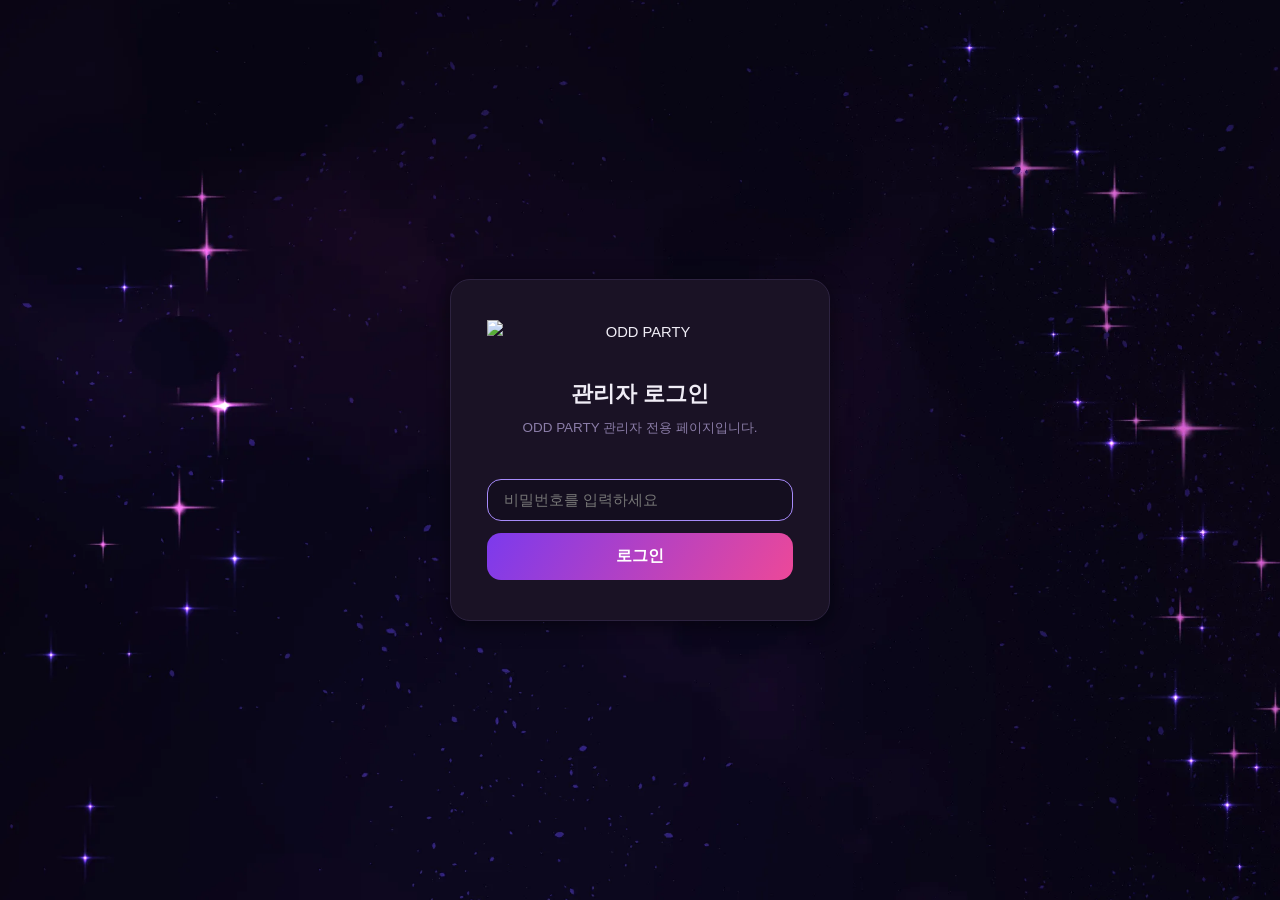
==== admin.html @ 3a888ccd "feat: 파티 날짜 테이블에 모집 상태(모집중/마감임박/마감) 변경 기능 추가 - 파티 날짜 관리 테이블에 상태 드롭다운 컬럼 추가 - 상태 변경 시 즉시 서버에 scarcity" ====
<!DOCTYPE html>
<html lang="ko">
<head>
  <meta charset="UTF-8" />
  <meta name="viewport" content="width=device-width, initial-scale=1.0" />
  <title>관리자 — ODD PARTY</title>
  <link rel="preconnect" href="https://cdn.jsdelivr.net" />
  <link rel="stylesheet" href="https://cdn.jsdelivr.net/gh/orioncactus/pretendard/dist/web/static/pretendard.css" />
  <link rel="stylesheet" href="assets/css/styles.css" />
  <style>
    /* ── Admin layout ── */
    body {
      min-height: 100vh;
    }

    /* ── Login screen ── */
    #login-screen {
      min-height: 100vh;
      display: flex;
      align-items: center;
      justify-content: center;
      padding: var(--sp-xl);
    }
    .login-card {
      background: var(--card);
      border: 1px solid var(--border);
      border-radius: var(--r-lg);
      box-shadow: var(--shadow-md);
      padding: 40px 36px;
      width: 100%;
      max-width: 380px;
      text-align: center;
    }
    .login-logo {
      height: 32px;
      margin-bottom: var(--sp-xl);
    }
    .login-title {
      font-size: var(--fs-xl);
      font-weight: 700;
      color: var(--ink);
      margin-bottom: 6px;
    }
    .login-subtitle {
      font-size: var(--fs-sm);
      color: var(--muted);
      margin-bottom: var(--sp-2xl);
    }
    .login-input {
      width: 100%;
      padding: 12px 16px;
      font-family: var(--font);
      font-size: var(--fs-base);
      color: var(--ink);
      background: var(--bg-subtle);
      border: 1.5px solid var(--border);
      border-radius: var(--r-md);
      outline: none;
      transition: border-color 0.2s;
      margin-bottom: var(--sp-md);
      box-sizing: border-box;
    }
    .login-input:focus {
      border-color: var(--primary);
    }
    .login-btn {
      width: 100%;
      padding: 13px;
      font-family: var(--font);
      font-size: var(--fs-md);
      font-weight: 700;
      color: #fff;
      background: var(--gradient-btn);
      border: none;
      border-radius: var(--r-md);
      cursor: pointer;
      transition: opacity 0.2s, transform 0.15s;
    }
    .login-btn:hover { opacity: 0.92; }
    .login-btn:active { transform: scale(0.98); }
    .login-error {
      display: none;
      font-size: var(--fs-sm);
      color: var(--accent);
      margin-top: var(--sp-sm);
    }
    .login-error.visible { display: block; }

    /* ── Admin shell (post-login) ── */
    #admin-shell {
      display: none;
      min-height: 100vh;
    }
    #admin-shell.visible { display: flex; flex-direction: column; }

    /* ── Admin header ── */
    .admin-header {
      height: var(--header-h);
      background: var(--card);
      border-bottom: 1px solid var(--border);
      display: flex;
      align-items: center;
      justify-content: space-between;
      padding: 0 var(--sp-xl);
      position: sticky;
      top: 0;
      z-index: 100;
      box-shadow: var(--shadow-sm);
    }
    .admin-header-logo {
      height: 26px;
    }
    .admin-header-right {
      display: flex;
      align-items: center;
      gap: var(--sp-md);
    }
    .admin-badge {
      font-size: var(--fs-xs);
      font-weight: 600;
      color: var(--primary);
      background: var(--primary-soft);
      padding: 3px 10px;
      border-radius: var(--r-full);
    }
    .logout-btn {
      font-family: var(--font);
      font-size: var(--fs-sm);
      font-weight: 600;
      color: var(--muted);
      background: none;
      border: 1.5px solid var(--border);
      border-radius: var(--r-full);
      padding: 5px 16px;
      cursor: pointer;
      transition: color 0.2s, border-color 0.2s;
    }
    .logout-btn:hover {
      color: var(--accent);
      border-color: var(--accent);
    }

    /* ── Body layout: sidebar + main ── */
    .admin-body {
      display: flex;
      flex: 1;
    }

    /* ── Sidebar ── */
    .admin-sidebar {
      width: 220px;
      flex-shrink: 0;
      background: var(--card);
      border-right: 1px solid var(--border);
      padding: var(--sp-xl) 0;
      position: sticky;
      top: var(--header-h);
      height: calc(100vh - var(--header-h));
      overflow-y: auto;
    }
    .sidebar-nav {
      list-style: none;
    }
    .sidebar-nav-item {
      display: block;
    }
    .sidebar-nav-btn {
      display: flex;
      align-items: center;
      gap: var(--sp-sm);
      width: 100%;
      padding: 11px 20px;
      font-family: var(--font);
      font-size: var(--fs-sm);
      font-weight: 600;
      color: var(--muted);
      background: none;
      border: none;
      text-align: left;
      cursor: pointer;
      border-radius: 0;
      transition: color 0.15s, background 0.15s;
      border-left: 3px solid transparent;
    }
    .sidebar-nav-btn:hover {
      color: var(--primary);
      background: var(--primary-soft);
    }
    .sidebar-nav-btn.active {
      color: var(--primary);
      background: var(--primary-soft);
      border-left-color: var(--primary);
    }
    .sidebar-nav-icon {
      font-size: 1rem;
      line-height: 1;
    }

    /* ── Mobile top tabs ── */
    .admin-tabs {
      display: none;
      overflow-x: auto;
      background: var(--card);
      border-bottom: 1px solid var(--border);
      padding: 0 var(--sp-md);
      gap: 0;
      -webkit-overflow-scrolling: touch;
      scrollbar-width: none;
    }
    .admin-tabs::-webkit-scrollbar { display: none; }
    .admin-tab-btn {
      flex-shrink: 0;
      font-family: var(--font);
      font-size: var(--fs-xs);
      font-weight: 600;
      color: var(--muted);
      background: none;
      border: none;
      border-bottom: 3px solid transparent;
      padding: 12px 14px;
      cursor: pointer;
      transition: color 0.15s, border-color 0.15s;
      white-space: nowrap;
    }
    .admin-tab-btn.active {
      color: var(--primary);
      border-bottom-color: var(--primary);
    }

    /* ── Main content ── */
    .admin-main {
      flex: 1;
      padding: var(--sp-2xl) var(--sp-xl);
      min-width: 0;
    }

    /* ── Section panels ── */
    .admin-section {
      display: none;
    }
    .admin-section.active {
      display: block;
    }
    .admin-section-title {
      font-size: var(--fs-xl);
      font-weight: 700;
      color: var(--ink);
      margin-bottom: var(--sp-xl);
    }

    /* ── Stat cards ── */
    .stat-grid {
      display: grid;
      grid-template-columns: repeat(4, 1fr);
      gap: var(--sp-lg);
      margin-bottom: var(--sp-2xl);
    }
    .stat-card {
      background: var(--card);
      border: 1px solid var(--border);
      border-radius: var(--r-md);
      box-shadow: var(--shadow-sm);
      padding: var(--sp-xl) var(--sp-lg);
      display: flex;
      flex-direction: column;
      gap: 6px;
    }
    .stat-card-label {
      font-size: var(--fs-xs);
      font-weight: 600;
      color: var(--muted);
      text-transform: uppercase;
      letter-spacing: 0.04em;
    }
    .stat-card-value {
      font-size: var(--fs-2xl);
      font-weight: 800;
      color: var(--ink);
      line-height: 1.1;
    }
    .stat-card-sub {
      font-size: var(--fs-xs);
      color: var(--muted);
    }
    .stat-card-accent  { border-top: 3px solid var(--primary); }
    .stat-card-accent2 { border-top: 3px solid var(--accent); }
    .stat-card-accent3 { border-top: 3px solid var(--cyan); }
    .stat-card-accent4 { border-top: 3px solid var(--pink); }

    /* ── Toolbar (search/filter/export) ── */
    .dash-toolbar {
      display: flex;
      align-items: center;
      flex-wrap: wrap;
      gap: var(--sp-sm);
      margin-bottom: var(--sp-lg);
    }
    .dash-search {
      flex: 1;
      min-width: 160px;
      padding: 9px 14px;
      font-family: var(--font);
      font-size: var(--fs-sm);
      color: var(--ink);
      background: var(--bg-subtle);
      border: 1.5px solid var(--border);
      border-radius: var(--r-md);
      outline: none;
      transition: border-color 0.2s;
    }
    .dash-search:focus { border-color: var(--primary); }
    .dash-select {
      padding: 9px 14px;
      font-family: var(--font);
      font-size: var(--fs-sm);
      color: var(--ink);
      background: var(--bg-subtle);
      border: 1.5px solid var(--border);
      border-radius: var(--r-md);
      outline: none;
      cursor: pointer;
    }
    .dash-select option { background: var(--card); }
    .dash-btn {
      padding: 9px 18px;
      font-family: var(--font);
      font-size: var(--fs-sm);
      font-weight: 600;
      color: var(--ink);
      background: var(--bg-subtle);
      border: 1.5px solid var(--border);
      border-radius: var(--r-md);
      cursor: pointer;
      transition: border-color 0.2s, color 0.2s;
      white-space: nowrap;
    }
    .dash-btn:hover { border-color: var(--primary); color: var(--primary); }
    .dash-btn-primary {
      color: #fff;
      background: var(--gradient-btn);
      border-color: transparent;
    }
    .dash-btn-primary:hover { opacity: 0.88; color: #fff; border-color: transparent; }

    /* ── Applications table wrapper ── */
    .table-wrap {
      background: var(--card);
      border: 1px solid var(--border);
      border-radius: var(--r-md);
      box-shadow: var(--shadow-sm);
      overflow-x: auto;
      margin-bottom: var(--sp-lg);
    }
    .app-table {
      width: 100%;
      border-collapse: collapse;
      font-size: var(--fs-xs);
      min-width: 860px;
    }
    .app-table th {
      padding: 10px 10px;
      text-align: left;
      font-size: var(--fs-xs);
      font-weight: 700;
      color: var(--muted);
      text-transform: uppercase;
      letter-spacing: 0.04em;
      border-bottom: 1px solid var(--border);
      white-space: nowrap;
      background: var(--bg-subtle);
    }
    .app-table td {
      padding: 9px 10px;
      border-bottom: 1px solid var(--border);
      color: var(--ink);
      vertical-align: middle;
    }
    .app-table tr:last-child td { border-bottom: none; }
    .app-table tr:hover td { background: rgba(167,139,250,0.04); }
    .app-table .cell-id {
      font-size: 0.7rem;
      color: var(--muted);
      font-family: monospace;
    }
    .app-table .cell-name {
      font-weight: 600;
      white-space: nowrap;
    }
    .app-table .cell-phone {
      color: var(--ink-sub);
      white-space: nowrap;
    }
    .app-table .cell-coupon {
      font-size: var(--fs-xs);
      color: var(--cyan);
    }
    .status-select {
      padding: 4px 8px;
      font-family: var(--font);
      font-size: var(--fs-xs);
      font-weight: 600;
      border-radius: var(--r-full);
      border: 1.5px solid var(--border);
      background: var(--bg-subtle);
      color: var(--ink);
      cursor: pointer;
      outline: none;
    }
    .status-select option { background: var(--card); }
    .status-select[data-status="입금완료"] { border-color: #22c55e; color: #22c55e; }
    .status-select[data-status="입금대기"] { border-color: var(--primary); color: var(--primary); }
    .status-select[data-status="보류"]    { border-color: #facc15; color: #facc15; }
    .status-select[data-status="취소"]    { border-color: var(--accent); color: var(--accent); }
    .status-select[data-status="환불"]    { border-color: var(--muted); color: var(--muted); }
    .note-input {
      width: 120px;
      padding: 4px 8px;
      font-family: var(--font);
      font-size: var(--fs-xs);
      color: var(--ink);
      background: var(--bg-subtle);
      border: 1.5px solid var(--border);
      border-radius: var(--r-sm);
      outline: none;
      transition: border-color 0.2s;
    }
    .note-input:focus { border-color: var(--primary); }

    /* ── Pagination ── */
    .pagination {
      display: flex;
      align-items: center;
      justify-content: center;
      gap: var(--sp-sm);
      margin-bottom: var(--sp-2xl);
    }
    .page-btn {
      padding: 6px 14px;
      font-family: var(--font);
      font-size: var(--fs-xs);
      font-weight: 600;
      color: var(--muted);
      background: var(--card);
      border: 1.5px solid var(--border);
      border-radius: var(--r-md);
      cursor: pointer;
      transition: color 0.15s, border-color 0.15s;
    }
    .page-btn:hover { color: var(--primary); border-color: var(--primary); }
    .page-btn.active { color: var(--primary); border-color: var(--primary); background: var(--primary-soft); }
    .page-btn:disabled { opacity: 0.4; cursor: default; }
    .page-info {
      font-size: var(--fs-xs);
      color: var(--muted);
    }

    /* ── Empty state ── */
    .empty-state {
      padding: 48px 24px;
      text-align: center;
      color: var(--muted);
      font-size: var(--fs-sm);
    }

    /* ── Loading spinner ── */
    .loading-row td {
      padding: 32px;
      text-align: center;
      color: var(--muted);
      font-size: var(--fs-sm);
    }

    /* ── Content management fields ── */
    .content-group {
      background: var(--card);
      border: 1px solid var(--border);
      border-radius: var(--r-md);
      box-shadow: var(--shadow-sm);
      padding: var(--sp-xl);
      margin-bottom: var(--sp-xl);
    }
    .content-group-title {
      font-size: var(--fs-base);
      font-weight: 700;
      color: var(--primary);
      margin-bottom: var(--sp-lg);
      padding-bottom: var(--sp-sm);
      border-bottom: 1px solid var(--border);
    }
    .content-field {
      margin-bottom: var(--sp-lg);
    }
    .content-field:last-child {
      margin-bottom: 0;
    }
    .content-label {
      display: block;
      font-size: var(--fs-xs);
      font-weight: 700;
      color: var(--muted);
      text-transform: uppercase;
      letter-spacing: 0.05em;
      margin-bottom: 6px;
    }
    .content-label span {
      font-weight: 400;
      text-transform: none;
      letter-spacing: 0;
      color: var(--muted);
      opacity: 0.75;
    }
    .content-textarea {
      width: 100%;
      font-family: var(--font);
      font-size: var(--fs-sm);
      color: var(--ink);
      background: var(--bg-subtle);
      border: 1.5px solid var(--border);
      border-radius: var(--r-sm);
      padding: 10px 14px;
      resize: vertical;
      outline: none;
      transition: border-color 0.2s;
      line-height: 1.6;
      min-height: 60px;
      box-sizing: border-box;
    }
    .content-textarea:focus {
      border-color: var(--primary);
      background: var(--card);
    }
    .content-textarea.tall {
      min-height: 100px;
    }

    /* ── Save bar ── */
    .save-bar {
      position: sticky;
      bottom: 0;
      background: var(--card);
      border-top: 1px solid var(--border);
      padding: var(--sp-md) var(--sp-xl);
      display: flex;
      align-items: center;
      justify-content: space-between;
      gap: var(--sp-md);
      z-index: 50;
      box-shadow: 0 -2px 16px rgba(124, 91, 245, 0.07);
    }
    .save-bar-hint {
      font-size: var(--fs-sm);
      color: var(--muted);
    }
    .save-btn {
      font-family: var(--font);
      font-size: var(--fs-base);
      font-weight: 700;
      color: #fff;
      background: var(--gradient-btn);
      border: none;
      border-radius: var(--r-full);
      padding: 11px 32px;
      cursor: pointer;
      transition: opacity 0.2s, transform 0.15s;
    }
    .save-btn:hover { opacity: 0.9; }
    .save-btn:active { transform: scale(0.97); }
    .save-success-msg {
      display: none;
      font-size: var(--fs-sm);
      font-weight: 600;
      color: #22c55e;
    }
    .save-success-msg.visible { display: inline; }

    /* ── Capacity section ── */
    .capacity-grid {
      display: grid;
      grid-template-columns: repeat(3, 1fr);
      gap: var(--sp-lg);
      margin-bottom: var(--sp-xl);
    }
    .capacity-card {
      background: var(--card);
      border: 1px solid var(--border);
      border-radius: var(--r-md);
      box-shadow: var(--shadow-sm);
      padding: var(--sp-xl);
    }
    .capacity-card-day {
      font-size: var(--fs-md);
      font-weight: 700;
      color: var(--ink);
      margin-bottom: var(--sp-sm);
    }
    .capacity-bar-wrap {
      background: var(--bg-subtle);
      border-radius: var(--r-full);
      height: 8px;
      margin: var(--sp-sm) 0;
      overflow: hidden;
    }
    .capacity-bar {
      height: 100%;
      border-radius: var(--r-full);
      background: var(--gradient-btn);
      transition: width 0.4s ease;
    }
    .capacity-bar.level-low  { background: #22c55e; }
    .capacity-bar.level-mid  { background: #facc15; }
    .capacity-bar.level-high { background: var(--accent); }
    .capacity-stat {
      font-size: var(--fs-sm);
      color: var(--ink-sub);
      margin-bottom: var(--sp-md);
    }
    .capacity-input-row {
      display: flex;
      align-items: center;
      gap: var(--sp-sm);
    }
    .capacity-input {
      width: 72px;
      padding: 7px 10px;
      font-family: var(--font);
      font-size: var(--fs-sm);
      color: var(--ink);
      background: var(--bg-subtle);
      border: 1.5px solid var(--border);
      border-radius: var(--r-sm);
      outline: none;
      text-align: center;
    }
    .capacity-input:focus { border-color: var(--primary); }
    .capacity-save-btn {
      flex: 1;
      padding: 7px 14px;
      font-family: var(--font);
      font-size: var(--fs-xs);
      font-weight: 700;
      color: #fff;
      background: var(--gradient-btn);
      border: none;
      border-radius: var(--r-md);
      cursor: pointer;
      transition: opacity 0.2s;
    }
    .capacity-save-btn:hover { opacity: 0.88; }

    /* ── Settings section ── */
    .settings-card {
      background: var(--card);
      border: 1px solid var(--border);
      border-radius: var(--r-md);
      box-shadow: var(--shadow-sm);
      padding: var(--sp-xl);
      max-width: 420px;
    }
    .settings-card-title {
      font-size: var(--fs-base);
      font-weight: 700;
      color: var(--primary);
      margin-bottom: var(--sp-lg);
      padding-bottom: var(--sp-sm);
      border-bottom: 1px solid var(--border);
    }
    .settings-field {
      margin-bottom: var(--sp-lg);
    }
    .settings-label {
      display: block;
      font-size: var(--fs-xs);
      font-weight: 700;
      color: var(--muted);
      text-transform: uppercase;
      letter-spacing: 0.05em;
      margin-bottom: 6px;
    }
    .settings-input {
      width: 100%;
      padding: 10px 14px;
      font-family: var(--font);
      font-size: var(--fs-sm);
      color: var(--ink);
      background: var(--bg-subtle);
      border: 1.5px solid var(--border);
      border-radius: var(--r-sm);
      outline: none;
      transition: border-color 0.2s;
      box-sizing: border-box;
    }
    .settings-input:focus { border-color: var(--primary); }
    .settings-submit {
      width: 100%;
      padding: 12px;
      font-family: var(--font);
      font-size: var(--fs-base);
      font-weight: 700;
      color: #fff;
      background: var(--gradient-btn);
      border: none;
      border-radius: var(--r-md);
      cursor: pointer;
      transition: opacity 0.2s, transform 0.15s;
    }
    .settings-submit:hover { opacity: 0.9; }
    .settings-submit:active { transform: scale(0.98); }
    .settings-msg {
      display: none;
      font-size: var(--fs-sm);
      font-weight: 600;
      margin-top: var(--sp-sm);
    }
    .settings-msg.ok  { display: block; color: #22c55e; }
    .settings-msg.err { display: block; color: var(--accent); }

    /* ── Detail Modal ── */
    .modal-overlay {
      position: fixed; inset: 0; background: rgba(0,0,0,0.55);
      z-index: 1000; display: flex; align-items: center; justify-content: center;
      padding: var(--sp-lg);
    }
    .modal-card {
      background: var(--card); border-radius: var(--r-lg); box-shadow: var(--shadow-md);
      width: 100%; max-width: 480px; max-height: 85vh; overflow-y: auto;
    }
    .modal-header {
      display: flex; align-items: center; justify-content: space-between;
      padding: var(--sp-lg) var(--sp-xl); border-bottom: 1px solid var(--border);
    }
    .modal-title { font-size: var(--fs-lg); font-weight: 700; color: var(--ink); }
    .modal-close {
      background: none; border: none; font-size: 1.5rem; color: var(--muted);
      cursor: pointer; line-height: 1; padding: 4px;
    }
    .modal-close:hover { color: var(--accent); }
    .modal-body { padding: var(--sp-xl); }
    .modal-detail-row {
      display: flex; justify-content: space-between; padding: 8px 0;
      border-bottom: 1px solid var(--border); font-size: var(--fs-sm);
    }
    .modal-detail-row:last-child { border-bottom: none; }
    .modal-detail-key { color: var(--muted); font-weight: 600; }
    .modal-detail-val { color: var(--ink); font-weight: 500; }
    .modal-footer {
      display: flex; gap: var(--sp-sm); justify-content: flex-end;
      padding: var(--sp-md) var(--sp-xl); border-top: 1px solid var(--border);
    }
    .modal-delete-btn {
      padding: 8px 20px; font-family: var(--font); font-size: var(--fs-sm); font-weight: 600;
      color: #fff; background: var(--accent); border: none; border-radius: var(--r-md); cursor: pointer;
    }
    .modal-delete-btn:hover { opacity: 0.9; }
    .modal-close-btn-secondary {
      padding: 8px 20px; font-family: var(--font); font-size: var(--fs-sm); font-weight: 600;
      color: var(--muted); background: var(--bg-subtle); border: 1.5px solid var(--border);
      border-radius: var(--r-md); cursor: pointer;
    }

    /* ── Mobile Bottom Nav ── */
    .admin-bottom-nav {
      display: none; position: fixed; bottom: 0; left: 0; right: 0;
      background: var(--card); border-top: 1px solid var(--border);
      z-index: 200; box-shadow: 0 -2px 12px rgba(0,0,0,0.1);
    }
    .admin-bottom-nav-inner {
      display: flex; justify-content: space-around; padding: 6px 0 env(safe-area-inset-bottom, 6px);
    }
    .bottom-nav-btn {
      display: flex; flex-direction: column; align-items: center; gap: 2px;
      font-family: var(--font); font-size: 10px; font-weight: 600;
      color: var(--muted); background: none; border: none; cursor: pointer;
      padding: 6px 8px; min-width: 56px; transition: color 0.15s;
    }
    .bottom-nav-btn .bottom-nav-icon { font-size: 1.2rem; }
    .bottom-nav-btn.active { color: var(--primary); }

    /* ── Visual Editor: 3-phone layout ── */
    .visual-editor-grid {
      display: flex; gap: var(--sp-2xl); justify-content: center;
      overflow-x: auto; padding-bottom: var(--sp-md);
      -webkit-overflow-scrolling: touch;
    }
    .visual-editor-grid::-webkit-scrollbar { display: none; }
    .phone-col {
      flex-shrink: 0; display: flex; flex-direction: column; align-items: center; gap: var(--sp-sm);
    }
    .phone-col-label {
      font-size: var(--fs-sm); font-weight: 700; color: var(--ink);
      background: var(--primary-soft); padding: 4px 14px; border-radius: var(--r-full);
    }
    .phone-frame {
      /* Visible size: 300x540, but iframe renders at 375x812 (iPhone) scaled down */
      width: 300px; height: 540px;
      background: #1a1a1a; border-radius: 36px;
      padding: 10px; box-shadow: 0 8px 32px rgba(0,0,0,0.25);
      position: relative; overflow: hidden;
    }
    .phone-notch {
      width: 90px; height: 20px;
      background: #1a1a1a; border-radius: 0 0 12px 12px;
      position: absolute; top: 0; left: 50%; transform: translateX(-50%);
      z-index: 2;
    }
    .phone-screen {
      /* Render at real mobile resolution, then scale to fit frame */
      width: 375px; height: 812px;
      border: none; border-radius: 26px;
      background: var(--bg);
      transform: scale(0.747); /* 280/375 ≈ 0.747 (frame inner = 300-20padding = 280) */
      transform-origin: top left;
      scrollbar-width: none; -ms-overflow-style: none;
      opacity: 0; transition: opacity 0.3s ease;
    }
    .phone-screen.ready { opacity: 1; }
    .phone-screen::-webkit-scrollbar { display: none; }
    .phone-col-actions {
      display: flex; gap: 6px; justify-content: center;
    }

    /* 기타 설정 (non-visual fields) */
    .extra-settings-row {
      display: flex; flex-wrap: wrap; gap: var(--sp-md);
      margin-bottom: var(--sp-lg); padding: var(--sp-lg);
      background: var(--card); border: 1px solid var(--border);
      border-radius: var(--r-md); box-shadow: var(--shadow-sm);
    }
    .extra-setting-item { flex: 1; min-width: 200px; }
    .extra-setting-item label {
      display: block; font-size: var(--fs-xs); font-weight: 700;
      color: var(--muted); margin-bottom: 4px; text-transform: uppercase; letter-spacing: 0.04em;
    }
    .extra-setting-item input {
      width: 100%; padding: 8px 12px; font-family: var(--font); font-size: var(--fs-sm);
      color: var(--ink); background: var(--bg-subtle); border: 1.5px solid var(--border);
      border-radius: var(--r-sm); outline: none; box-sizing: border-box;
    }
    .extra-setting-item input:focus { border-color: var(--primary); }

    /* Pending changes indicator */
    .pending-badge {
      display: none; font-size: var(--fs-xs); font-weight: 700;
      color: #fff; background: var(--accent); padding: 2px 8px;
      border-radius: var(--r-full); margin-left: 6px; vertical-align: middle;
    }
    .pending-badge.visible { display: inline; }

    @media (max-width: 1100px) {
      .phone-frame { width: 260px; height: 470px; border-radius: 30px; }
      .phone-screen { transform: scale(0.64); /* (260-20)/375 */ border-radius: 22px; }
    }
    @media (max-width: 900px) {
      .visual-editor-grid { justify-content: flex-start; }
      .phone-frame { width: 240px; height: 430px; border-radius: 28px; padding: 8px; }
      .phone-screen { transform: scale(0.597); /* (240-16)/375 */ border-radius: 20px; }
    }

    /* ── Revenue stat cards ── */
    .revenue-grid {
      display: grid; grid-template-columns: repeat(3, 1fr);
      gap: var(--sp-md); margin-bottom: var(--sp-xl);
    }
    .revenue-card {
      background: var(--card); border: 1px solid var(--border); border-radius: var(--r-md);
      box-shadow: var(--shadow-sm); padding: var(--sp-lg); text-align: center;
    }
    .revenue-card-label { font-size: var(--fs-xs); font-weight: 600; color: var(--muted); margin-bottom: 4px; }
    .revenue-card-value { font-size: var(--fs-xl); font-weight: 800; color: #22c55e; }
    .revenue-card-sub { font-size: var(--fs-xs); color: var(--muted); margin-top: 4px; }

    /* ── Price preview ── */
    .price-preview {
      background: var(--bg-subtle); border: 1px solid var(--border); border-radius: var(--r-md);
      padding: var(--sp-lg); margin-top: var(--sp-lg);
    }
    .price-preview-title { font-size: var(--fs-sm); font-weight: 700; color: var(--ink); margin-bottom: var(--sp-sm); }
    .price-preview-grid { display: grid; grid-template-columns: 1fr 1fr; gap: 8px; font-size: var(--fs-xs); }
    .price-preview-item { display: flex; justify-content: space-between; padding: 4px 8px; background: var(--card); border-radius: var(--r-sm); }
    .price-preview-label { color: var(--muted); }
    .price-preview-val { font-weight: 700; color: var(--ink); }

    /* ── Toast notification ── */
    .toast {
      position: fixed;
      bottom: 28px;
      right: 28px;
      background: #22c55e;
      color: #fff;
      font-family: var(--font);
      font-size: var(--fs-sm);
      font-weight: 600;
      padding: 10px 20px;
      border-radius: var(--r-full);
      box-shadow: var(--shadow-md);
      opacity: 0;
      transform: translateY(8px);
      transition: opacity 0.25s, transform 0.25s;
      pointer-events: none;
      z-index: 9999;
    }
    .toast.err { background: var(--accent); }
    .toast.show { opacity: 1; transform: translateY(0); }

    /* ── Checkbox bulk actions ── */
    .bulk-actions-bar {
      display: none;
      align-items: center;
      gap: var(--sp-md);
      padding: 10px var(--sp-lg);
      background: var(--primary-soft);
      border-radius: var(--r-md);
      margin-bottom: var(--sp-md);
      font-size: var(--fs-sm);
    }
    .bulk-actions-bar.visible { display: flex; }
    .bulk-actions-bar .bulk-count { font-weight: 700; color: var(--primary); }
    .bulk-delete-btn {
      padding: 6px 16px; font-family: var(--font); font-size: var(--fs-xs); font-weight: 600;
      color: #fff; background: var(--accent); border: none; border-radius: var(--r-md); cursor: pointer;
    }
    .bulk-delete-btn:hover { opacity: 0.9; }
    .app-table .cell-check { width: 36px; text-align: center; }
    .app-table .cell-check input[type="checkbox"] { cursor: pointer; width: 16px; height: 16px; }

    /* ── Responsive ── */
    @media (max-width: 1024px) {
      .stat-grid { grid-template-columns: repeat(2, 1fr); }
      .capacity-grid { grid-template-columns: 1fr; }
    }
    @media (max-width: 768px) {
      .admin-sidebar { display: none; }
      .admin-tabs { display: none; }
      .admin-bottom-nav { display: block; }
      .admin-main { padding: var(--sp-lg); padding-bottom: 80px; }
      .stat-grid { grid-template-columns: repeat(2, 1fr); gap: var(--sp-md); }
      .revenue-grid { grid-template-columns: 1fr; }
      .save-bar { flex-direction: column; align-items: stretch; gap: var(--sp-sm); bottom: 60px; }
      .save-btn { width: 100%; text-align: center; }
      .dash-toolbar { flex-direction: column; align-items: stretch; }
      .dash-search { min-width: unset; }
    }
    @media (max-width: 400px) {
      .login-card { padding: 32px 20px; }
    }
  </style>
</head>
<body>

  <!-- =================== LOGIN SCREEN =================== -->
  <div id="login-screen">
    <div class="login-card">
      <img src="assets/images/logo-dark.png" alt="ODD PARTY" class="login-logo logo-dark" />
      <img src="assets/images/logo-light.png" alt="ODD PARTY" class="login-logo logo-light" style="display:none;" />
      <h1 class="login-title">관리자 로그인</h1>
      <p class="login-subtitle">ODD PARTY 관리자 전용 페이지입니다.</p>
      <form id="login-form">
        <input
          class="login-input"
          type="password"
          id="login-pw"
          placeholder="비밀번호를 입력하세요"
          autocomplete="current-password"
          autofocus
        />
        <button class="login-btn" type="submit">로그인</button>
        <p class="login-error" id="login-error">비밀번호가 올바르지 않습니다.</p>
      </form>
    </div>
  </div>

  <!-- =================== ADMIN SHELL =================== -->
  <div id="admin-shell">

    <!-- Header -->
    <header class="site-header header-solid admin-header">
      <a href="index.html" aria-label="ODD PARTY 홈으로">
        <img src="assets/images/logo-dark.png" alt="ODD PARTY" class="admin-header-logo logo-dark" />
        <img src="assets/images/logo-light.png" alt="ODD PARTY" class="admin-header-logo logo-light" style="display:none;" />
      </a>
      <div class="admin-header-right">
        <span class="admin-badge">Admin</span>
        <button class="logout-btn" id="logout-btn" type="button">로그아웃</button>
      </div>
    </header>

    <!-- Mobile top tabs -->
    <div class="admin-tabs" id="admin-tabs">
      <button class="admin-tab-btn active" data-target="sec-dashboard">대시보드</button>
      <button class="admin-tab-btn" data-target="sec-capacity">날짜별 정원</button>
      <button class="admin-tab-btn" data-target="sec-branch">지점 관리</button>
      <button class="admin-tab-btn" data-target="sec-pricing">가격 설정</button>
      <button class="admin-tab-btn" data-target="sec-faq">FAQ</button>
      <button class="admin-tab-btn" data-target="sec-discount">할인코드</button>
      <button class="admin-tab-btn" data-target="sec-content">문구 수정</button>
      <button class="admin-tab-btn" data-target="sec-settings">설정</button>
    </div>

    <!-- Body -->
    <div class="admin-body">

      <!-- Sidebar -->
      <aside class="admin-sidebar">
        <ul class="sidebar-nav" role="list">
          <li class="sidebar-nav-item">
            <button class="sidebar-nav-btn active" data-target="sec-dashboard" type="button">
              <span class="sidebar-nav-icon">📊</span> 대시보드
            </button>
          </li>
          <li class="sidebar-nav-item">
            <button class="sidebar-nav-btn" data-target="sec-capacity" type="button">
              <span class="sidebar-nav-icon">🗓️</span> 날짜별 정원 설정
            </button>
          </li>
          <li class="sidebar-nav-item">
            <button class="sidebar-nav-btn" data-target="sec-branch" type="button">
              <span class="sidebar-nav-icon">🏢</span> 지점 관리
            </button>
          </li>
          <li class="sidebar-nav-item">
            <button class="sidebar-nav-btn" data-target="sec-pricing" type="button">
              <span class="sidebar-nav-icon">💰</span> 가격 설정
            </button>
          </li>
          <li class="sidebar-nav-item">
            <button class="sidebar-nav-btn" data-target="sec-faq" type="button">
              <span class="sidebar-nav-icon">❓</span> 자주 묻는 질문
            </button>
          </li>
          <li class="sidebar-nav-item">
            <button class="sidebar-nav-btn" data-target="sec-discount" type="button">
              <span class="sidebar-nav-icon">🎟️</span> 할인코드 관리
            </button>
          </li>
          <li class="sidebar-nav-item">
            <button class="sidebar-nav-btn" data-target="sec-content" type="button">
              <span class="sidebar-nav-icon">✏️</span> 사이트 문구 수정
            </button>
          </li>
          <li class="sidebar-nav-item">
            <button class="sidebar-nav-btn" data-target="sec-settings" type="button">
              <span class="sidebar-nav-icon">⚙️</span> 설정
            </button>
          </li>
        </ul>
      </aside>

      <!-- Main content -->
      <main class="admin-main">

        <!-- ── 대시보드 ── -->
        <section class="admin-section active" id="sec-dashboard">
          <h2 class="admin-section-title">대시보드</h2>

          <!-- Stat cards -->
          <div class="stat-grid">
            <div class="stat-card stat-card-accent">
              <span class="stat-card-label">총 신청</span>
              <span class="stat-card-value" id="stat-total">—</span>
              <span class="stat-card-sub">누적 신청자 수</span>
            </div>
            <div class="stat-card stat-card-accent2">
              <span class="stat-card-label">오늘 신청</span>
              <span class="stat-card-value" id="stat-today">—</span>
              <span class="stat-card-sub">오늘 접수된 신청</span>
            </div>
            <div class="stat-card stat-card-accent3">
              <span class="stat-card-label">쿠폰 사용</span>
              <span class="stat-card-value" id="stat-coupon">—</span>
              <span class="stat-card-sub">쿠폰 신청자 수</span>
            </div>
            <div class="stat-card stat-card-accent4">
              <span class="stat-card-label">요일별</span>
              <span class="stat-card-value" id="stat-days">—</span>
              <span class="stat-card-sub" id="stat-days-sub">금 / 토 / 일</span>
            </div>
          </div>

          <!-- Revenue stats (dynamically generated) -->
          <div class="revenue-grid" id="revenue-grid" style="display:none;"></div>

          <!-- Toolbar -->
          <div class="dash-toolbar">
            <input class="dash-search" type="search" id="app-search" placeholder="이름·전화번호 검색…" />
            <select class="dash-select" id="filter-status">
              <option value="">전체 상태</option>
              <option value="입금대기">입금대기</option>
              <option value="입금완료">입금완료</option>
              <option value="보류">보류</option>
              <option value="취소">취소</option>
              <option value="환불">환불</option>
            </select>
            <select class="dash-select" id="filter-branch">
              <option value="">전체 지점</option>
            </select>
            <select class="dash-select" id="filter-date">
              <option value="">전체 날짜</option>
            </select>
            <input class="dash-search" type="date" id="filter-date-from" style="flex:0;min-width:130px;" title="시작일" />
            <input class="dash-search" type="date" id="filter-date-to" style="flex:0;min-width:130px;" title="종료일" />
            <button class="dash-btn" id="btn-export-csv" type="button">📥 CSV</button>
            <button class="dash-btn" id="btn-backup" type="button">💾 백업</button>
            <button class="dash-btn dash-btn-primary" id="btn-refresh" type="button">↻ 새로고침</button>
          </div>

          <div class="bulk-actions-bar" id="bulk-actions-bar">
            <span><span class="bulk-count" id="bulk-count">0</span>명 선택됨</span>
            <button class="bulk-delete-btn" id="bulk-delete-btn" type="button">선택 삭제</button>
            <button class="dash-btn" id="bulk-cancel-btn" type="button" style="font-size:var(--fs-xs);">선택 취소</button>
          </div>

          <!-- Table -->
          <div class="table-wrap">
            <table class="app-table">
              <thead>
                <tr>
                  <th class="cell-check"><input type="checkbox" id="check-all" title="전체 선택" /></th>
                  <th>신청일시</th>
                  <th>이름(나이)</th>
                  <th>전화번호</th>
                  <th>지점/금액</th>
                  <th>파티날짜</th>
                  <th>쿠폰</th>
                  <th>상태</th>
                  <th>관리자 메모</th>
                  <th>ID</th>
                </tr>
              </thead>
              <tbody id="app-tbody">
                <tr class="loading-row"><td colspan="10">불러오는 중…</td></tr>
              </tbody>
            </table>
          </div>

          <!-- Pagination -->
          <div class="pagination" id="pagination"></div>
        </section>

        <!-- ── 정원 관리 ── -->
        <section class="admin-section" id="sec-capacity">
          <h2 class="admin-section-title">날짜별 정원 설정</h2>

          <!-- 파티 날짜 추가 -->
          <div class="content-group" style="margin-bottom:var(--sp-xl);">
            <p class="content-group-title">파티 날짜 관리</p>
            <p style="color:var(--muted);font-size:var(--fs-xs);margin-bottom:var(--sp-md);">신청 페이지에 표시되는 날짜를 관리합니다. 기본 금/토/일 외에 공휴일 등 추가 파티 날짜를 설정할 수 있습니다.</p>
            <div style="display:flex;gap:8px;align-items:flex-end;flex-wrap:wrap;margin-bottom:var(--sp-md);">
              <div>
                <label class="content-label">날짜</label>
                <input class="settings-input" type="date" id="new-party-date" style="width:180px;" />
              </div>
              <div>
                <label class="content-label">표시명 (선택)</label>
                <input class="settings-input" type="text" id="new-party-label" placeholder="예: 3/1(토) 삼일절 특별파티" style="width:240px;" />
              </div>
              <button class="save-btn" type="button" id="add-party-date-btn" style="padding:9px 18px;font-size:var(--fs-xs);">날짜 추가</button>
            </div>
            <div id="party-dates-list" style="font-size:var(--fs-sm);"></div>
          </div>

          <div class="capacity-grid" id="capacity-grid">
            <div class="content-group" style="text-align:center;color:var(--muted);">불러오는 중…</div>
          </div>
        </section>

        <!-- ── 지점 관리 ── -->
        <section class="admin-section" id="sec-branch">
          <h2 class="admin-section-title">지점 관리</h2>
          <p style="color:var(--muted);font-size:var(--fs-sm);margin-bottom:var(--sp-lg);">지점을 추가/수정/삭제합니다. 변경 후 반드시 '가격 저장' 버튼을 눌러주세요.</p>

          <div id="branch-list-container">
            <!-- 지점 목록이 JS로 동적 생성됩니다 -->
          </div>
          <button type="button" id="add-branch-btn" style="margin-bottom:var(--sp-lg);font-size:var(--fs-xs);padding:6px 14px;background:var(--card);color:var(--text);border:1px dashed var(--border);border-radius:8px;cursor:pointer;width:100%;display:flex;align-items:center;justify-content:center;gap:6px;">
            ＋ 지점 추가
          </button>

          <button type="button" onclick="savePricing()" style="margin-top:var(--sp-md);font-size:var(--fs-sm);padding:10px 24px;background:var(--gradient-btn);color:#fff;border:none;border-radius:var(--r-md);cursor:pointer;font-weight:700;">지점 정보 저장</button>
          <span class="save-msg" id="branch-save-msg"></span>
        </section>

        <!-- ── 가격 설정 ── -->
        <section class="admin-section" id="sec-pricing">
          <h2 class="admin-section-title">가격 설정</h2>
          <p style="color:var(--muted);font-size:var(--fs-sm);margin-bottom:var(--sp-lg);">지점별 참가비와 2부 옵션을 설정합니다. 변경 시 신청 페이지에 즉시 반영됩니다.</p>

          <!-- 가격 설정은 지점 관리에서 설정한 지점 기반으로 미리보기 표시 -->
          <div class="content-group">
            <p class="content-group-title">2부 참여</p>
            <div style="display:grid;grid-template-columns:1fr 1fr;gap:12px;margin-bottom:12px;">
              <div>
                <label class="content-label">2부 기본가 (원)</label>
                <input class="settings-input" type="number" id="price-part2-base" value="18000" style="width:100%;" />
              </div>
              <div>
                <label class="content-label">선결제 할인율 (%)</label>
                <input class="settings-input" type="number" id="price-part2-discount" value="10" min="0" max="50" style="width:100%;" />
              </div>
            </div>
            <p style="color:var(--muted);font-size:var(--fs-xs);margin-top:4px;">
              예시) 건대 남성 1+2부 선결제: (33,000 + 18,000) × 0.9 = <strong>45,900원</strong>
            </p>
          </div>

          <!-- 가격 계산 미리보기 -->
          <div class="price-preview" id="price-preview">
            <p class="price-preview-title">가격 조합 미리보기</p>
            <div class="price-preview-grid" id="price-preview-grid"></div>
          </div>

          <button type="button" onclick="savePricing()" style="margin-top:var(--sp-md);font-size:var(--fs-xs);padding:4px 12px;background:#3498db;color:#fff;border:none;border-radius:6px;cursor:pointer;">가격 저장</button>
          <span class="save-msg" id="price-save-msg"></span>
        </section>

        <!-- ── 콘텐츠 관리 (비주얼 에디터) ── -->
        <section class="admin-section" id="sec-content">
          <h2 class="admin-section-title">사이트 문구 수정 <span class="pending-badge" id="pending-badge">변경사항 있음</span></h2>
          <p style="color:var(--muted);font-size:var(--fs-sm);margin-bottom:var(--sp-md);">화면에서 편집할 텍스트를 직접 클릭하여 수정하세요. 편집 가능한 영역은 마우스를 올리면 하이라이트됩니다.</p>

          <!-- 기타 설정 (화면에 보이지 않는 필드) -->
          <div class="extra-settings-row">
            <div class="extra-setting-item">
              <label for="scarcity-badge-text">잔여석 배지 (비워두면 자동)</label>
              <input type="text" id="scarcity-badge-text" placeholder="예: 이번 주 파티 마감 임박!" />
            </div>
            <div class="extra-setting-item">
              <label for="sticky-cta-text">하단 고정 CTA 문구</label>
              <input type="text" id="sticky-cta-text" placeholder="배지 문구와 동일" />
            </div>
            <div class="extra-setting-item">
              <label for="instagram-id">인스타그램 아이디</label>
              <input type="text" id="instagram-id" placeholder="odd_party" />
            </div>
          </div>

          <!-- 3개의 폰 프리뷰 -->
          <div class="visual-editor-grid">
            <!-- 메인 페이지 -->
            <div class="phone-col">
              <span class="phone-col-label">메인 페이지</span>
              <div class="phone-frame">
                <div class="phone-notch"></div>
                <iframe id="preview-main" src="index.html" class="phone-screen"></iframe>
              </div>
              <div class="phone-col-actions">
                <button class="dash-btn" type="button" onclick="refreshPreview('preview-main')" style="font-size:10px;padding:4px 10px;">↻</button>
                <a href="index.html" target="_blank" class="dash-btn" style="font-size:10px;padding:4px 10px;text-decoration:none;">↗ 새 탭</a>
              </div>
            </div>

            <!-- 신청 페이지 -->
            <div class="phone-col">
              <span class="phone-col-label">신청 페이지</span>
              <div class="phone-frame">
                <div class="phone-notch"></div>
                <iframe id="preview-form" src="form.html" class="phone-screen"></iframe>
              </div>
              <div class="phone-col-actions">
                <button class="dash-btn" type="button" onclick="refreshPreview('preview-form')" style="font-size:10px;padding:4px 10px;">↻</button>
                <a href="form.html" target="_blank" class="dash-btn" style="font-size:10px;padding:4px 10px;text-decoration:none;">↗ 새 탭</a>
              </div>
            </div>

            <!-- 완료 페이지 -->
            <div class="phone-col">
              <span class="phone-col-label">완료 페이지</span>
              <div class="phone-frame">
                <div class="phone-notch"></div>
                <iframe id="preview-complete" src="complete.html" class="phone-screen"></iframe>
              </div>
              <div class="phone-col-actions">
                <button class="dash-btn" type="button" onclick="refreshPreview('preview-complete')" style="font-size:10px;padding:4px 10px;">↻</button>
                <a href="complete.html" target="_blank" class="dash-btn" style="font-size:10px;padding:4px 10px;text-decoration:none;">↗ 새 탭</a>
              </div>
            </div>
          </div>

          <!-- Hidden fields for save compatibility -->
          <div style="display:none;">
            <textarea id="hero-title"></textarea>
            <textarea id="main-hero-sub"></textarea>
            <input id="intro-title" />
            <textarea id="main-about-p1"></textarea>
            <textarea id="main-about-p2"></textarea>
            <input id="faq-title" />
            <input id="price-title" />
            <textarea id="main-price-info"></textarea>
            <input id="main-price-note-건대" />
            <input id="main-price-note-영등포" />
            <input id="gallery-title" />
            <textarea id="main-cta-title"></textarea>
            <textarea id="main-cta-sub"></textarea>
            <textarea id="form-title"></textarea>
            <textarea id="form-subtitle"></textarea>
            <input id="form-rules-title" />
            <textarea id="form-rules-list"></textarea>
            <textarea id="form-submit-note"></textarea>
            <input id="form-refund-title" />
            <textarea id="form-refund-list"></textarea>
            <textarea id="form-refund-notice"></textarea>
            <textarea id="complete-title"></textarea>
            <textarea id="complete-sub"></textarea>
            <input id="complete-notice-title" />
            <textarea id="complete-notice-body"></textarea>
          </div>
        </section>

        <!-- ── FAQ 관리 ── -->
        <section class="admin-section" id="sec-faq">
          <h2 class="admin-section-title">자주 묻는 질문 관리</h2>
          <p style="color:var(--muted);font-size:var(--fs-sm);margin-bottom:var(--sp-lg);">메인 페이지에 표시되는 FAQ를 추가, 수정, 삭제할 수 있습니다.</p>

          <div class="content-group">
            <p class="content-group-title">새 질문 추가</p>
            <div style="margin-bottom:12px;">
              <label class="content-label">질문</label>
              <input class="settings-input" type="text" id="faq-new-question" placeholder="예: 혼자 가도 괜찮을까요?" style="width:100%;" />
            </div>
            <div style="margin-bottom:12px;">
              <label class="content-label">답변</label>
              <textarea class="content-textarea" id="faq-new-answer" rows="3" placeholder="답변을 입력하세요" style="width:100%;"></textarea>
            </div>
            <div style="margin-bottom:12px;">
              <label class="content-label">표시 순서 (숫자가 작을수록 위에 표시)</label>
              <input class="settings-input" type="number" id="faq-new-order" value="0" style="width:100px;" />
            </div>
            <button type="button" onclick="createFaq()" style="font-size:var(--fs-xs);padding:4px 12px;background:#3498db;color:#fff;border:none;border-radius:6px;cursor:pointer;">질문 추가</button>
          </div>

          <div class="content-group" style="margin-top:var(--sp-xl);">
            <p class="content-group-title">등록된 질문 목록</p>
            <div id="faq-list"><p style="color:var(--muted);font-size:var(--fs-sm);">불러오는 중…</p></div>
          </div>
        </section>

        <!-- ── 할인코드 관리 ── -->
        <section class="admin-section" id="sec-discount">
          <h2 class="admin-section-title">할인코드 관리</h2>
          <p style="color:var(--muted);font-size:var(--fs-sm);margin-bottom:var(--sp-lg);">할인코드를 만들어 참가자에게 공유하세요. 신청 시 할인코드를 입력하면 자동으로 할인이 적용됩니다.</p>

          <div class="content-group">
            <p class="content-group-title">새 할인코드 만들기</p>
            <div style="display:flex;gap:8px;flex-wrap:wrap;align-items:flex-end;margin-bottom:var(--sp-lg);">
              <div style="flex:2;min-width:140px;">
                <label class="content-label" style="margin-bottom:4px;">할인코드</label>
                <div style="display:flex;gap:6px;">
                  <input class="settings-input" type="text" id="dc-code" placeholder="직접 입력 또는 자동생성" style="flex:1;" />
                  <button class="save-btn" type="button" id="dc-generate" style="padding:8px 12px;font-size:var(--fs-xs);white-space:nowrap;">자동생성</button>
                </div>
              </div>
              <div style="flex:1;min-width:100px;">
                <label class="content-label" style="margin-bottom:4px;">할인 종류</label>
                <select class="settings-input" id="dc-type" style="width:100%;">
                  <option value="fixed">금액 할인 (원)</option>
                  <option value="percent">비율 할인 (%)</option>
                </select>
              </div>
              <div style="flex:1;min-width:80px;">
                <label class="content-label" style="margin-bottom:4px;">할인값</label>
                <input class="settings-input" type="number" id="dc-value" placeholder="예: 5000" style="width:100%;" />
              </div>
              <div style="flex:1;min-width:80px;">
                <label class="content-label" style="margin-bottom:4px;">사용 제한</label>
                <input class="settings-input" type="number" id="dc-max" placeholder="0=무제한" value="0" style="width:100%;" />
              </div>
              <button class="save-btn" type="button" id="dc-create" style="padding:10px 20px;">만들기</button>
            </div>
          </div>

          <div class="content-group">
            <p class="content-group-title">발급된 할인코드 목록</p>
            <div id="dc-list" style="margin-top:var(--sp-md);">
              <p style="color:var(--muted);font-size:var(--fs-sm);">불러오는 중...</p>
            </div>
          </div>
        </section>

        <!-- ── 설정 ── -->
        <section class="admin-section" id="sec-settings">
          <h2 class="admin-section-title">설정</h2>

          <!-- 계좌 정보 -->
          <div class="settings-card" style="margin-bottom:var(--sp-xl);">
            <p class="settings-card-title">입금 계좌 정보</p>
            <div class="settings-field">
              <label class="settings-label" for="account-bank">은행명</label>
              <input class="settings-input" type="text" id="account-bank" value="농협은행" placeholder="예: 농협은행" />
            </div>
            <div class="settings-field">
              <label class="settings-label" for="account-number-input">계좌번호</label>
              <input class="settings-input" type="text" id="account-number-input" value="351-0948-4473-43" placeholder="예: 351-0948-4473-43" />
            </div>
            <div class="settings-field">
              <label class="settings-label" for="account-holder">예금주</label>
              <input class="settings-input" type="text" id="account-holder" value="이@봄" placeholder="예: 이@봄" />
            </div>
            <button class="settings-submit" type="button" id="save-account-btn">계좌 정보 저장</button>
            <p class="settings-msg" id="account-msg"></p>
          </div>

          <!-- 비밀번호 변경 -->
          <div class="settings-card">
            <p class="settings-card-title">비밀번호 변경</p>
            <form id="pw-form">
              <div class="settings-field">
                <label class="settings-label" for="pw-current">현재 비밀번호</label>
                <input class="settings-input" type="password" id="pw-current" autocomplete="current-password" placeholder="현재 비밀번호" />
              </div>
              <div class="settings-field">
                <label class="settings-label" for="pw-new">새 비밀번호</label>
                <input class="settings-input" type="password" id="pw-new" autocomplete="new-password" placeholder="새 비밀번호" />
              </div>
              <div class="settings-field">
                <label class="settings-label" for="pw-confirm">새 비밀번호 확인</label>
                <input class="settings-input" type="password" id="pw-confirm" autocomplete="new-password" placeholder="새 비밀번호 확인" />
              </div>
              <button class="settings-submit" type="submit">비밀번호 변경</button>
              <p class="settings-msg" id="pw-msg"></p>
            </form>
          </div>
        </section>

      </main>
    </div>

    <!-- Save bar (content section only) -->
    <div class="save-bar" id="save-bar" style="display:none;">
      <span>
        <span class="save-bar-hint">변경 사항은 저장 버튼을 눌러야 반영됩니다.</span>
        <span class="save-success-msg" id="save-success-msg">저장되었습니다!</span>
      </span>
      <button class="save-btn" id="save-content-btn" type="button">저장하기</button>
    </div>

    <!-- Mobile Bottom Nav -->
    <nav class="admin-bottom-nav" id="admin-bottom-nav">
      <div class="admin-bottom-nav-inner">
        <button class="bottom-nav-btn active" data-target="sec-dashboard" type="button">
          <span class="bottom-nav-icon">📊</span>대시보드
        </button>
        <button class="bottom-nav-btn" data-target="sec-capacity" type="button">
          <span class="bottom-nav-icon">🗓️</span>정원
        </button>
        <button class="bottom-nav-btn" data-target="sec-pricing" type="button">
          <span class="bottom-nav-icon">💰</span>가격
        </button>
        <button class="bottom-nav-btn" data-target="sec-content" type="button">
          <span class="bottom-nav-icon">✏️</span>문구
        </button>
        <button class="bottom-nav-btn" data-target="sec-more" type="button">
          <span class="bottom-nav-icon">⋯</span>더보기
        </button>
      </div>
    </nav>

    <!-- More menu overlay -->
    <div class="modal-overlay" id="more-menu-overlay" style="display:none;align-items:flex-end;">
      <div class="modal-card" style="max-width:100%;border-radius:var(--r-lg) var(--r-lg) 0 0;padding:var(--sp-lg);">
        <div style="display:grid;grid-template-columns:repeat(2,1fr);gap:var(--sp-md);text-align:center;">
          <button class="bottom-nav-btn" data-target="sec-branch" style="min-width:auto;" type="button">
            <span class="bottom-nav-icon">🏢</span>지점
          </button>
          <button class="bottom-nav-btn" data-target="sec-faq" style="min-width:auto;" type="button">
            <span class="bottom-nav-icon">❓</span>FAQ
          </button>
          <button class="bottom-nav-btn" data-target="sec-discount" style="min-width:auto;" type="button">
            <span class="bottom-nav-icon">🎟️</span>할인코드
          </button>
          <button class="bottom-nav-btn" data-target="sec-settings" style="min-width:auto;" type="button">
            <span class="bottom-nav-icon">⚙️</span>설정
          </button>
        </div>
        <button type="button" id="more-menu-close" style="width:100%;margin-top:var(--sp-md);padding:12px;font-family:var(--font);font-size:var(--fs-sm);font-weight:600;color:var(--muted);background:var(--bg-subtle);border:1.5px solid var(--border);border-radius:var(--r-md);cursor:pointer;">닫기</button>
      </div>
    </div>

  </div><!-- /#admin-shell -->

  <!-- Detail Modal -->
  <div class="modal-overlay" id="detail-modal" style="display:none;">
    <div class="modal-card">
      <div class="modal-header">
        <h3 class="modal-title">신청자 상세</h3>
        <button class="modal-close" id="modal-close-btn" type="button">&times;</button>
      </div>
      <div class="modal-body" id="modal-body"></div>
      <div class="modal-footer">
        <button class="modal-delete-btn" id="modal-delete-btn" type="button">삭제</button>
        <button class="modal-close-btn-secondary" id="modal-close-btn2" type="button">닫기</button>
      </div>
    </div>
  </div>

  <!-- Toast -->
  <div class="toast" id="toast"></div>

  <script>
    /* ============================================================
       CONFIG
    ============================================================ */
    var API_BASE = 'https://oddparty-api-production.up.railway.app';
    var FALLBACK_PW = 'oddparty2026';  // offline fallback
    var LS_TOKEN = 'admin_token';
    var PAGE_SIZE = 20;

    /* ============================================================
       STATE
    ============================================================ */
    var state = {
      token: localStorage.getItem(LS_TOKEN) || '',
      apps: [],
      filtered: [],
      page: 1,
      search: '',
      filterStatus: '',
      filterBranch: '',
      filterDate: '',
      filterDateFrom: '',
      filterDateTo: '',
      debounceTimer: null,
      noteTimers: {}
    };

    /* ============================================================
       UTILS
    ============================================================ */
    function esc(str) {
      var d = document.createElement('div');
      d.textContent = String(str == null ? '' : str);
      return d.innerHTML;
    }

    function authHeaders() {
      return { 'Authorization': 'Bearer ' + state.token, 'Content-Type': 'application/json' };
    }

    function showToast(msg, isErr) {
      var el = document.getElementById('toast');
      el.textContent = msg;
      el.className = 'toast' + (isErr ? ' err' : '');
      el.classList.add('show');
      clearTimeout(el._timer);
      el._timer = setTimeout(function() { el.classList.remove('show'); }, 2800);
    }

    function formatDate(iso) {
      if (!iso) return '—';
      var d = new Date(iso);
      if (isNaN(d)) return iso;
      return (d.getMonth() + 1) + '/' + d.getDate() + ' ' +
        String(d.getHours()).padStart(2, '0') + ':' + String(d.getMinutes()).padStart(2, '0');
    }

    /* ============================================================
       INIT
    ============================================================ */
    (function init() {
      fixLogos();
      bindNav();
      bindDashboard();
      bindContent();
      bindDiscount();
      bindSettings();
      document.getElementById('login-form').addEventListener('submit', handleLogin);
      document.getElementById('logout-btn').addEventListener('click', handleLogout);

      if (state.token) {
        checkAuth();
      }
    })();

    /* Fix logos for dark/light mode */
    function fixLogos() {
      var darkMQ = window.matchMedia('(prefers-color-scheme: dark)');
      function applyLogos(isDark) {
        document.querySelectorAll('.logo-light').forEach(function(el) { el.style.display = isDark ? 'block' : 'none'; });
        document.querySelectorAll('.logo-dark').forEach(function(el)  { el.style.display = isDark ? 'none'  : 'block'; });
      }
      applyLogos(darkMQ.matches);
      darkMQ.addEventListener('change', function(e) { applyLogos(e.matches); });
    }

    /* ============================================================
       AUTH
    ============================================================ */
    function handleLogin(e) {
      e.preventDefault();
      var pw = document.getElementById('login-pw').value.trim();
      var errEl = document.getElementById('login-error');
      errEl.classList.remove('visible');

      fetch(API_BASE + '/api/auth/login', {
        method: 'POST',
        headers: { 'Content-Type': 'application/json' },
        body: JSON.stringify({ token: pw })
      })
      .then(function(r) {
        if (!r.ok) throw new Error('auth_fail');
        return r.json();
      })
      .then(function(data) {
        state.token = data.token || pw;
        localStorage.setItem(LS_TOKEN, state.token);
        errEl.classList.remove('visible');
        document.getElementById('login-pw').value = '';
        showShell();
        loadDashboard();
      })
      .catch(function() {
        // Fallback: if no backend, check against default password
        if (pw === FALLBACK_PW) {
          state.token = pw;
          localStorage.setItem(LS_TOKEN, state.token);
          errEl.classList.remove('visible');
          document.getElementById('login-pw').value = '';
          showShell();
          loadDashboard();
          return;
        }
        errEl.classList.add('visible');
        document.getElementById('login-pw').value = '';
        document.getElementById('login-pw').focus();
      });
    }

    function checkAuth() {
      fetch(API_BASE + '/api/auth/check', {
        headers: { 'Authorization': 'Bearer ' + state.token }
      })
      .then(function(r) {
        if (!r.ok) throw new Error('invalid');
        showShell();
        loadDashboard();
      })
      .catch(function() {
        // Fallback: if no backend, accept stored fallback password
        if (state.token === FALLBACK_PW) {
          showShell();
          loadDashboard();
          return;
        }
        state.token = '';
        localStorage.removeItem(LS_TOKEN);
      });
    }

    function handleLogout() {
      state.token = '';
      localStorage.removeItem(LS_TOKEN);
      document.getElementById('admin-shell').classList.remove('visible');
      document.getElementById('login-screen').style.display = 'flex';
      document.getElementById('login-pw').value = '';
    }

    function showShell() {
      document.getElementById('login-screen').style.display = 'none';
      document.getElementById('admin-shell').classList.add('visible');
    }

    /* ============================================================
       NAVIGATION
    ============================================================ */
    function bindNav() {
      document.querySelectorAll('[data-target]').forEach(function(btn) {
        btn.addEventListener('click', function() {
          switchSection(btn.getAttribute('data-target'));
        });
      });
    }

    function switchSection(targetId) {
      document.querySelectorAll('.admin-section').forEach(function(s) { s.classList.remove('active'); });
      document.querySelectorAll('.sidebar-nav-btn, .admin-tab-btn').forEach(function(b) { b.classList.remove('active'); });
      document.getElementById(targetId).classList.add('active');
      document.querySelectorAll('[data-target="' + targetId + '"]').forEach(function(b) { b.classList.add('active'); });

      var saveBar = document.getElementById('save-bar');
      saveBar.style.display = targetId === 'sec-content' ? 'flex' : 'none';

      if (targetId === 'sec-dashboard') loadDashboard();
      if (targetId === 'sec-capacity') loadCapacity();
      if (targetId === 'sec-branch')   { loadPricing(); }
      if (targetId === 'sec-pricing')  { loadPricing(); setTimeout(updatePricePreview, 500); }
      if (targetId === 'sec-faq')      loadFaqList();
      if (targetId === 'sec-content')  { loadSiteContent(); loadAccountIntoIframes(); }
      if (targetId === 'sec-settings') loadAccountInfo();
    }

    /* ============================================================
       DASHBOARD
    ============================================================ */
    function bindDashboard() {
      document.getElementById('app-search').addEventListener('input', function() {
        state.search = this.value;
        state.page = 1;
        applyFilters();
      });
      document.getElementById('filter-status').addEventListener('change', function() {
        state.filterStatus = this.value;
        state.page = 1;
        applyFilters();
      });
      document.getElementById('filter-branch').addEventListener('change', function() {
        state.filterBranch = this.value;
        state.page = 1;
        applyFilters();
      });
      document.getElementById('filter-date').addEventListener('change', function() {
        state.filterDate = this.value;
        state.page = 1;
        applyFilters();
      });
      document.getElementById('filter-date-from').addEventListener('change', function() {
        state.filterDateFrom = this.value;
        state.page = 1;
        applyFilters();
      });
      document.getElementById('filter-date-to').addEventListener('change', function() {
        state.filterDateTo = this.value;
        state.page = 1;
        applyFilters();
      });
      document.getElementById('btn-refresh').addEventListener('click', loadDashboard);
      document.getElementById('btn-export-csv').addEventListener('click', exportCsv);
      document.getElementById('btn-backup').addEventListener('click', downloadBackup);
    }

    function loadDashboard() {
      fetch(API_BASE + '/api/applications', { headers: { 'Authorization': 'Bearer ' + state.token } })
      .then(function(r) {
        if (r.status === 401) { handleLogout(); throw new Error('unauth'); }
        if (!r.ok) throw new Error('fetch_fail');
        return r.json();
      })
      .then(function(data) {
        var apps = data.applications || [];
        var stats = data.stats || {};
        state.apps = apps;

        // Stats
        document.getElementById('stat-total').textContent  = stats.totalCount != null ? stats.totalCount : apps.length;
        document.getElementById('stat-today').textContent  = stats.todayCount != null ? stats.todayCount : '—';
        document.getElementById('stat-coupon').textContent = stats.couponCount != null ? stats.couponCount : '—';

        // Days breakdown (dynamic)
        var dayCounts = {};
        apps.forEach(function(a) {
          if (a.partyDate) {
            var day = String(a.partyDate);
            if (!dayCounts[day]) dayCounts[day] = 0;
            dayCounts[day]++;
          }
        });
        document.getElementById('stat-days').textContent = '';
        var dayParts = [];
        Object.keys(dayCounts).forEach(function(d) {
          dayParts.push(d + ' ' + dayCounts[d]);
        });
        document.getElementById('stat-days-sub').textContent = dayParts.join(' / ') || '—';

        // Populate date filter dynamically from actual data
        var dateSet = {};
        apps.forEach(function(a) {
          if (a.partyDate) dateSet[a.partyDate] = true;
        });
        var dateSelect = document.getElementById('filter-date');
        var currentVal = dateSelect.value;
        dateSelect.innerHTML = '<option value="">전체 날짜</option>';
        Object.keys(dateSet).sort().forEach(function(d) {
          dateSelect.innerHTML += '<option value="' + esc(d) + '"' + (currentVal === d ? ' selected' : '') + '>' + esc(d) + '</option>';
        });

        // Populate branch filter dynamically from actual data
        var branchSet = {};
        apps.forEach(function(a) {
          if (a.branch) branchSet[a.branch] = true;
        });
        var branchSelect = document.getElementById('filter-branch');
        var currentBranch = branchSelect.value;
        branchSelect.innerHTML = '<option value="">전체 지점</option>';
        Object.keys(branchSet).sort().forEach(function(b) {
          branchSelect.innerHTML += '<option value="' + esc(b) + '"' + (currentBranch === b ? ' selected' : '') + '>' + esc(b) + '</option>';
        });

        state.page = 1;
        applyFilters();
        updateRevenueStats();
      })
      .catch(function(err) {
        if (err.message !== 'unauth') {
          document.getElementById('app-tbody').innerHTML = '<tr class="loading-row"><td colspan="10">데이터를 불러오지 못했습니다.</td></tr>';
        }
      });
    }

    function applyFilters() {
      var q = state.search.toLowerCase();
      state.filtered = state.apps.filter(function(a) {
        if (q && (String(a.name || '').toLowerCase().indexOf(q) === -1) &&
                 (String(a.phone || '').toLowerCase().indexOf(q) === -1)) return false;
        if (state.filterStatus && a.status !== state.filterStatus) return false;
        if (state.filterBranch && String(a.branch || '').indexOf(state.filterBranch) === -1) return false;
        if (state.filterDate && String(a.partyDate || '').indexOf(state.filterDate) === -1) return false;
        if (state.filterDateFrom && a.createdAt) {
          var d = new Date(a.createdAt);
          if (d < new Date(state.filterDateFrom)) return false;
        }
        if (state.filterDateTo && a.createdAt) {
          var d2 = new Date(a.createdAt);
          var to = new Date(state.filterDateTo);
          to.setHours(23, 59, 59, 999);
          if (d2 > to) return false;
        }
        return true;
      });
      renderTable();
      renderPagination();
    }

    function renderTable() {
      var tbody = document.getElementById('app-tbody');
      var start = (state.page - 1) * PAGE_SIZE;
      var slice = state.filtered.slice(start, start + PAGE_SIZE);

      if (slice.length === 0) {
        tbody.innerHTML = '<tr class="loading-row"><td colspan="10">신청 내역이 없습니다.</td></tr>';
        return;
      }

      var html = '';
      slice.forEach(function(a) {
        var statusOpts = ['입금대기', '입금완료', '보류', '취소', '환불'];
        var statusHtml = '<select class="status-select" data-status="' + esc(a.status) + '" data-id="' + esc(a.id) + '">';
        statusOpts.forEach(function(s) {
          statusHtml += '<option value="' + esc(s) + '"' + (a.status === s ? ' selected' : '') + '>' + esc(s) + '</option>';
        });
        statusHtml += '</select>';

        html += '<tr data-id="' + esc(a.id) + '">' +
          '<td class="cell-check"><input type="checkbox" class="row-check" data-id="' + esc(a.id) + '" /></td>' +
          '<td>' + esc(formatDate(a.createdAt)) + '</td>' +
          '<td class="cell-name">' + esc(a.name) + (a.age ? ' <span style="color:var(--muted);font-weight:400;">(' + esc(a.age) + ')</span>' : '') + '</td>' +
          '<td class="cell-phone">' + esc(a.phone) + '</td>' +
          '<td>' + esc(a.branch || '') + (a.priceText ? ' / ' + esc(a.priceText) : '') + '</td>' +
          '<td>' + esc(a.partyDate || '—') + '</td>' +
          '<td class="cell-coupon">' + esc(a.coupon || '') + '</td>' +
          '<td>' + statusHtml + '</td>' +
          '<td><input class="note-input" type="text" value="' + esc(a.adminNote || '') + '" data-id="' + esc(a.id) + '" placeholder="메모…" /></td>' +
          '<td class="cell-id">' + esc(a.id) + '</td>' +
        '</tr>';
      });
      tbody.innerHTML = html;

      // Bind row click for detail modal
      tbody.querySelectorAll('tr').forEach(function(tr, idx) {
        tr.style.cursor = 'pointer';
        tr.addEventListener('click', function(e) {
          // Don't open modal if clicking on select, input, or button
          if (e.target.closest('select, input, button')) return;
          var app = slice[idx];
          if (app) openDetailModal(app);
        });
      });

      // Bind status selects
      tbody.querySelectorAll('.status-select').forEach(function(sel) {
        sel.addEventListener('change', function() {
          var id = this.getAttribute('data-id');
          var newStatus = this.value;
          this.setAttribute('data-status', newStatus);
          patchApplication(id, { status: newStatus });
        });
      });

      // Bind note inputs (debounced)
      tbody.querySelectorAll('.note-input').forEach(function(inp) {
        inp.addEventListener('input', function() {
          var id = this.getAttribute('data-id');
          var val = this.value;
          clearTimeout(state.noteTimers[id]);
          state.noteTimers[id] = setTimeout(function() {
            patchApplication(id, { admin_note: val });
          }, 800);
        });
      });
    }

    function renderPagination() {
      var pg = document.getElementById('pagination');
      var total = state.filtered.length;
      var pages = Math.ceil(total / PAGE_SIZE);
      if (pages <= 1) { pg.innerHTML = ''; return; }

      var html = '<button class="page-btn" id="pg-prev" ' + (state.page <= 1 ? 'disabled' : '') + '>이전</button>';
      var start = Math.max(1, state.page - 2);
      var end   = Math.min(pages, state.page + 2);
      for (var i = start; i <= end; i++) {
        html += '<button class="page-btn' + (i === state.page ? ' active' : '') + '" data-page="' + i + '">' + i + '</button>';
      }
      html += '<span class="page-info">' + state.page + ' / ' + pages + '</span>';
      html += '<button class="page-btn" id="pg-next" ' + (state.page >= pages ? 'disabled' : '') + '>다음</button>';
      pg.innerHTML = html;

      pg.querySelector('#pg-prev').addEventListener('click', function() {
        if (state.page > 1) { state.page--; renderTable(); renderPagination(); }
      });
      pg.querySelector('#pg-next').addEventListener('click', function() {
        if (state.page < pages) { state.page++; renderTable(); renderPagination(); }
      });
      pg.querySelectorAll('[data-page]').forEach(function(btn) {
        btn.addEventListener('click', function() {
          state.page = parseInt(this.getAttribute('data-page'), 10);
          renderTable();
          renderPagination();
        });
      });
    }

    /* ============================================================
       BULK DELETE
    ============================================================ */
    function getCheckedIds() {
      var ids = [];
      document.querySelectorAll('.row-check:checked').forEach(function(cb) {
        ids.push(cb.getAttribute('data-id'));
      });
      return ids;
    }

    function updateBulkBar() {
      var ids = getCheckedIds();
      var bar = document.getElementById('bulk-actions-bar');
      document.getElementById('bulk-count').textContent = ids.length;
      bar.classList.toggle('visible', ids.length > 0);
    }

    document.getElementById('check-all').addEventListener('change', function() {
      var checked = this.checked;
      document.querySelectorAll('.row-check').forEach(function(cb) { cb.checked = checked; });
      updateBulkBar();
    });

    document.addEventListener('change', function(e) {
      if (e.target.classList.contains('row-check')) {
        updateBulkBar();
        // Update check-all state
        var all = document.querySelectorAll('.row-check');
        var allChecked = document.querySelectorAll('.row-check:checked');
        document.getElementById('check-all').checked = all.length > 0 && all.length === allChecked.length;
      }
    });

    document.getElementById('bulk-delete-btn').addEventListener('click', function() {
      var ids = getCheckedIds();
      if (ids.length === 0) return;
      if (!confirm(ids.length + '명의 신청을 삭제하시겠습니까? 이 작업은 되돌릴 수 없습니다.')) return;

      fetch(API_BASE + '/api/admin/applications/bulk-delete', {
        method: 'POST',
        headers: authHeaders(),
        body: JSON.stringify({ ids: ids })
      })
      .then(function(r) {
        if (!r.ok) throw new Error('bulk_delete_fail');
        return r.json();
      })
      .then(function(data) {
        showToast(data.deleted_count + '건이 삭제되었습니다.');
        document.getElementById('check-all').checked = false;
        updateBulkBar();
        loadDashboard();
      })
      .catch(function() { showToast('삭제에 실패했습니다.', true); });
    });

    document.getElementById('bulk-cancel-btn').addEventListener('click', function() {
      document.getElementById('check-all').checked = false;
      document.querySelectorAll('.row-check').forEach(function(cb) { cb.checked = false; });
      updateBulkBar();
    });

    function patchApplication(id, body) {
      fetch(API_BASE + '/api/applications/' + encodeURIComponent(id), {
        method: 'PATCH',
        headers: authHeaders(),
        body: JSON.stringify(body)
      })
      .then(function(r) {
        if (!r.ok) throw new Error('patch_fail');
        showToast('저장되었습니다.');
        // Sync local state
        state.apps.forEach(function(a) {
          if (a.id == id) {
            if (body.status !== undefined) a.status = body.status;
            if (body.admin_note !== undefined) a.adminNote = body.admin_note;
          }
        });
      })
      .catch(function() {
        showToast('저장 실패', true);
      });
    }

    function exportCsv() {
      var url = API_BASE + '/api/applications/export/csv';
      var a = document.createElement('a');
      a.href = url;
      a.setAttribute('download', '');
      // Pass token via query param as fallback since download link can't set headers
      a.href = url + '?token=' + encodeURIComponent(state.token);
      document.body.appendChild(a);
      a.click();
      document.body.removeChild(a);
    }

    function downloadBackup() {
      var url = API_BASE + '/api/backup?token=' + encodeURIComponent(state.token);
      var a = document.createElement('a');
      a.href = url;
      a.setAttribute('download', '');
      document.body.appendChild(a);
      a.click();
      document.body.removeChild(a);
    }

    /* ============================================================
       CAPACITY
    ============================================================ */
    var _partyDates = []; /* [{date: "2026-03-14", label: "14일(토)", dayName: "토요일"}] */
    var _scarcityOverrides = {}; /* {"토요일": "모집중", "금요일": "마감"} */
    var _defaultDays = ['금요일', '토요일', '일요일'];

    function _getDefaultPartyDates() {
      /* 다가오는 금/토/일 날짜를 자동 계산 */
      var now = new Date();
      var day = now.getDay();
      var daysUntilFri = (5 - day + 7) % 7;
      if (daysUntilFri === 0 && now.getHours() >= 23) daysUntilFri = 7;
      var fri = new Date(now); fri.setDate(now.getDate() + daysUntilFri);
      var sat = new Date(fri); sat.setDate(fri.getDate() + 1);
      var sun = new Date(fri); sun.setDate(fri.getDate() + 2);
      var shortDay = { '금요일': '금', '토요일': '토', '일요일': '일' };
      var map = { '금요일': fri, '토요일': sat, '일요일': sun };
      return _defaultDays.map(function(dayName) {
        var d = map[dayName];
        var fmt = function(dt) { return dt.getFullYear() + '-' + String(dt.getMonth()+1).padStart(2,'0') + '-' + String(dt.getDate()).padStart(2,'0'); };
        return {
          date: fmt(d),
          label: d.getDate() + '일(' + shortDay[dayName] + ')',
          dayName: dayName
        };
      });
    }

    function loadCapacity() {
      Promise.all([
        fetch(API_BASE + '/api/capacity', { headers: { 'Authorization': 'Bearer ' + state.token } }).then(function(r) { return r.ok ? r.json() : {}; }),
        fetch(API_BASE + '/api/party-dates', { headers: { 'Authorization': 'Bearer ' + state.token } }).then(function(r) { return r.ok ? r.json() : { dates: [] }; }),
        fetch(API_BASE + '/api/site-content').then(function(r) { return r.ok ? r.json() : {}; })
      ]).then(function(results) {
        var capData = results[0];
        _partyDates = (results[1].dates || []);
        var siteContent = (results[2].content || {});
        try { _scarcityOverrides = JSON.parse(siteContent.scarcity_override || '{}'); } catch(e) { _scarcityOverrides = {}; }
        renderCapacity(capData);
        renderPartyDatesList();
      }).catch(function() {
        document.getElementById('capacity-grid').innerHTML =
          '<div class="content-group" style="text-align:center;color:var(--muted);">데이터를 불러오지 못했습니다.</div>';
      });
    }

    function initDefaultDates() {
      _partyDates = _getDefaultPartyDates();
      savePartyDates();
    }

    function renderPartyDatesList() {
      var el = document.getElementById('party-dates-list');
      if (!el) return;
      if (_partyDates.length === 0) {
        el.innerHTML = '<p style="color:var(--muted);margin-bottom:8px;">설정된 날짜가 없습니다. 신청 페이지에 기본 금/토/일이 표시됩니다.</p>' +
          '<button class="save-btn" style="padding:6px 14px;font-size:var(--fs-xs);" onclick="initDefaultDates()">기본 금/토/일 날짜 생성</button>';
        return;
      }
      var scarcityColors = { '모집중': '#22c55e', '마감임박': '#f59e0b', '마감': '#ef4444' };
      var html = '<table style="width:100%;font-size:var(--fs-sm);border-collapse:collapse;">';
      html += '<thead><tr style="text-align:left;color:var(--muted);border-bottom:1px solid var(--border);">';
      html += '<th style="padding:6px;">표시명</th><th style="padding:6px;">날짜</th><th style="padding:6px;">요일</th><th style="padding:6px;">상태</th><th style="padding:6px;text-align:right;">관리</th></tr></thead><tbody>';
      _partyDates.forEach(function(d, i) {
        var currentStatus = _scarcityOverrides[d.dayName] || '모집중';
        var statusColor = scarcityColors[currentStatus] || '#22c55e';
        html += '<tr style="border-bottom:1px solid var(--border);">';
        html += '<td style="padding:6px;font-weight:600;">' + esc(d.label || d.date) + '</td>';
        html += '<td style="padding:6px;">' + esc(d.date || '') + '</td>';
        html += '<td style="padding:6px;">' + esc(d.dayName || '') + '</td>';
        html += '<td style="padding:6px;">';
        html += '<select onchange="changePartyDateStatus(' + i + ', this.value)" style="padding:3px 8px;border-radius:6px;border:1px solid var(--border);background:var(--card);color:' + statusColor + ';font-weight:600;font-size:var(--fs-xs);cursor:pointer;">';
        ['모집중', '마감임박', '마감'].forEach(function(s) {
          html += '<option value="' + s + '"' + (s === currentStatus ? ' selected' : '') + '>' + s + '</option>';
        });
        html += '</select>';
        html += '</td>';
        html += '<td style="padding:6px;text-align:right;white-space:nowrap;">';
        html += '<button class="save-btn" style="padding:4px 10px;font-size:var(--fs-xs);margin-right:4px;" onclick="editPartyDate(' + i + ')">수정</button>';
        html += '<button class="save-btn" style="padding:4px 10px;font-size:var(--fs-xs);background:#ef4444;" onclick="removePartyDate(' + i + ')">삭제</button>';
        html += '</td>';
        html += '</tr>';
      });
      html += '</tbody></table>';
      el.innerHTML = html;
    }

    function removePartyDate(idx) {
      if (!confirm((_partyDates[idx].label || _partyDates[idx].date) + ' 날짜를 삭제하시겠습니까?')) return;
      _partyDates.splice(idx, 1);
      savePartyDates();
    }

    function editPartyDate(idx) {
      var d = _partyDates[idx];
      var newLabel = prompt('표시명:', d.label || d.date);
      if (newLabel === null) return;
      var newDate = prompt('날짜 (YYYY-MM-DD):', d.date || '');
      if (newDate === null) return;
      var newDayName = prompt('요일명 (예: 토요일):', d.dayName || '');
      if (newDayName === null) return;
      _partyDates[idx] = { date: newDate.trim(), label: newLabel.trim(), dayName: newDayName.trim() };
      savePartyDates();
    }

    function changePartyDateStatus(idx, newStatus) {
      var dayName = _partyDates[idx].dayName;
      if (!dayName) return;
      _scarcityOverrides[dayName] = newStatus;
      /* Save scarcity overrides to site content */
      fetch(API_BASE + '/api/site-content', {
        method: 'POST',
        headers: authHeaders(),
        body: JSON.stringify({ content: { scarcity_override: JSON.stringify(_scarcityOverrides) } })
      })
      .then(function(r) {
        if (!r.ok) throw new Error();
        showToast(dayName + ' 상태가 "' + newStatus + '"(으)로 변경되었습니다.');
        renderPartyDatesList();
      })
      .catch(function() { showToast('상태 변경 실패', true); });
    }

    function savePartyDates() {
      fetch(API_BASE + '/api/admin/party-dates', {
        method: 'POST',
        headers: authHeaders(),
        body: JSON.stringify({ dates: _partyDates })
      })
      .then(function(r) {
        if (!r.ok) throw new Error();
        showToast('파티 날짜가 저장되었습니다.');
        renderPartyDatesList();
        loadCapacity();
      })
      .catch(function() { showToast('저장 실패', true); });
    }

    document.addEventListener('DOMContentLoaded', function() {
      var addBtn = document.getElementById('add-party-date-btn');
      if (addBtn) {
        addBtn.addEventListener('click', function() {
          var dateInput = document.getElementById('new-party-date');
          var labelInput = document.getElementById('new-party-label');
          var dateVal = dateInput.value;
          if (!dateVal) { showToast('날짜를 선택해 주세요.', true); return; }

          var d = new Date(dateVal + 'T00:00:00');
          var dayNames = ['일요일', '월요일', '화요일', '수요일', '목요일', '금요일', '토요일'];
          var shortDays = ['일', '월', '화', '수', '목', '금', '토'];
          var dayName = dayNames[d.getDay()];
          var defaultLabel = (d.getMonth() + 1) + '/' + d.getDate() + '(' + shortDays[d.getDay()] + ')';
          var label = labelInput.value.trim() || defaultLabel;

          if (_partyDates.some(function(p) { return p.date === dateVal; })) {
            showToast('이미 추가된 날짜입니다.', true); return;
          }

          _partyDates.push({ date: dateVal, label: label, dayName: dayName });
          savePartyDates();
          dateInput.value = '';
          labelInput.value = '';
        });
      }
    });

    function renderCapacity(data) {
      var grid = document.getElementById('capacity-grid');
      var dates = data.dates || data;
      var days = _defaultDays.slice();
      _partyDates.forEach(function(pd) {
        var key = pd.label || pd.date;
        if (days.indexOf(key) === -1) days.push(key);
      });
      var html = '';

      days.forEach(function(day) {
        var info = dates[day] || {};
        var capacity = info.capacity != null ? info.capacity : 0;
        var count    = info.count    != null ? info.count    : 0;
        var pct = capacity > 0 ? Math.min(100, Math.round(count / capacity * 100)) : 0;
        var level = pct < 50 ? 'low' : pct < 80 ? 'mid' : 'high';

        html += '<div class="capacity-card">' +
          '<div class="capacity-card-day">' + esc(day) + '</div>' +
          '<div class="capacity-stat">' + count + ' / ' + capacity + '명 (' + pct + '%)</div>' +
          '<div class="capacity-bar-wrap"><div class="capacity-bar level-' + level + '" style="width:' + pct + '%"></div></div>' +
          '<div class="capacity-input-row">' +
            '<input class="capacity-input" type="number" min="0" value="' + esc(capacity) + '" data-day="' + esc(day) + '" placeholder="정원" />' +
            '<button class="capacity-save-btn" data-day="' + esc(day) + '" type="button">저장</button>' +
          '</div>' +
        '</div>';
      });

      grid.innerHTML = html;

      grid.querySelectorAll('.capacity-save-btn').forEach(function(btn) {
        btn.addEventListener('click', function() {
          var day = this.getAttribute('data-day');
          var inp = grid.querySelector('.capacity-input[data-day="' + day + '"]');
          var cap = parseInt(inp.value, 10);
          if (isNaN(cap) || cap < 0) { showToast('올바른 숫자를 입력하세요.', true); return; }
          saveCapacity(day, cap);
        });
      });
    }

    function saveCapacity(day, capacity) {
      fetch(API_BASE + '/api/capacity', {
        method: 'POST',
        headers: authHeaders(),
        body: JSON.stringify({ day: day, capacity: capacity })
      })
      .then(function(r) {
        if (!r.ok) throw new Error('save_fail');
        showToast(day + ' 정원이 ' + capacity + '명으로 저장되었습니다.');
        loadCapacity();
      })
      .catch(function() {
        showToast('저장 실패', true);
      });
    }

    /* ============================================================
       CONTENT MANAGEMENT
    ============================================================ */
    var CONTENT_FIELD_IDS = [
      'hero-title', 'main-hero-sub', 'scarcity-badge-text', 'sticky-cta-text', 'instagram-id',
      'intro-title', 'main-about-p1', 'main-about-p2',
      'faq-title', 'price-title',
      'main-price-info', 'main-price-note-건대', 'main-price-note-영등포',
      'gallery-title',
      'main-cta-title', 'main-cta-sub',
      'form-title', 'form-subtitle', 'form-submit-note',
      'form-rules-title', 'form-rules-list',
      'form-refund-title', 'form-refund-list', 'form-refund-notice',
      'complete-title', 'complete-sub',
      'complete-notice-title', 'complete-notice-body'
    ];

    /* ── FAQ ── */
    function loadFaqList() {
      fetch(API_BASE + '/api/admin/faq', { headers: authHeaders() })
        .then(function(r) { return r.ok ? r.json() : null; })
        .then(function(d) {
          var el = document.getElementById('faq-list');
          if (!d || !d.faq || d.faq.length === 0) {
            el.innerHTML = '<p style="color:var(--muted);font-size:var(--fs-sm);">등록된 질문이 없습니다.</p>';
            return;
          }
          el.innerHTML = d.faq.map(function(f) {
            return '<div class="content-group" style="border:1px solid var(--border);padding:12px;border-radius:8px;margin-bottom:12px;">' +
              '<div style="display:flex;justify-content:space-between;align-items:center;margin-bottom:8px;">' +
              '<strong style="font-size:var(--fs-sm);">Q. ' + f.question.substring(0, 40) + '</strong>' +
              '<span style="font-size:var(--fs-xs);color:var(--muted);">순서: ' + f.sort_order + '</span></div>' +
              '<input class="settings-input" type="text" id="faq-q-' + f.id + '" value="' + f.question.replace(/"/g, '&quot;') + '" style="width:100%;margin-bottom:8px;" />' +
              '<textarea class="content-textarea" id="faq-a-' + f.id + '" rows="2" style="width:100%;margin-bottom:8px;">' + f.answer + '</textarea>' +
              '<div style="display:flex;gap:8px;align-items:center;flex-wrap:wrap;">' +
              '<input class="settings-input" type="number" id="faq-o-' + f.id + '" value="' + f.sort_order + '" style="width:80px;" />' +
              '<label style="font-size:var(--fs-xs);display:flex;align-items:center;gap:4px;">' +
              '<input type="checkbox" id="faq-active-' + f.id + '"' + (f.is_active ? ' checked' : '') + '> 표시</label>' +
              '<button type="button" onclick="updateFaq(' + f.id + ')" style="font-size:var(--fs-xs);padding:4px 12px;background:#3498db;color:#fff;border:none;border-radius:6px;cursor:pointer;">저장</button>' +
              '<button type="button" onclick="deleteFaq(' + f.id + ')" style="font-size:var(--fs-xs);padding:4px 12px;background:#e74c3c;color:#fff;border:none;border-radius:6px;cursor:pointer;">삭제</button>' +
              '</div></div>';
          }).join('');
        })
        .catch(function() {
          document.getElementById('faq-list').innerHTML = '<p style="color:var(--muted);font-size:var(--fs-sm);">FAQ를 불러오지 못했습니다.</p>';
        });
    }

    function createFaq() {
      var question = document.getElementById('faq-new-question').value.trim();
      var answer = document.getElementById('faq-new-answer').value.trim();
      var sort_order = parseInt(document.getElementById('faq-new-order').value) || 0;
      if (!question || !answer) { showToast('질문과 답변을 모두 입력해 주세요.', true); return; }
      fetch(API_BASE + '/api/admin/faq', {
        method: 'POST', headers: authHeaders(),
        body: JSON.stringify({ question: question, answer: answer, sort_order: sort_order })
      })
      .then(function(r) { if (!r.ok) throw new Error(); return r.json(); })
      .then(function() {
        showToast('질문이 추가되었습니다.');
        document.getElementById('faq-new-question').value = '';
        document.getElementById('faq-new-answer').value = '';
        document.getElementById('faq-new-order').value = '0';
        loadFaqList();
      })
      .catch(function() { showToast('질문 추가에 실패했습니다.', true); });
    }

    function updateFaq(id) {
      var question = document.getElementById('faq-q-' + id).value.trim();
      var answer = document.getElementById('faq-a-' + id).value.trim();
      var sort_order = parseInt(document.getElementById('faq-o-' + id).value) || 0;
      var is_active = document.getElementById('faq-active-' + id).checked ? 1 : 0;
      fetch(API_BASE + '/api/admin/faq/update', {
        method: 'POST', headers: authHeaders(),
        body: JSON.stringify({ id: id, question: question, answer: answer, sort_order: sort_order, is_active: is_active })
      })
      .then(function(r) { if (!r.ok) throw new Error(); return r.json(); })
      .then(function() { showToast('질문이 수정되었습니다.'); loadFaqList(); })
      .catch(function() { showToast('수정에 실패했습니다.', true); });
    }

    function deleteFaq(id) {
      if (!confirm('이 질문을 삭제하시겠습니까?')) return;
      fetch(API_BASE + '/api/admin/faq/delete', {
        method: 'POST', headers: authHeaders(),
        body: JSON.stringify({ id: id })
      })
      .then(function(r) { if (!r.ok) throw new Error(); return r.json(); })
      .then(function() { showToast('질문이 삭제되었습니다.'); loadFaqList(); })
      .catch(function() { showToast('삭제에 실패했습니다.', true); });
    }

    /* ── Pricing (dynamic branches) ── */
    var _branches = []; /* [{name, male, female, note}] */

    function renderBranchList() {
      var container = document.getElementById('branch-list-container');
      container.innerHTML = _branches.map(function(b, i) {
        return '<div class="content-group" data-branch-idx="' + i + '">' +
          '<div style="display:flex;justify-content:space-between;align-items:center;margin-bottom:8px;">' +
            '<p class="content-group-title" style="margin:0;">' + b.name + '점</p>' +
            '<button type="button" onclick="removeBranch(' + i + ')" style="font-size:11px;padding:2px 8px;background:transparent;color:#e74c3c;border:1px solid #e74c3c;border-radius:4px;cursor:pointer;">삭제</button>' +
          '</div>' +
          '<div style="display:grid;grid-template-columns:1fr 1fr 1fr;gap:12px;margin-bottom:12px;">' +
            '<div><label class="content-label">남성 참가비 (원)</label>' +
              '<input class="settings-input branch-price-input" type="number" data-branch="' + i + '" data-field="male" value="' + (b.male || 0) + '" style="width:100%;" /></div>' +
            '<div><label class="content-label">여성 참가비 (원)</label>' +
              '<input class="settings-input branch-price-input" type="number" data-branch="' + i + '" data-field="female" value="' + (b.female || 0) + '" style="width:100%;" /></div>' +
            '<div><label class="content-label">비고</label>' +
              '<input class="settings-input branch-price-input" type="text" data-branch="' + i + '" data-field="note" value="' + (b.note || '') + '" style="width:100%;" placeholder="예: 포틀럭 포함" /></div>' +
          '</div>' +
        '</div>';
      }).join('');
      /* Bind input events for live preview */
      container.querySelectorAll('.branch-price-input').forEach(function(inp) {
        inp.addEventListener('input', function() {
          var idx = parseInt(inp.getAttribute('data-branch'));
          var field = inp.getAttribute('data-field');
          if (field === 'note') _branches[idx].note = inp.value;
          else _branches[idx][field] = parseInt(inp.value) || 0;
          updatePricePreview();
        });
      });
      updatePricePreview();
    }

    function addBranch(name, male, female, note) {
      _branches.push({ name: name || '', male: male || 0, female: female || 0, note: note || '' });
      renderBranchList();
    }

    function removeBranch(idx) {
      if (!confirm(_branches[idx].name + '점을 삭제하시겠습니까?')) return;
      _branches.splice(idx, 1);
      renderBranchList();
    }

    document.getElementById('add-branch-btn').addEventListener('click', function() {
      var name = prompt('새 지점 이름을 입력하세요 (예: 홍대)');
      if (!name || !name.trim()) return;
      name = name.trim();
      if (_branches.some(function(b) { return b.name === name; })) {
        showToast('이미 존재하는 지점입니다.', true);
        return;
      }
      addBranch(name, 30000, 20000, '');
    });

    function loadPricing() {
      fetch(API_BASE + '/api/pricing', { headers: authHeaders() })
        .then(function(r) { return r.ok ? r.json() : null; })
        .then(function(d) {
          if (!d || !d.pricing) return;
          var p = d.pricing;
          _branches = [];
          Object.keys(p).forEach(function(key) {
            if (key === 'part2_base' || key === 'part2_discount') return;
            var b = p[key];
            _branches.push({ name: key, male: b.male || 0, female: b.female || 0, note: b.note || '' });
          });
          if (_branches.length === 0) {
            _branches = [
              { name: '건대', male: 33000, female: 23000, note: '포틀럭 포함' },
              { name: '영등포', male: 39500, female: 29500, note: '안주 포함' }
            ];
          }
          renderBranchList();
          if (p.part2_base != null) document.getElementById('price-part2-base').value = p.part2_base;
          if (p.part2_discount != null) document.getElementById('price-part2-discount').value = p.part2_discount;
          updatePricePreview();
        })
        .catch(function() {});
    }

    function savePricing() {
      var pricing = {};
      _branches.forEach(function(b) {
        pricing[b.name] = { male: b.male, female: b.female, note: b.note || '' };
      });
      pricing.part2_base = parseInt(document.getElementById('price-part2-base').value) || 0;
      pricing.part2_discount = parseInt(document.getElementById('price-part2-discount').value) || 0;
      fetch(API_BASE + '/api/pricing', {
        method: 'POST',
        headers: authHeaders(),
        body: JSON.stringify({ pricing: pricing })
      })
      .then(function(r) {
        if (!r.ok) throw new Error('save_fail');
        showToast('가격이 저장되었습니다.');
      })
      .catch(function() { showToast('가격 저장에 실패했습니다.', true); });
    }

    function bindContent() {
      document.getElementById('save-content-btn').addEventListener('click', saveContent);
    }

    function loadSiteContent() {
      fetch(API_BASE + '/api/site-content', { headers: { 'Authorization': 'Bearer ' + state.token } })
      .then(function(r) {
        if (!r.ok) throw new Error('content_fail');
        return r.json();
      })
      .then(function(data) {
        var content = data.content || data;
        /* Populate hidden fields */
        CONTENT_FIELD_IDS.forEach(function(id) {
          var el = document.getElementById(id);
          if (el && content[id] !== undefined) el.value = content[id];
        });
        /* Inject into already-loaded iframes */
        ['preview-main', 'preview-form', 'preview-complete'].forEach(function(iframeId) {
          var iframe = document.getElementById(iframeId);
          if (iframe) injectSavedContentIntoIframe(iframe, iframeId);
        });
        /* Clear pending state on fresh load */
        pendingChanges = {};
        pendingAccountChanges = {};
        updatePendingBadge();
      })
      .catch(function() {
        showToast('콘텐츠를 불러오지 못했습니다.', true);
      });
    }

    function saveContent() {
      var content = {};
      /* Only save fields that have actual content (skip empty to preserve HTML defaults) */
      CONTENT_FIELD_IDS.forEach(function(id) {
        var el = document.getElementById(id);
        if (el && el.value && el.value.trim()) content[id] = el.value;
      });

      /* Also collect from pending iframe edits (these are intentional changes) */
      Object.keys(pendingChanges).forEach(function(id) {
        if (pendingChanges[id] && pendingChanges[id].trim()) {
          content[id] = pendingChanges[id];
        }
      });

      /* Include scarcity overrides in content */
      if (Object.keys(pendingScarcityOverrides).length > 0) {
        content['scarcity_override'] = JSON.stringify(pendingScarcityOverrides);
      }

      var savePromises = [];

      /* Save site content */
      savePromises.push(
        fetch(API_BASE + '/api/site-content', {
          method: 'POST',
          headers: authHeaders(),
          body: JSON.stringify({ content: content })
        }).then(function(r) { if (!r.ok) throw new Error('save_fail'); })
      );

      /* Save account info if changed */
      if (Object.keys(pendingAccountChanges).length > 0) {
        /* Fetch current account info first, then merge */
        savePromises.push(
          fetch(API_BASE + '/api/admin/account', { headers: authHeaders() })
          .then(function(r) { return r.ok ? r.json() : { account: { bank: '농협은행', account_number: '351-0948-4473-43', holder: '이@봄' } }; })
          .then(function(data) {
            var current = data.account || { bank: '농협은행', account_number: '351-0948-4473-43', holder: '이@봄' };
            var merged = Object.assign({}, current, pendingAccountChanges);
            return fetch(API_BASE + '/api/admin/account', {
              method: 'POST',
              headers: authHeaders(),
              body: JSON.stringify(merged)
            });
          })
          .then(function(r) { if (!r.ok) throw new Error('account_save_fail'); })
        );
      }

      Promise.all(savePromises)
      .then(function() {
        var msg = document.getElementById('save-success-msg');
        msg.classList.add('visible');
        setTimeout(function() { msg.classList.remove('visible'); }, 2500);
        showToast('콘텐츠가 저장되었습니다.');

        /* Mark all edited elements as saved (green → remove after delay) */
        ['preview-main', 'preview-form', 'preview-complete'].forEach(function(iframeId) {
          try {
            var iframe = document.getElementById(iframeId);
            var iDoc = iframe.contentDocument || iframe.contentWindow.document;
            if (!iDoc) return;
            iDoc.querySelectorAll('.admin-edited').forEach(function(el) {
              el.style.outline = '2px solid rgba(46,204,113,0.8)';
              el.style.outlineOffset = '2px';
              setTimeout(function() {
                el.style.outline = '';
                el.style.outlineOffset = '';
                el.classList.remove('admin-edited');
              }, 2000);
            });
          } catch(e) {}
        });

        /* Clear pending state (don't reload iframes - values are already in the DOM) */
        pendingChanges = {};
        pendingAccountChanges = {};
        pendingScarcityOverrides = {};
        updatePendingBadge();
      })
      .catch(function() {
        showToast('저장 실패', true);
      });
    }

    /* ============================================================
       DISCOUNT CODES
    ============================================================ */
    function bindDiscount() {
      document.getElementById('dc-generate').addEventListener('click', function() {
        var chars = 'ABCDEFGHJKLMNPQRSTUVWXYZ23456789';
        var code = 'ODD-';
        for (var i = 0; i < 6; i++) code += chars.charAt(Math.floor(Math.random() * chars.length));
        document.getElementById('dc-code').value = code;
      });

      document.getElementById('dc-create').addEventListener('click', function() {
        var code = document.getElementById('dc-code').value.trim();
        var dtype = document.getElementById('dc-type').value;
        var dval = parseInt(document.getElementById('dc-value').value) || 0;
        var dmax = parseInt(document.getElementById('dc-max').value) || 0;

        if (!code) { showToast('할인코드를 입력해 주세요.', true); return; }
        if (dval <= 0) { showToast('할인값을 입력해 주세요.', true); return; }

        fetch(API_BASE + '/api/discount-codes', {
          method: 'POST',
          headers: authHeaders(),
          body: JSON.stringify({ code: code, discount_type: dtype, discount_value: dval, max_uses: dmax })
        })
        .then(function(r) {
          if (!r.ok) return r.json().then(function(d) { throw new Error(d.error || '생성 실패'); });
          return r.json();
        })
        .then(function() {
          showToast('할인코드가 생성되었습니다.');
          document.getElementById('dc-code').value = '';
          document.getElementById('dc-value').value = '';
          document.getElementById('dc-max').value = '0';
          loadDiscountCodes();
        })
        .catch(function(e) { showToast(e.message, true); });
      });

      loadDiscountCodes();
    }

    function loadDiscountCodes() {
      fetch(API_BASE + '/api/discount-codes', { headers: authHeaders() })
      .then(function(r) { return r.json(); })
      .then(function(data) {
        var codes = data.discount_codes || data.codes || [];
        var el = document.getElementById('dc-list');
        if (!codes.length) {
          el.innerHTML = '<p style="color:var(--muted);font-size:var(--fs-sm);">발급된 할인코드가 없습니다.</p>';
          return;
        }
        var html = '<table style="width:100%;font-size:var(--fs-sm);border-collapse:collapse;">';
        html += '<thead><tr style="text-align:left;color:var(--muted);border-bottom:1px solid var(--border);">';
        html += '<th style="padding:8px 6px;">코드</th><th style="padding:8px 6px;">할인</th><th style="padding:8px 6px;">사용</th><th style="padding:8px 6px;">상태</th><th style="padding:8px 6px;text-align:right;">관리</th></tr></thead><tbody>';
        codes.forEach(function(c) {
          var discountText = c.discount_type === 'percent' ? c.discount_value + '%' : c.discount_value.toLocaleString() + '원';
          var usageText = c.used_count + (c.max_uses > 0 ? '/' + c.max_uses : '/∞');
          var statusText = c.is_active ? '<span style="color:#22c55e;">활성</span>' : '<span style="color:var(--muted);">비활성</span>';
          var toggleLabel = c.is_active ? '비활성화' : '활성화';
          html += '<tr style="border-bottom:1px solid var(--border);" data-dc-id="' + c.id + '">';
          html += '<td style="padding:8px 6px;font-weight:600;font-family:monospace;">' + esc(c.code) + '</td>';
          html += '<td style="padding:8px 6px;">' + discountText + '</td>';
          html += '<td style="padding:8px 6px;">' + usageText + '</td>';
          html += '<td style="padding:8px 6px;">' + statusText + '</td>';
          html += '<td style="padding:8px 6px;text-align:right;white-space:nowrap;">';
          html += '<button class="save-btn" style="padding:4px 10px;font-size:var(--fs-xs);margin-right:4px;" onclick="editDiscountCode(' + c.id + ')">수정</button>';
          html += '<button class="save-btn" style="padding:4px 10px;font-size:var(--fs-xs);margin-right:4px;background:var(--muted);" onclick="toggleDiscountCode(' + c.id + ',' + (c.is_active ? 0 : 1) + ')">' + toggleLabel + '</button>';
          html += '<button class="save-btn" style="padding:4px 10px;font-size:var(--fs-xs);background:#ef4444;" onclick="deleteDiscountCode(' + c.id + ',\'' + esc(c.code) + '\')">삭제</button>';
          html += '</td>';
          html += '</tr>';
        });
        html += '</tbody></table>';
        el.innerHTML = html;
      })
      .catch(function() {
        document.getElementById('dc-list').innerHTML = '<p style="color:var(--muted);font-size:var(--fs-sm);">할인코드를 불러오지 못했습니다.</p>';
      });
    }

    function toggleDiscountCode(id, newState) {
      fetch(API_BASE + '/api/admin/discount-codes/update', {
        method: 'POST',
        headers: authHeaders(),
        body: JSON.stringify({ id: id, is_active: newState })
      })
      .then(function(r) {
        if (!r.ok) return r.json().then(function(d) { throw new Error(d.error || '변경 실패'); });
        return r.json();
      })
      .then(function() {
        showToast(newState ? '할인코드가 활성화되었습니다.' : '할인코드가 비활성화되었습니다.');
        loadDiscountCodes();
      })
      .catch(function(e) { showToast(e.message, true); });
    }

    function deleteDiscountCode(id, code) {
      if (!confirm('할인코드 "' + code + '"을(를) 삭제하시겠습니까?\n이 작업은 되돌릴 수 없습니다.')) return;
      fetch(API_BASE + '/api/admin/discount-codes/delete', {
        method: 'POST',
        headers: authHeaders(),
        body: JSON.stringify({ id: id })
      })
      .then(function(r) {
        if (!r.ok) return r.json().then(function(d) { throw new Error(d.error || '삭제 실패'); });
        return r.json();
      })
      .then(function() {
        showToast('할인코드가 삭제되었습니다.');
        loadDiscountCodes();
      })
      .catch(function(e) { showToast(e.message, true); });
    }

    function editDiscountCode(id) {
      var row = document.querySelector('tr[data-dc-id="' + id + '"]');
      if (!row) return;
      var cells = row.querySelectorAll('td');
      var code = cells[0].textContent;
      var currentDiscount = cells[1].textContent;
      var currentUsage = cells[2].textContent;

      var newType = prompt('할인 종류 (fixed 또는 percent):', currentDiscount.includes('%') ? 'percent' : 'fixed');
      if (newType === null) return;
      if (newType !== 'fixed' && newType !== 'percent') {
        showToast('할인 종류는 fixed 또는 percent만 가능합니다.', true);
        return;
      }

      var newValue = prompt('할인값' + (newType === 'percent' ? ' (%)' : ' (원)') + ':', parseInt(currentDiscount));
      if (newValue === null) return;
      newValue = parseInt(newValue);
      if (isNaN(newValue) || newValue <= 0) {
        showToast('유효한 할인값을 입력해 주세요.', true);
        return;
      }

      var currentMax = currentUsage.split('/')[1];
      var newMax = prompt('최대 사용 횟수 (0=무제한):', currentMax === '∞' ? '0' : currentMax);
      if (newMax === null) return;
      newMax = parseInt(newMax) || 0;

      fetch(API_BASE + '/api/admin/discount-codes/update', {
        method: 'POST',
        headers: authHeaders(),
        body: JSON.stringify({ id: id, discount_type: newType, discount_value: newValue, max_uses: newMax })
      })
      .then(function(r) {
        if (!r.ok) return r.json().then(function(d) { throw new Error(d.error || '수정 실패'); });
        return r.json();
      })
      .then(function() {
        showToast('할인코드 "' + code + '"이(가) 수정되었습니다.');
        loadDiscountCodes();
      })
      .catch(function(e) { showToast(e.message, true); });
    }

    /* ============================================================
       SETTINGS
    ============================================================ */
    /* ============================================================
       ACCOUNT INFO
    ============================================================ */
    function loadAccountInfo() {
      fetch(API_BASE + '/api/admin/account', { headers: authHeaders() })
      .then(function(r) { return r.ok ? r.json() : null; })
      .then(function(d) {
        if (!d) return;
        if (d.bank) document.getElementById('account-bank').value = d.bank;
        if (d.account_number) document.getElementById('account-number-input').value = d.account_number;
        if (d.holder) document.getElementById('account-holder').value = d.holder;
      })
      .catch(function() {});
    }

    function saveAccountInfo() {
      var data = {
        bank: document.getElementById('account-bank').value.trim(),
        account_number: document.getElementById('account-number-input').value.trim(),
        holder: document.getElementById('account-holder').value.trim()
      };
      if (!data.bank || !data.account_number || !data.holder) {
        showToast('모든 항목을 입력해 주세요.', true); return;
      }
      fetch(API_BASE + '/api/admin/account', {
        method: 'POST', headers: authHeaders(),
        body: JSON.stringify(data)
      })
      .then(function(r) {
        if (!r.ok) throw new Error();
        showToast('계좌 정보가 저장되었습니다.');
      })
      .catch(function() { showToast('계좌 정보 저장 실패', true); });
    }

    /* ============================================================
       DETAIL MODAL
    ============================================================ */
    var modalAppId = null;

    function openDetailModal(app) {
      modalAppId = app.id;
      var fields = [
        { k: '신청일시', v: formatDate(app.createdAt) },
        { k: '이름', v: app.name },
        { k: '나이', v: app.age ? app.age + '세' : '—' },
        { k: '전화번호', v: app.phone },
        { k: '성별', v: app.gender === 'male' ? '남성' : app.gender === 'female' ? '여성' : (app.priceText && app.priceText.charAt(0) === '남' ? '남성' : app.priceText && app.priceText.charAt(0) === '여' ? '여성' : '—') },
        { k: '지점', v: app.branch || '—' },
        { k: '파티날짜', v: app.partyDate || '—' },
        { k: '금액', v: app.priceText || (app.totalPrice ? app.totalPrice.toLocaleString() + '원' : '—') },
        { k: '2부 참여', v: app.part2pay === 'prepay' ? '사전결제' : app.part2pay === 'onsite' ? '현장결제' : '미참여' },
        { k: '쿠폰', v: app.coupon || '—' },
        { k: '상태', v: app.status || '입금대기' },
        { k: '관리자 메모', v: app.adminNote || '—' },
        { k: 'ID', v: app.id },
      ];
      var html = fields.map(function(f) {
        if (f.k === '파티날짜') {
          return '<div class="modal-detail-row"><span class="modal-detail-key">' + esc(f.k) + '</span>' +
            '<span class="modal-detail-val" style="display:flex;align-items:center;gap:8px;">' +
            '<input type="text" id="modal-edit-date" value="' + esc(f.v) + '" class="note-input" style="width:140px;" />' +
            '<button type="button" id="modal-save-date" style="font-size:11px;padding:3px 10px;background:var(--gradient-btn);color:#fff;border:none;border-radius:4px;cursor:pointer;">저장</button>' +
            '</span></div>';
        }
        return '<div class="modal-detail-row"><span class="modal-detail-key">' + esc(f.k) + '</span><span class="modal-detail-val">' + esc(f.v) + '</span></div>';
      }).join('');
      document.getElementById('modal-body').innerHTML = html;
      document.getElementById('detail-modal').style.display = 'flex';

      var saveDateBtn = document.getElementById('modal-save-date');
      if (saveDateBtn) {
        saveDateBtn.addEventListener('click', function() {
          var newDate = document.getElementById('modal-edit-date').value.trim();
          if (!newDate) return;
          patchApplication(modalAppId, { party_date: newDate });
          state.apps.forEach(function(a) {
            if (a.id == modalAppId) a.partyDate = newDate;
          });
          showToast('파티 날짜가 수정되었습니다.');
          applyFilters();
        });
      }
    }

    function closeDetailModal() {
      document.getElementById('detail-modal').style.display = 'none';
      modalAppId = null;
    }

    function deleteApplication() {
      if (!modalAppId) return;
      if (!confirm('이 신청자를 정말 삭제하시겠습니까? 이 작업은 되돌릴 수 없습니다.')) return;
      fetch(API_BASE + '/api/admin/applications/delete', {
        method: 'POST', headers: authHeaders(),
        body: JSON.stringify({ id: modalAppId })
      })
      .then(function(r) {
        if (!r.ok) throw new Error();
        showToast('신청이 삭제되었습니다.');
        closeDetailModal();
        loadDashboard();
      })
      .catch(function() { showToast('삭제에 실패했습니다.', true); });
    }

    document.getElementById('modal-close-btn').addEventListener('click', closeDetailModal);
    document.getElementById('modal-close-btn2').addEventListener('click', closeDetailModal);
    document.getElementById('modal-delete-btn').addEventListener('click', deleteApplication);
    document.getElementById('detail-modal').addEventListener('click', function(e) {
      if (e.target === this) closeDetailModal();
    });

    /* ============================================================
       REVENUE STATS
    ============================================================ */
    function updateRevenueStats() {
      var paid = state.apps.filter(function(a) { return a.status === '입금완료'; });
      var grid = document.getElementById('revenue-grid');
      if (paid.length === 0) {
        grid.style.display = 'none';
        return;
      }
      grid.style.display = 'grid';

      var total = 0, branchData = {};
      paid.forEach(function(a) {
        var price = a.totalPrice || a.priceAmount || a.price || 0;
        total += price;
        var b = a.branch || '기타';
        if (!branchData[b]) branchData[b] = { sum: 0, count: 0 };
        branchData[b].sum += price;
        branchData[b].count++;
      });

      var html = '<div class="revenue-card"><div class="revenue-card-label">총 매출 (입금완료)</div>' +
        '<div class="revenue-card-value">' + total.toLocaleString() + '원</div>' +
        '<div class="revenue-card-sub">' + paid.length + '건</div></div>';
      Object.keys(branchData).sort().forEach(function(b) {
        var d = branchData[b];
        html += '<div class="revenue-card"><div class="revenue-card-label">' + esc(b) + '점 매출</div>' +
          '<div class="revenue-card-value">' + d.sum.toLocaleString() + '원</div>' +
          '<div class="revenue-card-sub">' + d.count + '건</div></div>';
      });
      grid.innerHTML = html;
      grid.style.gridTemplateColumns = 'repeat(' + Math.min(Object.keys(branchData).length + 1, 4) + ', 1fr)';
    }

    /* ============================================================
       3-PHONE VISUAL EDITOR (inline iframe editing)
    ============================================================ */

    /* Editable element IDs per iframe */
    var IFRAME_EDITABLE_MAP = {
      'preview-main': [
        'hero-title', 'main-hero-sub',
        'intro-title', 'main-about-p1', 'main-about-p2',
        'faq-title', 'price-title',
        'main-price-info', 'main-price-note-건대', 'main-price-note-영등포',
        'gallery-title',
        'main-cta-title', 'main-cta-sub'
      ],
      'preview-form': [
        'form-title', 'form-subtitle',
        'form-submit-note',
        'form-rules-title', 'form-rules-list',
        'form-refund-title', 'form-refund-list', 'form-refund-notice'
      ],
      'preview-complete': [
        'complete-title', 'complete-sub',
        'complete-notice-title', 'complete-notice-body'
      ]
    };

    /* Account info fields (special handling - saved via /api/admin/account) */
    var ACCOUNT_EDITABLE_MAP = {
      'preview-form': {
        'form-bank-name': 'bank',
        'account-number': 'account_number',
        'form-account-holder': 'holder'
      },
      'preview-complete': {
        'complete-bank-name': 'bank',
        'account-number': 'account_number',
        'complete-account-holder': 'holder'
      }
    };

    var pendingChanges = {};
    var pendingAccountChanges = {};

    function refreshPreview(iframeId) {
      var iframe = document.getElementById(iframeId);
      if (iframe) {
        iframe.classList.remove('ready');
        iframe.src = iframe.src;
        /* load handler in setup block handles re-injection and reveal */
      }
    }

    /* Scarcity override state */
    var pendingScarcityOverrides = {};

    function injectEditableOverlay(iframe, iframeId) {
      try {
        var iDoc = iframe.contentDocument || iframe.contentWindow.document;
        if (!iDoc || !iDoc.body) return;

        /* ── Disable all functional elements ── */
        var disableStyle = iDoc.createElement('style');
        disableStyle.textContent =
          'a,button,.btn,.submit-btn,.copy-btn,.share-btn,.sticky-cta{pointer-events:none !important;}' +
          'input,textarea,select{pointer-events:none !important;}' +
          'form{pointer-events:none !important;}' +
          '.sticky-cta{display:none !important;}' +
          '[data-admin-editable],[data-admin-account-editable],[data-admin-scarcity]{pointer-events:auto !important;cursor:pointer !important;}';
        iDoc.head.appendChild(disableStyle);

        /* Prevent all navigation */
        iDoc.addEventListener('click', function(e) {
          var target = e.target;
          if (target.hasAttribute('data-admin-editable') || target.hasAttribute('data-admin-account-editable') || target.hasAttribute('data-admin-scarcity')) return;
          if (target.closest('[data-admin-editable]') || target.closest('[data-admin-account-editable]') || target.closest('[data-admin-scarcity]')) return;
          e.preventDefault();
          e.stopPropagation();
        }, true);

        /* Prevent form submissions */
        iDoc.querySelectorAll('form').forEach(function(f) {
          f.addEventListener('submit', function(e) { e.preventDefault(); e.stopPropagation(); }, true);
        });

        /* Disable JS-loaded scripts from running further interactions */
        iDoc.querySelectorAll('input,textarea,select,button').forEach(function(el) {
          if (!el.closest('[data-admin-editable]') && !el.closest('[data-admin-account-editable]')) {
            el.setAttribute('tabindex', '-1');
            el.disabled = true;
          }
        });

        /* Hide scrollbar inside iframe */
        var scrollStyle = iDoc.createElement('style');
        scrollStyle.textContent =
          'html,body{scrollbar-width:none;-ms-overflow-style:none;}' +
          'html::-webkit-scrollbar,body::-webkit-scrollbar{display:none;}';
        iDoc.head.appendChild(scrollStyle);

        /* Inject editing styles */
        var style = iDoc.createElement('style');
        style.textContent =
          '[data-admin-editable]{cursor:pointer;transition:outline .2s,background .2s;border-radius:4px;}' +
          '[data-admin-editable]:hover{outline:2px dashed rgba(167,139,250,0.5);outline-offset:2px;}' +
          '[data-admin-editable]:focus{outline:2px solid rgba(167,139,250,0.8);outline-offset:2px;background:rgba(167,139,250,0.08);}' +
          '[data-admin-editable].admin-edited{outline:2px solid rgba(46,204,113,0.6);outline-offset:2px;}' +
          '[data-admin-account-editable]{cursor:pointer;transition:outline .2s,background .2s;border-radius:4px;}' +
          '[data-admin-account-editable]:hover{outline:2px dashed rgba(52,152,219,0.5);outline-offset:2px;}' +
          '[data-admin-account-editable]:focus{outline:2px solid rgba(52,152,219,0.8);outline-offset:2px;background:rgba(52,152,219,0.08);}' +
          '[data-admin-account-editable].admin-edited{outline:2px solid rgba(46,204,113,0.6);outline-offset:2px;}' +
          '';
        iDoc.head.appendChild(style);

        /* ── Scarcity badge dropdown (form page only) ── */
        if (iframeId === 'preview-form') {
          var scarcityLevels = ['모집중', '마감임박', '마감'];

          iDoc.querySelectorAll('[id^="scarcity-"]').forEach(function(badge) {
            var badgeId = badge.id;
            if (!badgeId) return;
            badge.setAttribute('data-admin-scarcity', badgeId);
            badge.style.pointerEvents = 'auto';
            badge.style.cursor = 'pointer';
            badge.style.position = 'relative';
            badge.style.zIndex = '10';

            badge.addEventListener('click', function(e) {
              e.preventDefault();
              e.stopPropagation();
              /* Show dropdown in parent (admin) page, not inside iframe */
              showScarcityDropdown(badge, badgeId, iframe);
            });
          });
        }

        /* Mark content editable fields */
        var contentIds = IFRAME_EDITABLE_MAP[iframeId] || [];
        contentIds.forEach(function(id) {
          var el = iDoc.getElementById(id);
          if (!el) return;
          el.setAttribute('contenteditable', 'true');
          el.setAttribute('data-admin-editable', id);
          el.setAttribute('title', '클릭하여 수정 (' + id + ')');

          el.addEventListener('focus', function() {
            el.classList.remove('admin-edited');
          });

          el.addEventListener('blur', function() {
            var newVal = el.innerHTML.replace(/<br\s*\/?>/gi, '\n').replace(/<[^>]*>/g, '').trim();
            var hiddenField = document.getElementById(id);
            if (hiddenField) {
              hiddenField.value = newVal;
            }
            pendingChanges[id] = newVal;
            el.classList.add('admin-edited');
            updatePendingBadge();
          });

          el.addEventListener('keydown', function(e) {
            if (e.key === 'Escape') { el.blur(); }
          });
        });

        /* Mark account editable fields */
        var accountIds = ACCOUNT_EDITABLE_MAP[iframeId] || {};
        Object.keys(accountIds).forEach(function(elId) {
          var el = iDoc.getElementById(elId);
          if (!el) return;
          el.setAttribute('contenteditable', 'true');
          el.setAttribute('data-admin-account-editable', elId);
          el.setAttribute('title', '클릭하여 수정 (계좌 정보)');

          el.addEventListener('focus', function() {
            el.classList.remove('admin-edited');
          });

          el.addEventListener('blur', function() {
            var newVal = el.textContent.trim();
            /* Strip prefix like "예금주: " */
            if (elId.indexOf('holder') !== -1) {
              newVal = newVal.replace(/^예금주:\s*/, '');
            }
            var accountKey = accountIds[elId];
            pendingAccountChanges[accountKey] = newVal;
            el.classList.add('admin-edited');
            updatePendingBadge();
          });

          el.addEventListener('keydown', function(e) {
            if (e.key === 'Escape') { el.blur(); }
            if (e.key === 'Enter') { e.preventDefault(); el.blur(); }
          });
        });

      } catch(e) {
        /* cross-origin or not loaded yet */
        /* cross-origin or not loaded yet */
      }
    }

    /* Scarcity dropdown rendered in admin page (not inside iframe) */
    function showScarcityDropdown(badge, badgeId, iframe) {
      var scarcityLevels = ['모집중', '마감임박', '마감'];
      /* Remove any existing dropdown */
      var existing = document.getElementById('admin-scarcity-dd');
      if (existing) { existing.remove(); return; }

      var currentLevel = badge.textContent.trim() || '모집중';

      var dropdown = document.createElement('div');
      dropdown.id = 'admin-scarcity-dd';
      dropdown.style.cssText = 'position:fixed;z-index:99999;background:#1e1e2e;border:1.5px solid rgba(167,139,250,0.4);border-radius:8px;padding:4px 0;box-shadow:0 8px 24px rgba(0,0,0,0.4);min-width:100px;';

      scarcityLevels.forEach(function(level) {
        var opt = document.createElement('div');
        opt.style.cssText = 'padding:8px 16px;font-size:13px;color:#e0e0e0;cursor:pointer;transition:background .15s;white-space:nowrap;font-family:var(--font);';
        if (level === currentLevel) opt.style.cssText += 'color:#a78bfa;font-weight:700;';
        opt.textContent = level;

        opt.addEventListener('mouseenter', function() { opt.style.background = 'rgba(167,139,250,0.15)'; });
        opt.addEventListener('mouseleave', function() { opt.style.background = 'none'; });

        opt.addEventListener('click', function(ev) {
          ev.stopPropagation();
          badge.textContent = level;
          /* Update badge class using classList to preserve attributes */
          badge.classList.remove('scarcity', 'urgent', 'closed', 'available');
          if (level === '마감') {
            badge.classList.add('closed');
          } else if (level === '마감임박') {
            badge.classList.add('scarcity', 'urgent');
          } else {
            badge.classList.add('available');
          }
          badge.style.outline = '2px solid rgba(46,204,113,0.6)';
          badge.style.outlineOffset = '2px';
          setTimeout(function() { badge.style.outline = ''; badge.style.outlineOffset = ''; }, 2000);

          /* Track override */
          var dayName = badgeId.replace('scarcity-', '');
          pendingScarcityOverrides[dayName] = level;
          updatePendingBadge();
          dropdown.remove();
        });
        dropdown.appendChild(opt);
      });

      /* Calculate position: badge rect in iframe → transform to admin page coords */
      var badgeRect = badge.getBoundingClientRect();
      var iframeRect = iframe.getBoundingClientRect();
      var scale = iframeRect.width / (iframe.contentWindow.innerWidth || iframeRect.width);

      var left = iframeRect.left + (badgeRect.left * scale);
      var top = iframeRect.top + (badgeRect.bottom * scale) + 4;

      dropdown.style.left = left + 'px';
      dropdown.style.top = top + 'px';
      document.body.appendChild(dropdown);

      /* Close on click outside */
      var closeHandler = function(ev) {
        if (!dropdown.contains(ev.target)) {
          dropdown.remove();
          document.removeEventListener('click', closeHandler, true);
        }
      };
      setTimeout(function() { document.addEventListener('click', closeHandler, true); }, 10);
    }

    function updatePendingBadge() {
      var count = Object.keys(pendingChanges).length + Object.keys(pendingAccountChanges).length + Object.keys(pendingScarcityOverrides).length;
      var badge = document.getElementById('pending-badge');
      if (badge) {
        badge.textContent = count + '개 변경사항';
        badge.style.display = count > 0 ? 'inline' : 'none';
      }
    }

    /* Setup iframes on load */
    ['preview-main', 'preview-form', 'preview-complete'].forEach(function(iframeId) {
      var iframe = document.getElementById(iframeId);
      if (iframe) {
        iframe.addEventListener('load', function() {
          injectEditableOverlay(iframe, iframeId);
          /* Wait for iframe's own JS to finish fetching from API, then inject admin values and reveal */
          setTimeout(function() {
            injectSavedContentIntoIframe(iframe, iframeId);
            iframe.classList.add('ready');
          }, 1800);
        });
      }
    });

    function injectSavedContentIntoIframe(iframe, iframeId) {
      try {
        var iDoc = iframe.contentDocument || iframe.contentWindow.document;
        if (!iDoc) return;
        var contentIds = IFRAME_EDITABLE_MAP[iframeId] || [];
        contentIds.forEach(function(id) {
          var hiddenField = document.getElementById(id);
          var iframeEl = iDoc.getElementById(id);
          if (hiddenField && hiddenField.value && iframeEl) {
            iframeEl.innerHTML = hiddenField.value.replace(/\n/g, '<br/>');
          }
        });
        /* Also re-inject pending account changes */
        var accountMap = ACCOUNT_EDITABLE_MAP[iframeId] || {};
        Object.keys(accountMap).forEach(function(elId) {
          var key = accountMap[elId];
          if (pendingAccountChanges[key]) {
            var el = iDoc.getElementById(elId);
            if (el) {
              el.textContent = (key === 'holder') ? '예금주: ' + pendingAccountChanges[key] : pendingAccountChanges[key];
            }
          }
        });
      } catch(e) { /* cross-origin */ }
    }

    /* Load account info into form/complete iframes */
    function loadAccountIntoIframes() {
      fetch(API_BASE + '/api/account')
      .then(function(r) { return r.ok ? r.json() : null; })
      .then(function(resp) {
        if (!resp) return;
        var acct = resp.account || resp;
        ['preview-form', 'preview-complete'].forEach(function(iframeId) {
          try {
            var iframe = document.getElementById(iframeId);
            var iDoc = iframe.contentDocument || iframe.contentWindow.document;
            if (!iDoc) return;
            var accountMap = ACCOUNT_EDITABLE_MAP[iframeId] || {};
            Object.keys(accountMap).forEach(function(elId) {
              var el = iDoc.getElementById(elId);
              if (!el) return;
              var key = accountMap[elId];
              if (key === 'bank' && acct.bank) el.textContent = acct.bank;
              if (key === 'account_number' && acct.account_number) el.textContent = acct.account_number;
              if (key === 'holder' && acct.holder) el.textContent = '예금주: ' + acct.holder;
            });
          } catch(e) { /* cross-origin */ }
        });
      })
      .catch(function() {});
    }

    /* Extra settings (scarcity, cta, instagram) - bind input to hidden + iframe sync */
    ['scarcity-badge-text', 'sticky-cta-text', 'instagram-id'].forEach(function(id) {
      var input = document.getElementById(id);
      if (!input) return;
      input.addEventListener('input', function() {
        pendingChanges[id] = input.value;
        updatePendingBadge();
        /* Try to update in main iframe */
        try {
          var iframe = document.getElementById('preview-main');
          var iDoc = iframe.contentDocument || iframe.contentWindow.document;
          var iframeEl = iDoc.getElementById(id === 'scarcity-badge-text' ? 'scarcity-badge' : id === 'sticky-cta-text' ? 'sticky-cta-text' : null);
          if (iframeEl) {
            if (id === 'scarcity-badge-text') {
              var textSpan = iframeEl.querySelector('.scarcity-text');
              if (textSpan) textSpan.textContent = input.value;
            } else {
              iframeEl.textContent = input.value;
            }
          }
        } catch(e) {}
      });
    });

    /* ============================================================
       PRICE PREVIEW
    ============================================================ */
    function updatePricePreview() {
      var base = parseInt(document.getElementById('price-part2-base').value) || 0;
      var disc = parseInt(document.getElementById('price-part2-discount').value) || 0;
      var rate = 1 - disc / 100;
      var items = [];
      _branches.forEach(function(b) {
        items.push({ label: b.name + ' 남 1부', val: b.male });
        items.push({ label: b.name + ' 여 1부', val: b.female });
        items.push({ label: b.name + ' 남 1+2부 선결제', val: Math.round((b.male + base) * rate) });
        items.push({ label: b.name + ' 여 1+2부 선결제', val: Math.round((b.female + base) * rate) });
      });
      document.getElementById('price-preview-grid').innerHTML = items.map(function(it) {
        return '<div class="price-preview-item"><span class="price-preview-label">' + it.label +
          '</span><span class="price-preview-val">' + it.val.toLocaleString() + '원</span></div>';
      }).join('');
    }

    // Bind part2 inputs for live preview
    ['price-part2-base','price-part2-discount'].forEach(function(id) {
      document.getElementById(id).addEventListener('input', updatePricePreview);
    });

    /* ============================================================
       MOBILE BOTTOM NAV + MORE MENU
    ============================================================ */
    document.querySelectorAll('.bottom-nav-btn[data-target]').forEach(function(btn) {
      btn.addEventListener('click', function() {
        var target = btn.getAttribute('data-target');
        if (target === 'sec-more') {
          document.getElementById('more-menu-overlay').style.display = 'flex';
          return;
        }
        document.getElementById('more-menu-overlay').style.display = 'none';
        switchSection(target);
        // Update bottom nav active state
        document.querySelectorAll('.admin-bottom-nav .bottom-nav-btn').forEach(function(b) { b.classList.remove('active'); });
        document.querySelectorAll('.admin-bottom-nav .bottom-nav-btn[data-target="' + target + '"]').forEach(function(b) { b.classList.add('active'); });
      });
    });

    document.getElementById('more-menu-close').addEventListener('click', function() {
      document.getElementById('more-menu-overlay').style.display = 'none';
    });
    document.getElementById('more-menu-overlay').addEventListener('click', function(e) {
      if (e.target === this) this.style.display = 'none';
    });

    // More menu items switch section and close overlay
    document.querySelectorAll('#more-menu-overlay .bottom-nav-btn[data-target]').forEach(function(btn) {
      btn.addEventListener('click', function() {
        var target = btn.getAttribute('data-target');
        document.getElementById('more-menu-overlay').style.display = 'none';
        switchSection(target);
        document.querySelectorAll('.admin-bottom-nav .bottom-nav-btn').forEach(function(b) { b.classList.remove('active'); });
      });
    });

    function bindSettings() {
      document.getElementById('save-account-btn').addEventListener('click', saveAccountInfo);
      document.getElementById('pw-form').addEventListener('submit', function(e) {
        e.preventDefault();
        var cur  = document.getElementById('pw-current').value;
        var nw   = document.getElementById('pw-new').value;
        var conf = document.getElementById('pw-confirm').value;
        var msg  = document.getElementById('pw-msg');

        msg.className = 'settings-msg';

        if (!cur || !nw || !conf) {
          msg.textContent = '모든 항목을 입력해 주세요.';
          msg.className = 'settings-msg err';
          return;
        }
        if (nw !== conf) {
          msg.textContent = '새 비밀번호가 일치하지 않습니다.';
          msg.className = 'settings-msg err';
          return;
        }

        fetch(API_BASE + '/api/admin/password', {
          method: 'POST',
          headers: authHeaders(),
          body: JSON.stringify({ currentPassword: cur, newPassword: nw })
        })
        .then(function(r) {
          if (!r.ok) throw new Error('pw_fail');
          msg.textContent = '비밀번호가 변경되었습니다. 다시 로그인해 주세요.';
          msg.className = 'settings-msg ok';
          document.getElementById('pw-form').reset();
          setTimeout(handleLogout, 2000);
        })
        .catch(function() {
          msg.textContent = '현재 비밀번호가 올바르지 않거나 변경에 실패했습니다.';
          msg.className = 'settings-msg err';
        });
      });
    }
  </script>
</body>
</html>
---- assets/css/styles.css ----
/* ============================================================
   DESIGN TOKENS — Figma v1.0
   ============================================================ */
:root {
  /* Colors */
  --primary: #a78bfa;
  --primary-soft: #2d1f5e;
  --accent: #f472b6;
  --cyan: #67e8f9;
  --pink: #f472b6;
  --ink: #f0edf6;
  --ink-sub: #c4b5d9;
  --muted: #8b7da8;
  --card: #1a1225;
  --bg-subtle: #140e1f;
  --border: #2d2340;
  --notice-bg: #231830;
  --notice-border: #3d2855;
  --notice-ink: #e8b4d0;

  /* Gradients */
  --gradient-brand: linear-gradient(120deg, #67e8f9, #a78bfa, #f472b6);
  --gradient-bg: linear-gradient(160deg, #0d0a18, #1a0e24, #0c0d1e);
  --gradient-btn: linear-gradient(120deg, #7c3aed, #ec4899);

  /* Typography */
  --font: "Pretendard", "Apple SD Gothic Neo", -apple-system, sans-serif;
  --fs-xs: 0.78rem;    /* 12.5px */
  --fs-sm: 0.84rem;    /* 13.4px */
  --fs-base: 0.92rem;  /* 14.7px */
  --fs-md: 1rem;       /* 16px */
  --fs-lg: 1.06rem;    /* 17px */
  --fs-xl: 1.35rem;    /* 21.6px */
  --fs-2xl: 1.7rem;    /* 27.2px */
  --fs-3xl: 2.2rem;    /* 35.2px */

  /* Spacing */
  --sp-xs: 5.6px;
  --sp-sm: 8px;
  --sp-md: 12px;
  --sp-lg: 16px;
  --sp-xl: 24px;
  --sp-2xl: 40px;

  /* Radius */
  --r-sm: 10px;
  --r-md: 14px;
  --r-lg: 20px;
  --r-full: 999px;

  /* Shadows */
  --shadow-sm: 0 2px 8px rgba(0, 0, 0, 0.4);
  --shadow-md: 0 4px 20px rgba(0, 0, 0, 0.5);
  --shadow-lg: 0 8px 36px rgba(0, 0, 0, 0.6);

  /* Layout */
  --max-w: 1200px;
  --header-h: 56px;
}


/* ============================================================
   RESET & BASE
   ============================================================ */
*, *::before, *::after {
  box-sizing: border-box;
  margin: 0;
  padding: 0;
  -webkit-tap-highlight-color: transparent;
}
html {
  scroll-behavior: smooth;
  -webkit-text-size-adjust: 100%;
}
body {
  font-family: var(--font);
  font-size: var(--fs-base);
  color: var(--ink);
  background: #0d0a18 url('../images/party-hero.webp') center top / 100% auto repeat-y;
  min-height: 100dvh;
  line-height: 1.65;
  -webkit-font-smoothing: antialiased;
}
img {
  max-width: 100%;
  height: auto;
  display: block;
}
a {
  color: inherit;
  text-decoration: none;
}
button {
  font-family: var(--font);
  cursor: pointer;
  border: none;
  background: none;
}
input {
  font-family: var(--font);
}

/* ============================================================
   UTILITY
   ============================================================ */
.container {
  width: 100%;
  max-width: var(--max-w);
  margin: 0 auto;
  padding: 0 var(--sp-xl);
}
.sr-only {
  position: absolute;
  width: 1px;
  height: 1px;
  overflow: hidden;
  clip: rect(0, 0, 0, 0);
  white-space: nowrap;
}

/* ============================================================
   BUTTONS
   ============================================================ */
.btn {
  display: inline-flex;
  align-items: center;
  justify-content: center;
  gap: var(--sp-sm);
  font-family: var(--font);
  font-weight: 600;
  font-size: var(--fs-md);
  border-radius: var(--r-full);
  transition: filter 0.18s, transform 0.14s, box-shadow 0.18s;
  white-space: nowrap;
  letter-spacing: -0.01em;
  padding: 0 var(--sp-xl);
  cursor: pointer;
  border: none;
}
.btn:hover { filter: brightness(1.1); }
.btn:active { transform: scale(0.97); }
.btn:focus-visible { outline: 3px solid var(--primary); outline-offset: 3px; }

.btn-primary {
  height: 48px;
  background: var(--gradient-btn);
  color: #fff;
  box-shadow: var(--shadow-md);
}
.btn-primary:hover { box-shadow: var(--shadow-lg); }

.btn-secondary {
  height: 48px;
  background: var(--card);
  color: var(--primary);
  border: 1.5px solid var(--primary);
}

.btn-ghost {
  background: none;
  color: var(--primary);
  font-size: var(--fs-sm);
  font-weight: 600;
  padding: var(--sp-xs) var(--sp-sm);
}

.btn-small {
  height: 32px;
  font-size: var(--fs-sm);
  padding: 0 var(--sp-md);
  border-radius: var(--r-full);
}

.btn-full { width: 100%; }

/* ============================================================
   BADGES & CHIPS
   ============================================================ */
.badge {
  display: inline-flex;
  align-items: center;
  gap: 4px;
  padding: 4px var(--sp-md);
  border-radius: var(--r-full);
  font-size: var(--fs-xs);
  font-weight: 700;
  letter-spacing: 0.02em;
  text-transform: uppercase;
}
.badge-brand {
  background: rgba(124, 91, 245, 0.15);
  color: var(--primary);
  border: 1px solid rgba(124, 91, 245, 0.25);
}
.badge-accent {
  background: rgba(232, 67, 147, 0.13);
  color: var(--accent);
  border: 1px solid rgba(232, 67, 147, 0.25);
}
.badge-cyan {
  background: rgba(77, 217, 245, 0.13);
  color: #189bb5;
  border: 1px solid rgba(77, 217, 245, 0.3);
}
.badge-cyan { color: var(--cyan); }

.chip {
  display: inline-flex;
  align-items: center;
  padding: 6px var(--sp-lg);
  border-radius: var(--r-full);
  font-size: var(--fs-sm);
  font-weight: 600;
  background: var(--primary-soft);
  color: var(--primary);
  border: 1.5px solid var(--primary);
}

/* ============================================================
   HEADER — sticky, blur(18px), 56px height
   ============================================================ */
.site-header {
  position: sticky;
  top: 0;
  z-index: 100;
  height: var(--header-h);
  background: transparent;
  border-bottom: 1px solid transparent;
  transition: background 0.3s, border-color 0.3s, box-shadow 0.2s, backdrop-filter 0.3s;
}
.site-header.scrolled,
.site-header.header-solid {
  background: rgba(20, 14, 31, 0.88);
  backdrop-filter: blur(18px) saturate(1.6);
  -webkit-backdrop-filter: blur(18px) saturate(1.6);
  border-bottom-color: var(--border);
  box-shadow: var(--shadow-md);
}
.site-header .container {
  height: 100%;
  display: flex;
  align-items: center;
  justify-content: space-between;
}

/* Logo light/dark swap */
.logo { height: 40px; width: auto; }
.logo-light { display: none; }
.logo-dark { display: block; }
.footer-logo.logo-light { display: none; }
.footer-logo.logo-dark { display: block; }

/* Back / home nav links */
.back-btn,
.home-btn {
  display: flex;
  align-items: center;
  gap: 5px;
  color: var(--primary);
  font-size: var(--fs-sm);
  font-weight: 600;
  padding: var(--sp-sm) 0;
  min-height: 44px;
  transition: opacity 0.15s;
}
.back-btn:hover,
.home-btn:hover { opacity: 0.7; }

/* ============================================================
   HERO — 90vh
   ============================================================ */
.hero {
  position: relative;
  height: 100svh;
  min-height: 520px;
  max-height: 100svh;
  display: flex;
  align-items: flex-end;
  justify-content: center;
  overflow: hidden;
}
.hero-bg {
  position: absolute;
  inset: 0;
  background: url('../images/logo-dark.webp') 50% -10% / contain no-repeat;
  background: image-set(
    url('../images/logo-dark.webp') type('image/webp'),
    url('../images/logo-dark.png') type('image/png')
  ) 50% -10% / contain no-repeat;
}
.hero-overlay {
  position: absolute;
  inset: 0;
  background: linear-gradient(
    to bottom,
    rgba(13, 10, 24, 0.1) 0%,
    rgba(13, 10, 24, 0.4) 40%,
    rgba(13, 10, 24, 0.75) 70%,
    rgba(13, 10, 24, 1) 100%
  );
}
.hero-content {
  position: relative;
  z-index: 2;
  width: 100%;
  padding: 0 var(--sp-xl) 64px;
  text-align: center;
}
.hero-logo {
  width: 160px;
  height: auto;
  margin-bottom: var(--sp-lg);
  filter: drop-shadow(0 0 24px rgba(167, 139, 250, 0.4));
}
.hero-badges {
  display: flex;
  flex-wrap: wrap;
  gap: var(--sp-sm);
  margin-bottom: var(--sp-lg);
  justify-content: center;
}
.hero-badge {
  display: inline-flex;
  align-items: center;
  gap: 5px;
  padding: 5px 12px;
  border-radius: var(--r-full);
  font-size: var(--fs-xs);
  font-weight: 700;
  background: rgba(255, 255, 255, 0.08);
  border: 1px solid rgba(255, 255, 255, 0.15);
  color: #fff;
  backdrop-filter: blur(8px);
}
.hero-badge-dot {
  width: 6px;
  height: 6px;
  border-radius: 50%;
  background: var(--cyan);
  flex-shrink: 0;
  box-shadow: 0 0 6px var(--cyan);
}
.hero-badge-dot.fri { background: var(--cyan); box-shadow: 0 0 6px var(--cyan); }
.hero-badge-dot.sat { background: var(--primary); box-shadow: 0 0 6px var(--primary); }
.hero-badge-dot.sun { background: var(--accent); box-shadow: 0 0 6px var(--accent); }

.hero-title {
  font-size: clamp(2rem, 7vw, 3.4rem);
  font-weight: 800;
  color: #fff;
  line-height: 1.2;
  letter-spacing: -0.03em;
  margin-bottom: var(--sp-md);
}
.hero-title-accent {
  background: var(--gradient-brand);
  -webkit-background-clip: text;
  -webkit-text-fill-color: transparent;
  background-clip: text;
}
.hero-sub {
  font-size: var(--fs-lg);
  color: rgba(255, 255, 255, 0.78);
  margin-bottom: var(--sp-xl);
  font-weight: 400;
}

/* Scarcity badge */
.scarcity-badge {
  display: inline-flex;
  align-items: center;
  gap: 6px;
  padding: 6px 16px;
  border-radius: var(--r-full);
  font-size: var(--fs-xs);
  font-weight: 700;
  color: #ff6b6b;
  background: rgba(255, 107, 107, 0.12);
  border: 1px solid rgba(255, 107, 107, 0.25);
  margin-bottom: var(--sp-xl);
  animation: scarcity-pulse 2s ease-in-out infinite;
}
.scarcity-dot {
  width: 6px;
  height: 6px;
  border-radius: 50%;
  background: #ff6b6b;
  box-shadow: 0 0 6px #ff6b6b;
  animation: scarcity-blink 1.5s ease-in-out infinite;
}
@keyframes scarcity-pulse {
  0%, 100% { opacity: 1; }
  50% { opacity: 0.8; }
}
@keyframes scarcity-blink {
  0%, 100% { opacity: 1; }
  50% { opacity: 0.3; }
}

/* Hero ticket cards */
.hero-tickets {
  display: grid;
  grid-template-columns: 1fr 1fr;
  gap: var(--sp-md);
  max-width: 340px;
  margin: 0 auto;
}
.ticket-card {
  display: flex;
  flex-direction: column;
  align-items: center;
  gap: 4px;
  padding: 16px 12px;
  border-radius: var(--r-md);
  border: 1.5px solid rgba(255, 255, 255, 0.15);
  background: rgba(255, 255, 255, 0.06);
  backdrop-filter: blur(12px);
  text-decoration: none;
  color: #fff;
  transition: transform 0.2s, border-color 0.2s, background 0.2s;
}
.ticket-card:hover {
  transform: translateY(-2px);
  border-color: var(--primary);
  background: rgba(167, 139, 250, 0.1);
}
.ticket-label {
  font-size: var(--fs-xs);
  font-weight: 700;
  text-transform: uppercase;
  letter-spacing: 0.06em;
  color: rgba(255, 255, 255, 0.65);
}
.ticket-price {
  font-size: var(--fs-xl);
  font-weight: 800;
  letter-spacing: -0.02em;
}
.ticket-male .ticket-price { color: var(--cyan); }
.ticket-female .ticket-price { color: var(--accent); }
.ticket-cta {
  font-size: var(--fs-xs);
  font-weight: 600;
  color: var(--primary);
  margin-top: 2px;
}

/* ============================================================
   SECTION BASE
   ============================================================ */
.section { padding: var(--sp-2xl) 0; }

.section-label {
  font-size: var(--fs-xs);
  font-weight: 800;
  letter-spacing: 0.1em;
  text-transform: uppercase;
  color: var(--primary);
  margin-bottom: var(--sp-sm);
  display: flex;
  align-items: center;
  gap: var(--sp-sm);
}
.section-label::before {
  content: '';
  display: block;
  width: 18px;
  height: 2px;
  background: var(--primary);
  border-radius: 2px;
}
.section-title {
  font-size: var(--fs-xl);
  font-weight: 800;
  color: var(--ink);
  letter-spacing: -0.02em;
  margin-bottom: var(--sp-md);
  line-height: 1.3;
}
.section-desc {
  color: var(--ink-sub);
  line-height: 1.75;
}

/* ============================================================
   INTRO SECTION
   ============================================================ */
.intro-section { background: transparent; }
.intro-body { margin-bottom: var(--sp-xl); }
.intro-body p + p { margin-top: var(--sp-md); }
.chip-row {
  display: flex;
  flex-wrap: wrap;
  gap: var(--sp-sm);
}

/* ============================================================
   FAQ ACCORDION
   ============================================================ */
.faq-section { background: transparent; }
.faq-list {
  display: flex;
  flex-direction: column;
  gap: var(--sp-md);
}
.faq-item {
  background: var(--card);
  border-radius: var(--r-md);
  border: 1px solid var(--border);
  overflow: hidden;
  box-shadow: var(--shadow-sm);
  transition: box-shadow 0.2s;
}
.faq-item:hover { box-shadow: var(--shadow-md); }
.faq-q {
  width: 100%;
  display: flex;
  align-items: center;
  justify-content: space-between;
  padding: var(--sp-lg) var(--sp-xl);
  font-size: var(--fs-md);
  font-weight: 700;
  color: var(--ink);
  text-align: left;
  gap: var(--sp-md);
  cursor: pointer;
  background: none;
  border: none;
  font-family: var(--font);
}
.faq-q-text { flex: 1; }
.faq-icon {
  flex-shrink: 0;
  width: 24px;
  height: 24px;
  border-radius: 50%;
  background: var(--primary-soft);
  display: flex;
  align-items: center;
  justify-content: center;
  color: var(--primary);
  font-size: 16px;
  font-weight: 700;
  transition: transform 0.22s, background 0.18s;
  line-height: 1;
}
.faq-item.open .faq-icon {
  transform: rotate(45deg);
  background: var(--primary);
  color: #fff;
}
.faq-a {
  max-height: 0;
  overflow: hidden;
  transition: max-height 0.3s ease, padding 0.3s;
}
.faq-item.open .faq-a { max-height: 500px; }
.faq-a-inner {
  padding: var(--sp-md) var(--sp-xl) var(--sp-lg);
  border-top: 1px solid var(--border);
  color: var(--ink-sub);
  font-size: var(--fs-base);
  line-height: 1.75;
  padding-top: var(--sp-md);
}

/* ============================================================
   PRICE CARDS
   ============================================================ */
.price-section { background: transparent; }
.price-grid {
  display: grid;
  grid-template-columns: 1fr 1fr;
  gap: var(--sp-lg);
  margin-top: var(--sp-xl);
}
.price-card {
  border-radius: var(--r-lg);
  border: 1.5px solid var(--border);
  background: var(--card);
  padding: var(--sp-xl) var(--sp-lg);
  position: relative;
  overflow: hidden;
  transition: transform 0.2s, box-shadow 0.2s;
}
.price-card:hover {
  transform: translateY(-3px);
  box-shadow: var(--shadow-md);
}
.price-card-badge {
  display: inline-block;
  padding: 3px 10px;
  background: var(--gradient-btn);
  color: #fff;
  border-radius: var(--r-full);
  font-size: var(--fs-xs);
  font-weight: 700;
  margin-bottom: var(--sp-md);
}
.price-card-name {
  font-size: var(--fs-lg);
  font-weight: 800;
  color: var(--ink);
  margin-bottom: var(--sp-sm);
}
.price-row {
  display: flex;
  align-items: baseline;
  gap: 4px;
  margin-bottom: 4px;
}
.price-label {
  font-size: var(--fs-xs);
  color: var(--muted);
  min-width: 22px;
}
.price-val {
  font-size: var(--fs-lg);
  font-weight: 800;
  color: var(--primary);
}
.price-val-accent { color: var(--accent); }
.price-note {
  font-size: var(--fs-xs);
  color: var(--muted);
  margin-top: var(--sp-sm);
  line-height: 1.5;
}
.price-card-accent {
  position: absolute;
  top: 0;
  right: 0;
  width: 60px;
  height: 60px;
  background: var(--gradient-brand);
  opacity: 0.08;
  border-radius: 0 var(--r-lg) 0 100%;
}
.price-info {
  margin-top: var(--sp-lg);
  padding: var(--sp-lg);
  background: var(--notice-bg);
  border: 1px solid var(--notice-border);
  border-radius: var(--r-md);
  color: var(--notice-ink);
  font-size: var(--fs-sm);
  line-height: 1.7;
}
.price-info::before {
  content: 'ℹ️ ';
  font-size: 1em;
}

/* ============================================================
   GALLERY CAROUSEL
   ============================================================ */
.gallery-section { background: transparent; overflow: hidden; }
.gallery-track-wrap {
  overflow: hidden;
  margin: 0 calc(-1 * var(--sp-xl));
}
.gallery-track {
  display: flex;
  gap: var(--sp-md);
  overflow-x: auto;
  scroll-snap-type: x mandatory;
  -webkit-overflow-scrolling: touch;
  scrollbar-width: none;
  padding: var(--sp-sm) var(--sp-xl) var(--sp-lg);
  cursor: grab;
}
.gallery-track::-webkit-scrollbar { display: none; }
.gallery-track:active { cursor: grabbing; }
.gallery-card {
  flex: 0 0 calc(85vw);
  max-width: 340px;
  border-radius: var(--r-lg);
  overflow: hidden;
  scroll-snap-align: start;
  box-shadow: var(--shadow-md);
  background: var(--card);
  transition: transform 0.2s;
  position: relative;
}
.gallery-card:hover { transform: scale(1.02); }
.gallery-img {
  width: 100%;
  aspect-ratio: 4/5;
  object-fit: cover;
  display: block;
}
.gallery-caption {
  padding: var(--sp-md) var(--sp-lg);
  font-size: var(--fs-sm);
  color: var(--ink-sub);
  font-weight: 500;
}
.gallery-dots {
  display: flex;
  justify-content: center;
  gap: 6px;
  margin-top: var(--sp-md);
}
.gallery-dot {
  width: 6px;
  height: 6px;
  border-radius: 50%;
  background: var(--border);
  transition: all 0.2s;
  cursor: pointer;
  border: none;
  padding: 0;
}
.gallery-dot.active {
  width: 20px;
  background: var(--primary);
  border-radius: 3px;
}

/* ============================================================
   CTA SECTION
   ============================================================ */
.cta-section { background: transparent; }
.cta-card {
  background: var(--bg-subtle);
  border: 1px solid var(--border);
  border-radius: var(--r-lg);
  padding: var(--sp-2xl) var(--sp-xl);
  text-align: center;
  box-shadow: 0 0 40px rgba(167, 139, 250, 0.08), 0 0 80px rgba(244, 114, 182, 0.04);
}
.cta-title {
  font-size: var(--fs-2xl);
  font-weight: 800;
  color: var(--ink);
  letter-spacing: -0.025em;
  margin-bottom: var(--sp-md);
}
.cta-sub {
  color: var(--ink-sub);
  margin-bottom: var(--sp-xl);
  line-height: 1.7;
}
.share-row {
  display: flex;
  justify-content: center;
  gap: var(--sp-md);
  margin-bottom: var(--sp-xl);
}
.share-btn {
  display: flex;
  align-items: center;
  gap: 6px;
  padding: 8px 16px;
  border-radius: var(--r-full);
  font-size: var(--fs-sm);
  font-weight: 600;
  border: 1.5px solid var(--border);
  background: var(--card);
  color: var(--ink-sub);
  transition: all 0.18s;
  cursor: pointer;
  font-family: var(--font);
}
.share-btn:hover {
  border-color: var(--primary);
  color: var(--primary);
  transform: translateY(-1px);
  box-shadow: var(--shadow-sm);
}

/* ============================================================
   STICKY CTA — fixed bottom, translateY(100%) → .visible
   ============================================================ */
.sticky-cta {
  position: fixed;
  bottom: 0;
  left: 0;
  right: 0;
  z-index: 90;
  padding: var(--sp-md) var(--sp-xl);
  background: rgba(20, 14, 31, 0.95);
  backdrop-filter: blur(16px);
  -webkit-backdrop-filter: blur(16px);
  border-top: 1px solid var(--border);
  box-shadow: 0 -4px 20px rgba(0, 0, 0, 0.4);
  transform: translateY(100%);
  transition: transform 0.3s cubic-bezier(0.22, 1, 0.36, 1);
}
.sticky-cta.visible { transform: translateY(0); }
.sticky-cta-inner {
  display: flex;
  align-items: center;
  justify-content: space-between;
  gap: var(--sp-md);
  max-width: var(--max-w);
  margin: 0 auto;
}
.sticky-cta-text {
  font-size: var(--fs-sm);
  color: var(--muted);
}
.sticky-cta-text strong {
  display: block;
  color: var(--ink);
  font-size: var(--fs-md);
  font-weight: 700;
}

/* ============================================================
   FOOTER
   ============================================================ */
.site-footer {
  padding: var(--sp-2xl) var(--sp-xl);
  background: var(--bg-subtle);
  border-top: 1px solid var(--border);
  text-align: center;
  color: var(--muted);
  font-size: var(--fs-xs);
}
.footer-logo {
  margin: 0 auto var(--sp-md);
  opacity: 0.5;
  height: 22px;
}

/* ============================================================
   SCROLL ANIMATION — fade-up
   ============================================================ */
.fade-up {
  opacity: 0;
  transform: translateY(20px);
  transition: opacity 0.5s, transform 0.5s;
}
.fade-up.visible {
  opacity: 1;
  transform: translateY(0);
}

/* ============================================================
   FORM PAGE — page-wrap, header, payment card compact
   ============================================================ */
.form-logo-wrap {
  text-align: center;
  padding: var(--sp-xl) 0 var(--sp-sm);
}
.form-page-logo {
  width: 120px;
  height: auto;
  margin: 0 auto;
  filter: drop-shadow(0 0 16px rgba(167, 139, 250, 0.35));
}
.page-wrap {
  max-width: 600px;
  margin: 0 auto;
  padding: var(--sp-xl) var(--sp-xl) 0;
}

/* Form header */
.form-header {
  margin-bottom: var(--sp-xl);
  padding-top: var(--sp-sm);
}
.form-title {
  font-size: var(--fs-2xl);
  font-weight: 800;
  letter-spacing: -0.03em;
  color: var(--ink);
  margin-bottom: var(--sp-sm);
}
.form-title span {
  background: var(--gradient-brand);
  -webkit-background-clip: text;
  -webkit-text-fill-color: transparent;
  background-clip: text;
}
.form-subtitle {
  color: var(--ink-sub);
  font-size: var(--fs-sm);
  line-height: 1.7;
}

/* Payment card compact (form page) */
.payment-card {
  background: var(--notice-bg);
  border: 1.5px solid var(--notice-border);
  border-radius: var(--r-md);
  padding: var(--sp-lg) var(--sp-xl);
  margin-bottom: var(--sp-xl);
  display: flex;
  align-items: center;
  justify-content: space-between;
  gap: var(--sp-md);
}
.payment-left {
  flex: 1;
  min-width: 0;
}
.payment-label {
  font-size: var(--fs-xs);
  font-weight: 700;
  color: var(--notice-ink);
  letter-spacing: 0.06em;
  text-transform: uppercase;
  margin-bottom: 4px;
}
.payment-bank {
  font-size: var(--fs-lg);
  font-weight: 800;
  color: var(--ink);
  letter-spacing: -0.01em;
}
.payment-account {
  font-size: var(--fs-base);
  color: var(--muted);
  margin-top: 2px;
}
.payment-holder {
  font-size: var(--fs-xs);
  color: var(--notice-ink);
  margin-top: 2px;
  font-weight: 600;
}
.copy-btn {
  flex-shrink: 0;
  height: 36px;
  padding: 0 var(--sp-md);
  border-radius: var(--r-full);
  border: 1.5px solid var(--notice-border);
  background: var(--card);
  color: var(--notice-ink);
  font-size: var(--fs-xs);
  font-weight: 700;
  display: flex;
  align-items: center;
  gap: 4px;
  transition: all 0.18s;
  font-family: var(--font);
  cursor: pointer;
}
.copy-btn:hover { background: var(--notice-border); transform: scale(1.03); }
.copy-btn:active { transform: scale(0.97); }

/* ============================================================
   FORM BODY
   ============================================================ */
.form-body {
  display: flex;
  flex-direction: column;
  gap: var(--sp-xl);
}

.field-group {
  display: flex;
  flex-direction: column;
  gap: var(--sp-sm);
}
.field-label {
  font-size: var(--fs-sm);
  font-weight: 700;
  color: var(--ink);
  display: flex;
  align-items: center;
  gap: 4px;
}
.field-required {
  color: var(--accent);
  font-size: var(--fs-sm);
}
.field-optional {
  font-size: var(--fs-xs);
  color: var(--muted);
  font-weight: 400;
}
.field-help {
  font-size: var(--fs-xs);
  color: var(--muted);
  line-height: 1.5;
}

/* Text inputs — h:48px */
.text-input {
  width: 100%;
  height: 48px;
  border: 1.5px solid var(--border);
  border-radius: var(--r-md);
  padding: 0 var(--sp-lg);
  font-family: var(--font);
  font-size: var(--fs-md);
  color: var(--ink);
  background: var(--bg-subtle);
  transition: border-color 0.18s, box-shadow 0.18s;
  outline: none;
  appearance: none;
  -webkit-appearance: none;
}
.text-input::placeholder { color: var(--muted); }
.text-input:focus {
  border-color: var(--primary);
  box-shadow: 0 0 0 3px rgba(124, 91, 245, 0.12);
}
.text-input:invalid:not(:placeholder-shown) {
  border-color: var(--accent);
  box-shadow: 0 0 0 3px rgba(232, 67, 147, 0.1);
}
.text-input-row {
  display: flex;
  gap: var(--sp-md);
}
.text-input-row .text-input { flex: 1; min-height: 48px; }
.text-input-row .field-group { min-width: 0; }

/* ============================================================
   RADIO CARDS
   ============================================================ */
.radio-grid {
  display: grid;
  gap: var(--sp-sm);
}
.radio-grid-2 { grid-template-columns: 1fr 1fr; }
.radio-grid-3 { grid-template-columns: repeat(3, 1fr); }
.radio-grid-4 { grid-template-columns: repeat(2, 1fr); }

.radio-card-label {
  position: relative;
  display: flex;
  flex-direction: column;
  align-items: center;
  justify-content: center;
  min-height: 56px;
  padding: var(--sp-md) var(--sp-sm);
  border-radius: var(--r-md);
  border: 1.5px solid var(--border);
  background: var(--card);
  cursor: pointer;
  transition: all 0.18s;
  text-align: center;
  user-select: none;
  -webkit-user-select: none;
  gap: 4px;
}
.radio-card-label:hover:not(.disabled) {
  border-color: var(--primary);
  box-shadow: 0 0 12px rgba(167, 139, 250, 0.2);
}
.radio-card-label.selected {
  border-color: var(--primary);
  background: var(--primary-soft);
  box-shadow: 0 0 0 1px var(--primary), 0 0 16px rgba(167, 139, 250, 0.25);
}
.radio-card-label.disabled {
  opacity: 0.38;
  cursor: not-allowed;
  background: var(--bg-subtle);
}
.radio-card-input {
  position: absolute;
  opacity: 0;
  width: 0;
  height: 0;
}
.radio-card-label:has(.radio-card-input:focus-visible) {
  outline: 3px solid var(--primary);
  outline-offset: 2px;
}
.radio-card-name {
  font-size: var(--fs-sm);
  font-weight: 700;
  color: var(--ink);
  line-height: 1.2;
}
.radio-card-sub {
  font-size: var(--fs-xs);
  color: var(--muted);
  line-height: 1.3;
}
.radio-card-price {
  font-size: var(--fs-sm);
  font-weight: 800;
  color: var(--primary);
  margin-top: 2px;
}
.radio-card-label.selected .radio-card-price { color: var(--primary); }
.radio-card-badge-sold {
  display: inline-block;
  padding: 1px 7px;
  background: var(--muted);
  color: #fff;
  border-radius: var(--r-full);
  font-size: 10px;
  font-weight: 700;
  margin-top: 2px;
}

/* ============================================================
   GENDER PRICE BOX
   ============================================================ */
.gender-price-box {
  padding: var(--sp-md) var(--sp-lg);
  background: var(--bg-subtle);
  border-radius: var(--r-md);
  border: 1px solid var(--border);
  margin-top: var(--sp-sm);
  font-size: var(--fs-sm);
  color: var(--ink-sub);
}
.gender-price-box .dynamic-price {
  font-size: var(--fs-lg);
  font-weight: 800;
  color: var(--primary);
}

/* ============================================================
   DISCOUNT
   ============================================================ */
.discount-wrap { position: relative; }
.discount-icon {
  position: absolute;
  right: var(--sp-lg);
  top: 50%;
  transform: translateY(-50%);
  font-size: 18px;
  pointer-events: none;
}

/* ============================================================
   SUBMIT
   ============================================================ */
.submit-section { margin-top: var(--sp-sm); }
.submit-btn {
  width: 100%;
  height: 52px;
  background: var(--gradient-btn);
  color: #fff;
  border-radius: var(--r-full);
  font-family: var(--font);
  font-size: var(--fs-lg);
  font-weight: 800;
  letter-spacing: -0.01em;
  border: none;
  cursor: pointer;
  box-shadow: var(--shadow-md);
  transition: filter 0.18s, transform 0.14s, box-shadow 0.18s;
  display: flex;
  align-items: center;
  justify-content: center;
  gap: 8px;
}
.submit-btn:hover {
  filter: brightness(1.1);
  box-shadow: 0 6px 28px rgba(124, 91, 245, 0.3);
}
.submit-btn:active { transform: scale(0.97); }
.submit-btn:focus-visible { outline: 3px solid var(--primary); outline-offset: 3px; }
.submit-btn:disabled { opacity: 0.5; cursor: not-allowed; }

.submit-note {
  text-align: center;
  font-size: var(--fs-xs);
  color: var(--muted);
  margin-top: var(--sp-md);
  line-height: 1.6;
}

/* Refund policy */
.refund-policy {
  margin-top: var(--sp-2xl);
  padding: var(--sp-xl);
  background: var(--bg-subtle);
  border-radius: var(--r-md);
  border: 1px solid var(--border);
}
.refund-title {
  font-size: var(--fs-sm);
  font-weight: 700;
  color: var(--ink-sub);
  margin-bottom: var(--sp-md);
}
.refund-list {
  list-style: none;
  padding: 0;
  margin: 0 0 var(--sp-md) 0;
}
.refund-list li {
  font-size: var(--fs-xs);
  color: var(--muted);
  line-height: 1.8;
  padding-left: 1em;
  text-indent: -1em;
}
.refund-list li::before {
  content: "\2022\00a0";
}
.refund-notice {
  font-size: var(--fs-xs);
  color: var(--muted);
  line-height: 1.6;
}

/* Party rules */
.party-rules {
  margin-top: var(--sp-xl);
  padding: var(--sp-xl);
  background: var(--bg-subtle);
  border-radius: var(--r-md);
  border: 1px solid var(--border);
}
.party-rules-title {
  font-size: var(--fs-sm);
  font-weight: 700;
  color: var(--primary);
  margin-bottom: var(--sp-md);
}
.party-rules-list {
  padding-left: 1.4em;
  margin: 0;
}
.party-rules-list li {
  font-size: var(--fs-xs);
  color: var(--muted);
  line-height: 1.9;
}

/* Photo upload */
.field-hint {
  font-size: var(--fs-xs);
  color: var(--muted);
  margin-bottom: var(--sp-sm);
}
.photo-upload {
  display: block;
  cursor: pointer;
}
.photo-upload-inner {
  display: flex;
  flex-direction: column;
  align-items: center;
  justify-content: center;
  gap: var(--sp-sm);
  min-height: 120px;
  border: 2px dashed var(--border);
  border-radius: var(--r-md);
  background: var(--bg-subtle);
  color: var(--muted);
  transition: border-color 0.2s, background 0.2s;
  padding: var(--sp-lg);
  overflow: hidden;
}
.photo-upload-inner:hover {
  border-color: var(--primary);
  background: var(--primary-soft);
}
.photo-upload-inner img {
  max-height: 160px;
  border-radius: var(--r-sm);
  object-fit: cover;
}
.photo-upload-text {
  font-size: var(--fs-sm);
  font-weight: 600;
}

/* Radio card scarcity badge */
.radio-card-badge.scarcity {
  font-size: 0.65rem;
  font-weight: 700;
  color: #fbbf24;
  background: rgba(251, 191, 36, 0.12);
  padding: 2px 8px;
  border-radius: var(--r-full);
  margin-top: 4px;
}
.radio-card-badge.scarcity.urgent {
  color: #ff6b6b;
  background: rgba(255, 107, 107, 0.15);
  animation: pulse-badge 1.5s infinite;
}
.radio-card-badge.closed {
  font-size: 0.65rem;
  font-weight: 700;
  color: var(--muted);
  background: rgba(139, 125, 168, 0.15);
  padding: 2px 8px;
  border-radius: var(--r-full);
  margin-top: 4px;
  text-decoration: line-through;
}
.radio-card-badge.available {
  font-size: 0.65rem;
  font-weight: 700;
  color: #22c55e;
  background: rgba(34, 197, 94, 0.12);
  padding: 2px 8px;
  border-radius: var(--r-full);
  margin-top: 4px;
}
@keyframes pulse-badge {
  0%, 100% { opacity: 1; }
  50% { opacity: 0.6; }
}

/* Review section */
.review-grid {
  display: grid;
  grid-template-columns: 1fr;
  gap: var(--sp-lg);
  margin-top: var(--sp-xl);
}
.review-card {
  background: var(--card);
  border: 1px solid var(--border);
  border-radius: var(--r-md);
  padding: var(--sp-xl);
  transition: transform 0.2s;
}
.review-card:hover {
  transform: translateY(-2px);
}
.review-stars {
  color: #fbbf24;
  font-size: var(--fs-sm);
  margin-bottom: var(--sp-sm);
  letter-spacing: 2px;
}
.review-text {
  font-size: var(--fs-base);
  color: var(--ink);
  line-height: 1.7;
  margin-bottom: var(--sp-md);
  font-style: italic;
}
.review-author {
  font-size: var(--fs-xs);
  color: var(--muted);
  font-weight: 600;
}

/* Instagram follow */
.instagram-follow {
  text-align: center;
  padding: var(--sp-xl);
  background: var(--card);
  border: 1px solid var(--border);
  border-radius: var(--r-md);
  margin-bottom: var(--sp-xl);
}
.instagram-follow-text {
  font-size: var(--fs-sm);
  color: var(--muted);
  line-height: 1.7;
  margin-bottom: var(--sp-lg);
}
.btn-instagram {
  display: inline-flex;
  align-items: center;
  gap: var(--sp-sm);
  padding: 10px 20px;
  border-radius: var(--r-full);
  font-size: var(--fs-sm);
  font-weight: 700;
  color: #fff;
  background: linear-gradient(135deg, #833ab4, #fd1d1d, #fcb045);
  text-decoration: none;
  transition: opacity 0.2s, transform 0.15s;
}
.btn-instagram:hover { opacity: 0.9; }
.btn-instagram:active { transform: scale(0.97); }

/* Field error */
.field-error {
  font-size: var(--fs-xs);
  color: var(--accent);
  display: none;
  align-items: center;
  gap: 4px;
}
.field-error.show { display: flex; }
.field-error::before { content: '⚠'; font-size: 10px; }

/* Spinner */
@keyframes spin { to { transform: rotate(360deg); } }
.spinner {
  width: 18px;
  height: 18px;
  border: 2px solid rgba(255, 255, 255, 0.35);
  border-top-color: #fff;
  border-radius: 50%;
  animation: spin 0.7s linear infinite;
  display: none;
}
.submit-btn.loading .spinner { display: block; }
.submit-btn.loading .btn-text { display: none; }

/* ============================================================
   COMPLETE PAGE — success hero
   ============================================================ */
.success-hero {
  text-align: center;
  margin-bottom: var(--sp-2xl);
}
.success-emoji {
  font-size: 64px;
  line-height: 1;
  margin-bottom: var(--sp-lg);
  animation: bounce 0.6s ease forwards;
}
@keyframes bounce {
  0%   { transform: scale(0.3); opacity: 0; }
  50%  { transform: scale(1.2); }
  70%  { transform: scale(0.9); }
  100% { transform: scale(1); opacity: 1; }
}
.success-title {
  font-size: var(--fs-2xl);
  font-weight: 800;
  letter-spacing: -0.03em;
  color: var(--ink);
  margin-bottom: var(--sp-md);
  line-height: 1.25;
}
.success-title span {
  background: var(--gradient-brand);
  -webkit-background-clip: text;
  -webkit-text-fill-color: transparent;
  background-clip: text;
}
.success-sub {
  color: var(--ink-sub);
  font-size: var(--fs-sm);
  line-height: 1.75;
}

/* Confetti bar — 4px gradient with shimmer */
.confetti-bar {
  height: 4px;
  width: 100%;
  background: var(--gradient-brand);
  border-radius: var(--r-full);
  margin: var(--sp-xl) 0;
  position: relative;
  overflow: hidden;
}
.confetti-bar::after {
  content: '';
  position: absolute;
  inset: 0;
  background: linear-gradient(90deg, transparent, rgba(255, 255, 255, 0.4), transparent);
  animation: shimmer 1.8s infinite;
}
@keyframes shimmer {
  from { transform: translateX(-100%); }
  to   { transform: translateX(100%); }
}

/* Payment card large (complete page) */
.payment-card.payment-card-large {
  display: block;
  background: var(--notice-bg);
  border: 1.5px solid var(--notice-border);
  border-radius: var(--r-lg);
  padding: var(--sp-xl);
  margin-bottom: var(--sp-xl);
}
.payment-header {
  display: flex;
  align-items: center;
  justify-content: space-between;
  margin-bottom: var(--sp-md);
}
.payment-title {
  font-size: var(--fs-sm);
  font-weight: 800;
  color: var(--notice-ink);
  letter-spacing: 0.06em;
  text-transform: uppercase;
}
.payment-bank-row {
  display: flex;
  align-items: baseline;
  gap: var(--sp-sm);
  margin-bottom: var(--sp-sm);
}
.payment-bank-name {
  font-size: var(--fs-lg);
  font-weight: 800;
  color: var(--ink);
}
/* .payment-account on complete page shows xl font */
.payment-card-large .payment-account {
  font-size: var(--fs-xl);
  font-weight: 800;
  color: var(--primary);
  letter-spacing: 0.04em;
  margin-bottom: 4px;
}
.payment-card-large .payment-holder {
  font-size: var(--fs-sm);
  color: var(--muted);
  font-weight: 400;
  margin-top: 0;
}
.payment-amount-row {
  display: flex;
  align-items: center;
  justify-content: space-between;
  margin-top: var(--sp-lg);
  padding-top: var(--sp-md);
  border-top: 1px dashed var(--notice-border);
}
.payment-amount-label {
  font-size: var(--fs-sm);
  color: var(--ink-sub);
  font-weight: 600;
}
.payment-amount-val {
  font-size: var(--fs-xl);
  font-weight: 800;
  color: var(--accent);
}

/* Summary card */
.summary-card {
  background: var(--card);
  border: 1px solid var(--border);
  border-radius: var(--r-lg);
  overflow: hidden;
  margin-bottom: var(--sp-xl);
  box-shadow: var(--shadow-sm);
}
.summary-header {
  padding: var(--sp-md) var(--sp-xl);
  background: var(--bg-subtle);
  border-bottom: 1px solid var(--border);
  font-size: var(--fs-sm);
  font-weight: 700;
  color: var(--ink-sub);
  letter-spacing: 0.04em;
  text-transform: uppercase;
}
.summary-body { padding: var(--sp-lg) var(--sp-xl); }
.summary-row {
  display: flex;
  justify-content: space-between;
  align-items: center;
  padding: 10px 0;
  border-bottom: 1px solid var(--border);
  gap: var(--sp-md);
}
.summary-row:last-child { border-bottom: none; }
.summary-key {
  font-size: var(--fs-sm);
  color: var(--muted);
  flex-shrink: 0;
}
.summary-val {
  font-size: var(--fs-sm);
  font-weight: 700;
  color: var(--ink);
  text-align: right;
}
.summary-empty {
  padding: var(--sp-xl);
  text-align: center;
  color: var(--muted);
  font-size: var(--fs-sm);
}

/* Action stack */
.action-stack {
  display: flex;
  flex-direction: column;
  gap: var(--sp-md);
}
.btn-ghost-sm {
  display: flex;
  align-items: center;
  justify-content: center;
  gap: 6px;
  height: 48px;
  border-radius: var(--r-full);
  font-family: var(--font);
  font-size: var(--fs-sm);
  font-weight: 600;
  background: none;
  color: var(--muted);
  border: 1px solid var(--border);
  cursor: pointer;
  transition: filter 0.18s, transform 0.14s;
}
.btn-ghost-sm:hover { filter: brightness(1.08); }
.btn-ghost-sm:active { transform: scale(0.97); }

/* Notice box (complete page) */
.notice-box {
  background: var(--notice-bg);
  border: 1px solid var(--notice-border);
  border-radius: var(--r-md);
  padding: var(--sp-lg) var(--sp-xl);
  margin-bottom: var(--sp-xl);
  color: var(--notice-ink);
  font-size: var(--fs-sm);
  line-height: 1.75;
}
.notice-box-title {
  font-weight: 700;
  margin-bottom: var(--sp-xs);
  display: flex;
  gap: 6px;
  align-items: center;
}

/* Fade-in animations */
.fade-in { animation: fadeIn 0.5s ease both; }
.fade-in-d1 { animation-delay: 0.1s; }
.fade-in-d2 { animation-delay: 0.25s; }
.fade-in-d3 { animation-delay: 0.4s; }
.fade-in-d4 { animation-delay: 0.55s; }
@keyframes fadeIn {
  from { opacity: 0; transform: translateY(14px); }
  to   { opacity: 1; transform: none; }
}

/* ============================================================
   2부 PARTICIPATION STYLES
   ============================================================ */
.part2-options {
  display: flex;
  flex-direction: column;
  gap: var(--sp-sm);
}
.part2-check-label {
  display: flex;
  align-items: center;
  gap: var(--sp-sm);
  padding: var(--sp-md) var(--sp-lg);
  border-radius: var(--r-md);
  border: 1.5px solid var(--border);
  background: var(--card);
  cursor: pointer;
  transition: all 0.18s;
  user-select: none;
}
.part2-check-label:hover {
  border-color: var(--primary);
  box-shadow: var(--shadow-sm);
}
.part2-check-label input[type="checkbox"] {
  accent-color: var(--primary);
  width: 18px;
  height: 18px;
  flex-shrink: 0;
}
.part2-check-text {
  font-size: var(--fs-sm);
  color: var(--ink);
  font-weight: 600;
}
.part2-methods {
  display: flex;
  flex-direction: column;
  gap: var(--sp-sm);
  margin-top: var(--sp-sm);
}

/* ============================================================
   RESPONSIVE — Tablet @768px
   ============================================================ */
@media (min-width: 768px) {
  .section { padding: 60px 0; }
  .price-grid { max-width: 560px; }
  .gallery-card { flex: 0 0 300px; }
  .hero-content { padding: 0 var(--sp-2xl) 64px; }
  .hero-tickets { max-width: 400px; }
  .review-grid { grid-template-columns: repeat(3, 1fr); }
  .page-wrap { padding: var(--sp-2xl) var(--sp-xl) 0; }
  .radio-grid-4 { grid-template-columns: repeat(2, 1fr); }
}

/* ============================================================
   RESPONSIVE — Desktop @1200px
   ============================================================ */
@media (min-width: 1200px) {
  .hero-content {
    max-width: var(--max-w);
    margin: 0 auto;
    padding-left: var(--sp-2xl);
    padding-right: var(--sp-2xl);
  }
  .hero-title { font-size: 3.6rem; }
  .faq-list { display: grid; grid-template-columns: 1fr 1fr; }
  .price-grid { grid-template-columns: 280px 280px; gap: var(--sp-xl); }
  .gallery-card { flex: 0 0 360px; max-width: 360px; }
  .section-title { font-size: 1.7rem; }
  .cta-card { padding: 64px 80px; }
}
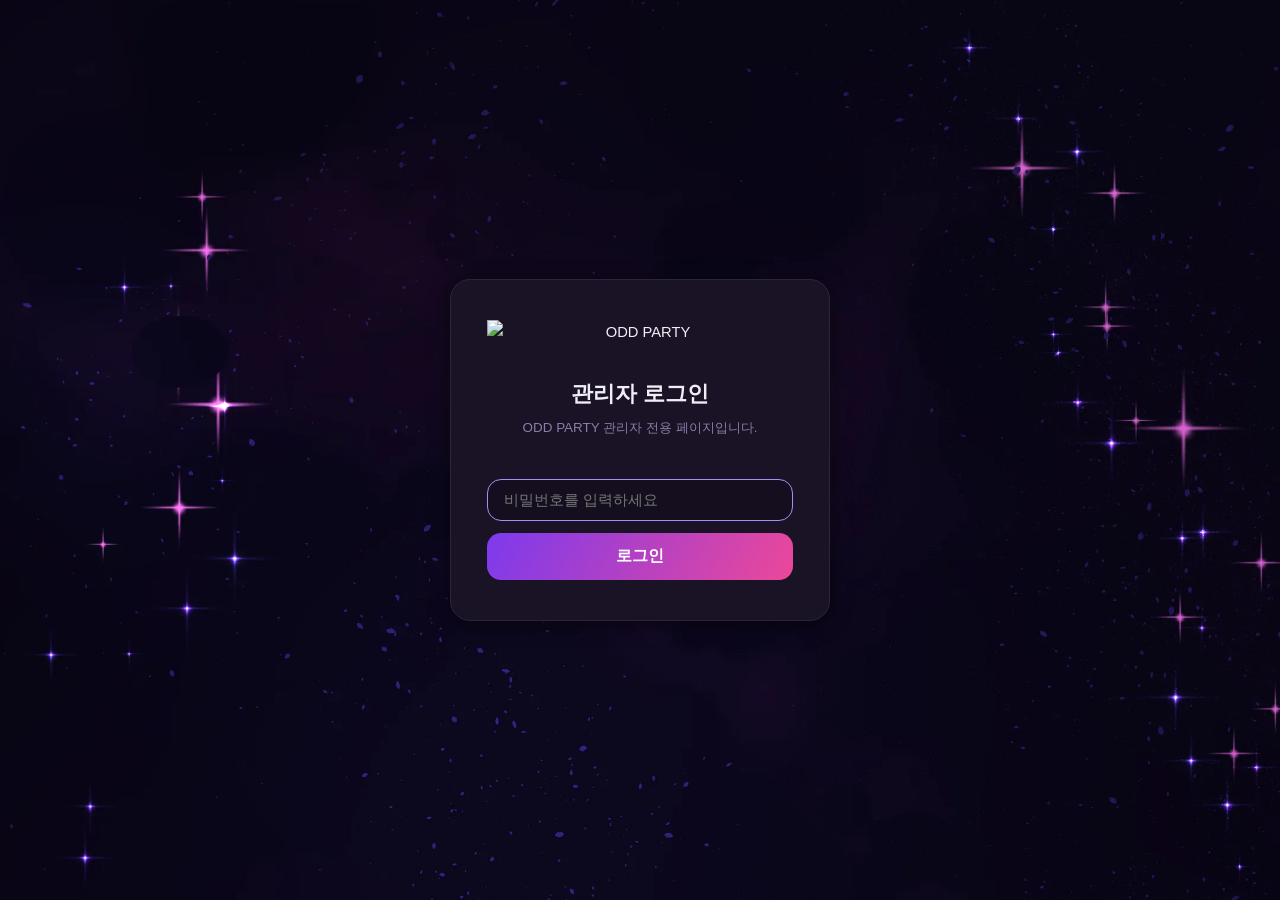
==== commit d38f82bc: "fix: 지점 추가 버튼 가시성 개선 다크 테마에서 보이도록 border/color를 primary 색상으로 변경  Co-Authored-By: Claude Opus 4.6 <no" ====
--- a/admin.html
+++ b/admin.html
@@ -246,6 +246,51 @@
       font-weight: 700;
       color: var(--ink);
       margin-bottom: var(--sp-xl);
+      display: flex;
+      align-items: center;
+      gap: 10px;
+      flex-wrap: wrap;
+    }
+    .help-toggle-btn {
+      font-size: var(--fs-xs);
+      font-weight: 600;
+      color: var(--primary);
+      background: var(--primary-soft);
+      border: 1px solid rgba(99,102,241,0.2);
+      border-radius: var(--r-full);
+      padding: 3px 12px;
+      cursor: pointer;
+      transition: background 0.2s, color 0.2s;
+      white-space: nowrap;
+    }
+    .help-toggle-btn:hover {
+      background: var(--primary);
+      color: #fff;
+    }
+    .help-panel {
+      display: none;
+      background: rgba(99,102,241,0.06);
+      border: 1px solid rgba(99,102,241,0.15);
+      border-radius: var(--r-md);
+      padding: 16px 20px;
+      margin-bottom: var(--sp-xl);
+      font-size: var(--fs-xs);
+      color: var(--muted);
+      line-height: 1.8;
+    }
+    .help-panel.visible { display: block; }
+    .help-panel h4 {
+      font-size: var(--fs-sm);
+      font-weight: 700;
+      color: var(--text);
+      margin: 12px 0 4px 0;
+    }
+    .help-panel h4:first-child { margin-top: 0; }
+    .help-panel ul {
+      margin: 0; padding-left: 18px;
+    }
+    .help-panel li {
+      margin-bottom: 2px;
     }
 
     /* ── Stat cards ── */
@@ -947,7 +992,14 @@
 <body>
 
   <!-- =================== LOGIN SCREEN =================== -->
-  <div id="login-screen">
+  <script>
+    /* 저장된 토큰이 있으면 로그인 화면 깜빡임 방지 */
+    if (localStorage.getItem('admin_token')) {
+      document.write('<div id="login-screen" style="display:none;">');
+    } else {
+      document.write('<div id="login-screen">');
+    }
+  </script>
     <div class="login-card">
       <img src="assets/images/logo-dark.png" alt="ODD PARTY" class="login-logo logo-dark" />
       <img src="assets/images/logo-light.png" alt="ODD PARTY" class="login-logo logo-light" style="display:none;" />
@@ -987,8 +1039,7 @@
     <div class="admin-tabs" id="admin-tabs">
       <button class="admin-tab-btn active" data-target="sec-dashboard">대시보드</button>
       <button class="admin-tab-btn" data-target="sec-capacity">날짜별 정원</button>
-      <button class="admin-tab-btn" data-target="sec-branch">지점 관리</button>
-      <button class="admin-tab-btn" data-target="sec-pricing">가격 설정</button>
+      <button class="admin-tab-btn" data-target="sec-branch">지점/가격</button>
       <button class="admin-tab-btn" data-target="sec-faq">FAQ</button>
       <button class="admin-tab-btn" data-target="sec-discount">할인코드</button>
       <button class="admin-tab-btn" data-target="sec-content">문구 수정</button>
@@ -1013,12 +1064,7 @@
           </li>
           <li class="sidebar-nav-item">
             <button class="sidebar-nav-btn" data-target="sec-branch" type="button">
-              <span class="sidebar-nav-icon">🏢</span> 지점 관리
-            </button>
-          </li>
-          <li class="sidebar-nav-item">
-            <button class="sidebar-nav-btn" data-target="sec-pricing" type="button">
-              <span class="sidebar-nav-icon">💰</span> 가격 설정
+              <span class="sidebar-nav-icon">🏢</span> 지점/가격 관리
             </button>
           </li>
           <li class="sidebar-nav-item">
@@ -1049,7 +1095,21 @@
 
         <!-- ── 대시보드 ── -->
         <section class="admin-section active" id="sec-dashboard">
-          <h2 class="admin-section-title">대시보드</h2>
+          <h2 class="admin-section-title">대시보드 <button class="help-toggle-btn" type="button" onclick="toggleHelp('help-dashboard')">사용법</button></h2>
+          <div class="help-panel" id="help-dashboard">
+            <h4>신청자 관리</h4>
+            <ul>
+              <li>상단 카드에서 <strong>전체/오늘/입금확인/미확인</strong> 건수를 한눈에 확인할 수 있습니다.</li>
+              <li><strong>검색창</strong>에 이름, 연락처, 지점명 등을 입력하면 실시간 필터링됩니다.</li>
+              <li><strong>상태 필터</strong>(전체/미확인/입금확인/취소)로 원하는 상태만 볼 수 있습니다.</li>
+            </ul>
+            <h4>상세 보기 & 상태 변경</h4>
+            <ul>
+              <li>신청자 행을 클릭하면 <strong>상세 정보 팝업</strong>이 열립니다.</li>
+              <li>팝업에서 <strong>입금확인/취소</strong> 등 상태를 변경할 수 있습니다.</li>
+              <li>메모를 남기거나, 신청 정보를 확인할 수 있습니다.</li>
+            </ul>
+          </div>
 
           <!-- Stat cards -->
           <div class="stat-grid">
@@ -1137,7 +1197,52 @@
 
         <!-- ── 정원 관리 ── -->
         <section class="admin-section" id="sec-capacity">
-          <h2 class="admin-section-title">날짜별 정원 설정</h2>
+          <h2 class="admin-section-title">날짜별 정원 설정 <button class="help-toggle-btn" type="button" onclick="toggleHelp('help-capacity')">사용법</button></h2>
+          <div class="help-panel" id="help-capacity">
+            <h4>파티 날짜 관리</h4>
+            <ul>
+              <li><strong>날짜 추가</strong>: 날짜를 선택하고 표시명(선택)을 입력한 뒤 '날짜 추가'를 누릅니다.</li>
+              <li>추가된 날짜는 신청 페이지의 날짜 선택란에 자동으로 표시됩니다.</li>
+              <li>각 날짜 옆 <strong>수정/삭제</strong> 버튼으로 관리할 수 있습니다.</li>
+            </ul>
+            <h4>정원 & 상태 설정</h4>
+            <ul>
+              <li>각 날짜(요일)별로 <strong>정원(명)</strong>을 설정합니다.</li>
+              <li><strong>상태 드롭다운</strong>: 자동 / 모집중 / 마감임박 / 마감 중 선택</li>
+              <li><strong>자동</strong>: 신청자 수 ÷ 정원 비율에 따라 상태가 자동 계산됩니다.</li>
+              <li><strong>수동 설정</strong>: 직접 선택한 상태가 자동 계산보다 우선 적용됩니다.</li>
+              <li>정원을 <strong>0명</strong>으로 설정하면 자동으로 <strong>마감</strong> 처리됩니다.</li>
+            </ul>
+            <h4>임계값 & 배지</h4>
+            <ul>
+              <li><strong>마감임박 기준</strong>: 신청 비율이 이 값 이상이면 '마감임박' (기본 80%)</li>
+              <li><strong>마감 기준</strong>: 이 값 이상이면 '마감' (기본 100%)</li>
+              <li><strong>잔여석 배지 문구</strong>: 메인 페이지 상단에 표시되는 배지 텍스트 (비워두면 자동 생성)</li>
+            </ul>
+          </div>
+
+          <div style="background:rgba(99,102,241,0.08);border:1px solid rgba(99,102,241,0.2);border-radius:var(--r-md);padding:12px 16px;margin-bottom:var(--sp-xl);font-size:var(--fs-xs);color:var(--muted);line-height:1.6;">
+            <strong style="color:var(--text);">상태 변경 안내</strong><br/>
+            • <strong>수동 설정</strong>: 상태 드롭다운에서 직접 변경한 값이 <strong>최우선</strong> 적용됩니다.<br/>
+            • <strong>자동 계산</strong>: 수동 설정이 없으면, 신청자 수 ÷ 정원 비율에 따라 자동으로 결정됩니다.
+            <div style="display:flex;gap:12px;align-items:center;flex-wrap:wrap;margin-top:8px;">
+              <label style="display:flex;align-items:center;gap:4px;color:var(--text);">
+                마감임박 기준:
+                <input type="number" id="threshold-urgent" min="1" max="99" value="80" style="width:60px;padding:3px 6px;border-radius:6px;border:1px solid var(--border);background:var(--card);color:var(--text);font-size:var(--fs-xs);text-align:center;" />%
+              </label>
+              <label style="display:flex;align-items:center;gap:4px;color:var(--text);">
+                마감 기준:
+                <input type="number" id="threshold-closed" min="1" max="200" value="100" style="width:60px;padding:3px 6px;border-radius:6px;border:1px solid var(--border);background:var(--card);color:var(--text);font-size:var(--fs-xs);text-align:center;" />%
+              </label>
+              <button class="save-btn" type="button" onclick="saveThresholds()" style="padding:4px 12px;font-size:var(--fs-xs);">저장</button>
+            </div>
+            <div style="display:flex;gap:8px;align-items:center;flex-wrap:wrap;margin-top:8px;">
+              <label style="display:flex;align-items:center;gap:4px;color:var(--text);">
+                잔여석 배지 문구 (비워두면 자동):
+                <input type="text" id="scarcity-badge-text" placeholder="예: 이번 주 파티 마감 임박!" style="width:260px;padding:3px 8px;border-radius:6px;border:1px solid var(--border);background:var(--card);color:var(--text);font-size:var(--fs-xs);" />
+              </label>
+            </div>
+          </div>
 
           <!-- 파티 날짜 추가 -->
           <div class="content-group" style="margin-bottom:var(--sp-xl);">
@@ -1164,42 +1269,34 @@
 
         <!-- ── 지점 관리 ── -->
         <section class="admin-section" id="sec-branch">
-          <h2 class="admin-section-title">지점 관리</h2>
-          <p style="color:var(--muted);font-size:var(--fs-sm);margin-bottom:var(--sp-lg);">지점을 추가/수정/삭제합니다. 변경 후 반드시 '가격 저장' 버튼을 눌러주세요.</p>
+          <h2 class="admin-section-title">지점/가격 관리 <button class="help-toggle-btn" type="button" onclick="toggleHelp('help-branch')">사용법</button></h2>
+          <div class="help-panel" id="help-branch">
+            <h4>지점 관리</h4>
+            <ul>
+              <li><strong>지점 추가</strong>: 하단 '＋ 지점 추가' 버튼을 눌러 새 지점을 만듭니다.</li>
+              <li>각 지점 카드에서 이름 확인, <strong>삭제</strong> 버튼으로 제거할 수 있습니다.</li>
+            </ul>
+            <h4>가격 설정</h4>
+            <ul>
+              <li><strong>남성/여성 참가비</strong>: 지점별 1부 참가비를 원 단위로 입력합니다.</li>
+              <li><strong>비고</strong>: '포틀럭 포함' 등 가격 관련 메모를 추가할 수 있습니다.</li>
+              <li><strong>2부 기본가</strong>: 2부 참여 시 추가 금액 (원)</li>
+              <li><strong>2부 선결제 할인율</strong>: 1부+2부를 함께 결제할 때 적용되는 할인 (%)</li>
+            </ul>
+            <h4>가격 미리보기</h4>
+            <ul>
+              <li>입력값을 변경하면 하단 <strong>미리보기</strong>에서 모든 조합의 최종 금액을 실시간 확인할 수 있습니다.</li>
+              <li>변경 후 반드시 <strong>'지점/가격 저장'</strong> 버튼을 눌러야 반영됩니다.</li>
+            </ul>
+          </div>
+          <p style="color:var(--muted);font-size:var(--fs-sm);margin-bottom:var(--sp-lg);">지점별 참가비, 2부 옵션을 설정합니다. 변경 후 반드시 '저장' 버튼을 눌러주세요.</p>
 
           <div id="branch-list-container">
             <!-- 지점 목록이 JS로 동적 생성됩니다 -->
           </div>
-          <button type="button" id="add-branch-btn" style="margin-bottom:var(--sp-lg);font-size:var(--fs-xs);padding:6px 14px;background:var(--card);color:var(--text);border:1px dashed var(--border);border-radius:8px;cursor:pointer;width:100%;display:flex;align-items:center;justify-content:center;gap:6px;">
+          <button type="button" id="add-branch-btn" style="margin-bottom:var(--sp-lg);font-size:var(--fs-sm);padding:10px 14px;background:var(--bg-subtle);color:var(--primary);border:2px dashed var(--primary);border-radius:8px;cursor:pointer;width:100%;display:flex;align-items:center;justify-content:center;gap:6px;font-weight:600;">
             ＋ 지점 추가
           </button>
-
-          <button type="button" onclick="savePricing()" style="margin-top:var(--sp-md);font-size:var(--fs-sm);padding:10px 24px;background:var(--gradient-btn);color:#fff;border:none;border-radius:var(--r-md);cursor:pointer;font-weight:700;">지점 정보 저장</button>
-          <span class="save-msg" id="branch-save-msg"></span>
-        </section>
-
-        <!-- ── 가격 설정 ── -->
-        <section class="admin-section" id="sec-pricing">
-          <h2 class="admin-section-title">가격 설정</h2>
-          <p style="color:var(--muted);font-size:var(--fs-sm);margin-bottom:var(--sp-lg);">지점별 참가비와 2부 옵션을 설정합니다. 변경 시 신청 페이지에 즉시 반영됩니다.</p>
-
-          <!-- 가격 설정은 지점 관리에서 설정한 지점 기반으로 미리보기 표시 -->
-          <div class="content-group">
-            <p class="content-group-title">2부 참여</p>
-            <div style="display:grid;grid-template-columns:1fr 1fr;gap:12px;margin-bottom:12px;">
-              <div>
-                <label class="content-label">2부 기본가 (원)</label>
-                <input class="settings-input" type="number" id="price-part2-base" value="18000" style="width:100%;" />
-              </div>
-              <div>
-                <label class="content-label">선결제 할인율 (%)</label>
-                <input class="settings-input" type="number" id="price-part2-discount" value="10" min="0" max="50" style="width:100%;" />
-              </div>
-            </div>
-            <p style="color:var(--muted);font-size:var(--fs-xs);margin-top:4px;">
-              예시) 건대 남성 1+2부 선결제: (33,000 + 18,000) × 0.9 = <strong>45,900원</strong>
-            </p>
-          </div>
 
           <!-- 가격 계산 미리보기 -->
           <div class="price-preview" id="price-preview">
@@ -1207,28 +1304,37 @@
             <div class="price-preview-grid" id="price-preview-grid"></div>
           </div>
 
-          <button type="button" onclick="savePricing()" style="margin-top:var(--sp-md);font-size:var(--fs-xs);padding:4px 12px;background:#3498db;color:#fff;border:none;border-radius:6px;cursor:pointer;">가격 저장</button>
-          <span class="save-msg" id="price-save-msg"></span>
+          <button type="button" onclick="savePricing()" style="margin-top:var(--sp-md);font-size:var(--fs-sm);padding:10px 24px;background:var(--gradient-btn);color:#fff;border:none;border-radius:var(--r-md);cursor:pointer;font-weight:700;">지점/가격 저장</button>
+          <span class="save-msg" id="branch-save-msg"></span>
         </section>
 
         <!-- ── 콘텐츠 관리 (비주얼 에디터) ── -->
         <section class="admin-section" id="sec-content">
-          <h2 class="admin-section-title">사이트 문구 수정 <span class="pending-badge" id="pending-badge">변경사항 있음</span></h2>
+          <h2 class="admin-section-title">사이트 문구 수정 <span class="pending-badge" id="pending-badge">변경사항 있음</span> <button class="help-toggle-btn" type="button" onclick="toggleHelp('help-content')">사용법</button></h2>
+          <div class="help-panel" id="help-content">
+            <h4>폰 프리뷰 편집</h4>
+            <ul>
+              <li>메인/신청/완료 페이지의 <strong>폰 미리보기</strong>에서 텍스트를 직접 클릭하여 수정합니다.</li>
+              <li>편집 가능한 영역은 마우스를 올리면 <strong>하이라이트</strong>됩니다.</li>
+              <li>수정하면 상단에 <strong>'변경사항 있음'</strong> 배지가 표시됩니다.</li>
+            </ul>
+            <h4>저장</h4>
+            <ul>
+              <li>하단 고정 바의 <strong>'저장하기'</strong> 버튼을 눌러야 변경사항이 반영됩니다.</li>
+              <li>저장하지 않고 다른 섹션으로 이동하면 변경사항이 사라집니다.</li>
+            </ul>
+            <h4>하단 CTA 문구</h4>
+            <ul>
+              <li>메인 페이지 하단에 고정되는 <strong>행동유도(CTA) 버튼 문구</strong>를 수정합니다.</li>
+            </ul>
+          </div>
           <p style="color:var(--muted);font-size:var(--fs-sm);margin-bottom:var(--sp-md);">화면에서 편집할 텍스트를 직접 클릭하여 수정하세요. 편집 가능한 영역은 마우스를 올리면 하이라이트됩니다.</p>
 
           <!-- 기타 설정 (화면에 보이지 않는 필드) -->
           <div class="extra-settings-row">
             <div class="extra-setting-item">
-              <label for="scarcity-badge-text">잔여석 배지 (비워두면 자동)</label>
-              <input type="text" id="scarcity-badge-text" placeholder="예: 이번 주 파티 마감 임박!" />
-            </div>
-            <div class="extra-setting-item">
               <label for="sticky-cta-text">하단 고정 CTA 문구</label>
               <input type="text" id="sticky-cta-text" placeholder="배지 문구와 동일" />
-            </div>
-            <div class="extra-setting-item">
-              <label for="instagram-id">인스타그램 아이디</label>
-              <input type="text" id="instagram-id" placeholder="odd_party" />
             </div>
           </div>
 
@@ -1306,7 +1412,20 @@
 
         <!-- ── FAQ 관리 ── -->
         <section class="admin-section" id="sec-faq">
-          <h2 class="admin-section-title">자주 묻는 질문 관리</h2>
+          <h2 class="admin-section-title">자주 묻는 질문 관리 <button class="help-toggle-btn" type="button" onclick="toggleHelp('help-faq')">사용법</button></h2>
+          <div class="help-panel" id="help-faq">
+            <h4>질문 추가</h4>
+            <ul>
+              <li><strong>질문</strong>과 <strong>답변</strong>을 입력하고 '질문 추가' 버튼을 누릅니다.</li>
+              <li><strong>표시 순서</strong>: 숫자가 작을수록 위에 표시됩니다 (0이 가장 위).</li>
+            </ul>
+            <h4>수정 & 삭제</h4>
+            <ul>
+              <li>등록된 질문 목록에서 각 항목의 <strong>수정/삭제</strong> 버튼을 사용합니다.</li>
+              <li>수정 시 질문, 답변, 순서를 변경할 수 있습니다.</li>
+              <li>변경사항은 메인 페이지 FAQ 섹션에 즉시 반영됩니다.</li>
+            </ul>
+          </div>
           <p style="color:var(--muted);font-size:var(--fs-sm);margin-bottom:var(--sp-lg);">메인 페이지에 표시되는 FAQ를 추가, 수정, 삭제할 수 있습니다.</p>
 
           <div class="content-group">
@@ -1334,7 +1453,23 @@
 
         <!-- ── 할인코드 관리 ── -->
         <section class="admin-section" id="sec-discount">
-          <h2 class="admin-section-title">할인코드 관리</h2>
+          <h2 class="admin-section-title">할인코드 관리 <button class="help-toggle-btn" type="button" onclick="toggleHelp('help-discount')">사용법</button></h2>
+          <div class="help-panel" id="help-discount">
+            <h4>할인코드 만들기</h4>
+            <ul>
+              <li><strong>할인코드</strong>: 직접 입력하거나 '자동생성' 버튼으로 랜덤 코드를 만듭니다.</li>
+              <li><strong>할인 종류</strong>: 금액 할인(원) 또는 비율 할인(%) 중 선택합니다.</li>
+              <li><strong>할인값</strong>: 금액 할인이면 원 단위(예: 5000), 비율이면 %(예: 10)를 입력합니다.</li>
+              <li><strong>사용 제한</strong>: 최대 사용 가능 횟수 (0 = 무제한).</li>
+            </ul>
+            <h4>관리</h4>
+            <ul>
+              <li>발급된 코드 목록에서 <strong>사용 현황</strong>(사용 횟수/제한)을 확인할 수 있습니다.</li>
+              <li><strong>활성/비활성</strong> 토글로 코드를 일시 중지하거나 다시 활성화합니다.</li>
+              <li><strong>삭제</strong> 버튼으로 코드를 영구 삭제합니다.</li>
+              <li>참가자가 신청 시 할인코드를 입력하면 자동으로 할인이 적용됩니다.</li>
+            </ul>
+          </div>
           <p style="color:var(--muted);font-size:var(--fs-sm);margin-bottom:var(--sp-lg);">할인코드를 만들어 참가자에게 공유하세요. 신청 시 할인코드를 입력하면 자동으로 할인이 적용됩니다.</p>
 
           <div class="content-group">
@@ -1376,7 +1511,22 @@
 
         <!-- ── 설정 ── -->
         <section class="admin-section" id="sec-settings">
-          <h2 class="admin-section-title">설정</h2>
+          <h2 class="admin-section-title">설정 <button class="help-toggle-btn" type="button" onclick="toggleHelp('help-settings')">사용법</button></h2>
+          <div class="help-panel" id="help-settings">
+            <h4>입금 계좌 정보</h4>
+            <ul>
+              <li>참가자에게 안내되는 <strong>은행명, 계좌번호, 예금주</strong>를 설정합니다.</li>
+              <li>변경 후 '계좌 정보 저장'을 누르면 완료 페이지에 즉시 반영됩니다.</li>
+            </ul>
+            <h4>SNS 연동</h4>
+            <ul>
+              <li><strong>인스타그램 아이디</strong>를 설정하면 완료 페이지의 인스타그램 링크에 자동 반영됩니다.</li>
+            </ul>
+            <h4>비밀번호 변경</h4>
+            <ul>
+              <li>현재 비밀번호를 확인한 뒤 새 비밀번호로 변경할 수 있습니다.</li>
+            </ul>
+          </div>
 
           <!-- 계좌 정보 -->
           <div class="settings-card" style="margin-bottom:var(--sp-xl);">
@@ -1395,6 +1545,17 @@
             </div>
             <button class="settings-submit" type="button" id="save-account-btn">계좌 정보 저장</button>
             <p class="settings-msg" id="account-msg"></p>
+          </div>
+
+          <!-- SNS 연동 -->
+          <div class="settings-card" style="margin-bottom:var(--sp-xl);">
+            <p class="settings-card-title">SNS 연동</p>
+            <div class="settings-field">
+              <label class="settings-label" for="instagram-id">인스타그램 아이디</label>
+              <input class="settings-input" type="text" id="instagram-id" placeholder="odd_party" />
+            </div>
+            <button class="settings-submit" type="button" onclick="saveInstagramId()">인스타그램 아이디 저장</button>
+            <p class="settings-msg" id="instagram-msg"></p>
           </div>
 
           <!-- 비밀번호 변경 -->
@@ -1440,7 +1601,7 @@
         <button class="bottom-nav-btn" data-target="sec-capacity" type="button">
           <span class="bottom-nav-icon">🗓️</span>정원
         </button>
-        <button class="bottom-nav-btn" data-target="sec-pricing" type="button">
+        <button class="bottom-nav-btn" data-target="sec-branch" type="button">
           <span class="bottom-nav-icon">💰</span>가격
         </button>
         <button class="bottom-nav-btn" data-target="sec-content" type="button">
@@ -1456,9 +1617,6 @@
     <div class="modal-overlay" id="more-menu-overlay" style="display:none;align-items:flex-end;">
       <div class="modal-card" style="max-width:100%;border-radius:var(--r-lg) var(--r-lg) 0 0;padding:var(--sp-lg);">
         <div style="display:grid;grid-template-columns:repeat(2,1fr);gap:var(--sp-md);text-align:center;">
-          <button class="bottom-nav-btn" data-target="sec-branch" style="min-width:auto;" type="button">
-            <span class="bottom-nav-icon">🏢</span>지점
-          </button>
           <button class="bottom-nav-btn" data-target="sec-faq" style="min-width:auto;" type="button">
             <span class="bottom-nav-icon">❓</span>FAQ
           </button>
@@ -1564,6 +1722,14 @@
       document.getElementById('logout-btn').addEventListener('click', handleLogout);
 
       if (state.token) {
+        /* 토큰이 있으면 먼저 shell 표시 후 비동기로 인증 확인 */
+        showShell();
+        /* URL hash에서 이전 섹션 복원 */
+        var hashSection = location.hash.replace('#', '');
+        if (hashSection === 'sec-pricing') hashSection = 'sec-branch';
+        if (hashSection && document.getElementById(hashSection)) {
+          switchSection(hashSection);
+        }
         checkAuth();
       }
     })();
@@ -1667,10 +1833,17 @@
       });
     }
 
+    function toggleHelp(id) {
+      var panel = document.getElementById(id);
+      if (panel) panel.classList.toggle('visible');
+    }
+
     function switchSection(targetId) {
       document.querySelectorAll('.admin-section').forEach(function(s) { s.classList.remove('active'); });
-      document.querySelectorAll('.sidebar-nav-btn, .admin-tab-btn').forEach(function(b) { b.classList.remove('active'); });
+      document.querySelectorAll('.sidebar-nav-btn, .admin-tab-btn, .bottom-nav-btn').forEach(function(b) { b.classList.remove('active'); });
       document.getElementById(targetId).classList.add('active');
+      /* URL hash에 현재 섹션 저장 (새로고침 시 복원) */
+      history.replaceState(null, '', '#' + targetId);
       document.querySelectorAll('[data-target="' + targetId + '"]').forEach(function(b) { b.classList.add('active'); });
 
       var saveBar = document.getElementById('save-bar');
@@ -1678,11 +1851,10 @@
 
       if (targetId === 'sec-dashboard') loadDashboard();
       if (targetId === 'sec-capacity') loadCapacity();
-      if (targetId === 'sec-branch')   { loadPricing(); }
-      if (targetId === 'sec-pricing')  { loadPricing(); setTimeout(updatePricePreview, 500); }
+      if (targetId === 'sec-branch')   { loadPricing(); setTimeout(updatePricePreview, 300); }
       if (targetId === 'sec-faq')      loadFaqList();
       if (targetId === 'sec-content')  { loadSiteContent(); loadAccountIntoIframes(); }
-      if (targetId === 'sec-settings') loadAccountInfo();
+      if (targetId === 'sec-settings') { loadAccountInfo(); loadSettingsContent(); }
     }
 
     /* ============================================================
@@ -2027,6 +2199,8 @@
     ============================================================ */
     var _partyDates = []; /* [{date: "2026-03-14", label: "14일(토)", dayName: "토요일"}] */
     var _scarcityOverrides = {}; /* {"토요일": "모집중", "금요일": "마감"} */
+    var _thresholdUrgent = 80;
+    var _thresholdClosed = 100;
     var _defaultDays = ['금요일', '토요일', '일요일'];
 
     function _getDefaultPartyDates() {
@@ -2053,15 +2227,24 @@
 
     function loadCapacity() {
       Promise.all([
-        fetch(API_BASE + '/api/capacity', { headers: { 'Authorization': 'Bearer ' + state.token } }).then(function(r) { return r.ok ? r.json() : {}; }),
+        fetch(API_BASE + '/api/scarcity').then(function(r) { return r.ok ? r.json() : {}; }),
         fetch(API_BASE + '/api/party-dates', { headers: { 'Authorization': 'Bearer ' + state.token } }).then(function(r) { return r.ok ? r.json() : { dates: [] }; }),
         fetch(API_BASE + '/api/site-content').then(function(r) { return r.ok ? r.json() : {}; })
       ]).then(function(results) {
-        var capData = results[0];
+        var scarcityData = results[0];
         _partyDates = (results[1].dates || []);
         var siteContent = (results[2].content || {});
         try { _scarcityOverrides = JSON.parse(siteContent.scarcity_override || '{}'); } catch(e) { _scarcityOverrides = {}; }
-        renderCapacity(capData);
+        if (siteContent.scarcity_threshold_urgent) _thresholdUrgent = parseInt(siteContent.scarcity_threshold_urgent, 10) || 80;
+        if (siteContent.scarcity_threshold_closed) _thresholdClosed = parseInt(siteContent.scarcity_threshold_closed, 10) || 100;
+        var urgentEl = document.getElementById('threshold-urgent');
+        var closedEl = document.getElementById('threshold-closed');
+        if (urgentEl) urgentEl.value = _thresholdUrgent;
+        if (closedEl) closedEl.value = _thresholdClosed;
+        /* Populate scarcity badge text */
+        var badgeTextEl = document.getElementById('scarcity-badge-text');
+        if (badgeTextEl && siteContent['scarcity-badge-text']) badgeTextEl.value = siteContent['scarcity-badge-text'];
+        renderCapacity(scarcityData);
         renderPartyDatesList();
       }).catch(function() {
         document.getElementById('capacity-grid').innerHTML =
@@ -2069,17 +2252,13 @@
       });
     }
 
-    function initDefaultDates() {
-      _partyDates = _getDefaultPartyDates();
-      savePartyDates();
-    }
+
 
     function renderPartyDatesList() {
       var el = document.getElementById('party-dates-list');
       if (!el) return;
       if (_partyDates.length === 0) {
-        el.innerHTML = '<p style="color:var(--muted);margin-bottom:8px;">설정된 날짜가 없습니다. 신청 페이지에 기본 금/토/일이 표시됩니다.</p>' +
-          '<button class="save-btn" style="padding:6px 14px;font-size:var(--fs-xs);" onclick="initDefaultDates()">기본 금/토/일 날짜 생성</button>';
+        el.innerHTML = '<p style="color:var(--muted);margin-bottom:8px;">설정된 날짜가 없습니다. 위에서 날짜를 추가해 주세요.</p>';
         return;
       }
       var scarcityColors = { '모집중': '#22c55e', '마감임박': '#f59e0b', '마감': '#ef4444' };
@@ -2087,14 +2266,16 @@
       html += '<thead><tr style="text-align:left;color:var(--muted);border-bottom:1px solid var(--border);">';
       html += '<th style="padding:6px;">표시명</th><th style="padding:6px;">날짜</th><th style="padding:6px;">요일</th><th style="padding:6px;">상태</th><th style="padding:6px;text-align:right;">관리</th></tr></thead><tbody>';
       _partyDates.forEach(function(d, i) {
-        var currentStatus = _scarcityOverrides[d.dayName] || '모집중';
-        var statusColor = scarcityColors[currentStatus] || '#22c55e';
+        var isManual = _scarcityOverrides.hasOwnProperty(d.dayName);
+        var currentStatus = isManual ? _scarcityOverrides[d.dayName] : '';
+        var statusColor = isManual ? (scarcityColors[currentStatus] || '#22c55e') : 'var(--muted)';
         html += '<tr style="border-bottom:1px solid var(--border);">';
         html += '<td style="padding:6px;font-weight:600;">' + esc(d.label || d.date) + '</td>';
         html += '<td style="padding:6px;">' + esc(d.date || '') + '</td>';
         html += '<td style="padding:6px;">' + esc(d.dayName || '') + '</td>';
         html += '<td style="padding:6px;">';
         html += '<select onchange="changePartyDateStatus(' + i + ', this.value)" style="padding:3px 8px;border-radius:6px;border:1px solid var(--border);background:var(--card);color:' + statusColor + ';font-weight:600;font-size:var(--fs-xs);cursor:pointer;">';
+        html += '<option value=""' + (!isManual ? ' selected' : '') + '>자동</option>';
         ['모집중', '마감임박', '마감'].forEach(function(s) {
           html += '<option value="' + s + '"' + (s === currentStatus ? ' selected' : '') + '>' + s + '</option>';
         });
@@ -2128,11 +2309,39 @@
       savePartyDates();
     }
 
-    function changePartyDateStatus(idx, newStatus) {
-      var dayName = _partyDates[idx].dayName;
-      if (!dayName) return;
-      _scarcityOverrides[dayName] = newStatus;
-      /* Save scarcity overrides to site content */
+    function changeCapacityStatus(dayName, newStatus) {
+      if (newStatus === '') {
+        delete _scarcityOverrides[dayName];
+      } else {
+        _scarcityOverrides[dayName] = newStatus;
+      }
+      _saveScarcityOverrides(dayName, newStatus === '' ? '자동' : newStatus);
+    }
+
+    function saveThresholds() {
+      var urgent = parseInt(document.getElementById('threshold-urgent').value, 10);
+      var closed = parseInt(document.getElementById('threshold-closed').value, 10);
+      if (isNaN(urgent) || urgent < 1 || urgent > 99) { showToast('마감임박 기준은 1~99% 사이로 입력하세요.', true); return; }
+      if (isNaN(closed) || closed < urgent) { showToast('마감 기준은 마감임박 기준 이상이어야 합니다.', true); return; }
+      _thresholdUrgent = urgent;
+      _thresholdClosed = closed;
+      var badgeText = (document.getElementById('scarcity-badge-text').value || '').trim();
+      var thresholdContent = { scarcity_threshold_urgent: String(urgent), scarcity_threshold_closed: String(closed) };
+      if (badgeText) thresholdContent['scarcity-badge-text'] = badgeText;
+      fetch(API_BASE + '/api/site-content', {
+        method: 'POST',
+        headers: authHeaders(),
+        body: JSON.stringify({ content: thresholdContent })
+      })
+      .then(function(r) {
+        if (!r.ok) throw new Error();
+        showToast('임계값이 저장되었습니다. (마감임박: ' + urgent + '%, 마감: ' + closed + '%)');
+        loadCapacity();
+      })
+      .catch(function() { showToast('저장 실패', true); });
+    }
+
+    function _saveScarcityOverrides(dayName, displayStatus) {
       fetch(API_BASE + '/api/site-content', {
         method: 'POST',
         headers: authHeaders(),
@@ -2140,10 +2349,21 @@
       })
       .then(function(r) {
         if (!r.ok) throw new Error();
-        showToast(dayName + ' 상태가 "' + newStatus + '"(으)로 변경되었습니다.');
-        renderPartyDatesList();
+        showToast(dayName + ' 상태가 "' + displayStatus + '"(으)로 변경되었습니다.');
+        loadCapacity();
       })
       .catch(function() { showToast('상태 변경 실패', true); });
+    }
+
+    function changePartyDateStatus(idx, newStatus) {
+      var dayName = _partyDates[idx].dayName;
+      if (!dayName) return;
+      if (newStatus === '') {
+        delete _scarcityOverrides[dayName];
+      } else {
+        _scarcityOverrides[dayName] = newStatus;
+      }
+      _saveScarcityOverrides(dayName, newStatus === '' ? '자동' : newStatus);
     }
 
     function savePartyDates() {
@@ -2191,28 +2411,46 @@
 
     function renderCapacity(data) {
       var grid = document.getElementById('capacity-grid');
-      var dates = data.dates || data;
-      var days = _defaultDays.slice();
+      var dates = data.dates || {};
+      /* 파티 날짜의 dayName을 기준으로 정원 카드 생성 */
+      var days = [];
+      var seen = {};
       _partyDates.forEach(function(pd) {
-        var key = pd.label || pd.date;
-        if (days.indexOf(key) === -1) days.push(key);
-      });
+        var key = pd.dayName || pd.label || pd.date;
+        if (!seen[key]) { seen[key] = true; days.push(key); }
+      });
+      /* 파티 날짜가 없으면 기본 금/토/일 */
+      if (days.length === 0) days = _defaultDays.slice();
       var html = '';
 
+      var scarcityColors = { '모집중': '#22c55e', '마감임박': '#f59e0b', '마감': '#ef4444' };
       days.forEach(function(day) {
         var info = dates[day] || {};
-        var capacity = info.capacity != null ? info.capacity : 0;
-        var count    = info.count    != null ? info.count    : 0;
-        var pct = capacity > 0 ? Math.min(100, Math.round(count / capacity * 100)) : 0;
-        var level = pct < 50 ? 'low' : pct < 80 ? 'mid' : 'high';
+        var capacity = info.capacity != null ? info.capacity : 30;
+        var count = info.count != null ? info.count : 0;
+        var pct = capacity > 0 ? Math.min(100, Math.round(count / capacity * 100)) : (capacity === 0 ? 100 : 0);
+        var level = capacity === 0 ? 'high' : (pct < 50 ? 'low' : pct < 80 ? 'mid' : 'high');
+        /* 수동 오버라이드 우선, 없으면 자동 계산된 level 사용 */
+        var isManual = _scarcityOverrides.hasOwnProperty(day);
+        var currentStatus = isManual ? _scarcityOverrides[day] : '';
+        var displayLevel = isManual ? currentStatus : (info.level || '모집중');
+        var statusColor = isManual ? (scarcityColors[currentStatus] || '#22c55e') : 'var(--muted)';
 
         html += '<div class="capacity-card">' +
           '<div class="capacity-card-day">' + esc(day) + '</div>' +
-          '<div class="capacity-stat">' + count + ' / ' + capacity + '명 (' + pct + '%)</div>' +
+          '<div class="capacity-stat">' + count + ' / ' + (capacity === 0 ? '마감' : capacity + '명') + ' (' + pct + '%)</div>' +
           '<div class="capacity-bar-wrap"><div class="capacity-bar level-' + level + '" style="width:' + pct + '%"></div></div>' +
-          '<div class="capacity-input-row">' +
-            '<input class="capacity-input" type="number" min="0" value="' + esc(capacity) + '" data-day="' + esc(day) + '" placeholder="정원" />' +
+          '<div class="capacity-input-row" style="margin-bottom:6px;">' +
+            '<input class="capacity-input" type="number" min="0" value="' + esc(capacity) + '" data-day="' + esc(day) + '" placeholder="정원 (0=마감)" />' +
             '<button class="capacity-save-btn" data-day="' + esc(day) + '" type="button">저장</button>' +
+          '</div>' +
+          '<div style="display:flex;align-items:center;gap:6px;font-size:var(--fs-xs);">' +
+            '<span style="color:var(--muted);">상태:</span>' +
+            '<select onchange="changeCapacityStatus(\'' + esc(day).replace(/'/g, "\\'") + '\', this.value)" ' +
+              'style="padding:3px 8px;border-radius:6px;border:1px solid var(--border);background:var(--card);color:' + statusColor + ';font-weight:600;font-size:var(--fs-xs);cursor:pointer;">' +
+              '<option value=""' + (!isManual ? ' selected' : '') + '>자동 (' + (info.level || '모집중') + ')</option>' +
+              ['모집중', '마감임박', '마감'].map(function(s) { return '<option value="' + s + '"' + (s === currentStatus && isManual ? ' selected' : '') + '>' + s + '</option>'; }).join('') +
+            '</select>' +
           '</div>' +
         '</div>';
       });
@@ -2250,7 +2488,7 @@
        CONTENT MANAGEMENT
     ============================================================ */
     var CONTENT_FIELD_IDS = [
-      'hero-title', 'main-hero-sub', 'scarcity-badge-text', 'sticky-cta-text', 'instagram-id',
+      'hero-title', 'main-hero-sub', 'sticky-cta-text',
       'intro-title', 'main-about-p1', 'main-about-p2',
       'faq-title', 'price-title',
       'main-price-info', 'main-price-note-건대', 'main-price-note-영등포',
@@ -2350,13 +2588,19 @@
             '<p class="content-group-title" style="margin:0;">' + b.name + '점</p>' +
             '<button type="button" onclick="removeBranch(' + i + ')" style="font-size:11px;padding:2px 8px;background:transparent;color:#e74c3c;border:1px solid #e74c3c;border-radius:4px;cursor:pointer;">삭제</button>' +
           '</div>' +
-          '<div style="display:grid;grid-template-columns:1fr 1fr 1fr;gap:12px;margin-bottom:12px;">' +
+          '<div style="display:grid;grid-template-columns:1fr 1fr 1fr;gap:12px;margin-bottom:8px;">' +
             '<div><label class="content-label">남성 참가비 (원)</label>' +
               '<input class="settings-input branch-price-input" type="number" data-branch="' + i + '" data-field="male" value="' + (b.male || 0) + '" style="width:100%;" /></div>' +
             '<div><label class="content-label">여성 참가비 (원)</label>' +
               '<input class="settings-input branch-price-input" type="number" data-branch="' + i + '" data-field="female" value="' + (b.female || 0) + '" style="width:100%;" /></div>' +
             '<div><label class="content-label">비고</label>' +
               '<input class="settings-input branch-price-input" type="text" data-branch="' + i + '" data-field="note" value="' + (b.note || '') + '" style="width:100%;" placeholder="예: 포틀럭 포함" /></div>' +
+          '</div>' +
+          '<div style="display:grid;grid-template-columns:1fr 1fr;gap:12px;margin-bottom:4px;">' +
+            '<div><label class="content-label">2부 기본가 (원)</label>' +
+              '<input class="settings-input branch-price-input" type="number" data-branch="' + i + '" data-field="part2_base" value="' + (b.part2_base != null ? b.part2_base : 18000) + '" style="width:100%;" /></div>' +
+            '<div><label class="content-label">2부 선결제 할인율 (%)</label>' +
+              '<input class="settings-input branch-price-input" type="number" data-branch="' + i + '" data-field="part2_discount" value="' + (b.part2_discount != null ? b.part2_discount : 10) + '" min="0" max="50" style="width:100%;" /></div>' +
           '</div>' +
         '</div>';
       }).join('');
@@ -2374,7 +2618,7 @@
     }
 
     function addBranch(name, male, female, note) {
-      _branches.push({ name: name || '', male: male || 0, female: female || 0, note: note || '' });
+      _branches.push({ name: name || '', male: male || 0, female: female || 0, note: note || '', part2_base: 18000, part2_discount: 10 });
       renderBranchList();
     }
 
@@ -2405,17 +2649,21 @@
           Object.keys(p).forEach(function(key) {
             if (key === 'part2_base' || key === 'part2_discount') return;
             var b = p[key];
-            _branches.push({ name: key, male: b.male || 0, female: b.female || 0, note: b.note || '' });
+            var globalP2Base = p.part2_base != null ? p.part2_base : 18000;
+            var globalP2Disc = p.part2_discount != null ? p.part2_discount : 10;
+            _branches.push({
+              name: key, male: b.male || 0, female: b.female || 0, note: b.note || '',
+              part2_base: b.part2_base != null ? b.part2_base : globalP2Base,
+              part2_discount: b.part2_discount != null ? b.part2_discount : globalP2Disc
+            });
           });
           if (_branches.length === 0) {
             _branches = [
-              { name: '건대', male: 33000, female: 23000, note: '포틀럭 포함' },
-              { name: '영등포', male: 39500, female: 29500, note: '안주 포함' }
+              { name: '건대', male: 33000, female: 23000, note: '포틀럭 포함', part2_base: 18000, part2_discount: 10 },
+              { name: '영등포', male: 39500, female: 29500, note: '안주 포함', part2_base: 18000, part2_discount: 10 }
             ];
           }
           renderBranchList();
-          if (p.part2_base != null) document.getElementById('price-part2-base').value = p.part2_base;
-          if (p.part2_discount != null) document.getElementById('price-part2-discount').value = p.part2_discount;
           updatePricePreview();
         })
         .catch(function() {});
@@ -2424,10 +2672,12 @@
     function savePricing() {
       var pricing = {};
       _branches.forEach(function(b) {
-        pricing[b.name] = { male: b.male, female: b.female, note: b.note || '' };
-      });
-      pricing.part2_base = parseInt(document.getElementById('price-part2-base').value) || 0;
-      pricing.part2_discount = parseInt(document.getElementById('price-part2-discount').value) || 0;
+        pricing[b.name] = {
+          male: b.male, female: b.female, note: b.note || '',
+          part2_base: b.part2_base != null ? b.part2_base : 18000,
+          part2_discount: b.part2_discount != null ? b.part2_discount : 10
+        };
+      });
       fetch(API_BASE + '/api/pricing', {
         method: 'POST',
         headers: authHeaders(),
@@ -2755,6 +3005,34 @@
       .catch(function() { showToast('계좌 정보 저장 실패', true); });
     }
 
+    /* Load instagram-id when settings section opens */
+    function loadSettingsContent() {
+      fetch(API_BASE + '/api/site-content')
+      .then(function(r) { return r.ok ? r.json() : null; })
+      .then(function(d) {
+        if (!d) return;
+        var content = d.content || {};
+        var igEl = document.getElementById('instagram-id');
+        if (igEl && content['instagram-id']) igEl.value = content['instagram-id'];
+      })
+      .catch(function() {});
+    }
+
+    function saveInstagramId() {
+      var igId = (document.getElementById('instagram-id').value || '').trim();
+      if (!igId) { showToast('인스타그램 아이디를 입력해주세요.', true); return; }
+      fetch(API_BASE + '/api/site-content', {
+        method: 'POST',
+        headers: authHeaders(),
+        body: JSON.stringify({ content: { 'instagram-id': igId } })
+      })
+      .then(function(r) {
+        if (!r.ok) throw new Error();
+        showToast('인스타그램 아이디가 저장되었습니다.');
+      })
+      .catch(function() { showToast('저장 실패', true); });
+    }
+
     /* ============================================================
        DETAIL MODAL
     ============================================================ */
@@ -3215,26 +3493,18 @@
       .catch(function() {});
     }
 
-    /* Extra settings (scarcity, cta, instagram) - bind input to hidden + iframe sync */
-    ['scarcity-badge-text', 'sticky-cta-text', 'instagram-id'].forEach(function(id) {
+    /* Extra settings (cta) - bind input to hidden + iframe sync */
+    ['sticky-cta-text'].forEach(function(id) {
       var input = document.getElementById(id);
       if (!input) return;
       input.addEventListener('input', function() {
         pendingChanges[id] = input.value;
         updatePendingBadge();
-        /* Try to update in main iframe */
         try {
           var iframe = document.getElementById('preview-main');
           var iDoc = iframe.contentDocument || iframe.contentWindow.document;
-          var iframeEl = iDoc.getElementById(id === 'scarcity-badge-text' ? 'scarcity-badge' : id === 'sticky-cta-text' ? 'sticky-cta-text' : null);
-          if (iframeEl) {
-            if (id === 'scarcity-badge-text') {
-              var textSpan = iframeEl.querySelector('.scarcity-text');
-              if (textSpan) textSpan.textContent = input.value;
-            } else {
-              iframeEl.textContent = input.value;
-            }
-          }
+          var iframeEl = iDoc.getElementById('sticky-cta-text');
+          if (iframeEl) iframeEl.textContent = input.value;
         } catch(e) {}
       });
     });
@@ -3243,26 +3513,21 @@
        PRICE PREVIEW
     ============================================================ */
     function updatePricePreview() {
-      var base = parseInt(document.getElementById('price-part2-base').value) || 0;
-      var disc = parseInt(document.getElementById('price-part2-discount').value) || 0;
-      var rate = 1 - disc / 100;
       var items = [];
       _branches.forEach(function(b) {
+        var p2base = b.part2_base != null ? b.part2_base : 18000;
+        var p2disc = b.part2_discount != null ? b.part2_discount : 10;
+        var rate = 1 - p2disc / 100;
         items.push({ label: b.name + ' 남 1부', val: b.male });
         items.push({ label: b.name + ' 여 1부', val: b.female });
-        items.push({ label: b.name + ' 남 1+2부 선결제', val: Math.round((b.male + base) * rate) });
-        items.push({ label: b.name + ' 여 1+2부 선결제', val: Math.round((b.female + base) * rate) });
+        items.push({ label: b.name + ' 남 1+2부 선결제 (' + p2disc + '%↓)', val: Math.round((b.male + p2base) * rate) });
+        items.push({ label: b.name + ' 여 1+2부 선결제 (' + p2disc + '%↓)', val: Math.round((b.female + p2base) * rate) });
       });
       document.getElementById('price-preview-grid').innerHTML = items.map(function(it) {
         return '<div class="price-preview-item"><span class="price-preview-label">' + it.label +
           '</span><span class="price-preview-val">' + it.val.toLocaleString() + '원</span></div>';
       }).join('');
     }
-
-    // Bind part2 inputs for live preview
-    ['price-part2-base','price-part2-discount'].forEach(function(id) {
-      document.getElementById(id).addEventListener('input', updatePricePreview);
-    });
 
     /* ============================================================
        MOBILE BOTTOM NAV + MORE MENU
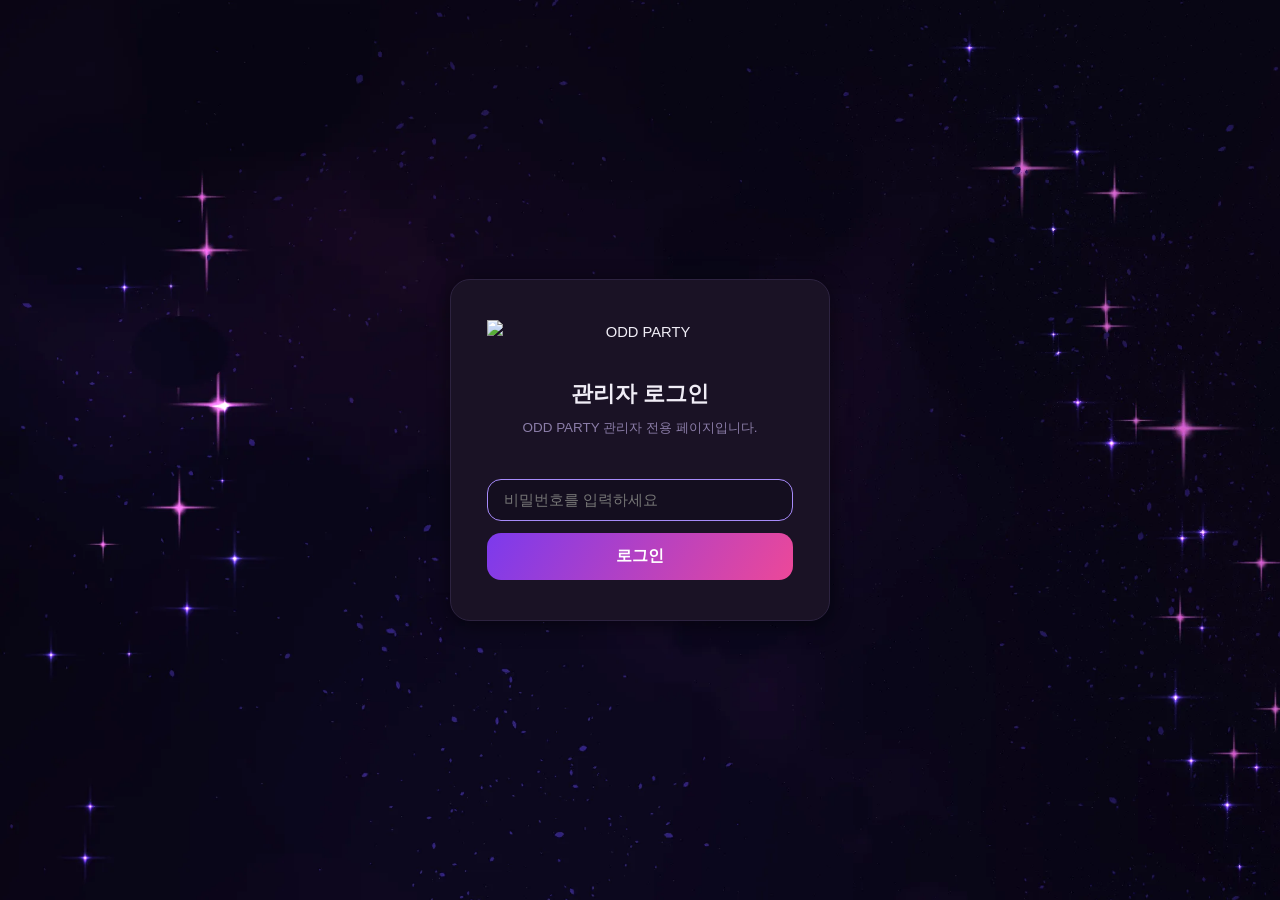
==== commit 7b80f6d7: "파티 날짜 전환 기준을 일요일 19시로 변경 월요일 07시 → 일요일 19시로 cutoff 수정 - 토요일: 이번 주 금/토/일 표시 - 일요일 19시 전: 이번 주 금/토/일 표" ====
--- a/admin.html
+++ b/admin.html
@@ -2208,7 +2208,9 @@
       var now = new Date();
       var day = now.getDay();
       var daysUntilFri = (5 - day + 7) % 7;
-      if (daysUntilFri === 0 && now.getHours() >= 23) daysUntilFri = 7;
+      // 일요일 19시 이후 다음 주로 전환
+      if (day === 6) daysUntilFri = -1;
+      if (day === 0 && now.getHours() < 19) daysUntilFri = -2;
       var fri = new Date(now); fri.setDate(now.getDate() + daysUntilFri);
       var sat = new Date(fri); sat.setDate(fri.getDate() + 1);
       var sun = new Date(fri); sun.setDate(fri.getDate() + 2);
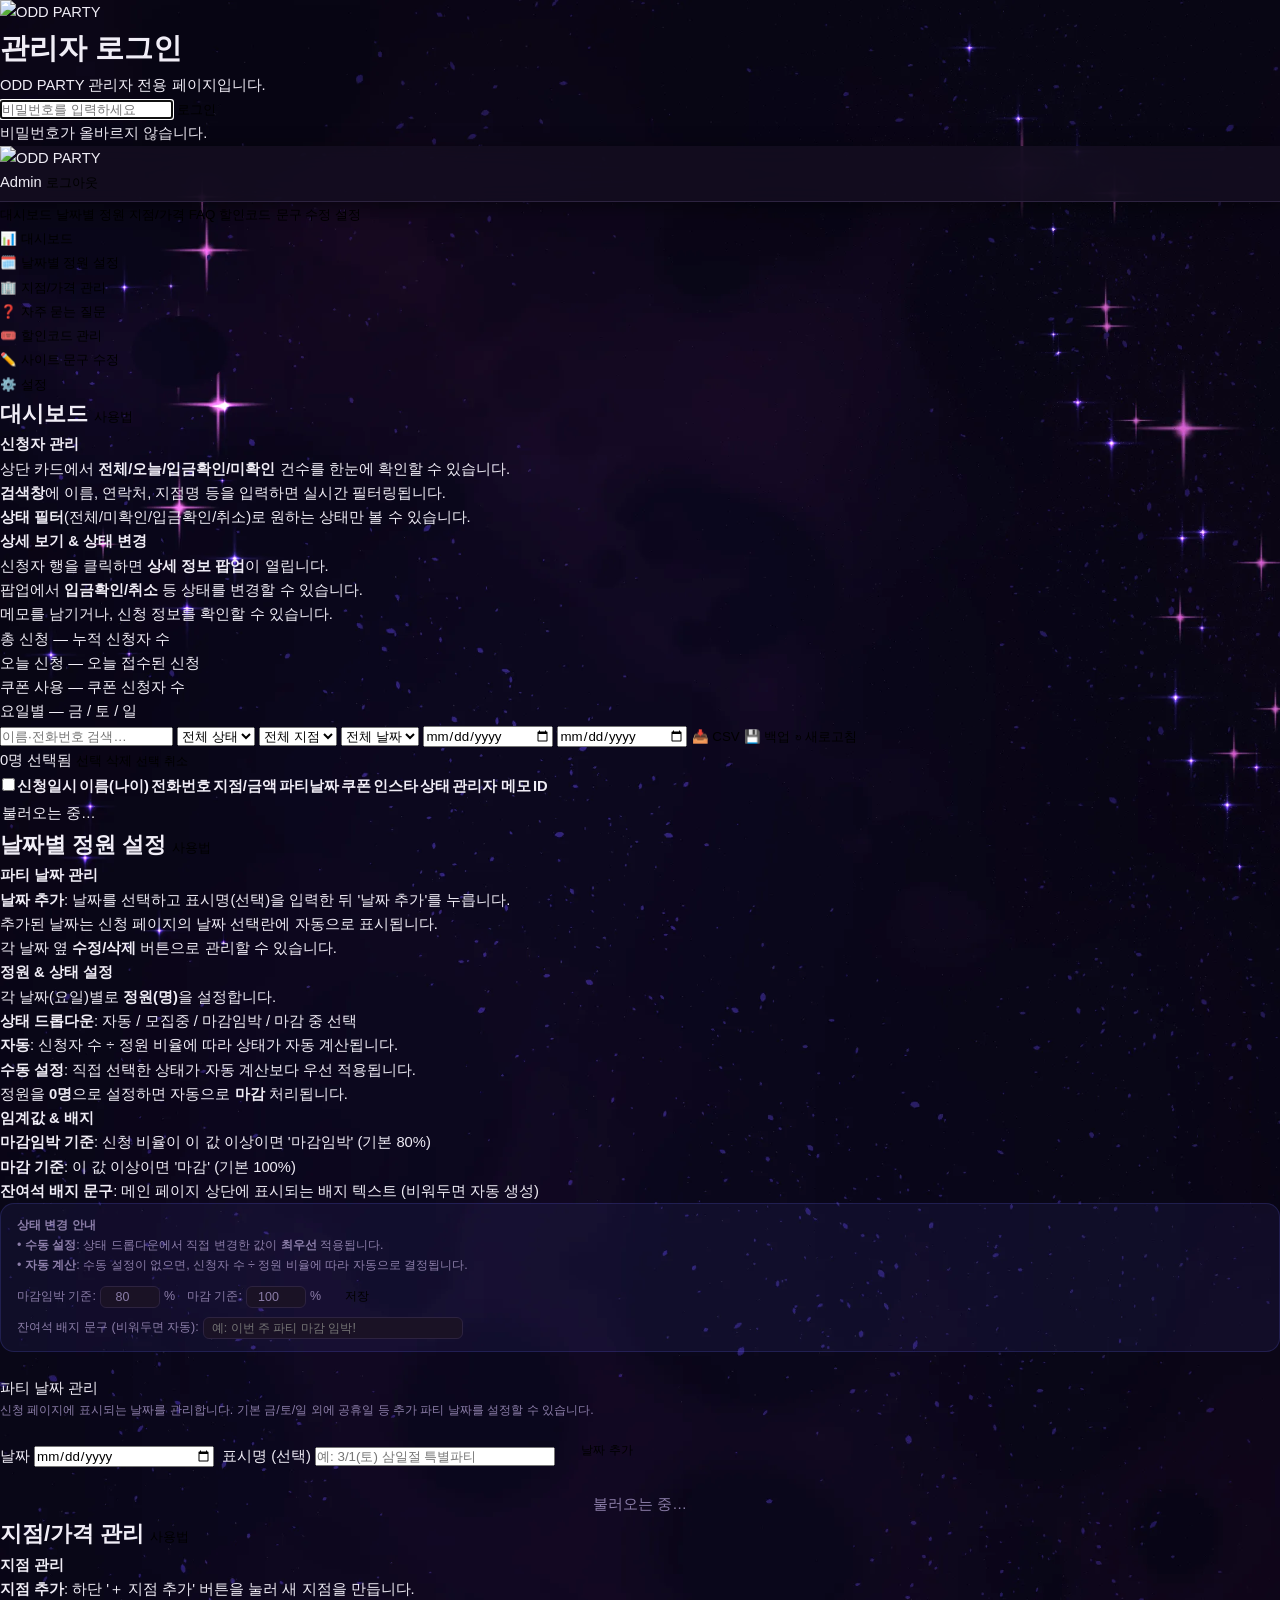
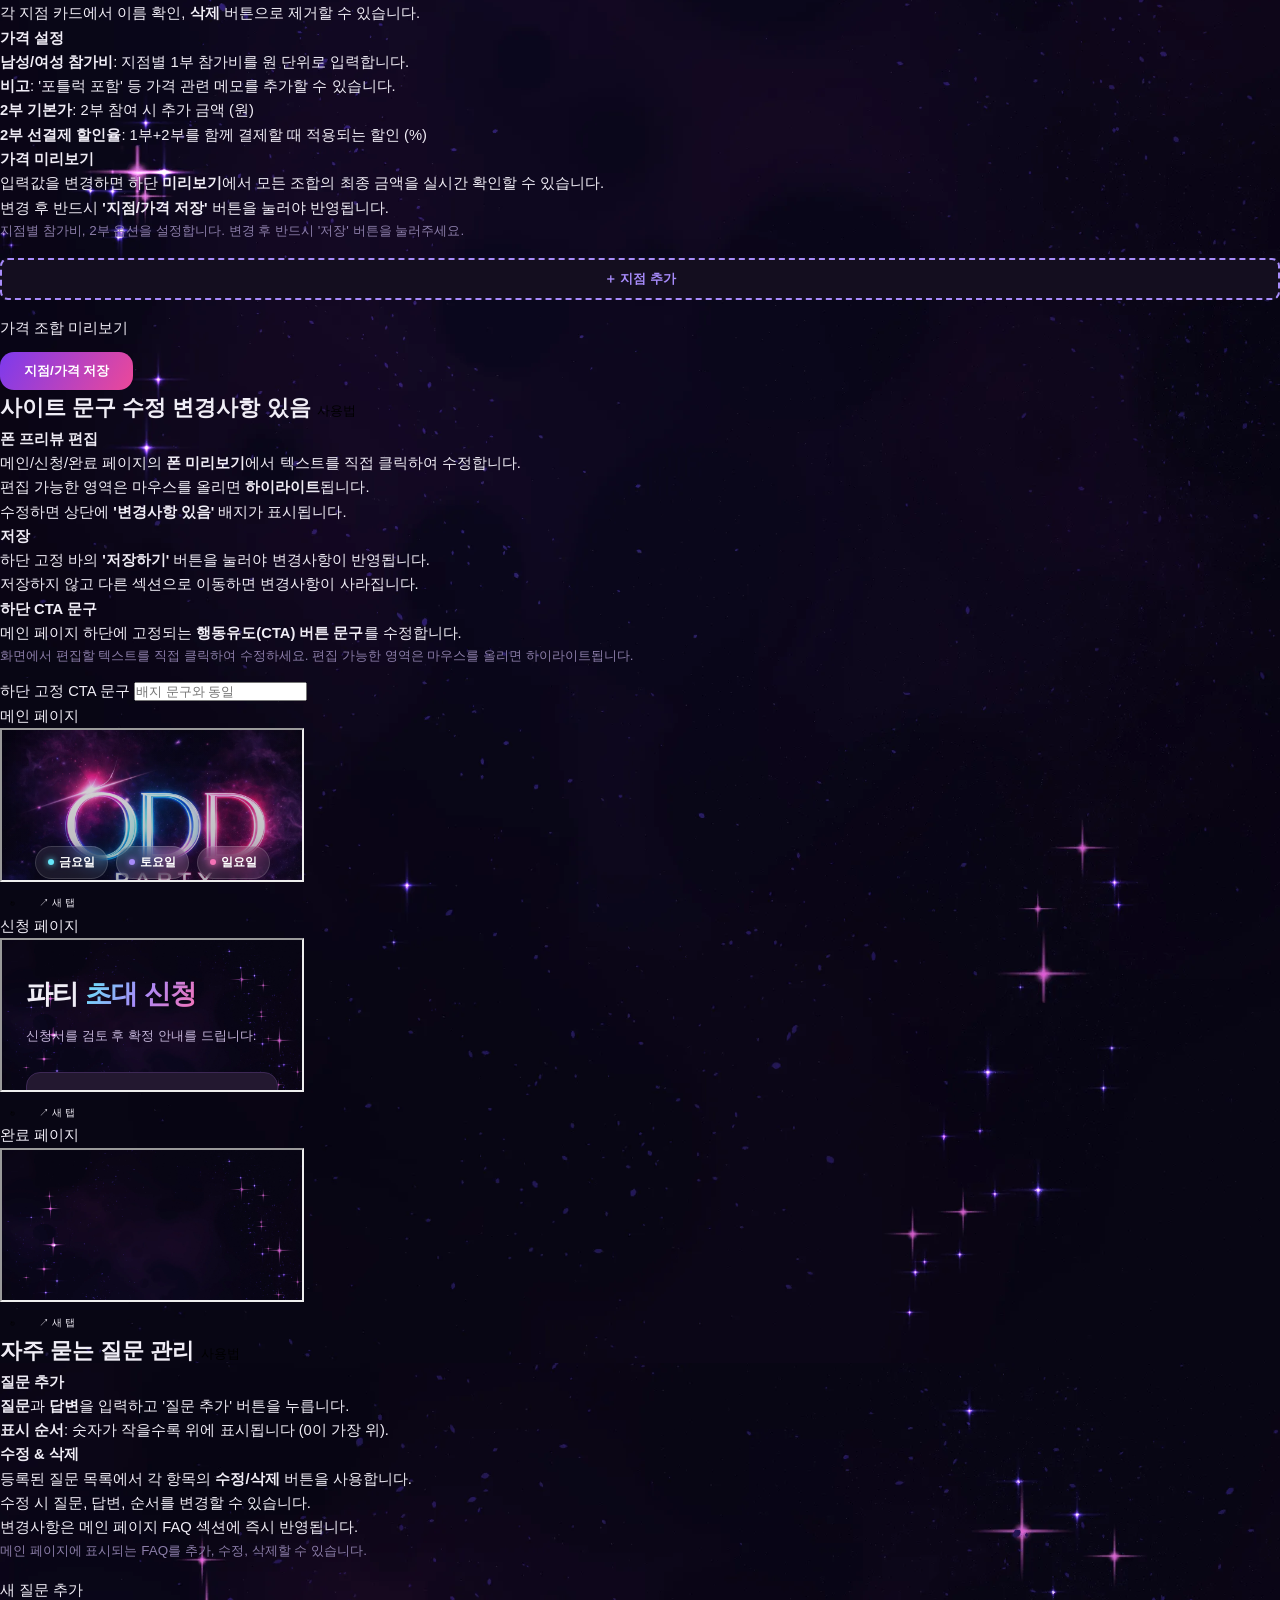
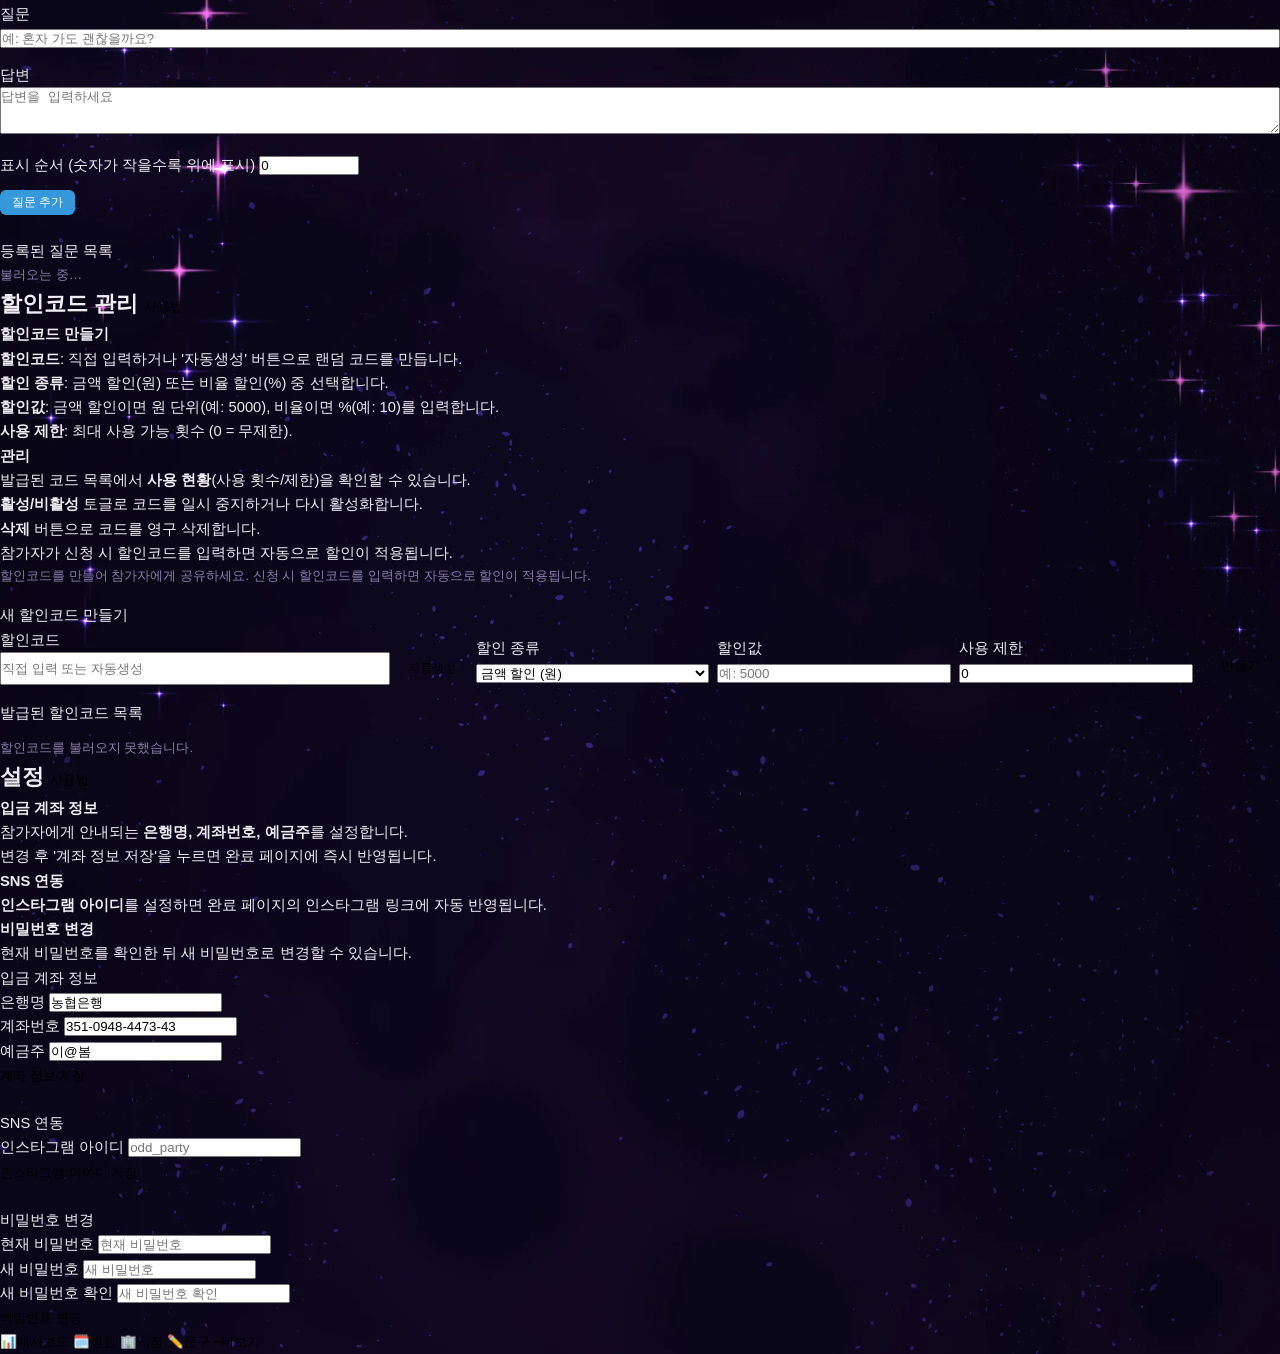
==== commit b31387e3: "Fix date-specific scarcity overrides in admin" ====
--- a/admin.html
+++ b/admin.html
@@ -7,987 +7,7 @@
   <link rel="preconnect" href="https://cdn.jsdelivr.net" />
   <link rel="stylesheet" href="https://cdn.jsdelivr.net/gh/orioncactus/pretendard/dist/web/static/pretendard.css" />
   <link rel="stylesheet" href="assets/css/styles.css" />
-  <style>
-    /* ── Admin layout ── */
-    body {
-      min-height: 100vh;
-    }
-
-    /* ── Login screen ── */
-    #login-screen {
-      min-height: 100vh;
-      display: flex;
-      align-items: center;
-      justify-content: center;
-      padding: var(--sp-xl);
-    }
-    .login-card {
-      background: var(--card);
-      border: 1px solid var(--border);
-      border-radius: var(--r-lg);
-      box-shadow: var(--shadow-md);
-      padding: 40px 36px;
-      width: 100%;
-      max-width: 380px;
-      text-align: center;
-    }
-    .login-logo {
-      height: 32px;
-      margin-bottom: var(--sp-xl);
-    }
-    .login-title {
-      font-size: var(--fs-xl);
-      font-weight: 700;
-      color: var(--ink);
-      margin-bottom: 6px;
-    }
-    .login-subtitle {
-      font-size: var(--fs-sm);
-      color: var(--muted);
-      margin-bottom: var(--sp-2xl);
-    }
-    .login-input {
-      width: 100%;
-      padding: 12px 16px;
-      font-family: var(--font);
-      font-size: var(--fs-base);
-      color: var(--ink);
-      background: var(--bg-subtle);
-      border: 1.5px solid var(--border);
-      border-radius: var(--r-md);
-      outline: none;
-      transition: border-color 0.2s;
-      margin-bottom: var(--sp-md);
-      box-sizing: border-box;
-    }
-    .login-input:focus {
-      border-color: var(--primary);
-    }
-    .login-btn {
-      width: 100%;
-      padding: 13px;
-      font-family: var(--font);
-      font-size: var(--fs-md);
-      font-weight: 700;
-      color: #fff;
-      background: var(--gradient-btn);
-      border: none;
-      border-radius: var(--r-md);
-      cursor: pointer;
-      transition: opacity 0.2s, transform 0.15s;
-    }
-    .login-btn:hover { opacity: 0.92; }
-    .login-btn:active { transform: scale(0.98); }
-    .login-error {
-      display: none;
-      font-size: var(--fs-sm);
-      color: var(--accent);
-      margin-top: var(--sp-sm);
-    }
-    .login-error.visible { display: block; }
-
-    /* ── Admin shell (post-login) ── */
-    #admin-shell {
-      display: none;
-      min-height: 100vh;
-    }
-    #admin-shell.visible { display: flex; flex-direction: column; }
-
-    /* ── Admin header ── */
-    .admin-header {
-      height: var(--header-h);
-      background: var(--card);
-      border-bottom: 1px solid var(--border);
-      display: flex;
-      align-items: center;
-      justify-content: space-between;
-      padding: 0 var(--sp-xl);
-      position: sticky;
-      top: 0;
-      z-index: 100;
-      box-shadow: var(--shadow-sm);
-    }
-    .admin-header-logo {
-      height: 26px;
-    }
-    .admin-header-right {
-      display: flex;
-      align-items: center;
-      gap: var(--sp-md);
-    }
-    .admin-badge {
-      font-size: var(--fs-xs);
-      font-weight: 600;
-      color: var(--primary);
-      background: var(--primary-soft);
-      padding: 3px 10px;
-      border-radius: var(--r-full);
-    }
-    .logout-btn {
-      font-family: var(--font);
-      font-size: var(--fs-sm);
-      font-weight: 600;
-      color: var(--muted);
-      background: none;
-      border: 1.5px solid var(--border);
-      border-radius: var(--r-full);
-      padding: 5px 16px;
-      cursor: pointer;
-      transition: color 0.2s, border-color 0.2s;
-    }
-    .logout-btn:hover {
-      color: var(--accent);
-      border-color: var(--accent);
-    }
-
-    /* ── Body layout: sidebar + main ── */
-    .admin-body {
-      display: flex;
-      flex: 1;
-    }
-
-    /* ── Sidebar ── */
-    .admin-sidebar {
-      width: 220px;
-      flex-shrink: 0;
-      background: var(--card);
-      border-right: 1px solid var(--border);
-      padding: var(--sp-xl) 0;
-      position: sticky;
-      top: var(--header-h);
-      height: calc(100vh - var(--header-h));
-      overflow-y: auto;
-    }
-    .sidebar-nav {
-      list-style: none;
-    }
-    .sidebar-nav-item {
-      display: block;
-    }
-    .sidebar-nav-btn {
-      display: flex;
-      align-items: center;
-      gap: var(--sp-sm);
-      width: 100%;
-      padding: 11px 20px;
-      font-family: var(--font);
-      font-size: var(--fs-sm);
-      font-weight: 600;
-      color: var(--muted);
-      background: none;
-      border: none;
-      text-align: left;
-      cursor: pointer;
-      border-radius: 0;
-      transition: color 0.15s, background 0.15s;
-      border-left: 3px solid transparent;
-    }
-    .sidebar-nav-btn:hover {
-      color: var(--primary);
-      background: var(--primary-soft);
-    }
-    .sidebar-nav-btn.active {
-      color: var(--primary);
-      background: var(--primary-soft);
-      border-left-color: var(--primary);
-    }
-    .sidebar-nav-icon {
-      font-size: 1rem;
-      line-height: 1;
-    }
-
-    /* ── Mobile top tabs ── */
-    .admin-tabs {
-      display: none;
-      overflow-x: auto;
-      background: var(--card);
-      border-bottom: 1px solid var(--border);
-      padding: 0 var(--sp-md);
-      gap: 0;
-      -webkit-overflow-scrolling: touch;
-      scrollbar-width: none;
-    }
-    .admin-tabs::-webkit-scrollbar { display: none; }
-    .admin-tab-btn {
-      flex-shrink: 0;
-      font-family: var(--font);
-      font-size: var(--fs-xs);
-      font-weight: 600;
-      color: var(--muted);
-      background: none;
-      border: none;
-      border-bottom: 3px solid transparent;
-      padding: 12px 14px;
-      cursor: pointer;
-      transition: color 0.15s, border-color 0.15s;
-      white-space: nowrap;
-    }
-    .admin-tab-btn.active {
-      color: var(--primary);
-      border-bottom-color: var(--primary);
-    }
-
-    /* ── Main content ── */
-    .admin-main {
-      flex: 1;
-      padding: var(--sp-2xl) var(--sp-xl);
-      min-width: 0;
-    }
-
-    /* ── Section panels ── */
-    .admin-section {
-      display: none;
-    }
-    .admin-section.active {
-      display: block;
-    }
-    .admin-section-title {
-      font-size: var(--fs-xl);
-      font-weight: 700;
-      color: var(--ink);
-      margin-bottom: var(--sp-xl);
-      display: flex;
-      align-items: center;
-      gap: 10px;
-      flex-wrap: wrap;
-    }
-    .help-toggle-btn {
-      font-size: var(--fs-xs);
-      font-weight: 600;
-      color: var(--primary);
-      background: var(--primary-soft);
-      border: 1px solid rgba(99,102,241,0.2);
-      border-radius: var(--r-full);
-      padding: 3px 12px;
-      cursor: pointer;
-      transition: background 0.2s, color 0.2s;
-      white-space: nowrap;
-    }
-    .help-toggle-btn:hover {
-      background: var(--primary);
-      color: #fff;
-    }
-    .help-panel {
-      display: none;
-      background: rgba(99,102,241,0.06);
-      border: 1px solid rgba(99,102,241,0.15);
-      border-radius: var(--r-md);
-      padding: 16px 20px;
-      margin-bottom: var(--sp-xl);
-      font-size: var(--fs-xs);
-      color: var(--muted);
-      line-height: 1.8;
-    }
-    .help-panel.visible { display: block; }
-    .help-panel h4 {
-      font-size: var(--fs-sm);
-      font-weight: 700;
-      color: var(--text);
-      margin: 12px 0 4px 0;
-    }
-    .help-panel h4:first-child { margin-top: 0; }
-    .help-panel ul {
-      margin: 0; padding-left: 18px;
-    }
-    .help-panel li {
-      margin-bottom: 2px;
-    }
-
-    /* ── Stat cards ── */
-    .stat-grid {
-      display: grid;
-      grid-template-columns: repeat(4, 1fr);
-      gap: var(--sp-lg);
-      margin-bottom: var(--sp-2xl);
-    }
-    .stat-card {
-      background: var(--card);
-      border: 1px solid var(--border);
-      border-radius: var(--r-md);
-      box-shadow: var(--shadow-sm);
-      padding: var(--sp-xl) var(--sp-lg);
-      display: flex;
-      flex-direction: column;
-      gap: 6px;
-    }
-    .stat-card-label {
-      font-size: var(--fs-xs);
-      font-weight: 600;
-      color: var(--muted);
-      text-transform: uppercase;
-      letter-spacing: 0.04em;
-    }
-    .stat-card-value {
-      font-size: var(--fs-2xl);
-      font-weight: 800;
-      color: var(--ink);
-      line-height: 1.1;
-    }
-    .stat-card-sub {
-      font-size: var(--fs-xs);
-      color: var(--muted);
-    }
-    .stat-card-accent  { border-top: 3px solid var(--primary); }
-    .stat-card-accent2 { border-top: 3px solid var(--accent); }
-    .stat-card-accent3 { border-top: 3px solid var(--cyan); }
-    .stat-card-accent4 { border-top: 3px solid var(--pink); }
-
-    /* ── Toolbar (search/filter/export) ── */
-    .dash-toolbar {
-      display: flex;
-      align-items: center;
-      flex-wrap: wrap;
-      gap: var(--sp-sm);
-      margin-bottom: var(--sp-lg);
-    }
-    .dash-search {
-      flex: 1;
-      min-width: 160px;
-      padding: 9px 14px;
-      font-family: var(--font);
-      font-size: var(--fs-sm);
-      color: var(--ink);
-      background: var(--bg-subtle);
-      border: 1.5px solid var(--border);
-      border-radius: var(--r-md);
-      outline: none;
-      transition: border-color 0.2s;
-    }
-    .dash-search:focus { border-color: var(--primary); }
-    .dash-select {
-      padding: 9px 14px;
-      font-family: var(--font);
-      font-size: var(--fs-sm);
-      color: var(--ink);
-      background: var(--bg-subtle);
-      border: 1.5px solid var(--border);
-      border-radius: var(--r-md);
-      outline: none;
-      cursor: pointer;
-    }
-    .dash-select option { background: var(--card); }
-    .dash-btn {
-      padding: 9px 18px;
-      font-family: var(--font);
-      font-size: var(--fs-sm);
-      font-weight: 600;
-      color: var(--ink);
-      background: var(--bg-subtle);
-      border: 1.5px solid var(--border);
-      border-radius: var(--r-md);
-      cursor: pointer;
-      transition: border-color 0.2s, color 0.2s;
-      white-space: nowrap;
-    }
-    .dash-btn:hover { border-color: var(--primary); color: var(--primary); }
-    .dash-btn-primary {
-      color: #fff;
-      background: var(--gradient-btn);
-      border-color: transparent;
-    }
-    .dash-btn-primary:hover { opacity: 0.88; color: #fff; border-color: transparent; }
-
-    /* ── Applications table wrapper ── */
-    .table-wrap {
-      background: var(--card);
-      border: 1px solid var(--border);
-      border-radius: var(--r-md);
-      box-shadow: var(--shadow-sm);
-      overflow-x: auto;
-      margin-bottom: var(--sp-lg);
-    }
-    .app-table {
-      width: 100%;
-      border-collapse: collapse;
-      font-size: var(--fs-xs);
-      min-width: 860px;
-    }
-    .app-table th {
-      padding: 10px 10px;
-      text-align: left;
-      font-size: var(--fs-xs);
-      font-weight: 700;
-      color: var(--muted);
-      text-transform: uppercase;
-      letter-spacing: 0.04em;
-      border-bottom: 1px solid var(--border);
-      white-space: nowrap;
-      background: var(--bg-subtle);
-    }
-    .app-table td {
-      padding: 9px 10px;
-      border-bottom: 1px solid var(--border);
-      color: var(--ink);
-      vertical-align: middle;
-    }
-    .app-table tr:last-child td { border-bottom: none; }
-    .app-table tr:hover td { background: rgba(167,139,250,0.04); }
-    .app-table .cell-id {
-      font-size: 0.7rem;
-      color: var(--muted);
-      font-family: monospace;
-    }
-    .app-table .cell-name {
-      font-weight: 600;
-      white-space: nowrap;
-    }
-    .app-table .cell-phone {
-      color: var(--ink-sub);
-      white-space: nowrap;
-    }
-    .app-table .cell-coupon {
-      font-size: var(--fs-xs);
-      color: var(--cyan);
-    }
-    .status-select {
-      padding: 4px 8px;
-      font-family: var(--font);
-      font-size: var(--fs-xs);
-      font-weight: 600;
-      border-radius: var(--r-full);
-      border: 1.5px solid var(--border);
-      background: var(--bg-subtle);
-      color: var(--ink);
-      cursor: pointer;
-      outline: none;
-    }
-    .status-select option { background: var(--card); }
-    .status-select[data-status="입금완료"] { border-color: #22c55e; color: #22c55e; }
-    .status-select[data-status="입금대기"] { border-color: var(--primary); color: var(--primary); }
-    .status-select[data-status="보류"]    { border-color: #facc15; color: #facc15; }
-    .status-select[data-status="취소"]    { border-color: var(--accent); color: var(--accent); }
-    .status-select[data-status="환불"]    { border-color: var(--muted); color: var(--muted); }
-    .note-input {
-      width: 120px;
-      padding: 4px 8px;
-      font-family: var(--font);
-      font-size: var(--fs-xs);
-      color: var(--ink);
-      background: var(--bg-subtle);
-      border: 1.5px solid var(--border);
-      border-radius: var(--r-sm);
-      outline: none;
-      transition: border-color 0.2s;
-    }
-    .note-input:focus { border-color: var(--primary); }
-
-    /* ── Pagination ── */
-    .pagination {
-      display: flex;
-      align-items: center;
-      justify-content: center;
-      gap: var(--sp-sm);
-      margin-bottom: var(--sp-2xl);
-    }
-    .page-btn {
-      padding: 6px 14px;
-      font-family: var(--font);
-      font-size: var(--fs-xs);
-      font-weight: 600;
-      color: var(--muted);
-      background: var(--card);
-      border: 1.5px solid var(--border);
-      border-radius: var(--r-md);
-      cursor: pointer;
-      transition: color 0.15s, border-color 0.15s;
-    }
-    .page-btn:hover { color: var(--primary); border-color: var(--primary); }
-    .page-btn.active { color: var(--primary); border-color: var(--primary); background: var(--primary-soft); }
-    .page-btn:disabled { opacity: 0.4; cursor: default; }
-    .page-info {
-      font-size: var(--fs-xs);
-      color: var(--muted);
-    }
-
-    /* ── Empty state ── */
-    .empty-state {
-      padding: 48px 24px;
-      text-align: center;
-      color: var(--muted);
-      font-size: var(--fs-sm);
-    }
-
-    /* ── Loading spinner ── */
-    .loading-row td {
-      padding: 32px;
-      text-align: center;
-      color: var(--muted);
-      font-size: var(--fs-sm);
-    }
-
-    /* ── Content management fields ── */
-    .content-group {
-      background: var(--card);
-      border: 1px solid var(--border);
-      border-radius: var(--r-md);
-      box-shadow: var(--shadow-sm);
-      padding: var(--sp-xl);
-      margin-bottom: var(--sp-xl);
-    }
-    .content-group-title {
-      font-size: var(--fs-base);
-      font-weight: 700;
-      color: var(--primary);
-      margin-bottom: var(--sp-lg);
-      padding-bottom: var(--sp-sm);
-      border-bottom: 1px solid var(--border);
-    }
-    .content-field {
-      margin-bottom: var(--sp-lg);
-    }
-    .content-field:last-child {
-      margin-bottom: 0;
-    }
-    .content-label {
-      display: block;
-      font-size: var(--fs-xs);
-      font-weight: 700;
-      color: var(--muted);
-      text-transform: uppercase;
-      letter-spacing: 0.05em;
-      margin-bottom: 6px;
-    }
-    .content-label span {
-      font-weight: 400;
-      text-transform: none;
-      letter-spacing: 0;
-      color: var(--muted);
-      opacity: 0.75;
-    }
-    .content-textarea {
-      width: 100%;
-      font-family: var(--font);
-      font-size: var(--fs-sm);
-      color: var(--ink);
-      background: var(--bg-subtle);
-      border: 1.5px solid var(--border);
-      border-radius: var(--r-sm);
-      padding: 10px 14px;
-      resize: vertical;
-      outline: none;
-      transition: border-color 0.2s;
-      line-height: 1.6;
-      min-height: 60px;
-      box-sizing: border-box;
-    }
-    .content-textarea:focus {
-      border-color: var(--primary);
-      background: var(--card);
-    }
-    .content-textarea.tall {
-      min-height: 100px;
-    }
-
-    /* ── Save bar ── */
-    .save-bar {
-      position: sticky;
-      bottom: 0;
-      background: var(--card);
-      border-top: 1px solid var(--border);
-      padding: var(--sp-md) var(--sp-xl);
-      display: flex;
-      align-items: center;
-      justify-content: space-between;
-      gap: var(--sp-md);
-      z-index: 50;
-      box-shadow: 0 -2px 16px rgba(124, 91, 245, 0.07);
-    }
-    .save-bar-hint {
-      font-size: var(--fs-sm);
-      color: var(--muted);
-    }
-    .save-btn {
-      font-family: var(--font);
-      font-size: var(--fs-base);
-      font-weight: 700;
-      color: #fff;
-      background: var(--gradient-btn);
-      border: none;
-      border-radius: var(--r-full);
-      padding: 11px 32px;
-      cursor: pointer;
-      transition: opacity 0.2s, transform 0.15s;
-    }
-    .save-btn:hover { opacity: 0.9; }
-    .save-btn:active { transform: scale(0.97); }
-    .save-success-msg {
-      display: none;
-      font-size: var(--fs-sm);
-      font-weight: 600;
-      color: #22c55e;
-    }
-    .save-success-msg.visible { display: inline; }
-
-    /* ── Capacity section ── */
-    .capacity-grid {
-      display: grid;
-      grid-template-columns: repeat(3, 1fr);
-      gap: var(--sp-lg);
-      margin-bottom: var(--sp-xl);
-    }
-    .capacity-card {
-      background: var(--card);
-      border: 1px solid var(--border);
-      border-radius: var(--r-md);
-      box-shadow: var(--shadow-sm);
-      padding: var(--sp-xl);
-    }
-    .capacity-card-day {
-      font-size: var(--fs-md);
-      font-weight: 700;
-      color: var(--ink);
-      margin-bottom: var(--sp-sm);
-    }
-    .capacity-bar-wrap {
-      background: var(--bg-subtle);
-      border-radius: var(--r-full);
-      height: 8px;
-      margin: var(--sp-sm) 0;
-      overflow: hidden;
-    }
-    .capacity-bar {
-      height: 100%;
-      border-radius: var(--r-full);
-      background: var(--gradient-btn);
-      transition: width 0.4s ease;
-    }
-    .capacity-bar.level-low  { background: #22c55e; }
-    .capacity-bar.level-mid  { background: #facc15; }
-    .capacity-bar.level-high { background: var(--accent); }
-    .capacity-stat {
-      font-size: var(--fs-sm);
-      color: var(--ink-sub);
-      margin-bottom: var(--sp-md);
-    }
-    .capacity-input-row {
-      display: flex;
-      align-items: center;
-      gap: var(--sp-sm);
-    }
-    .capacity-input {
-      width: 72px;
-      padding: 7px 10px;
-      font-family: var(--font);
-      font-size: var(--fs-sm);
-      color: var(--ink);
-      background: var(--bg-subtle);
-      border: 1.5px solid var(--border);
-      border-radius: var(--r-sm);
-      outline: none;
-      text-align: center;
-    }
-    .capacity-input:focus { border-color: var(--primary); }
-    .capacity-save-btn {
-      flex: 1;
-      padding: 7px 14px;
-      font-family: var(--font);
-      font-size: var(--fs-xs);
-      font-weight: 700;
-      color: #fff;
-      background: var(--gradient-btn);
-      border: none;
-      border-radius: var(--r-md);
-      cursor: pointer;
-      transition: opacity 0.2s;
-    }
-    .capacity-save-btn:hover { opacity: 0.88; }
-
-    /* ── Settings section ── */
-    .settings-card {
-      background: var(--card);
-      border: 1px solid var(--border);
-      border-radius: var(--r-md);
-      box-shadow: var(--shadow-sm);
-      padding: var(--sp-xl);
-      max-width: 420px;
-    }
-    .settings-card-title {
-      font-size: var(--fs-base);
-      font-weight: 700;
-      color: var(--primary);
-      margin-bottom: var(--sp-lg);
-      padding-bottom: var(--sp-sm);
-      border-bottom: 1px solid var(--border);
-    }
-    .settings-field {
-      margin-bottom: var(--sp-lg);
-    }
-    .settings-label {
-      display: block;
-      font-size: var(--fs-xs);
-      font-weight: 700;
-      color: var(--muted);
-      text-transform: uppercase;
-      letter-spacing: 0.05em;
-      margin-bottom: 6px;
-    }
-    .settings-input {
-      width: 100%;
-      padding: 10px 14px;
-      font-family: var(--font);
-      font-size: var(--fs-sm);
-      color: var(--ink);
-      background: var(--bg-subtle);
-      border: 1.5px solid var(--border);
-      border-radius: var(--r-sm);
-      outline: none;
-      transition: border-color 0.2s;
-      box-sizing: border-box;
-    }
-    .settings-input:focus { border-color: var(--primary); }
-    .settings-submit {
-      width: 100%;
-      padding: 12px;
-      font-family: var(--font);
-      font-size: var(--fs-base);
-      font-weight: 700;
-      color: #fff;
-      background: var(--gradient-btn);
-      border: none;
-      border-radius: var(--r-md);
-      cursor: pointer;
-      transition: opacity 0.2s, transform 0.15s;
-    }
-    .settings-submit:hover { opacity: 0.9; }
-    .settings-submit:active { transform: scale(0.98); }
-    .settings-msg {
-      display: none;
-      font-size: var(--fs-sm);
-      font-weight: 600;
-      margin-top: var(--sp-sm);
-    }
-    .settings-msg.ok  { display: block; color: #22c55e; }
-    .settings-msg.err { display: block; color: var(--accent); }
-
-    /* ── Detail Modal ── */
-    .modal-overlay {
-      position: fixed; inset: 0; background: rgba(0,0,0,0.55);
-      z-index: 1000; display: flex; align-items: center; justify-content: center;
-      padding: var(--sp-lg);
-    }
-    .modal-card {
-      background: var(--card); border-radius: var(--r-lg); box-shadow: var(--shadow-md);
-      width: 100%; max-width: 480px; max-height: 85vh; overflow-y: auto;
-    }
-    .modal-header {
-      display: flex; align-items: center; justify-content: space-between;
-      padding: var(--sp-lg) var(--sp-xl); border-bottom: 1px solid var(--border);
-    }
-    .modal-title { font-size: var(--fs-lg); font-weight: 700; color: var(--ink); }
-    .modal-close {
-      background: none; border: none; font-size: 1.5rem; color: var(--muted);
-      cursor: pointer; line-height: 1; padding: 4px;
-    }
-    .modal-close:hover { color: var(--accent); }
-    .modal-body { padding: var(--sp-xl); }
-    .modal-detail-row {
-      display: flex; justify-content: space-between; padding: 8px 0;
-      border-bottom: 1px solid var(--border); font-size: var(--fs-sm);
-    }
-    .modal-detail-row:last-child { border-bottom: none; }
-    .modal-detail-key { color: var(--muted); font-weight: 600; }
-    .modal-detail-val { color: var(--ink); font-weight: 500; }
-    .modal-footer {
-      display: flex; gap: var(--sp-sm); justify-content: flex-end;
-      padding: var(--sp-md) var(--sp-xl); border-top: 1px solid var(--border);
-    }
-    .modal-delete-btn {
-      padding: 8px 20px; font-family: var(--font); font-size: var(--fs-sm); font-weight: 600;
-      color: #fff; background: var(--accent); border: none; border-radius: var(--r-md); cursor: pointer;
-    }
-    .modal-delete-btn:hover { opacity: 0.9; }
-    .modal-close-btn-secondary {
-      padding: 8px 20px; font-family: var(--font); font-size: var(--fs-sm); font-weight: 600;
-      color: var(--muted); background: var(--bg-subtle); border: 1.5px solid var(--border);
-      border-radius: var(--r-md); cursor: pointer;
-    }
-
-    /* ── Mobile Bottom Nav ── */
-    .admin-bottom-nav {
-      display: none; position: fixed; bottom: 0; left: 0; right: 0;
-      background: var(--card); border-top: 1px solid var(--border);
-      z-index: 200; box-shadow: 0 -2px 12px rgba(0,0,0,0.1);
-    }
-    .admin-bottom-nav-inner {
-      display: flex; justify-content: space-around; padding: 6px 0 env(safe-area-inset-bottom, 6px);
-    }
-    .bottom-nav-btn {
-      display: flex; flex-direction: column; align-items: center; gap: 2px;
-      font-family: var(--font); font-size: 10px; font-weight: 600;
-      color: var(--muted); background: none; border: none; cursor: pointer;
-      padding: 6px 8px; min-width: 56px; transition: color 0.15s;
-    }
-    .bottom-nav-btn .bottom-nav-icon { font-size: 1.2rem; }
-    .bottom-nav-btn.active { color: var(--primary); }
-
-    /* ── Visual Editor: 3-phone layout ── */
-    .visual-editor-grid {
-      display: flex; gap: var(--sp-2xl); justify-content: center;
-      overflow-x: auto; padding-bottom: var(--sp-md);
-      -webkit-overflow-scrolling: touch;
-    }
-    .visual-editor-grid::-webkit-scrollbar { display: none; }
-    .phone-col {
-      flex-shrink: 0; display: flex; flex-direction: column; align-items: center; gap: var(--sp-sm);
-    }
-    .phone-col-label {
-      font-size: var(--fs-sm); font-weight: 700; color: var(--ink);
-      background: var(--primary-soft); padding: 4px 14px; border-radius: var(--r-full);
-    }
-    .phone-frame {
-      /* Visible size: 300x540, but iframe renders at 375x812 (iPhone) scaled down */
-      width: 300px; height: 540px;
-      background: #1a1a1a; border-radius: 36px;
-      padding: 10px; box-shadow: 0 8px 32px rgba(0,0,0,0.25);
-      position: relative; overflow: hidden;
-    }
-    .phone-notch {
-      width: 90px; height: 20px;
-      background: #1a1a1a; border-radius: 0 0 12px 12px;
-      position: absolute; top: 0; left: 50%; transform: translateX(-50%);
-      z-index: 2;
-    }
-    .phone-screen {
-      /* Render at real mobile resolution, then scale to fit frame */
-      width: 375px; height: 812px;
-      border: none; border-radius: 26px;
-      background: var(--bg);
-      transform: scale(0.747); /* 280/375 ≈ 0.747 (frame inner = 300-20padding = 280) */
-      transform-origin: top left;
-      scrollbar-width: none; -ms-overflow-style: none;
-      opacity: 0; transition: opacity 0.3s ease;
-    }
-    .phone-screen.ready { opacity: 1; }
-    .phone-screen::-webkit-scrollbar { display: none; }
-    .phone-col-actions {
-      display: flex; gap: 6px; justify-content: center;
-    }
-
-    /* 기타 설정 (non-visual fields) */
-    .extra-settings-row {
-      display: flex; flex-wrap: wrap; gap: var(--sp-md);
-      margin-bottom: var(--sp-lg); padding: var(--sp-lg);
-      background: var(--card); border: 1px solid var(--border);
-      border-radius: var(--r-md); box-shadow: var(--shadow-sm);
-    }
-    .extra-setting-item { flex: 1; min-width: 200px; }
-    .extra-setting-item label {
-      display: block; font-size: var(--fs-xs); font-weight: 700;
-      color: var(--muted); margin-bottom: 4px; text-transform: uppercase; letter-spacing: 0.04em;
-    }
-    .extra-setting-item input {
-      width: 100%; padding: 8px 12px; font-family: var(--font); font-size: var(--fs-sm);
-      color: var(--ink); background: var(--bg-subtle); border: 1.5px solid var(--border);
-      border-radius: var(--r-sm); outline: none; box-sizing: border-box;
-    }
-    .extra-setting-item input:focus { border-color: var(--primary); }
-
-    /* Pending changes indicator */
-    .pending-badge {
-      display: none; font-size: var(--fs-xs); font-weight: 700;
-      color: #fff; background: var(--accent); padding: 2px 8px;
-      border-radius: var(--r-full); margin-left: 6px; vertical-align: middle;
-    }
-    .pending-badge.visible { display: inline; }
-
-    @media (max-width: 1100px) {
-      .phone-frame { width: 260px; height: 470px; border-radius: 30px; }
-      .phone-screen { transform: scale(0.64); /* (260-20)/375 */ border-radius: 22px; }
-    }
-    @media (max-width: 900px) {
-      .visual-editor-grid { justify-content: flex-start; }
-      .phone-frame { width: 240px; height: 430px; border-radius: 28px; padding: 8px; }
-      .phone-screen { transform: scale(0.597); /* (240-16)/375 */ border-radius: 20px; }
-    }
-
-    /* ── Revenue stat cards ── */
-    .revenue-grid {
-      display: grid; grid-template-columns: repeat(3, 1fr);
-      gap: var(--sp-md); margin-bottom: var(--sp-xl);
-    }
-    .revenue-card {
-      background: var(--card); border: 1px solid var(--border); border-radius: var(--r-md);
-      box-shadow: var(--shadow-sm); padding: var(--sp-lg); text-align: center;
-    }
-    .revenue-card-label { font-size: var(--fs-xs); font-weight: 600; color: var(--muted); margin-bottom: 4px; }
-    .revenue-card-value { font-size: var(--fs-xl); font-weight: 800; color: #22c55e; }
-    .revenue-card-sub { font-size: var(--fs-xs); color: var(--muted); margin-top: 4px; }
-
-    /* ── Price preview ── */
-    .price-preview {
-      background: var(--bg-subtle); border: 1px solid var(--border); border-radius: var(--r-md);
-      padding: var(--sp-lg); margin-top: var(--sp-lg);
-    }
-    .price-preview-title { font-size: var(--fs-sm); font-weight: 700; color: var(--ink); margin-bottom: var(--sp-sm); }
-    .price-preview-grid { display: grid; grid-template-columns: 1fr 1fr; gap: 8px; font-size: var(--fs-xs); }
-    .price-preview-item { display: flex; justify-content: space-between; padding: 4px 8px; background: var(--card); border-radius: var(--r-sm); }
-    .price-preview-label { color: var(--muted); }
-    .price-preview-val { font-weight: 700; color: var(--ink); }
-
-    /* ── Toast notification ── */
-    .toast {
-      position: fixed;
-      bottom: 28px;
-      right: 28px;
-      background: #22c55e;
-      color: #fff;
-      font-family: var(--font);
-      font-size: var(--fs-sm);
-      font-weight: 600;
-      padding: 10px 20px;
-      border-radius: var(--r-full);
-      box-shadow: var(--shadow-md);
-      opacity: 0;
-      transform: translateY(8px);
-      transition: opacity 0.25s, transform 0.25s;
-      pointer-events: none;
-      z-index: 9999;
-    }
-    .toast.err { background: var(--accent); }
-    .toast.show { opacity: 1; transform: translateY(0); }
-
-    /* ── Checkbox bulk actions ── */
-    .bulk-actions-bar {
-      display: none;
-      align-items: center;
-      gap: var(--sp-md);
-      padding: 10px var(--sp-lg);
-      background: var(--primary-soft);
-      border-radius: var(--r-md);
-      margin-bottom: var(--sp-md);
-      font-size: var(--fs-sm);
-    }
-    .bulk-actions-bar.visible { display: flex; }
-    .bulk-actions-bar .bulk-count { font-weight: 700; color: var(--primary); }
-    .bulk-delete-btn {
-      padding: 6px 16px; font-family: var(--font); font-size: var(--fs-xs); font-weight: 600;
-      color: #fff; background: var(--accent); border: none; border-radius: var(--r-md); cursor: pointer;
-    }
-    .bulk-delete-btn:hover { opacity: 0.9; }
-    .app-table .cell-check { width: 36px; text-align: center; }
-    .app-table .cell-check input[type="checkbox"] { cursor: pointer; width: 16px; height: 16px; }
-
-    /* ── Responsive ── */
-    @media (max-width: 1024px) {
-      .stat-grid { grid-template-columns: repeat(2, 1fr); }
-      .capacity-grid { grid-template-columns: 1fr; }
-    }
-    @media (max-width: 768px) {
-      .admin-sidebar { display: none; }
-      .admin-tabs { display: none; }
-      .admin-bottom-nav { display: block; }
-      .admin-main { padding: var(--sp-lg); padding-bottom: 80px; }
-      .stat-grid { grid-template-columns: repeat(2, 1fr); gap: var(--sp-md); }
-      .revenue-grid { grid-template-columns: 1fr; }
-      .save-bar { flex-direction: column; align-items: stretch; gap: var(--sp-sm); bottom: 60px; }
-      .save-btn { width: 100%; text-align: center; }
-      .dash-toolbar { flex-direction: column; align-items: stretch; }
-      .dash-search { min-width: unset; }
-    }
-    @media (max-width: 400px) {
-      .login-card { padding: 32px 20px; }
-    }
-  </style>
+  <link rel="stylesheet" href="assets/css/admin.css" />
 </head>
 <body>
 
@@ -1180,6 +200,7 @@
                   <th>지점/금액</th>
                   <th>파티날짜</th>
                   <th>쿠폰</th>
+                  <th>인스타</th>
                   <th>상태</th>
                   <th>관리자 메모</th>
                   <th>ID</th>
@@ -1602,7 +623,7 @@
           <span class="bottom-nav-icon">🗓️</span>정원
         </button>
         <button class="bottom-nav-btn" data-target="sec-branch" type="button">
-          <span class="bottom-nav-icon">💰</span>가격
+          <span class="bottom-nav-icon">🏢</span>지점
         </button>
         <button class="bottom-nav-btn" data-target="sec-content" type="button">
           <span class="bottom-nav-icon">✏️</span>문구
@@ -1651,1961 +672,6 @@
   <!-- Toast -->
   <div class="toast" id="toast"></div>
 
-  <script>
-    /* ============================================================
-       CONFIG
-    ============================================================ */
-    var API_BASE = 'https://oddparty-api-production.up.railway.app';
-    var FALLBACK_PW = 'oddparty2026';  // offline fallback
-    var LS_TOKEN = 'admin_token';
-    var PAGE_SIZE = 20;
-
-    /* ============================================================
-       STATE
-    ============================================================ */
-    var state = {
-      token: localStorage.getItem(LS_TOKEN) || '',
-      apps: [],
-      filtered: [],
-      page: 1,
-      search: '',
-      filterStatus: '',
-      filterBranch: '',
-      filterDate: '',
-      filterDateFrom: '',
-      filterDateTo: '',
-      debounceTimer: null,
-      noteTimers: {}
-    };
-
-    /* ============================================================
-       UTILS
-    ============================================================ */
-    function esc(str) {
-      var d = document.createElement('div');
-      d.textContent = String(str == null ? '' : str);
-      return d.innerHTML;
-    }
-
-    function authHeaders() {
-      return { 'Authorization': 'Bearer ' + state.token, 'Content-Type': 'application/json' };
-    }
-
-    function showToast(msg, isErr) {
-      var el = document.getElementById('toast');
-      el.textContent = msg;
-      el.className = 'toast' + (isErr ? ' err' : '');
-      el.classList.add('show');
-      clearTimeout(el._timer);
-      el._timer = setTimeout(function() { el.classList.remove('show'); }, 2800);
-    }
-
-    function formatDate(iso) {
-      if (!iso) return '—';
-      var d = new Date(iso);
-      if (isNaN(d)) return iso;
-      return (d.getMonth() + 1) + '/' + d.getDate() + ' ' +
-        String(d.getHours()).padStart(2, '0') + ':' + String(d.getMinutes()).padStart(2, '0');
-    }
-
-    /* ============================================================
-       INIT
-    ============================================================ */
-    (function init() {
-      fixLogos();
-      bindNav();
-      bindDashboard();
-      bindContent();
-      bindDiscount();
-      bindSettings();
-      document.getElementById('login-form').addEventListener('submit', handleLogin);
-      document.getElementById('logout-btn').addEventListener('click', handleLogout);
-
-      if (state.token) {
-        /* 토큰이 있으면 먼저 shell 표시 후 비동기로 인증 확인 */
-        showShell();
-        /* URL hash에서 이전 섹션 복원 */
-        var hashSection = location.hash.replace('#', '');
-        if (hashSection === 'sec-pricing') hashSection = 'sec-branch';
-        if (hashSection && document.getElementById(hashSection)) {
-          switchSection(hashSection);
-        }
-        checkAuth();
-      }
-    })();
-
-    /* Fix logos for dark/light mode */
-    function fixLogos() {
-      var darkMQ = window.matchMedia('(prefers-color-scheme: dark)');
-      function applyLogos(isDark) {
-        document.querySelectorAll('.logo-light').forEach(function(el) { el.style.display = isDark ? 'block' : 'none'; });
-        document.querySelectorAll('.logo-dark').forEach(function(el)  { el.style.display = isDark ? 'none'  : 'block'; });
-      }
-      applyLogos(darkMQ.matches);
-      darkMQ.addEventListener('change', function(e) { applyLogos(e.matches); });
-    }
-
-    /* ============================================================
-       AUTH
-    ============================================================ */
-    function handleLogin(e) {
-      e.preventDefault();
-      var pw = document.getElementById('login-pw').value.trim();
-      var errEl = document.getElementById('login-error');
-      errEl.classList.remove('visible');
-
-      fetch(API_BASE + '/api/auth/login', {
-        method: 'POST',
-        headers: { 'Content-Type': 'application/json' },
-        body: JSON.stringify({ token: pw })
-      })
-      .then(function(r) {
-        if (!r.ok) throw new Error('auth_fail');
-        return r.json();
-      })
-      .then(function(data) {
-        state.token = data.token || pw;
-        localStorage.setItem(LS_TOKEN, state.token);
-        errEl.classList.remove('visible');
-        document.getElementById('login-pw').value = '';
-        showShell();
-        loadDashboard();
-      })
-      .catch(function() {
-        // Fallback: if no backend, check against default password
-        if (pw === FALLBACK_PW) {
-          state.token = pw;
-          localStorage.setItem(LS_TOKEN, state.token);
-          errEl.classList.remove('visible');
-          document.getElementById('login-pw').value = '';
-          showShell();
-          loadDashboard();
-          return;
-        }
-        errEl.classList.add('visible');
-        document.getElementById('login-pw').value = '';
-        document.getElementById('login-pw').focus();
-      });
-    }
-
-    function checkAuth() {
-      fetch(API_BASE + '/api/auth/check', {
-        headers: { 'Authorization': 'Bearer ' + state.token }
-      })
-      .then(function(r) {
-        if (!r.ok) throw new Error('invalid');
-        showShell();
-        loadDashboard();
-      })
-      .catch(function() {
-        // Fallback: if no backend, accept stored fallback password
-        if (state.token === FALLBACK_PW) {
-          showShell();
-          loadDashboard();
-          return;
-        }
-        state.token = '';
-        localStorage.removeItem(LS_TOKEN);
-      });
-    }
-
-    function handleLogout() {
-      state.token = '';
-      localStorage.removeItem(LS_TOKEN);
-      document.getElementById('admin-shell').classList.remove('visible');
-      document.getElementById('login-screen').style.display = 'flex';
-      document.getElementById('login-pw').value = '';
-    }
-
-    function showShell() {
-      document.getElementById('login-screen').style.display = 'none';
-      document.getElementById('admin-shell').classList.add('visible');
-    }
-
-    /* ============================================================
-       NAVIGATION
-    ============================================================ */
-    function bindNav() {
-      document.querySelectorAll('[data-target]').forEach(function(btn) {
-        btn.addEventListener('click', function() {
-          switchSection(btn.getAttribute('data-target'));
-        });
-      });
-    }
-
-    function toggleHelp(id) {
-      var panel = document.getElementById(id);
-      if (panel) panel.classList.toggle('visible');
-    }
-
-    function switchSection(targetId) {
-      document.querySelectorAll('.admin-section').forEach(function(s) { s.classList.remove('active'); });
-      document.querySelectorAll('.sidebar-nav-btn, .admin-tab-btn, .bottom-nav-btn').forEach(function(b) { b.classList.remove('active'); });
-      document.getElementById(targetId).classList.add('active');
-      /* URL hash에 현재 섹션 저장 (새로고침 시 복원) */
-      history.replaceState(null, '', '#' + targetId);
-      document.querySelectorAll('[data-target="' + targetId + '"]').forEach(function(b) { b.classList.add('active'); });
-
-      var saveBar = document.getElementById('save-bar');
-      saveBar.style.display = targetId === 'sec-content' ? 'flex' : 'none';
-
-      if (targetId === 'sec-dashboard') loadDashboard();
-      if (targetId === 'sec-capacity') loadCapacity();
-      if (targetId === 'sec-branch')   { loadPricing(); setTimeout(updatePricePreview, 300); }
-      if (targetId === 'sec-faq')      loadFaqList();
-      if (targetId === 'sec-content')  { loadSiteContent(); loadAccountIntoIframes(); }
-      if (targetId === 'sec-settings') { loadAccountInfo(); loadSettingsContent(); }
-    }
-
-    /* ============================================================
-       DASHBOARD
-    ============================================================ */
-    function bindDashboard() {
-      document.getElementById('app-search').addEventListener('input', function() {
-        state.search = this.value;
-        state.page = 1;
-        applyFilters();
-      });
-      document.getElementById('filter-status').addEventListener('change', function() {
-        state.filterStatus = this.value;
-        state.page = 1;
-        applyFilters();
-      });
-      document.getElementById('filter-branch').addEventListener('change', function() {
-        state.filterBranch = this.value;
-        state.page = 1;
-        applyFilters();
-      });
-      document.getElementById('filter-date').addEventListener('change', function() {
-        state.filterDate = this.value;
-        state.page = 1;
-        applyFilters();
-      });
-      document.getElementById('filter-date-from').addEventListener('change', function() {
-        state.filterDateFrom = this.value;
-        state.page = 1;
-        applyFilters();
-      });
-      document.getElementById('filter-date-to').addEventListener('change', function() {
-        state.filterDateTo = this.value;
-        state.page = 1;
-        applyFilters();
-      });
-      document.getElementById('btn-refresh').addEventListener('click', loadDashboard);
-      document.getElementById('btn-export-csv').addEventListener('click', exportCsv);
-      document.getElementById('btn-backup').addEventListener('click', downloadBackup);
-    }
-
-    function loadDashboard() {
-      fetch(API_BASE + '/api/applications', { headers: { 'Authorization': 'Bearer ' + state.token } })
-      .then(function(r) {
-        if (r.status === 401) { handleLogout(); throw new Error('unauth'); }
-        if (!r.ok) throw new Error('fetch_fail');
-        return r.json();
-      })
-      .then(function(data) {
-        var apps = data.applications || [];
-        var stats = data.stats || {};
-        state.apps = apps;
-
-        // Stats
-        document.getElementById('stat-total').textContent  = stats.totalCount != null ? stats.totalCount : apps.length;
-        document.getElementById('stat-today').textContent  = stats.todayCount != null ? stats.todayCount : '—';
-        document.getElementById('stat-coupon').textContent = stats.couponCount != null ? stats.couponCount : '—';
-
-        // Days breakdown (dynamic)
-        var dayCounts = {};
-        apps.forEach(function(a) {
-          if (a.partyDate) {
-            var day = String(a.partyDate);
-            if (!dayCounts[day]) dayCounts[day] = 0;
-            dayCounts[day]++;
-          }
-        });
-        document.getElementById('stat-days').textContent = '';
-        var dayParts = [];
-        Object.keys(dayCounts).forEach(function(d) {
-          dayParts.push(d + ' ' + dayCounts[d]);
-        });
-        document.getElementById('stat-days-sub').textContent = dayParts.join(' / ') || '—';
-
-        // Populate date filter dynamically from actual data
-        var dateSet = {};
-        apps.forEach(function(a) {
-          if (a.partyDate) dateSet[a.partyDate] = true;
-        });
-        var dateSelect = document.getElementById('filter-date');
-        var currentVal = dateSelect.value;
-        dateSelect.innerHTML = '<option value="">전체 날짜</option>';
-        Object.keys(dateSet).sort().forEach(function(d) {
-          dateSelect.innerHTML += '<option value="' + esc(d) + '"' + (currentVal === d ? ' selected' : '') + '>' + esc(d) + '</option>';
-        });
-
-        // Populate branch filter dynamically from actual data
-        var branchSet = {};
-        apps.forEach(function(a) {
-          if (a.branch) branchSet[a.branch] = true;
-        });
-        var branchSelect = document.getElementById('filter-branch');
-        var currentBranch = branchSelect.value;
-        branchSelect.innerHTML = '<option value="">전체 지점</option>';
-        Object.keys(branchSet).sort().forEach(function(b) {
-          branchSelect.innerHTML += '<option value="' + esc(b) + '"' + (currentBranch === b ? ' selected' : '') + '>' + esc(b) + '</option>';
-        });
-
-        state.page = 1;
-        applyFilters();
-        updateRevenueStats();
-      })
-      .catch(function(err) {
-        if (err.message !== 'unauth') {
-          document.getElementById('app-tbody').innerHTML = '<tr class="loading-row"><td colspan="10">데이터를 불러오지 못했습니다.</td></tr>';
-        }
-      });
-    }
-
-    function applyFilters() {
-      var q = state.search.toLowerCase();
-      state.filtered = state.apps.filter(function(a) {
-        if (q && (String(a.name || '').toLowerCase().indexOf(q) === -1) &&
-                 (String(a.phone || '').toLowerCase().indexOf(q) === -1)) return false;
-        if (state.filterStatus && a.status !== state.filterStatus) return false;
-        if (state.filterBranch && String(a.branch || '').indexOf(state.filterBranch) === -1) return false;
-        if (state.filterDate && String(a.partyDate || '').indexOf(state.filterDate) === -1) return false;
-        if (state.filterDateFrom && a.createdAt) {
-          var d = new Date(a.createdAt);
-          if (d < new Date(state.filterDateFrom)) return false;
-        }
-        if (state.filterDateTo && a.createdAt) {
-          var d2 = new Date(a.createdAt);
-          var to = new Date(state.filterDateTo);
-          to.setHours(23, 59, 59, 999);
-          if (d2 > to) return false;
-        }
-        return true;
-      });
-      renderTable();
-      renderPagination();
-    }
-
-    function renderTable() {
-      var tbody = document.getElementById('app-tbody');
-      var start = (state.page - 1) * PAGE_SIZE;
-      var slice = state.filtered.slice(start, start + PAGE_SIZE);
-
-      if (slice.length === 0) {
-        tbody.innerHTML = '<tr class="loading-row"><td colspan="10">신청 내역이 없습니다.</td></tr>';
-        return;
-      }
-
-      var html = '';
-      slice.forEach(function(a) {
-        var statusOpts = ['입금대기', '입금완료', '보류', '취소', '환불'];
-        var statusHtml = '<select class="status-select" data-status="' + esc(a.status) + '" data-id="' + esc(a.id) + '">';
-        statusOpts.forEach(function(s) {
-          statusHtml += '<option value="' + esc(s) + '"' + (a.status === s ? ' selected' : '') + '>' + esc(s) + '</option>';
-        });
-        statusHtml += '</select>';
-
-        html += '<tr data-id="' + esc(a.id) + '">' +
-          '<td class="cell-check"><input type="checkbox" class="row-check" data-id="' + esc(a.id) + '" /></td>' +
-          '<td>' + esc(formatDate(a.createdAt)) + '</td>' +
-          '<td class="cell-name">' + esc(a.name) + (a.age ? ' <span style="color:var(--muted);font-weight:400;">(' + esc(a.age) + ')</span>' : '') + '</td>' +
-          '<td class="cell-phone">' + esc(a.phone) + '</td>' +
-          '<td>' + esc(a.branch || '') + (a.priceText ? ' / ' + esc(a.priceText) : '') + '</td>' +
-          '<td>' + esc(a.partyDate || '—') + '</td>' +
-          '<td class="cell-coupon">' + esc(a.coupon || '') + '</td>' +
-          '<td>' + statusHtml + '</td>' +
-          '<td><input class="note-input" type="text" value="' + esc(a.adminNote || '') + '" data-id="' + esc(a.id) + '" placeholder="메모…" /></td>' +
-          '<td class="cell-id">' + esc(a.id) + '</td>' +
-        '</tr>';
-      });
-      tbody.innerHTML = html;
-
-      // Bind row click for detail modal
-      tbody.querySelectorAll('tr').forEach(function(tr, idx) {
-        tr.style.cursor = 'pointer';
-        tr.addEventListener('click', function(e) {
-          // Don't open modal if clicking on select, input, or button
-          if (e.target.closest('select, input, button')) return;
-          var app = slice[idx];
-          if (app) openDetailModal(app);
-        });
-      });
-
-      // Bind status selects
-      tbody.querySelectorAll('.status-select').forEach(function(sel) {
-        sel.addEventListener('change', function() {
-          var id = this.getAttribute('data-id');
-          var newStatus = this.value;
-          this.setAttribute('data-status', newStatus);
-          patchApplication(id, { status: newStatus });
-        });
-      });
-
-      // Bind note inputs (debounced)
-      tbody.querySelectorAll('.note-input').forEach(function(inp) {
-        inp.addEventListener('input', function() {
-          var id = this.getAttribute('data-id');
-          var val = this.value;
-          clearTimeout(state.noteTimers[id]);
-          state.noteTimers[id] = setTimeout(function() {
-            patchApplication(id, { admin_note: val });
-          }, 800);
-        });
-      });
-    }
-
-    function renderPagination() {
-      var pg = document.getElementById('pagination');
-      var total = state.filtered.length;
-      var pages = Math.ceil(total / PAGE_SIZE);
-      if (pages <= 1) { pg.innerHTML = ''; return; }
-
-      var html = '<button class="page-btn" id="pg-prev" ' + (state.page <= 1 ? 'disabled' : '') + '>이전</button>';
-      var start = Math.max(1, state.page - 2);
-      var end   = Math.min(pages, state.page + 2);
-      for (var i = start; i <= end; i++) {
-        html += '<button class="page-btn' + (i === state.page ? ' active' : '') + '" data-page="' + i + '">' + i + '</button>';
-      }
-      html += '<span class="page-info">' + state.page + ' / ' + pages + '</span>';
-      html += '<button class="page-btn" id="pg-next" ' + (state.page >= pages ? 'disabled' : '') + '>다음</button>';
-      pg.innerHTML = html;
-
-      pg.querySelector('#pg-prev').addEventListener('click', function() {
-        if (state.page > 1) { state.page--; renderTable(); renderPagination(); }
-      });
-      pg.querySelector('#pg-next').addEventListener('click', function() {
-        if (state.page < pages) { state.page++; renderTable(); renderPagination(); }
-      });
-      pg.querySelectorAll('[data-page]').forEach(function(btn) {
-        btn.addEventListener('click', function() {
-          state.page = parseInt(this.getAttribute('data-page'), 10);
-          renderTable();
-          renderPagination();
-        });
-      });
-    }
-
-    /* ============================================================
-       BULK DELETE
-    ============================================================ */
-    function getCheckedIds() {
-      var ids = [];
-      document.querySelectorAll('.row-check:checked').forEach(function(cb) {
-        ids.push(cb.getAttribute('data-id'));
-      });
-      return ids;
-    }
-
-    function updateBulkBar() {
-      var ids = getCheckedIds();
-      var bar = document.getElementById('bulk-actions-bar');
-      document.getElementById('bulk-count').textContent = ids.length;
-      bar.classList.toggle('visible', ids.length > 0);
-    }
-
-    document.getElementById('check-all').addEventListener('change', function() {
-      var checked = this.checked;
-      document.querySelectorAll('.row-check').forEach(function(cb) { cb.checked = checked; });
-      updateBulkBar();
-    });
-
-    document.addEventListener('change', function(e) {
-      if (e.target.classList.contains('row-check')) {
-        updateBulkBar();
-        // Update check-all state
-        var all = document.querySelectorAll('.row-check');
-        var allChecked = document.querySelectorAll('.row-check:checked');
-        document.getElementById('check-all').checked = all.length > 0 && all.length === allChecked.length;
-      }
-    });
-
-    document.getElementById('bulk-delete-btn').addEventListener('click', function() {
-      var ids = getCheckedIds();
-      if (ids.length === 0) return;
-      if (!confirm(ids.length + '명의 신청을 삭제하시겠습니까? 이 작업은 되돌릴 수 없습니다.')) return;
-
-      fetch(API_BASE + '/api/admin/applications/bulk-delete', {
-        method: 'POST',
-        headers: authHeaders(),
-        body: JSON.stringify({ ids: ids })
-      })
-      .then(function(r) {
-        if (!r.ok) throw new Error('bulk_delete_fail');
-        return r.json();
-      })
-      .then(function(data) {
-        showToast(data.deleted_count + '건이 삭제되었습니다.');
-        document.getElementById('check-all').checked = false;
-        updateBulkBar();
-        loadDashboard();
-      })
-      .catch(function() { showToast('삭제에 실패했습니다.', true); });
-    });
-
-    document.getElementById('bulk-cancel-btn').addEventListener('click', function() {
-      document.getElementById('check-all').checked = false;
-      document.querySelectorAll('.row-check').forEach(function(cb) { cb.checked = false; });
-      updateBulkBar();
-    });
-
-    function patchApplication(id, body) {
-      fetch(API_BASE + '/api/applications/' + encodeURIComponent(id), {
-        method: 'PATCH',
-        headers: authHeaders(),
-        body: JSON.stringify(body)
-      })
-      .then(function(r) {
-        if (!r.ok) throw new Error('patch_fail');
-        showToast('저장되었습니다.');
-        // Sync local state
-        state.apps.forEach(function(a) {
-          if (a.id == id) {
-            if (body.status !== undefined) a.status = body.status;
-            if (body.admin_note !== undefined) a.adminNote = body.admin_note;
-          }
-        });
-      })
-      .catch(function() {
-        showToast('저장 실패', true);
-      });
-    }
-
-    function exportCsv() {
-      var url = API_BASE + '/api/applications/export/csv';
-      var a = document.createElement('a');
-      a.href = url;
-      a.setAttribute('download', '');
-      // Pass token via query param as fallback since download link can't set headers
-      a.href = url + '?token=' + encodeURIComponent(state.token);
-      document.body.appendChild(a);
-      a.click();
-      document.body.removeChild(a);
-    }
-
-    function downloadBackup() {
-      var url = API_BASE + '/api/backup?token=' + encodeURIComponent(state.token);
-      var a = document.createElement('a');
-      a.href = url;
-      a.setAttribute('download', '');
-      document.body.appendChild(a);
-      a.click();
-      document.body.removeChild(a);
-    }
-
-    /* ============================================================
-       CAPACITY
-    ============================================================ */
-    var _partyDates = []; /* [{date: "2026-03-14", label: "14일(토)", dayName: "토요일"}] */
-    var _scarcityOverrides = {}; /* {"토요일": "모집중", "금요일": "마감"} */
-    var _thresholdUrgent = 80;
-    var _thresholdClosed = 100;
-    var _defaultDays = ['금요일', '토요일', '일요일'];
-
-    function _getDefaultPartyDates() {
-      /* 다가오는 금/토/일 날짜를 자동 계산 */
-      var now = new Date();
-      var day = now.getDay();
-      var daysUntilFri = (5 - day + 7) % 7;
-      // 일요일 19시 이후 다음 주로 전환
-      if (day === 6) daysUntilFri = -1;
-      if (day === 0 && now.getHours() < 19) daysUntilFri = -2;
-      var fri = new Date(now); fri.setDate(now.getDate() + daysUntilFri);
-      var sat = new Date(fri); sat.setDate(fri.getDate() + 1);
-      var sun = new Date(fri); sun.setDate(fri.getDate() + 2);
-      var shortDay = { '금요일': '금', '토요일': '토', '일요일': '일' };
-      var map = { '금요일': fri, '토요일': sat, '일요일': sun };
-      return _defaultDays.map(function(dayName) {
-        var d = map[dayName];
-        var fmt = function(dt) { return dt.getFullYear() + '-' + String(dt.getMonth()+1).padStart(2,'0') + '-' + String(dt.getDate()).padStart(2,'0'); };
-        return {
-          date: fmt(d),
-          label: d.getDate() + '일(' + shortDay[dayName] + ')',
-          dayName: dayName
-        };
-      });
-    }
-
-    function loadCapacity() {
-      Promise.all([
-        fetch(API_BASE + '/api/scarcity').then(function(r) { return r.ok ? r.json() : {}; }),
-        fetch(API_BASE + '/api/party-dates', { headers: { 'Authorization': 'Bearer ' + state.token } }).then(function(r) { return r.ok ? r.json() : { dates: [] }; }),
-        fetch(API_BASE + '/api/site-content').then(function(r) { return r.ok ? r.json() : {}; })
-      ]).then(function(results) {
-        var scarcityData = results[0];
-        _partyDates = (results[1].dates || []);
-        var siteContent = (results[2].content || {});
-        try { _scarcityOverrides = JSON.parse(siteContent.scarcity_override || '{}'); } catch(e) { _scarcityOverrides = {}; }
-        if (siteContent.scarcity_threshold_urgent) _thresholdUrgent = parseInt(siteContent.scarcity_threshold_urgent, 10) || 80;
-        if (siteContent.scarcity_threshold_closed) _thresholdClosed = parseInt(siteContent.scarcity_threshold_closed, 10) || 100;
-        var urgentEl = document.getElementById('threshold-urgent');
-        var closedEl = document.getElementById('threshold-closed');
-        if (urgentEl) urgentEl.value = _thresholdUrgent;
-        if (closedEl) closedEl.value = _thresholdClosed;
-        /* Populate scarcity badge text */
-        var badgeTextEl = document.getElementById('scarcity-badge-text');
-        if (badgeTextEl && siteContent['scarcity-badge-text']) badgeTextEl.value = siteContent['scarcity-badge-text'];
-        renderCapacity(scarcityData);
-        renderPartyDatesList();
-      }).catch(function() {
-        document.getElementById('capacity-grid').innerHTML =
-          '<div class="content-group" style="text-align:center;color:var(--muted);">데이터를 불러오지 못했습니다.</div>';
-      });
-    }
-
-
-
-    function renderPartyDatesList() {
-      var el = document.getElementById('party-dates-list');
-      if (!el) return;
-      if (_partyDates.length === 0) {
-        el.innerHTML = '<p style="color:var(--muted);margin-bottom:8px;">설정된 날짜가 없습니다. 위에서 날짜를 추가해 주세요.</p>';
-        return;
-      }
-      var scarcityColors = { '모집중': '#22c55e', '마감임박': '#f59e0b', '마감': '#ef4444' };
-      var html = '<table style="width:100%;font-size:var(--fs-sm);border-collapse:collapse;">';
-      html += '<thead><tr style="text-align:left;color:var(--muted);border-bottom:1px solid var(--border);">';
-      html += '<th style="padding:6px;">표시명</th><th style="padding:6px;">날짜</th><th style="padding:6px;">요일</th><th style="padding:6px;">상태</th><th style="padding:6px;text-align:right;">관리</th></tr></thead><tbody>';
-      _partyDates.forEach(function(d, i) {
-        var isManual = _scarcityOverrides.hasOwnProperty(d.dayName);
-        var currentStatus = isManual ? _scarcityOverrides[d.dayName] : '';
-        var statusColor = isManual ? (scarcityColors[currentStatus] || '#22c55e') : 'var(--muted)';
-        html += '<tr style="border-bottom:1px solid var(--border);">';
-        html += '<td style="padding:6px;font-weight:600;">' + esc(d.label || d.date) + '</td>';
-        html += '<td style="padding:6px;">' + esc(d.date || '') + '</td>';
-        html += '<td style="padding:6px;">' + esc(d.dayName || '') + '</td>';
-        html += '<td style="padding:6px;">';
-        html += '<select onchange="changePartyDateStatus(' + i + ', this.value)" style="padding:3px 8px;border-radius:6px;border:1px solid var(--border);background:var(--card);color:' + statusColor + ';font-weight:600;font-size:var(--fs-xs);cursor:pointer;">';
-        html += '<option value=""' + (!isManual ? ' selected' : '') + '>자동</option>';
-        ['모집중', '마감임박', '마감'].forEach(function(s) {
-          html += '<option value="' + s + '"' + (s === currentStatus ? ' selected' : '') + '>' + s + '</option>';
-        });
-        html += '</select>';
-        html += '</td>';
-        html += '<td style="padding:6px;text-align:right;white-space:nowrap;">';
-        html += '<button class="save-btn" style="padding:4px 10px;font-size:var(--fs-xs);margin-right:4px;" onclick="editPartyDate(' + i + ')">수정</button>';
-        html += '<button class="save-btn" style="padding:4px 10px;font-size:var(--fs-xs);background:#ef4444;" onclick="removePartyDate(' + i + ')">삭제</button>';
-        html += '</td>';
-        html += '</tr>';
-      });
-      html += '</tbody></table>';
-      el.innerHTML = html;
-    }
-
-    function removePartyDate(idx) {
-      if (!confirm((_partyDates[idx].label || _partyDates[idx].date) + ' 날짜를 삭제하시겠습니까?')) return;
-      _partyDates.splice(idx, 1);
-      savePartyDates();
-    }
-
-    function editPartyDate(idx) {
-      var d = _partyDates[idx];
-      var newLabel = prompt('표시명:', d.label || d.date);
-      if (newLabel === null) return;
-      var newDate = prompt('날짜 (YYYY-MM-DD):', d.date || '');
-      if (newDate === null) return;
-      var newDayName = prompt('요일명 (예: 토요일):', d.dayName || '');
-      if (newDayName === null) return;
-      _partyDates[idx] = { date: newDate.trim(), label: newLabel.trim(), dayName: newDayName.trim() };
-      savePartyDates();
-    }
-
-    function changeCapacityStatus(dayName, newStatus) {
-      if (newStatus === '') {
-        delete _scarcityOverrides[dayName];
-      } else {
-        _scarcityOverrides[dayName] = newStatus;
-      }
-      _saveScarcityOverrides(dayName, newStatus === '' ? '자동' : newStatus);
-    }
-
-    function saveThresholds() {
-      var urgent = parseInt(document.getElementById('threshold-urgent').value, 10);
-      var closed = parseInt(document.getElementById('threshold-closed').value, 10);
-      if (isNaN(urgent) || urgent < 1 || urgent > 99) { showToast('마감임박 기준은 1~99% 사이로 입력하세요.', true); return; }
-      if (isNaN(closed) || closed < urgent) { showToast('마감 기준은 마감임박 기준 이상이어야 합니다.', true); return; }
-      _thresholdUrgent = urgent;
-      _thresholdClosed = closed;
-      var badgeText = (document.getElementById('scarcity-badge-text').value || '').trim();
-      var thresholdContent = { scarcity_threshold_urgent: String(urgent), scarcity_threshold_closed: String(closed) };
-      if (badgeText) thresholdContent['scarcity-badge-text'] = badgeText;
-      fetch(API_BASE + '/api/site-content', {
-        method: 'POST',
-        headers: authHeaders(),
-        body: JSON.stringify({ content: thresholdContent })
-      })
-      .then(function(r) {
-        if (!r.ok) throw new Error();
-        showToast('임계값이 저장되었습니다. (마감임박: ' + urgent + '%, 마감: ' + closed + '%)');
-        loadCapacity();
-      })
-      .catch(function() { showToast('저장 실패', true); });
-    }
-
-    function _saveScarcityOverrides(dayName, displayStatus) {
-      fetch(API_BASE + '/api/site-content', {
-        method: 'POST',
-        headers: authHeaders(),
-        body: JSON.stringify({ content: { scarcity_override: JSON.stringify(_scarcityOverrides) } })
-      })
-      .then(function(r) {
-        if (!r.ok) throw new Error();
-        showToast(dayName + ' 상태가 "' + displayStatus + '"(으)로 변경되었습니다.');
-        loadCapacity();
-      })
-      .catch(function() { showToast('상태 변경 실패', true); });
-    }
-
-    function changePartyDateStatus(idx, newStatus) {
-      var dayName = _partyDates[idx].dayName;
-      if (!dayName) return;
-      if (newStatus === '') {
-        delete _scarcityOverrides[dayName];
-      } else {
-        _scarcityOverrides[dayName] = newStatus;
-      }
-      _saveScarcityOverrides(dayName, newStatus === '' ? '자동' : newStatus);
-    }
-
-    function savePartyDates() {
-      fetch(API_BASE + '/api/admin/party-dates', {
-        method: 'POST',
-        headers: authHeaders(),
-        body: JSON.stringify({ dates: _partyDates })
-      })
-      .then(function(r) {
-        if (!r.ok) throw new Error();
-        showToast('파티 날짜가 저장되었습니다.');
-        renderPartyDatesList();
-        loadCapacity();
-      })
-      .catch(function() { showToast('저장 실패', true); });
-    }
-
-    document.addEventListener('DOMContentLoaded', function() {
-      var addBtn = document.getElementById('add-party-date-btn');
-      if (addBtn) {
-        addBtn.addEventListener('click', function() {
-          var dateInput = document.getElementById('new-party-date');
-          var labelInput = document.getElementById('new-party-label');
-          var dateVal = dateInput.value;
-          if (!dateVal) { showToast('날짜를 선택해 주세요.', true); return; }
-
-          var d = new Date(dateVal + 'T00:00:00');
-          var dayNames = ['일요일', '월요일', '화요일', '수요일', '목요일', '금요일', '토요일'];
-          var shortDays = ['일', '월', '화', '수', '목', '금', '토'];
-          var dayName = dayNames[d.getDay()];
-          var defaultLabel = (d.getMonth() + 1) + '/' + d.getDate() + '(' + shortDays[d.getDay()] + ')';
-          var label = labelInput.value.trim() || defaultLabel;
-
-          if (_partyDates.some(function(p) { return p.date === dateVal; })) {
-            showToast('이미 추가된 날짜입니다.', true); return;
-          }
-
-          _partyDates.push({ date: dateVal, label: label, dayName: dayName });
-          savePartyDates();
-          dateInput.value = '';
-          labelInput.value = '';
-        });
-      }
-    });
-
-    function renderCapacity(data) {
-      var grid = document.getElementById('capacity-grid');
-      var dates = data.dates || {};
-      /* 파티 날짜의 dayName을 기준으로 정원 카드 생성 */
-      var days = [];
-      var seen = {};
-      _partyDates.forEach(function(pd) {
-        var key = pd.dayName || pd.label || pd.date;
-        if (!seen[key]) { seen[key] = true; days.push(key); }
-      });
-      /* 파티 날짜가 없으면 기본 금/토/일 */
-      if (days.length === 0) days = _defaultDays.slice();
-      var html = '';
-
-      var scarcityColors = { '모집중': '#22c55e', '마감임박': '#f59e0b', '마감': '#ef4444' };
-      days.forEach(function(day) {
-        var info = dates[day] || {};
-        var capacity = info.capacity != null ? info.capacity : 30;
-        var count = info.count != null ? info.count : 0;
-        var pct = capacity > 0 ? Math.min(100, Math.round(count / capacity * 100)) : (capacity === 0 ? 100 : 0);
-        var level = capacity === 0 ? 'high' : (pct < 50 ? 'low' : pct < 80 ? 'mid' : 'high');
-        /* 수동 오버라이드 우선, 없으면 자동 계산된 level 사용 */
-        var isManual = _scarcityOverrides.hasOwnProperty(day);
-        var currentStatus = isManual ? _scarcityOverrides[day] : '';
-        var displayLevel = isManual ? currentStatus : (info.level || '모집중');
-        var statusColor = isManual ? (scarcityColors[currentStatus] || '#22c55e') : 'var(--muted)';
-
-        html += '<div class="capacity-card">' +
-          '<div class="capacity-card-day">' + esc(day) + '</div>' +
-          '<div class="capacity-stat">' + count + ' / ' + (capacity === 0 ? '마감' : capacity + '명') + ' (' + pct + '%)</div>' +
-          '<div class="capacity-bar-wrap"><div class="capacity-bar level-' + level + '" style="width:' + pct + '%"></div></div>' +
-          '<div class="capacity-input-row" style="margin-bottom:6px;">' +
-            '<input class="capacity-input" type="number" min="0" value="' + esc(capacity) + '" data-day="' + esc(day) + '" placeholder="정원 (0=마감)" />' +
-            '<button class="capacity-save-btn" data-day="' + esc(day) + '" type="button">저장</button>' +
-          '</div>' +
-          '<div style="display:flex;align-items:center;gap:6px;font-size:var(--fs-xs);">' +
-            '<span style="color:var(--muted);">상태:</span>' +
-            '<select onchange="changeCapacityStatus(\'' + esc(day).replace(/'/g, "\\'") + '\', this.value)" ' +
-              'style="padding:3px 8px;border-radius:6px;border:1px solid var(--border);background:var(--card);color:' + statusColor + ';font-weight:600;font-size:var(--fs-xs);cursor:pointer;">' +
-              '<option value=""' + (!isManual ? ' selected' : '') + '>자동 (' + (info.level || '모집중') + ')</option>' +
-              ['모집중', '마감임박', '마감'].map(function(s) { return '<option value="' + s + '"' + (s === currentStatus && isManual ? ' selected' : '') + '>' + s + '</option>'; }).join('') +
-            '</select>' +
-          '</div>' +
-        '</div>';
-      });
-
-      grid.innerHTML = html;
-
-      grid.querySelectorAll('.capacity-save-btn').forEach(function(btn) {
-        btn.addEventListener('click', function() {
-          var day = this.getAttribute('data-day');
-          var inp = grid.querySelector('.capacity-input[data-day="' + day + '"]');
-          var cap = parseInt(inp.value, 10);
-          if (isNaN(cap) || cap < 0) { showToast('올바른 숫자를 입력하세요.', true); return; }
-          saveCapacity(day, cap);
-        });
-      });
-    }
-
-    function saveCapacity(day, capacity) {
-      fetch(API_BASE + '/api/capacity', {
-        method: 'POST',
-        headers: authHeaders(),
-        body: JSON.stringify({ day: day, capacity: capacity })
-      })
-      .then(function(r) {
-        if (!r.ok) throw new Error('save_fail');
-        showToast(day + ' 정원이 ' + capacity + '명으로 저장되었습니다.');
-        loadCapacity();
-      })
-      .catch(function() {
-        showToast('저장 실패', true);
-      });
-    }
-
-    /* ============================================================
-       CONTENT MANAGEMENT
-    ============================================================ */
-    var CONTENT_FIELD_IDS = [
-      'hero-title', 'main-hero-sub', 'sticky-cta-text',
-      'intro-title', 'main-about-p1', 'main-about-p2',
-      'faq-title', 'price-title',
-      'main-price-info', 'main-price-note-건대', 'main-price-note-영등포',
-      'gallery-title',
-      'main-cta-title', 'main-cta-sub',
-      'form-title', 'form-subtitle', 'form-submit-note',
-      'form-rules-title', 'form-rules-list',
-      'form-refund-title', 'form-refund-list', 'form-refund-notice',
-      'complete-title', 'complete-sub',
-      'complete-notice-title', 'complete-notice-body'
-    ];
-
-    /* ── FAQ ── */
-    function loadFaqList() {
-      fetch(API_BASE + '/api/admin/faq', { headers: authHeaders() })
-        .then(function(r) { return r.ok ? r.json() : null; })
-        .then(function(d) {
-          var el = document.getElementById('faq-list');
-          if (!d || !d.faq || d.faq.length === 0) {
-            el.innerHTML = '<p style="color:var(--muted);font-size:var(--fs-sm);">등록된 질문이 없습니다.</p>';
-            return;
-          }
-          el.innerHTML = d.faq.map(function(f) {
-            return '<div class="content-group" style="border:1px solid var(--border);padding:12px;border-radius:8px;margin-bottom:12px;">' +
-              '<div style="display:flex;justify-content:space-between;align-items:center;margin-bottom:8px;">' +
-              '<strong style="font-size:var(--fs-sm);">Q. ' + f.question.substring(0, 40) + '</strong>' +
-              '<span style="font-size:var(--fs-xs);color:var(--muted);">순서: ' + f.sort_order + '</span></div>' +
-              '<input class="settings-input" type="text" id="faq-q-' + f.id + '" value="' + f.question.replace(/"/g, '&quot;') + '" style="width:100%;margin-bottom:8px;" />' +
-              '<textarea class="content-textarea" id="faq-a-' + f.id + '" rows="2" style="width:100%;margin-bottom:8px;">' + f.answer + '</textarea>' +
-              '<div style="display:flex;gap:8px;align-items:center;flex-wrap:wrap;">' +
-              '<input class="settings-input" type="number" id="faq-o-' + f.id + '" value="' + f.sort_order + '" style="width:80px;" />' +
-              '<label style="font-size:var(--fs-xs);display:flex;align-items:center;gap:4px;">' +
-              '<input type="checkbox" id="faq-active-' + f.id + '"' + (f.is_active ? ' checked' : '') + '> 표시</label>' +
-              '<button type="button" onclick="updateFaq(' + f.id + ')" style="font-size:var(--fs-xs);padding:4px 12px;background:#3498db;color:#fff;border:none;border-radius:6px;cursor:pointer;">저장</button>' +
-              '<button type="button" onclick="deleteFaq(' + f.id + ')" style="font-size:var(--fs-xs);padding:4px 12px;background:#e74c3c;color:#fff;border:none;border-radius:6px;cursor:pointer;">삭제</button>' +
-              '</div></div>';
-          }).join('');
-        })
-        .catch(function() {
-          document.getElementById('faq-list').innerHTML = '<p style="color:var(--muted);font-size:var(--fs-sm);">FAQ를 불러오지 못했습니다.</p>';
-        });
-    }
-
-    function createFaq() {
-      var question = document.getElementById('faq-new-question').value.trim();
-      var answer = document.getElementById('faq-new-answer').value.trim();
-      var sort_order = parseInt(document.getElementById('faq-new-order').value) || 0;
-      if (!question || !answer) { showToast('질문과 답변을 모두 입력해 주세요.', true); return; }
-      fetch(API_BASE + '/api/admin/faq', {
-        method: 'POST', headers: authHeaders(),
-        body: JSON.stringify({ question: question, answer: answer, sort_order: sort_order })
-      })
-      .then(function(r) { if (!r.ok) throw new Error(); return r.json(); })
-      .then(function() {
-        showToast('질문이 추가되었습니다.');
-        document.getElementById('faq-new-question').value = '';
-        document.getElementById('faq-new-answer').value = '';
-        document.getElementById('faq-new-order').value = '0';
-        loadFaqList();
-      })
-      .catch(function() { showToast('질문 추가에 실패했습니다.', true); });
-    }
-
-    function updateFaq(id) {
-      var question = document.getElementById('faq-q-' + id).value.trim();
-      var answer = document.getElementById('faq-a-' + id).value.trim();
-      var sort_order = parseInt(document.getElementById('faq-o-' + id).value) || 0;
-      var is_active = document.getElementById('faq-active-' + id).checked ? 1 : 0;
-      fetch(API_BASE + '/api/admin/faq/update', {
-        method: 'POST', headers: authHeaders(),
-        body: JSON.stringify({ id: id, question: question, answer: answer, sort_order: sort_order, is_active: is_active })
-      })
-      .then(function(r) { if (!r.ok) throw new Error(); return r.json(); })
-      .then(function() { showToast('질문이 수정되었습니다.'); loadFaqList(); })
-      .catch(function() { showToast('수정에 실패했습니다.', true); });
-    }
-
-    function deleteFaq(id) {
-      if (!confirm('이 질문을 삭제하시겠습니까?')) return;
-      fetch(API_BASE + '/api/admin/faq/delete', {
-        method: 'POST', headers: authHeaders(),
-        body: JSON.stringify({ id: id })
-      })
-      .then(function(r) { if (!r.ok) throw new Error(); return r.json(); })
-      .then(function() { showToast('질문이 삭제되었습니다.'); loadFaqList(); })
-      .catch(function() { showToast('삭제에 실패했습니다.', true); });
-    }
-
-    /* ── Pricing (dynamic branches) ── */
-    var _branches = []; /* [{name, male, female, note}] */
-
-    function renderBranchList() {
-      var container = document.getElementById('branch-list-container');
-      container.innerHTML = _branches.map(function(b, i) {
-        return '<div class="content-group" data-branch-idx="' + i + '">' +
-          '<div style="display:flex;justify-content:space-between;align-items:center;margin-bottom:8px;">' +
-            '<p class="content-group-title" style="margin:0;">' + b.name + '점</p>' +
-            '<button type="button" onclick="removeBranch(' + i + ')" style="font-size:11px;padding:2px 8px;background:transparent;color:#e74c3c;border:1px solid #e74c3c;border-radius:4px;cursor:pointer;">삭제</button>' +
-          '</div>' +
-          '<div style="display:grid;grid-template-columns:1fr 1fr 1fr;gap:12px;margin-bottom:8px;">' +
-            '<div><label class="content-label">남성 참가비 (원)</label>' +
-              '<input class="settings-input branch-price-input" type="number" data-branch="' + i + '" data-field="male" value="' + (b.male || 0) + '" style="width:100%;" /></div>' +
-            '<div><label class="content-label">여성 참가비 (원)</label>' +
-              '<input class="settings-input branch-price-input" type="number" data-branch="' + i + '" data-field="female" value="' + (b.female || 0) + '" style="width:100%;" /></div>' +
-            '<div><label class="content-label">비고</label>' +
-              '<input class="settings-input branch-price-input" type="text" data-branch="' + i + '" data-field="note" value="' + (b.note || '') + '" style="width:100%;" placeholder="예: 포틀럭 포함" /></div>' +
-          '</div>' +
-          '<div style="display:grid;grid-template-columns:1fr 1fr;gap:12px;margin-bottom:4px;">' +
-            '<div><label class="content-label">2부 기본가 (원)</label>' +
-              '<input class="settings-input branch-price-input" type="number" data-branch="' + i + '" data-field="part2_base" value="' + (b.part2_base != null ? b.part2_base : 18000) + '" style="width:100%;" /></div>' +
-            '<div><label class="content-label">2부 선결제 할인율 (%)</label>' +
-              '<input class="settings-input branch-price-input" type="number" data-branch="' + i + '" data-field="part2_discount" value="' + (b.part2_discount != null ? b.part2_discount : 10) + '" min="0" max="50" style="width:100%;" /></div>' +
-          '</div>' +
-        '</div>';
-      }).join('');
-      /* Bind input events for live preview */
-      container.querySelectorAll('.branch-price-input').forEach(function(inp) {
-        inp.addEventListener('input', function() {
-          var idx = parseInt(inp.getAttribute('data-branch'));
-          var field = inp.getAttribute('data-field');
-          if (field === 'note') _branches[idx].note = inp.value;
-          else _branches[idx][field] = parseInt(inp.value) || 0;
-          updatePricePreview();
-        });
-      });
-      updatePricePreview();
-    }
-
-    function addBranch(name, male, female, note) {
-      _branches.push({ name: name || '', male: male || 0, female: female || 0, note: note || '', part2_base: 18000, part2_discount: 10 });
-      renderBranchList();
-    }
-
-    function removeBranch(idx) {
-      if (!confirm(_branches[idx].name + '점을 삭제하시겠습니까?')) return;
-      _branches.splice(idx, 1);
-      renderBranchList();
-    }
-
-    document.getElementById('add-branch-btn').addEventListener('click', function() {
-      var name = prompt('새 지점 이름을 입력하세요 (예: 홍대)');
-      if (!name || !name.trim()) return;
-      name = name.trim();
-      if (_branches.some(function(b) { return b.name === name; })) {
-        showToast('이미 존재하는 지점입니다.', true);
-        return;
-      }
-      addBranch(name, 30000, 20000, '');
-    });
-
-    function loadPricing() {
-      fetch(API_BASE + '/api/pricing', { headers: authHeaders() })
-        .then(function(r) { return r.ok ? r.json() : null; })
-        .then(function(d) {
-          if (!d || !d.pricing) return;
-          var p = d.pricing;
-          _branches = [];
-          Object.keys(p).forEach(function(key) {
-            if (key === 'part2_base' || key === 'part2_discount') return;
-            var b = p[key];
-            var globalP2Base = p.part2_base != null ? p.part2_base : 18000;
-            var globalP2Disc = p.part2_discount != null ? p.part2_discount : 10;
-            _branches.push({
-              name: key, male: b.male || 0, female: b.female || 0, note: b.note || '',
-              part2_base: b.part2_base != null ? b.part2_base : globalP2Base,
-              part2_discount: b.part2_discount != null ? b.part2_discount : globalP2Disc
-            });
-          });
-          if (_branches.length === 0) {
-            _branches = [
-              { name: '건대', male: 33000, female: 23000, note: '포틀럭 포함', part2_base: 18000, part2_discount: 10 },
-              { name: '영등포', male: 39500, female: 29500, note: '안주 포함', part2_base: 18000, part2_discount: 10 }
-            ];
-          }
-          renderBranchList();
-          updatePricePreview();
-        })
-        .catch(function() {});
-    }
-
-    function savePricing() {
-      var pricing = {};
-      _branches.forEach(function(b) {
-        pricing[b.name] = {
-          male: b.male, female: b.female, note: b.note || '',
-          part2_base: b.part2_base != null ? b.part2_base : 18000,
-          part2_discount: b.part2_discount != null ? b.part2_discount : 10
-        };
-      });
-      fetch(API_BASE + '/api/pricing', {
-        method: 'POST',
-        headers: authHeaders(),
-        body: JSON.stringify({ pricing: pricing })
-      })
-      .then(function(r) {
-        if (!r.ok) throw new Error('save_fail');
-        showToast('가격이 저장되었습니다.');
-      })
-      .catch(function() { showToast('가격 저장에 실패했습니다.', true); });
-    }
-
-    function bindContent() {
-      document.getElementById('save-content-btn').addEventListener('click', saveContent);
-    }
-
-    function loadSiteContent() {
-      fetch(API_BASE + '/api/site-content', { headers: { 'Authorization': 'Bearer ' + state.token } })
-      .then(function(r) {
-        if (!r.ok) throw new Error('content_fail');
-        return r.json();
-      })
-      .then(function(data) {
-        var content = data.content || data;
-        /* Populate hidden fields */
-        CONTENT_FIELD_IDS.forEach(function(id) {
-          var el = document.getElementById(id);
-          if (el && content[id] !== undefined) el.value = content[id];
-        });
-        /* Inject into already-loaded iframes */
-        ['preview-main', 'preview-form', 'preview-complete'].forEach(function(iframeId) {
-          var iframe = document.getElementById(iframeId);
-          if (iframe) injectSavedContentIntoIframe(iframe, iframeId);
-        });
-        /* Clear pending state on fresh load */
-        pendingChanges = {};
-        pendingAccountChanges = {};
-        updatePendingBadge();
-      })
-      .catch(function() {
-        showToast('콘텐츠를 불러오지 못했습니다.', true);
-      });
-    }
-
-    function saveContent() {
-      var content = {};
-      /* Only save fields that have actual content (skip empty to preserve HTML defaults) */
-      CONTENT_FIELD_IDS.forEach(function(id) {
-        var el = document.getElementById(id);
-        if (el && el.value && el.value.trim()) content[id] = el.value;
-      });
-
-      /* Also collect from pending iframe edits (these are intentional changes) */
-      Object.keys(pendingChanges).forEach(function(id) {
-        if (pendingChanges[id] && pendingChanges[id].trim()) {
-          content[id] = pendingChanges[id];
-        }
-      });
-
-      /* Include scarcity overrides in content */
-      if (Object.keys(pendingScarcityOverrides).length > 0) {
-        content['scarcity_override'] = JSON.stringify(pendingScarcityOverrides);
-      }
-
-      var savePromises = [];
-
-      /* Save site content */
-      savePromises.push(
-        fetch(API_BASE + '/api/site-content', {
-          method: 'POST',
-          headers: authHeaders(),
-          body: JSON.stringify({ content: content })
-        }).then(function(r) { if (!r.ok) throw new Error('save_fail'); })
-      );
-
-      /* Save account info if changed */
-      if (Object.keys(pendingAccountChanges).length > 0) {
-        /* Fetch current account info first, then merge */
-        savePromises.push(
-          fetch(API_BASE + '/api/admin/account', { headers: authHeaders() })
-          .then(function(r) { return r.ok ? r.json() : { account: { bank: '농협은행', account_number: '351-0948-4473-43', holder: '이@봄' } }; })
-          .then(function(data) {
-            var current = data.account || { bank: '농협은행', account_number: '351-0948-4473-43', holder: '이@봄' };
-            var merged = Object.assign({}, current, pendingAccountChanges);
-            return fetch(API_BASE + '/api/admin/account', {
-              method: 'POST',
-              headers: authHeaders(),
-              body: JSON.stringify(merged)
-            });
-          })
-          .then(function(r) { if (!r.ok) throw new Error('account_save_fail'); })
-        );
-      }
-
-      Promise.all(savePromises)
-      .then(function() {
-        var msg = document.getElementById('save-success-msg');
-        msg.classList.add('visible');
-        setTimeout(function() { msg.classList.remove('visible'); }, 2500);
-        showToast('콘텐츠가 저장되었습니다.');
-
-        /* Mark all edited elements as saved (green → remove after delay) */
-        ['preview-main', 'preview-form', 'preview-complete'].forEach(function(iframeId) {
-          try {
-            var iframe = document.getElementById(iframeId);
-            var iDoc = iframe.contentDocument || iframe.contentWindow.document;
-            if (!iDoc) return;
-            iDoc.querySelectorAll('.admin-edited').forEach(function(el) {
-              el.style.outline = '2px solid rgba(46,204,113,0.8)';
-              el.style.outlineOffset = '2px';
-              setTimeout(function() {
-                el.style.outline = '';
-                el.style.outlineOffset = '';
-                el.classList.remove('admin-edited');
-              }, 2000);
-            });
-          } catch(e) {}
-        });
-
-        /* Clear pending state (don't reload iframes - values are already in the DOM) */
-        pendingChanges = {};
-        pendingAccountChanges = {};
-        pendingScarcityOverrides = {};
-        updatePendingBadge();
-      })
-      .catch(function() {
-        showToast('저장 실패', true);
-      });
-    }
-
-    /* ============================================================
-       DISCOUNT CODES
-    ============================================================ */
-    function bindDiscount() {
-      document.getElementById('dc-generate').addEventListener('click', function() {
-        var chars = 'ABCDEFGHJKLMNPQRSTUVWXYZ23456789';
-        var code = 'ODD-';
-        for (var i = 0; i < 6; i++) code += chars.charAt(Math.floor(Math.random() * chars.length));
-        document.getElementById('dc-code').value = code;
-      });
-
-      document.getElementById('dc-create').addEventListener('click', function() {
-        var code = document.getElementById('dc-code').value.trim();
-        var dtype = document.getElementById('dc-type').value;
-        var dval = parseInt(document.getElementById('dc-value').value) || 0;
-        var dmax = parseInt(document.getElementById('dc-max').value) || 0;
-
-        if (!code) { showToast('할인코드를 입력해 주세요.', true); return; }
-        if (dval <= 0) { showToast('할인값을 입력해 주세요.', true); return; }
-
-        fetch(API_BASE + '/api/discount-codes', {
-          method: 'POST',
-          headers: authHeaders(),
-          body: JSON.stringify({ code: code, discount_type: dtype, discount_value: dval, max_uses: dmax })
-        })
-        .then(function(r) {
-          if (!r.ok) return r.json().then(function(d) { throw new Error(d.error || '생성 실패'); });
-          return r.json();
-        })
-        .then(function() {
-          showToast('할인코드가 생성되었습니다.');
-          document.getElementById('dc-code').value = '';
-          document.getElementById('dc-value').value = '';
-          document.getElementById('dc-max').value = '0';
-          loadDiscountCodes();
-        })
-        .catch(function(e) { showToast(e.message, true); });
-      });
-
-      loadDiscountCodes();
-    }
-
-    function loadDiscountCodes() {
-      fetch(API_BASE + '/api/discount-codes', { headers: authHeaders() })
-      .then(function(r) { return r.json(); })
-      .then(function(data) {
-        var codes = data.discount_codes || data.codes || [];
-        var el = document.getElementById('dc-list');
-        if (!codes.length) {
-          el.innerHTML = '<p style="color:var(--muted);font-size:var(--fs-sm);">발급된 할인코드가 없습니다.</p>';
-          return;
-        }
-        var html = '<table style="width:100%;font-size:var(--fs-sm);border-collapse:collapse;">';
-        html += '<thead><tr style="text-align:left;color:var(--muted);border-bottom:1px solid var(--border);">';
-        html += '<th style="padding:8px 6px;">코드</th><th style="padding:8px 6px;">할인</th><th style="padding:8px 6px;">사용</th><th style="padding:8px 6px;">상태</th><th style="padding:8px 6px;text-align:right;">관리</th></tr></thead><tbody>';
-        codes.forEach(function(c) {
-          var discountText = c.discount_type === 'percent' ? c.discount_value + '%' : c.discount_value.toLocaleString() + '원';
-          var usageText = c.used_count + (c.max_uses > 0 ? '/' + c.max_uses : '/∞');
-          var statusText = c.is_active ? '<span style="color:#22c55e;">활성</span>' : '<span style="color:var(--muted);">비활성</span>';
-          var toggleLabel = c.is_active ? '비활성화' : '활성화';
-          html += '<tr style="border-bottom:1px solid var(--border);" data-dc-id="' + c.id + '">';
-          html += '<td style="padding:8px 6px;font-weight:600;font-family:monospace;">' + esc(c.code) + '</td>';
-          html += '<td style="padding:8px 6px;">' + discountText + '</td>';
-          html += '<td style="padding:8px 6px;">' + usageText + '</td>';
-          html += '<td style="padding:8px 6px;">' + statusText + '</td>';
-          html += '<td style="padding:8px 6px;text-align:right;white-space:nowrap;">';
-          html += '<button class="save-btn" style="padding:4px 10px;font-size:var(--fs-xs);margin-right:4px;" onclick="editDiscountCode(' + c.id + ')">수정</button>';
-          html += '<button class="save-btn" style="padding:4px 10px;font-size:var(--fs-xs);margin-right:4px;background:var(--muted);" onclick="toggleDiscountCode(' + c.id + ',' + (c.is_active ? 0 : 1) + ')">' + toggleLabel + '</button>';
-          html += '<button class="save-btn" style="padding:4px 10px;font-size:var(--fs-xs);background:#ef4444;" onclick="deleteDiscountCode(' + c.id + ',\'' + esc(c.code) + '\')">삭제</button>';
-          html += '</td>';
-          html += '</tr>';
-        });
-        html += '</tbody></table>';
-        el.innerHTML = html;
-      })
-      .catch(function() {
-        document.getElementById('dc-list').innerHTML = '<p style="color:var(--muted);font-size:var(--fs-sm);">할인코드를 불러오지 못했습니다.</p>';
-      });
-    }
-
-    function toggleDiscountCode(id, newState) {
-      fetch(API_BASE + '/api/admin/discount-codes/update', {
-        method: 'POST',
-        headers: authHeaders(),
-        body: JSON.stringify({ id: id, is_active: newState })
-      })
-      .then(function(r) {
-        if (!r.ok) return r.json().then(function(d) { throw new Error(d.error || '변경 실패'); });
-        return r.json();
-      })
-      .then(function() {
-        showToast(newState ? '할인코드가 활성화되었습니다.' : '할인코드가 비활성화되었습니다.');
-        loadDiscountCodes();
-      })
-      .catch(function(e) { showToast(e.message, true); });
-    }
-
-    function deleteDiscountCode(id, code) {
-      if (!confirm('할인코드 "' + code + '"을(를) 삭제하시겠습니까?\n이 작업은 되돌릴 수 없습니다.')) return;
-      fetch(API_BASE + '/api/admin/discount-codes/delete', {
-        method: 'POST',
-        headers: authHeaders(),
-        body: JSON.stringify({ id: id })
-      })
-      .then(function(r) {
-        if (!r.ok) return r.json().then(function(d) { throw new Error(d.error || '삭제 실패'); });
-        return r.json();
-      })
-      .then(function() {
-        showToast('할인코드가 삭제되었습니다.');
-        loadDiscountCodes();
-      })
-      .catch(function(e) { showToast(e.message, true); });
-    }
-
-    function editDiscountCode(id) {
-      var row = document.querySelector('tr[data-dc-id="' + id + '"]');
-      if (!row) return;
-      var cells = row.querySelectorAll('td');
-      var code = cells[0].textContent;
-      var currentDiscount = cells[1].textContent;
-      var currentUsage = cells[2].textContent;
-
-      var newType = prompt('할인 종류 (fixed 또는 percent):', currentDiscount.includes('%') ? 'percent' : 'fixed');
-      if (newType === null) return;
-      if (newType !== 'fixed' && newType !== 'percent') {
-        showToast('할인 종류는 fixed 또는 percent만 가능합니다.', true);
-        return;
-      }
-
-      var newValue = prompt('할인값' + (newType === 'percent' ? ' (%)' : ' (원)') + ':', parseInt(currentDiscount));
-      if (newValue === null) return;
-      newValue = parseInt(newValue);
-      if (isNaN(newValue) || newValue <= 0) {
-        showToast('유효한 할인값을 입력해 주세요.', true);
-        return;
-      }
-
-      var currentMax = currentUsage.split('/')[1];
-      var newMax = prompt('최대 사용 횟수 (0=무제한):', currentMax === '∞' ? '0' : currentMax);
-      if (newMax === null) return;
-      newMax = parseInt(newMax) || 0;
-
-      fetch(API_BASE + '/api/admin/discount-codes/update', {
-        method: 'POST',
-        headers: authHeaders(),
-        body: JSON.stringify({ id: id, discount_type: newType, discount_value: newValue, max_uses: newMax })
-      })
-      .then(function(r) {
-        if (!r.ok) return r.json().then(function(d) { throw new Error(d.error || '수정 실패'); });
-        return r.json();
-      })
-      .then(function() {
-        showToast('할인코드 "' + code + '"이(가) 수정되었습니다.');
-        loadDiscountCodes();
-      })
-      .catch(function(e) { showToast(e.message, true); });
-    }
-
-    /* ============================================================
-       SETTINGS
-    ============================================================ */
-    /* ============================================================
-       ACCOUNT INFO
-    ============================================================ */
-    function loadAccountInfo() {
-      fetch(API_BASE + '/api/admin/account', { headers: authHeaders() })
-      .then(function(r) { return r.ok ? r.json() : null; })
-      .then(function(d) {
-        if (!d) return;
-        if (d.bank) document.getElementById('account-bank').value = d.bank;
-        if (d.account_number) document.getElementById('account-number-input').value = d.account_number;
-        if (d.holder) document.getElementById('account-holder').value = d.holder;
-      })
-      .catch(function() {});
-    }
-
-    function saveAccountInfo() {
-      var data = {
-        bank: document.getElementById('account-bank').value.trim(),
-        account_number: document.getElementById('account-number-input').value.trim(),
-        holder: document.getElementById('account-holder').value.trim()
-      };
-      if (!data.bank || !data.account_number || !data.holder) {
-        showToast('모든 항목을 입력해 주세요.', true); return;
-      }
-      fetch(API_BASE + '/api/admin/account', {
-        method: 'POST', headers: authHeaders(),
-        body: JSON.stringify(data)
-      })
-      .then(function(r) {
-        if (!r.ok) throw new Error();
-        showToast('계좌 정보가 저장되었습니다.');
-      })
-      .catch(function() { showToast('계좌 정보 저장 실패', true); });
-    }
-
-    /* Load instagram-id when settings section opens */
-    function loadSettingsContent() {
-      fetch(API_BASE + '/api/site-content')
-      .then(function(r) { return r.ok ? r.json() : null; })
-      .then(function(d) {
-        if (!d) return;
-        var content = d.content || {};
-        var igEl = document.getElementById('instagram-id');
-        if (igEl && content['instagram-id']) igEl.value = content['instagram-id'];
-      })
-      .catch(function() {});
-    }
-
-    function saveInstagramId() {
-      var igId = (document.getElementById('instagram-id').value || '').trim();
-      if (!igId) { showToast('인스타그램 아이디를 입력해주세요.', true); return; }
-      fetch(API_BASE + '/api/site-content', {
-        method: 'POST',
-        headers: authHeaders(),
-        body: JSON.stringify({ content: { 'instagram-id': igId } })
-      })
-      .then(function(r) {
-        if (!r.ok) throw new Error();
-        showToast('인스타그램 아이디가 저장되었습니다.');
-      })
-      .catch(function() { showToast('저장 실패', true); });
-    }
-
-    /* ============================================================
-       DETAIL MODAL
-    ============================================================ */
-    var modalAppId = null;
-
-    function openDetailModal(app) {
-      modalAppId = app.id;
-      var fields = [
-        { k: '신청일시', v: formatDate(app.createdAt) },
-        { k: '이름', v: app.name },
-        { k: '나이', v: app.age ? app.age + '세' : '—' },
-        { k: '전화번호', v: app.phone },
-        { k: '성별', v: app.gender === 'male' ? '남성' : app.gender === 'female' ? '여성' : (app.priceText && app.priceText.charAt(0) === '남' ? '남성' : app.priceText && app.priceText.charAt(0) === '여' ? '여성' : '—') },
-        { k: '지점', v: app.branch || '—' },
-        { k: '파티날짜', v: app.partyDate || '—' },
-        { k: '금액', v: app.priceText || (app.totalPrice ? app.totalPrice.toLocaleString() + '원' : '—') },
-        { k: '2부 참여', v: app.part2pay === 'prepay' ? '사전결제' : app.part2pay === 'onsite' ? '현장결제' : '미참여' },
-        { k: '쿠폰', v: app.coupon || '—' },
-        { k: '상태', v: app.status || '입금대기' },
-        { k: '관리자 메모', v: app.adminNote || '—' },
-        { k: 'ID', v: app.id },
-      ];
-      var html = fields.map(function(f) {
-        if (f.k === '파티날짜') {
-          return '<div class="modal-detail-row"><span class="modal-detail-key">' + esc(f.k) + '</span>' +
-            '<span class="modal-detail-val" style="display:flex;align-items:center;gap:8px;">' +
-            '<input type="text" id="modal-edit-date" value="' + esc(f.v) + '" class="note-input" style="width:140px;" />' +
-            '<button type="button" id="modal-save-date" style="font-size:11px;padding:3px 10px;background:var(--gradient-btn);color:#fff;border:none;border-radius:4px;cursor:pointer;">저장</button>' +
-            '</span></div>';
-        }
-        return '<div class="modal-detail-row"><span class="modal-detail-key">' + esc(f.k) + '</span><span class="modal-detail-val">' + esc(f.v) + '</span></div>';
-      }).join('');
-      document.getElementById('modal-body').innerHTML = html;
-      document.getElementById('detail-modal').style.display = 'flex';
-
-      var saveDateBtn = document.getElementById('modal-save-date');
-      if (saveDateBtn) {
-        saveDateBtn.addEventListener('click', function() {
-          var newDate = document.getElementById('modal-edit-date').value.trim();
-          if (!newDate) return;
-          patchApplication(modalAppId, { party_date: newDate });
-          state.apps.forEach(function(a) {
-            if (a.id == modalAppId) a.partyDate = newDate;
-          });
-          showToast('파티 날짜가 수정되었습니다.');
-          applyFilters();
-        });
-      }
-    }
-
-    function closeDetailModal() {
-      document.getElementById('detail-modal').style.display = 'none';
-      modalAppId = null;
-    }
-
-    function deleteApplication() {
-      if (!modalAppId) return;
-      if (!confirm('이 신청자를 정말 삭제하시겠습니까? 이 작업은 되돌릴 수 없습니다.')) return;
-      fetch(API_BASE + '/api/admin/applications/delete', {
-        method: 'POST', headers: authHeaders(),
-        body: JSON.stringify({ id: modalAppId })
-      })
-      .then(function(r) {
-        if (!r.ok) throw new Error();
-        showToast('신청이 삭제되었습니다.');
-        closeDetailModal();
-        loadDashboard();
-      })
-      .catch(function() { showToast('삭제에 실패했습니다.', true); });
-    }
-
-    document.getElementById('modal-close-btn').addEventListener('click', closeDetailModal);
-    document.getElementById('modal-close-btn2').addEventListener('click', closeDetailModal);
-    document.getElementById('modal-delete-btn').addEventListener('click', deleteApplication);
-    document.getElementById('detail-modal').addEventListener('click', function(e) {
-      if (e.target === this) closeDetailModal();
-    });
-
-    /* ============================================================
-       REVENUE STATS
-    ============================================================ */
-    function updateRevenueStats() {
-      var paid = state.apps.filter(function(a) { return a.status === '입금완료'; });
-      var grid = document.getElementById('revenue-grid');
-      if (paid.length === 0) {
-        grid.style.display = 'none';
-        return;
-      }
-      grid.style.display = 'grid';
-
-      var total = 0, branchData = {};
-      paid.forEach(function(a) {
-        var price = a.totalPrice || a.priceAmount || a.price || 0;
-        total += price;
-        var b = a.branch || '기타';
-        if (!branchData[b]) branchData[b] = { sum: 0, count: 0 };
-        branchData[b].sum += price;
-        branchData[b].count++;
-      });
-
-      var html = '<div class="revenue-card"><div class="revenue-card-label">총 매출 (입금완료)</div>' +
-        '<div class="revenue-card-value">' + total.toLocaleString() + '원</div>' +
-        '<div class="revenue-card-sub">' + paid.length + '건</div></div>';
-      Object.keys(branchData).sort().forEach(function(b) {
-        var d = branchData[b];
-        html += '<div class="revenue-card"><div class="revenue-card-label">' + esc(b) + '점 매출</div>' +
-          '<div class="revenue-card-value">' + d.sum.toLocaleString() + '원</div>' +
-          '<div class="revenue-card-sub">' + d.count + '건</div></div>';
-      });
-      grid.innerHTML = html;
-      grid.style.gridTemplateColumns = 'repeat(' + Math.min(Object.keys(branchData).length + 1, 4) + ', 1fr)';
-    }
-
-    /* ============================================================
-       3-PHONE VISUAL EDITOR (inline iframe editing)
-    ============================================================ */
-
-    /* Editable element IDs per iframe */
-    var IFRAME_EDITABLE_MAP = {
-      'preview-main': [
-        'hero-title', 'main-hero-sub',
-        'intro-title', 'main-about-p1', 'main-about-p2',
-        'faq-title', 'price-title',
-        'main-price-info', 'main-price-note-건대', 'main-price-note-영등포',
-        'gallery-title',
-        'main-cta-title', 'main-cta-sub'
-      ],
-      'preview-form': [
-        'form-title', 'form-subtitle',
-        'form-submit-note',
-        'form-rules-title', 'form-rules-list',
-        'form-refund-title', 'form-refund-list', 'form-refund-notice'
-      ],
-      'preview-complete': [
-        'complete-title', 'complete-sub',
-        'complete-notice-title', 'complete-notice-body'
-      ]
-    };
-
-    /* Account info fields (special handling - saved via /api/admin/account) */
-    var ACCOUNT_EDITABLE_MAP = {
-      'preview-form': {
-        'form-bank-name': 'bank',
-        'account-number': 'account_number',
-        'form-account-holder': 'holder'
-      },
-      'preview-complete': {
-        'complete-bank-name': 'bank',
-        'account-number': 'account_number',
-        'complete-account-holder': 'holder'
-      }
-    };
-
-    var pendingChanges = {};
-    var pendingAccountChanges = {};
-
-    function refreshPreview(iframeId) {
-      var iframe = document.getElementById(iframeId);
-      if (iframe) {
-        iframe.classList.remove('ready');
-        iframe.src = iframe.src;
-        /* load handler in setup block handles re-injection and reveal */
-      }
-    }
-
-    /* Scarcity override state */
-    var pendingScarcityOverrides = {};
-
-    function injectEditableOverlay(iframe, iframeId) {
-      try {
-        var iDoc = iframe.contentDocument || iframe.contentWindow.document;
-        if (!iDoc || !iDoc.body) return;
-
-        /* ── Disable all functional elements ── */
-        var disableStyle = iDoc.createElement('style');
-        disableStyle.textContent =
-          'a,button,.btn,.submit-btn,.copy-btn,.share-btn,.sticky-cta{pointer-events:none !important;}' +
-          'input,textarea,select{pointer-events:none !important;}' +
-          'form{pointer-events:none !important;}' +
-          '.sticky-cta{display:none !important;}' +
-          '[data-admin-editable],[data-admin-account-editable],[data-admin-scarcity]{pointer-events:auto !important;cursor:pointer !important;}';
-        iDoc.head.appendChild(disableStyle);
-
-        /* Prevent all navigation */
-        iDoc.addEventListener('click', function(e) {
-          var target = e.target;
-          if (target.hasAttribute('data-admin-editable') || target.hasAttribute('data-admin-account-editable') || target.hasAttribute('data-admin-scarcity')) return;
-          if (target.closest('[data-admin-editable]') || target.closest('[data-admin-account-editable]') || target.closest('[data-admin-scarcity]')) return;
-          e.preventDefault();
-          e.stopPropagation();
-        }, true);
-
-        /* Prevent form submissions */
-        iDoc.querySelectorAll('form').forEach(function(f) {
-          f.addEventListener('submit', function(e) { e.preventDefault(); e.stopPropagation(); }, true);
-        });
-
-        /* Disable JS-loaded scripts from running further interactions */
-        iDoc.querySelectorAll('input,textarea,select,button').forEach(function(el) {
-          if (!el.closest('[data-admin-editable]') && !el.closest('[data-admin-account-editable]')) {
-            el.setAttribute('tabindex', '-1');
-            el.disabled = true;
-          }
-        });
-
-        /* Hide scrollbar inside iframe */
-        var scrollStyle = iDoc.createElement('style');
-        scrollStyle.textContent =
-          'html,body{scrollbar-width:none;-ms-overflow-style:none;}' +
-          'html::-webkit-scrollbar,body::-webkit-scrollbar{display:none;}';
-        iDoc.head.appendChild(scrollStyle);
-
-        /* Inject editing styles */
-        var style = iDoc.createElement('style');
-        style.textContent =
-          '[data-admin-editable]{cursor:pointer;transition:outline .2s,background .2s;border-radius:4px;}' +
-          '[data-admin-editable]:hover{outline:2px dashed rgba(167,139,250,0.5);outline-offset:2px;}' +
-          '[data-admin-editable]:focus{outline:2px solid rgba(167,139,250,0.8);outline-offset:2px;background:rgba(167,139,250,0.08);}' +
-          '[data-admin-editable].admin-edited{outline:2px solid rgba(46,204,113,0.6);outline-offset:2px;}' +
-          '[data-admin-account-editable]{cursor:pointer;transition:outline .2s,background .2s;border-radius:4px;}' +
-          '[data-admin-account-editable]:hover{outline:2px dashed rgba(52,152,219,0.5);outline-offset:2px;}' +
-          '[data-admin-account-editable]:focus{outline:2px solid rgba(52,152,219,0.8);outline-offset:2px;background:rgba(52,152,219,0.08);}' +
-          '[data-admin-account-editable].admin-edited{outline:2px solid rgba(46,204,113,0.6);outline-offset:2px;}' +
-          '';
-        iDoc.head.appendChild(style);
-
-        /* ── Scarcity badge dropdown (form page only) ── */
-        if (iframeId === 'preview-form') {
-          var scarcityLevels = ['모집중', '마감임박', '마감'];
-
-          iDoc.querySelectorAll('[id^="scarcity-"]').forEach(function(badge) {
-            var badgeId = badge.id;
-            if (!badgeId) return;
-            badge.setAttribute('data-admin-scarcity', badgeId);
-            badge.style.pointerEvents = 'auto';
-            badge.style.cursor = 'pointer';
-            badge.style.position = 'relative';
-            badge.style.zIndex = '10';
-
-            badge.addEventListener('click', function(e) {
-              e.preventDefault();
-              e.stopPropagation();
-              /* Show dropdown in parent (admin) page, not inside iframe */
-              showScarcityDropdown(badge, badgeId, iframe);
-            });
-          });
-        }
-
-        /* Mark content editable fields */
-        var contentIds = IFRAME_EDITABLE_MAP[iframeId] || [];
-        contentIds.forEach(function(id) {
-          var el = iDoc.getElementById(id);
-          if (!el) return;
-          el.setAttribute('contenteditable', 'true');
-          el.setAttribute('data-admin-editable', id);
-          el.setAttribute('title', '클릭하여 수정 (' + id + ')');
-
-          el.addEventListener('focus', function() {
-            el.classList.remove('admin-edited');
-          });
-
-          el.addEventListener('blur', function() {
-            var newVal = el.innerHTML.replace(/<br\s*\/?>/gi, '\n').replace(/<[^>]*>/g, '').trim();
-            var hiddenField = document.getElementById(id);
-            if (hiddenField) {
-              hiddenField.value = newVal;
-            }
-            pendingChanges[id] = newVal;
-            el.classList.add('admin-edited');
-            updatePendingBadge();
-          });
-
-          el.addEventListener('keydown', function(e) {
-            if (e.key === 'Escape') { el.blur(); }
-          });
-        });
-
-        /* Mark account editable fields */
-        var accountIds = ACCOUNT_EDITABLE_MAP[iframeId] || {};
-        Object.keys(accountIds).forEach(function(elId) {
-          var el = iDoc.getElementById(elId);
-          if (!el) return;
-          el.setAttribute('contenteditable', 'true');
-          el.setAttribute('data-admin-account-editable', elId);
-          el.setAttribute('title', '클릭하여 수정 (계좌 정보)');
-
-          el.addEventListener('focus', function() {
-            el.classList.remove('admin-edited');
-          });
-
-          el.addEventListener('blur', function() {
-            var newVal = el.textContent.trim();
-            /* Strip prefix like "예금주: " */
-            if (elId.indexOf('holder') !== -1) {
-              newVal = newVal.replace(/^예금주:\s*/, '');
-            }
-            var accountKey = accountIds[elId];
-            pendingAccountChanges[accountKey] = newVal;
-            el.classList.add('admin-edited');
-            updatePendingBadge();
-          });
-
-          el.addEventListener('keydown', function(e) {
-            if (e.key === 'Escape') { el.blur(); }
-            if (e.key === 'Enter') { e.preventDefault(); el.blur(); }
-          });
-        });
-
-      } catch(e) {
-        /* cross-origin or not loaded yet */
-        /* cross-origin or not loaded yet */
-      }
-    }
-
-    /* Scarcity dropdown rendered in admin page (not inside iframe) */
-    function showScarcityDropdown(badge, badgeId, iframe) {
-      var scarcityLevels = ['모집중', '마감임박', '마감'];
-      /* Remove any existing dropdown */
-      var existing = document.getElementById('admin-scarcity-dd');
-      if (existing) { existing.remove(); return; }
-
-      var currentLevel = badge.textContent.trim() || '모집중';
-
-      var dropdown = document.createElement('div');
-      dropdown.id = 'admin-scarcity-dd';
-      dropdown.style.cssText = 'position:fixed;z-index:99999;background:#1e1e2e;border:1.5px solid rgba(167,139,250,0.4);border-radius:8px;padding:4px 0;box-shadow:0 8px 24px rgba(0,0,0,0.4);min-width:100px;';
-
-      scarcityLevels.forEach(function(level) {
-        var opt = document.createElement('div');
-        opt.style.cssText = 'padding:8px 16px;font-size:13px;color:#e0e0e0;cursor:pointer;transition:background .15s;white-space:nowrap;font-family:var(--font);';
-        if (level === currentLevel) opt.style.cssText += 'color:#a78bfa;font-weight:700;';
-        opt.textContent = level;
-
-        opt.addEventListener('mouseenter', function() { opt.style.background = 'rgba(167,139,250,0.15)'; });
-        opt.addEventListener('mouseleave', function() { opt.style.background = 'none'; });
-
-        opt.addEventListener('click', function(ev) {
-          ev.stopPropagation();
-          badge.textContent = level;
-          /* Update badge class using classList to preserve attributes */
-          badge.classList.remove('scarcity', 'urgent', 'closed', 'available');
-          if (level === '마감') {
-            badge.classList.add('closed');
-          } else if (level === '마감임박') {
-            badge.classList.add('scarcity', 'urgent');
-          } else {
-            badge.classList.add('available');
-          }
-          badge.style.outline = '2px solid rgba(46,204,113,0.6)';
-          badge.style.outlineOffset = '2px';
-          setTimeout(function() { badge.style.outline = ''; badge.style.outlineOffset = ''; }, 2000);
-
-          /* Track override */
-          var dayName = badgeId.replace('scarcity-', '');
-          pendingScarcityOverrides[dayName] = level;
-          updatePendingBadge();
-          dropdown.remove();
-        });
-        dropdown.appendChild(opt);
-      });
-
-      /* Calculate position: badge rect in iframe → transform to admin page coords */
-      var badgeRect = badge.getBoundingClientRect();
-      var iframeRect = iframe.getBoundingClientRect();
-      var scale = iframeRect.width / (iframe.contentWindow.innerWidth || iframeRect.width);
-
-      var left = iframeRect.left + (badgeRect.left * scale);
-      var top = iframeRect.top + (badgeRect.bottom * scale) + 4;
-
-      dropdown.style.left = left + 'px';
-      dropdown.style.top = top + 'px';
-      document.body.appendChild(dropdown);
-
-      /* Close on click outside */
-      var closeHandler = function(ev) {
-        if (!dropdown.contains(ev.target)) {
-          dropdown.remove();
-          document.removeEventListener('click', closeHandler, true);
-        }
-      };
-      setTimeout(function() { document.addEventListener('click', closeHandler, true); }, 10);
-    }
-
-    function updatePendingBadge() {
-      var count = Object.keys(pendingChanges).length + Object.keys(pendingAccountChanges).length + Object.keys(pendingScarcityOverrides).length;
-      var badge = document.getElementById('pending-badge');
-      if (badge) {
-        badge.textContent = count + '개 변경사항';
-        badge.style.display = count > 0 ? 'inline' : 'none';
-      }
-    }
-
-    /* Setup iframes on load */
-    ['preview-main', 'preview-form', 'preview-complete'].forEach(function(iframeId) {
-      var iframe = document.getElementById(iframeId);
-      if (iframe) {
-        iframe.addEventListener('load', function() {
-          injectEditableOverlay(iframe, iframeId);
-          /* Wait for iframe's own JS to finish fetching from API, then inject admin values and reveal */
-          setTimeout(function() {
-            injectSavedContentIntoIframe(iframe, iframeId);
-            iframe.classList.add('ready');
-          }, 1800);
-        });
-      }
-    });
-
-    function injectSavedContentIntoIframe(iframe, iframeId) {
-      try {
-        var iDoc = iframe.contentDocument || iframe.contentWindow.document;
-        if (!iDoc) return;
-        var contentIds = IFRAME_EDITABLE_MAP[iframeId] || [];
-        contentIds.forEach(function(id) {
-          var hiddenField = document.getElementById(id);
-          var iframeEl = iDoc.getElementById(id);
-          if (hiddenField && hiddenField.value && iframeEl) {
-            iframeEl.innerHTML = hiddenField.value.replace(/\n/g, '<br/>');
-          }
-        });
-        /* Also re-inject pending account changes */
-        var accountMap = ACCOUNT_EDITABLE_MAP[iframeId] || {};
-        Object.keys(accountMap).forEach(function(elId) {
-          var key = accountMap[elId];
-          if (pendingAccountChanges[key]) {
-            var el = iDoc.getElementById(elId);
-            if (el) {
-              el.textContent = (key === 'holder') ? '예금주: ' + pendingAccountChanges[key] : pendingAccountChanges[key];
-            }
-          }
-        });
-      } catch(e) { /* cross-origin */ }
-    }
-
-    /* Load account info into form/complete iframes */
-    function loadAccountIntoIframes() {
-      fetch(API_BASE + '/api/account')
-      .then(function(r) { return r.ok ? r.json() : null; })
-      .then(function(resp) {
-        if (!resp) return;
-        var acct = resp.account || resp;
-        ['preview-form', 'preview-complete'].forEach(function(iframeId) {
-          try {
-            var iframe = document.getElementById(iframeId);
-            var iDoc = iframe.contentDocument || iframe.contentWindow.document;
-            if (!iDoc) return;
-            var accountMap = ACCOUNT_EDITABLE_MAP[iframeId] || {};
-            Object.keys(accountMap).forEach(function(elId) {
-              var el = iDoc.getElementById(elId);
-              if (!el) return;
-              var key = accountMap[elId];
-              if (key === 'bank' && acct.bank) el.textContent = acct.bank;
-              if (key === 'account_number' && acct.account_number) el.textContent = acct.account_number;
-              if (key === 'holder' && acct.holder) el.textContent = '예금주: ' + acct.holder;
-            });
-          } catch(e) { /* cross-origin */ }
-        });
-      })
-      .catch(function() {});
-    }
-
-    /* Extra settings (cta) - bind input to hidden + iframe sync */
-    ['sticky-cta-text'].forEach(function(id) {
-      var input = document.getElementById(id);
-      if (!input) return;
-      input.addEventListener('input', function() {
-        pendingChanges[id] = input.value;
-        updatePendingBadge();
-        try {
-          var iframe = document.getElementById('preview-main');
-          var iDoc = iframe.contentDocument || iframe.contentWindow.document;
-          var iframeEl = iDoc.getElementById('sticky-cta-text');
-          if (iframeEl) iframeEl.textContent = input.value;
-        } catch(e) {}
-      });
-    });
-
-    /* ============================================================
-       PRICE PREVIEW
-    ============================================================ */
-    function updatePricePreview() {
-      var items = [];
-      _branches.forEach(function(b) {
-        var p2base = b.part2_base != null ? b.part2_base : 18000;
-        var p2disc = b.part2_discount != null ? b.part2_discount : 10;
-        var rate = 1 - p2disc / 100;
-        items.push({ label: b.name + ' 남 1부', val: b.male });
-        items.push({ label: b.name + ' 여 1부', val: b.female });
-        items.push({ label: b.name + ' 남 1+2부 선결제 (' + p2disc + '%↓)', val: Math.round((b.male + p2base) * rate) });
-        items.push({ label: b.name + ' 여 1+2부 선결제 (' + p2disc + '%↓)', val: Math.round((b.female + p2base) * rate) });
-      });
-      document.getElementById('price-preview-grid').innerHTML = items.map(function(it) {
-        return '<div class="price-preview-item"><span class="price-preview-label">' + it.label +
-          '</span><span class="price-preview-val">' + it.val.toLocaleString() + '원</span></div>';
-      }).join('');
-    }
-
-    /* ============================================================
-       MOBILE BOTTOM NAV + MORE MENU
-    ============================================================ */
-    document.querySelectorAll('.bottom-nav-btn[data-target]').forEach(function(btn) {
-      btn.addEventListener('click', function() {
-        var target = btn.getAttribute('data-target');
-        if (target === 'sec-more') {
-          document.getElementById('more-menu-overlay').style.display = 'flex';
-          return;
-        }
-        document.getElementById('more-menu-overlay').style.display = 'none';
-        switchSection(target);
-        // Update bottom nav active state
-        document.querySelectorAll('.admin-bottom-nav .bottom-nav-btn').forEach(function(b) { b.classList.remove('active'); });
-        document.querySelectorAll('.admin-bottom-nav .bottom-nav-btn[data-target="' + target + '"]').forEach(function(b) { b.classList.add('active'); });
-      });
-    });
-
-    document.getElementById('more-menu-close').addEventListener('click', function() {
-      document.getElementById('more-menu-overlay').style.display = 'none';
-    });
-    document.getElementById('more-menu-overlay').addEventListener('click', function(e) {
-      if (e.target === this) this.style.display = 'none';
-    });
-
-    // More menu items switch section and close overlay
-    document.querySelectorAll('#more-menu-overlay .bottom-nav-btn[data-target]').forEach(function(btn) {
-      btn.addEventListener('click', function() {
-        var target = btn.getAttribute('data-target');
-        document.getElementById('more-menu-overlay').style.display = 'none';
-        switchSection(target);
-        document.querySelectorAll('.admin-bottom-nav .bottom-nav-btn').forEach(function(b) { b.classList.remove('active'); });
-      });
-    });
-
-    function bindSettings() {
-      document.getElementById('save-account-btn').addEventListener('click', saveAccountInfo);
-      document.getElementById('pw-form').addEventListener('submit', function(e) {
-        e.preventDefault();
-        var cur  = document.getElementById('pw-current').value;
-        var nw   = document.getElementById('pw-new').value;
-        var conf = document.getElementById('pw-confirm').value;
-        var msg  = document.getElementById('pw-msg');
-
-        msg.className = 'settings-msg';
-
-        if (!cur || !nw || !conf) {
-          msg.textContent = '모든 항목을 입력해 주세요.';
-          msg.className = 'settings-msg err';
-          return;
-        }
-        if (nw !== conf) {
-          msg.textContent = '새 비밀번호가 일치하지 않습니다.';
-          msg.className = 'settings-msg err';
-          return;
-        }
-
-        fetch(API_BASE + '/api/admin/password', {
-          method: 'POST',
-          headers: authHeaders(),
-          body: JSON.stringify({ currentPassword: cur, newPassword: nw })
-        })
-        .then(function(r) {
-          if (!r.ok) throw new Error('pw_fail');
-          msg.textContent = '비밀번호가 변경되었습니다. 다시 로그인해 주세요.';
-          msg.className = 'settings-msg ok';
-          document.getElementById('pw-form').reset();
-          setTimeout(handleLogout, 2000);
-        })
-        .catch(function() {
-          msg.textContent = '현재 비밀번호가 올바르지 않거나 변경에 실패했습니다.';
-          msg.className = 'settings-msg err';
-        });
-      });
-    }
-  </script>
+  <script src="assets/js/admin.js"></script>
 </body>
 </html>
--- a/assets/css/styles.css
+++ b/assets/css/styles.css
@@ -25,14 +25,14 @@
 
   /* Typography */
   --font: "Pretendard", "Apple SD Gothic Neo", -apple-system, sans-serif;
-  --fs-xs: 0.78rem;    /* 12.5px */
-  --fs-sm: 0.84rem;    /* 13.4px */
-  --fs-base: 0.92rem;  /* 14.7px */
-  --fs-md: 1rem;       /* 16px */
-  --fs-lg: 1.06rem;    /* 17px */
-  --fs-xl: 1.35rem;    /* 21.6px */
-  --fs-2xl: 1.7rem;    /* 27.2px */
-  --fs-3xl: 2.2rem;    /* 35.2px */
+  --fs-xs: 0.78rem; /* 12.5px */
+  --fs-sm: 0.84rem; /* 13.4px */
+  --fs-base: 0.92rem; /* 14.7px */
+  --fs-md: 1rem; /* 16px */
+  --fs-lg: 1.06rem; /* 17px */
+  --fs-xl: 1.35rem; /* 21.6px */
+  --fs-2xl: 1.7rem; /* 27.2px */
+  --fs-3xl: 2.2rem; /* 35.2px */
 
   /* Spacing */
   --sp-xs: 5.6px;
@@ -58,11 +58,12 @@
   --header-h: 56px;
 }
 
-
 /* ============================================================
    RESET & BASE
    ============================================================ */
-*, *::before, *::after {
+*,
+*::before,
+*::after {
   box-sizing: border-box;
   margin: 0;
   padding: 0;
@@ -76,7 +77,8 @@
   font-family: var(--font);
   font-size: var(--fs-base);
   color: var(--ink);
-  background: #0d0a18 url('../images/party-hero.webp') center top / 100% auto repeat-y;
+  background: #0d0a18 url("../images/party-hero.webp") center top / 100% auto
+    repeat-y;
   min-height: 100dvh;
   line-height: 1.65;
   -webkit-font-smoothing: antialiased;
@@ -130,16 +132,26 @@
   font-weight: 600;
   font-size: var(--fs-md);
   border-radius: var(--r-full);
-  transition: filter 0.18s, transform 0.14s, box-shadow 0.18s;
+  transition:
+    filter 0.18s,
+    transform 0.14s,
+    box-shadow 0.18s;
   white-space: nowrap;
   letter-spacing: -0.01em;
   padding: 0 var(--sp-xl);
   cursor: pointer;
   border: none;
 }
-.btn:hover { filter: brightness(1.1); }
-.btn:active { transform: scale(0.97); }
-.btn:focus-visible { outline: 3px solid var(--primary); outline-offset: 3px; }
+.btn:hover {
+  filter: brightness(1.1);
+}
+.btn:active {
+  transform: scale(0.97);
+}
+.btn:focus-visible {
+  outline: 3px solid var(--primary);
+  outline-offset: 3px;
+}
 
 .btn-primary {
   height: 48px;
@@ -147,7 +159,9 @@
   color: #fff;
   box-shadow: var(--shadow-md);
 }
-.btn-primary:hover { box-shadow: var(--shadow-lg); }
+.btn-primary:hover {
+  box-shadow: var(--shadow-lg);
+}
 
 .btn-secondary {
   height: 48px;
@@ -171,7 +185,9 @@
   border-radius: var(--r-full);
 }
 
-.btn-full { width: 100%; }
+.btn-full {
+  width: 100%;
+}
 
 /* ============================================================
    BADGES & CHIPS
@@ -202,7 +218,9 @@
   color: #189bb5;
   border: 1px solid rgba(77, 217, 245, 0.3);
 }
-.badge-cyan { color: var(--cyan); }
+.badge-cyan {
+  color: var(--cyan);
+}
 
 .chip {
   display: inline-flex;
@@ -226,7 +244,11 @@
   height: var(--header-h);
   background: transparent;
   border-bottom: 1px solid transparent;
-  transition: background 0.3s, border-color 0.3s, box-shadow 0.2s, backdrop-filter 0.3s;
+  transition:
+    background 0.3s,
+    border-color 0.3s,
+    box-shadow 0.2s,
+    backdrop-filter 0.3s;
 }
 .site-header.scrolled,
 .site-header.header-solid {
@@ -244,11 +266,22 @@
 }
 
 /* Logo light/dark swap */
-.logo { height: 40px; width: auto; }
-.logo-light { display: none; }
-.logo-dark { display: block; }
-.footer-logo.logo-light { display: none; }
-.footer-logo.logo-dark { display: block; }
+.logo {
+  height: 40px;
+  width: auto;
+}
+.logo-light {
+  display: none;
+}
+.logo-dark {
+  display: block;
+}
+.footer-logo.logo-light {
+  display: none;
+}
+.footer-logo.logo-dark {
+  display: block;
+}
 
 /* Back / home nav links */
 .back-btn,
@@ -264,7 +297,9 @@
   transition: opacity 0.15s;
 }
 .back-btn:hover,
-.home-btn:hover { opacity: 0.7; }
+.home-btn:hover {
+  opacity: 0.7;
+}
 
 /* ============================================================
    HERO — 90vh
@@ -282,11 +317,12 @@
 .hero-bg {
   position: absolute;
   inset: 0;
-  background: url('../images/logo-dark.webp') 50% -10% / contain no-repeat;
+  background: url("../images/logo-dark.webp") 50% -20% / contain no-repeat;
   background: image-set(
-    url('../images/logo-dark.webp') type('image/webp'),
-    url('../images/logo-dark.png') type('image/png')
-  ) 50% -10% / contain no-repeat;
+      url("../images/logo-dark.webp") type("image/webp"),
+      url("../images/logo-dark.png") type("image/png")
+    )
+    50% -20% / contain no-repeat;
 }
 .hero-overlay {
   position: absolute;
@@ -340,9 +376,18 @@
   flex-shrink: 0;
   box-shadow: 0 0 6px var(--cyan);
 }
-.hero-badge-dot.fri { background: var(--cyan); box-shadow: 0 0 6px var(--cyan); }
-.hero-badge-dot.sat { background: var(--primary); box-shadow: 0 0 6px var(--primary); }
-.hero-badge-dot.sun { background: var(--accent); box-shadow: 0 0 6px var(--accent); }
+.hero-badge-dot.fri {
+  background: var(--cyan);
+  box-shadow: 0 0 6px var(--cyan);
+}
+.hero-badge-dot.sat {
+  background: var(--primary);
+  box-shadow: 0 0 6px var(--primary);
+}
+.hero-badge-dot.sun {
+  background: var(--accent);
+  box-shadow: 0 0 6px var(--accent);
+}
 
 .hero-title {
   font-size: clamp(2rem, 7vw, 3.4rem);
@@ -389,12 +434,22 @@
   animation: scarcity-blink 1.5s ease-in-out infinite;
 }
 @keyframes scarcity-pulse {
-  0%, 100% { opacity: 1; }
-  50% { opacity: 0.8; }
+  0%,
+  100% {
+    opacity: 1;
+  }
+  50% {
+    opacity: 0.8;
+  }
 }
 @keyframes scarcity-blink {
-  0%, 100% { opacity: 1; }
-  50% { opacity: 0.3; }
+  0%,
+  100% {
+    opacity: 1;
+  }
+  50% {
+    opacity: 0.3;
+  }
 }
 
 /* Hero ticket cards */
@@ -417,7 +472,10 @@
   backdrop-filter: blur(12px);
   text-decoration: none;
   color: #fff;
-  transition: transform 0.2s, border-color 0.2s, background 0.2s;
+  transition:
+    transform 0.2s,
+    border-color 0.2s,
+    background 0.2s;
 }
 .ticket-card:hover {
   transform: translateY(-2px);
@@ -436,8 +494,12 @@
   font-weight: 800;
   letter-spacing: -0.02em;
 }
-.ticket-male .ticket-price { color: var(--cyan); }
-.ticket-female .ticket-price { color: var(--accent); }
+.ticket-male .ticket-price {
+  color: var(--cyan);
+}
+.ticket-female .ticket-price {
+  color: var(--accent);
+}
 .ticket-cta {
   font-size: var(--fs-xs);
   font-weight: 600;
@@ -448,7 +510,9 @@
 /* ============================================================
    SECTION BASE
    ============================================================ */
-.section { padding: var(--sp-2xl) 0; }
+.section {
+  padding: var(--sp-2xl) 0;
+}
 
 .section-label {
   font-size: var(--fs-xs);
@@ -462,7 +526,7 @@
   gap: var(--sp-sm);
 }
 .section-label::before {
-  content: '';
+  content: "";
   display: block;
   width: 18px;
   height: 2px;
@@ -485,9 +549,15 @@
 /* ============================================================
    INTRO SECTION
    ============================================================ */
-.intro-section { background: transparent; }
-.intro-body { margin-bottom: var(--sp-xl); }
-.intro-body p + p { margin-top: var(--sp-md); }
+.intro-section {
+  background: transparent;
+}
+.intro-body {
+  margin-bottom: var(--sp-xl);
+}
+.intro-body p + p {
+  margin-top: var(--sp-md);
+}
 .chip-row {
   display: flex;
   flex-wrap: wrap;
@@ -497,7 +567,9 @@
 /* ============================================================
    FAQ ACCORDION
    ============================================================ */
-.faq-section { background: transparent; }
+.faq-section {
+  background: transparent;
+}
 .faq-list {
   display: flex;
   flex-direction: column;
@@ -511,7 +583,9 @@
   box-shadow: var(--shadow-sm);
   transition: box-shadow 0.2s;
 }
-.faq-item:hover { box-shadow: var(--shadow-md); }
+.faq-item:hover {
+  box-shadow: var(--shadow-md);
+}
 .faq-q {
   width: 100%;
   display: flex;
@@ -528,7 +602,9 @@
   border: none;
   font-family: var(--font);
 }
-.faq-q-text { flex: 1; }
+.faq-q-text {
+  flex: 1;
+}
 .faq-icon {
   flex-shrink: 0;
   width: 24px;
@@ -541,7 +617,9 @@
   color: var(--primary);
   font-size: 16px;
   font-weight: 700;
-  transition: transform 0.22s, background 0.18s;
+  transition:
+    transform 0.22s,
+    background 0.18s;
   line-height: 1;
 }
 .faq-item.open .faq-icon {
@@ -552,9 +630,13 @@
 .faq-a {
   max-height: 0;
   overflow: hidden;
-  transition: max-height 0.3s ease, padding 0.3s;
-}
-.faq-item.open .faq-a { max-height: 500px; }
+  transition:
+    max-height 0.3s ease,
+    padding 0.3s;
+}
+.faq-item.open .faq-a {
+  max-height: 500px;
+}
 .faq-a-inner {
   padding: var(--sp-md) var(--sp-xl) var(--sp-lg);
   border-top: 1px solid var(--border);
@@ -567,7 +649,9 @@
 /* ============================================================
    PRICE CARDS
    ============================================================ */
-.price-section { background: transparent; }
+.price-section {
+  background: transparent;
+}
 .price-grid {
   display: grid;
   grid-template-columns: 1fr 1fr;
@@ -581,7 +665,9 @@
   padding: var(--sp-xl) var(--sp-lg);
   position: relative;
   overflow: hidden;
-  transition: transform 0.2s, box-shadow 0.2s;
+  transition:
+    transform 0.2s,
+    box-shadow 0.2s;
 }
 .price-card:hover {
   transform: translateY(-3px);
@@ -619,7 +705,9 @@
   font-weight: 800;
   color: var(--primary);
 }
-.price-val-accent { color: var(--accent); }
+.price-val-accent {
+  color: var(--accent);
+}
 .price-note {
   font-size: var(--fs-xs);
   color: var(--muted);
@@ -647,14 +735,17 @@
   line-height: 1.7;
 }
 .price-info::before {
-  content: 'ℹ️ ';
+  content: "ℹ️ ";
   font-size: 1em;
 }
 
 /* ============================================================
    GALLERY CAROUSEL
    ============================================================ */
-.gallery-section { background: transparent; overflow: hidden; }
+.gallery-section {
+  background: transparent;
+  overflow: hidden;
+}
 .gallery-track-wrap {
   overflow: hidden;
   margin: 0 calc(-1 * var(--sp-xl));
@@ -669,8 +760,12 @@
   padding: var(--sp-sm) var(--sp-xl) var(--sp-lg);
   cursor: grab;
 }
-.gallery-track::-webkit-scrollbar { display: none; }
-.gallery-track:active { cursor: grabbing; }
+.gallery-track::-webkit-scrollbar {
+  display: none;
+}
+.gallery-track:active {
+  cursor: grabbing;
+}
 .gallery-card {
   flex: 0 0 calc(85vw);
   max-width: 340px;
@@ -682,7 +777,9 @@
   transition: transform 0.2s;
   position: relative;
 }
-.gallery-card:hover { transform: scale(1.02); }
+.gallery-card:hover {
+  transform: scale(1.02);
+}
 .gallery-img {
   width: 100%;
   aspect-ratio: 4/5;
@@ -720,14 +817,18 @@
 /* ============================================================
    CTA SECTION
    ============================================================ */
-.cta-section { background: transparent; }
+.cta-section {
+  background: transparent;
+}
 .cta-card {
   background: var(--bg-subtle);
   border: 1px solid var(--border);
   border-radius: var(--r-lg);
   padding: var(--sp-2xl) var(--sp-xl);
   text-align: center;
-  box-shadow: 0 0 40px rgba(167, 139, 250, 0.08), 0 0 80px rgba(244, 114, 182, 0.04);
+  box-shadow:
+    0 0 40px rgba(167, 139, 250, 0.08),
+    0 0 80px rgba(244, 114, 182, 0.04);
 }
 .cta-title {
   font-size: var(--fs-2xl);
@@ -787,7 +888,9 @@
   transform: translateY(100%);
   transition: transform 0.3s cubic-bezier(0.22, 1, 0.36, 1);
 }
-.sticky-cta.visible { transform: translateY(0); }
+.sticky-cta.visible {
+  transform: translateY(0);
+}
 .sticky-cta-inner {
   display: flex;
   align-items: center;
@@ -830,7 +933,9 @@
 .fade-up {
   opacity: 0;
   transform: translateY(20px);
-  transition: opacity 0.5s, transform 0.5s;
+  transition:
+    opacity 0.5s,
+    transform 0.5s;
 }
 .fade-up.visible {
   opacity: 1;
@@ -938,8 +1043,13 @@
   font-family: var(--font);
   cursor: pointer;
 }
-.copy-btn:hover { background: var(--notice-border); transform: scale(1.03); }
-.copy-btn:active { transform: scale(0.97); }
+.copy-btn:hover {
+  background: var(--notice-border);
+  transform: scale(1.03);
+}
+.copy-btn:active {
+  transform: scale(0.97);
+}
 
 /* ============================================================
    FORM BODY
@@ -989,12 +1099,16 @@
   font-size: var(--fs-md);
   color: var(--ink);
   background: var(--bg-subtle);
-  transition: border-color 0.18s, box-shadow 0.18s;
+  transition:
+    border-color 0.18s,
+    box-shadow 0.18s;
   outline: none;
   appearance: none;
   -webkit-appearance: none;
 }
-.text-input::placeholder { color: var(--muted); }
+.text-input::placeholder {
+  color: var(--muted);
+}
 .text-input:focus {
   border-color: var(--primary);
   box-shadow: 0 0 0 3px rgba(124, 91, 245, 0.12);
@@ -1007,8 +1121,13 @@
   display: flex;
   gap: var(--sp-md);
 }
-.text-input-row .text-input { flex: 1; min-height: 48px; }
-.text-input-row .field-group { min-width: 0; }
+.text-input-row .text-input {
+  flex: 1;
+  min-height: 48px;
+}
+.text-input-row .field-group {
+  min-width: 0;
+}
 
 /* ============================================================
    RADIO CARDS
@@ -1017,9 +1136,15 @@
   display: grid;
   gap: var(--sp-sm);
 }
-.radio-grid-2 { grid-template-columns: 1fr 1fr; }
-.radio-grid-3 { grid-template-columns: repeat(3, 1fr); }
-.radio-grid-4 { grid-template-columns: repeat(2, 1fr); }
+.radio-grid-2 {
+  grid-template-columns: 1fr 1fr;
+}
+.radio-grid-3 {
+  grid-template-columns: repeat(3, 1fr);
+}
+.radio-grid-4 {
+  grid-template-columns: repeat(2, 1fr);
+}
 
 .radio-card-label {
   position: relative;
@@ -1046,7 +1171,9 @@
 .radio-card-label.selected {
   border-color: var(--primary);
   background: var(--primary-soft);
-  box-shadow: 0 0 0 1px var(--primary), 0 0 16px rgba(167, 139, 250, 0.25);
+  box-shadow:
+    0 0 0 1px var(--primary),
+    0 0 16px rgba(167, 139, 250, 0.25);
 }
 .radio-card-label.disabled {
   opacity: 0.38;
@@ -1080,7 +1207,9 @@
   color: var(--primary);
   margin-top: 2px;
 }
-.radio-card-label.selected .radio-card-price { color: var(--primary); }
+.radio-card-label.selected .radio-card-price {
+  color: var(--primary);
+}
 .radio-card-badge-sold {
   display: inline-block;
   padding: 1px 7px;
@@ -1113,7 +1242,9 @@
 /* ============================================================
    DISCOUNT
    ============================================================ */
-.discount-wrap { position: relative; }
+.discount-wrap {
+  position: relative;
+}
 .discount-icon {
   position: absolute;
   right: var(--sp-lg);
@@ -1126,7 +1257,9 @@
 /* ============================================================
    SUBMIT
    ============================================================ */
-.submit-section { margin-top: var(--sp-sm); }
+.submit-section {
+  margin-top: var(--sp-sm);
+}
 .submit-btn {
   width: 100%;
   height: 52px;
@@ -1140,7 +1273,10 @@
   border: none;
   cursor: pointer;
   box-shadow: var(--shadow-md);
-  transition: filter 0.18s, transform 0.14s, box-shadow 0.18s;
+  transition:
+    filter 0.18s,
+    transform 0.14s,
+    box-shadow 0.18s;
   display: flex;
   align-items: center;
   justify-content: center;
@@ -1150,9 +1286,17 @@
   filter: brightness(1.1);
   box-shadow: 0 6px 28px rgba(124, 91, 245, 0.3);
 }
-.submit-btn:active { transform: scale(0.97); }
-.submit-btn:focus-visible { outline: 3px solid var(--primary); outline-offset: 3px; }
-.submit-btn:disabled { opacity: 0.5; cursor: not-allowed; }
+.submit-btn:active {
+  transform: scale(0.97);
+}
+.submit-btn:focus-visible {
+  outline: 3px solid var(--primary);
+  outline-offset: 3px;
+}
+.submit-btn:disabled {
+  opacity: 0.5;
+  cursor: not-allowed;
+}
 
 .submit-note {
   text-align: center;
@@ -1242,7 +1386,9 @@
   border-radius: var(--r-md);
   background: var(--bg-subtle);
   color: var(--muted);
-  transition: border-color 0.2s, background 0.2s;
+  transition:
+    border-color 0.2s,
+    background 0.2s;
   padding: var(--sp-lg);
   overflow: hidden;
 }
@@ -1295,8 +1441,13 @@
   margin-top: 4px;
 }
 @keyframes pulse-badge {
-  0%, 100% { opacity: 1; }
-  50% { opacity: 0.6; }
+  0%,
+  100% {
+    opacity: 1;
+  }
+  50% {
+    opacity: 0.6;
+  }
 }
 
 /* Review section */
@@ -1361,10 +1512,16 @@
   color: #fff;
   background: linear-gradient(135deg, #833ab4, #fd1d1d, #fcb045);
   text-decoration: none;
-  transition: opacity 0.2s, transform 0.15s;
-}
-.btn-instagram:hover { opacity: 0.9; }
-.btn-instagram:active { transform: scale(0.97); }
+  transition:
+    opacity 0.2s,
+    transform 0.15s;
+}
+.btn-instagram:hover {
+  opacity: 0.9;
+}
+.btn-instagram:active {
+  transform: scale(0.97);
+}
 
 /* Field error */
 .field-error {
@@ -1374,11 +1531,20 @@
   align-items: center;
   gap: 4px;
 }
-.field-error.show { display: flex; }
-.field-error::before { content: '⚠'; font-size: 10px; }
+.field-error.show {
+  display: flex;
+}
+.field-error::before {
+  content: "⚠";
+  font-size: 10px;
+}
 
 /* Spinner */
-@keyframes spin { to { transform: rotate(360deg); } }
+@keyframes spin {
+  to {
+    transform: rotate(360deg);
+  }
+}
 .spinner {
   width: 18px;
   height: 18px;
@@ -1388,8 +1554,12 @@
   animation: spin 0.7s linear infinite;
   display: none;
 }
-.submit-btn.loading .spinner { display: block; }
-.submit-btn.loading .btn-text { display: none; }
+.submit-btn.loading .spinner {
+  display: block;
+}
+.submit-btn.loading .btn-text {
+  display: none;
+}
 
 /* ============================================================
    COMPLETE PAGE — success hero
@@ -1405,10 +1575,20 @@
   animation: bounce 0.6s ease forwards;
 }
 @keyframes bounce {
-  0%   { transform: scale(0.3); opacity: 0; }
-  50%  { transform: scale(1.2); }
-  70%  { transform: scale(0.9); }
-  100% { transform: scale(1); opacity: 1; }
+  0% {
+    transform: scale(0.3);
+    opacity: 0;
+  }
+  50% {
+    transform: scale(1.2);
+  }
+  70% {
+    transform: scale(0.9);
+  }
+  100% {
+    transform: scale(1);
+    opacity: 1;
+  }
 }
 .success-title {
   font-size: var(--fs-2xl);
@@ -1441,15 +1621,24 @@
   overflow: hidden;
 }
 .confetti-bar::after {
-  content: '';
+  content: "";
   position: absolute;
   inset: 0;
-  background: linear-gradient(90deg, transparent, rgba(255, 255, 255, 0.4), transparent);
+  background: linear-gradient(
+    90deg,
+    transparent,
+    rgba(255, 255, 255, 0.4),
+    transparent
+  );
   animation: shimmer 1.8s infinite;
 }
 @keyframes shimmer {
-  from { transform: translateX(-100%); }
-  to   { transform: translateX(100%); }
+  from {
+    transform: translateX(-100%);
+  }
+  to {
+    transform: translateX(100%);
+  }
 }
 
 /* Payment card large (complete page) */
@@ -1537,7 +1726,9 @@
   letter-spacing: 0.04em;
   text-transform: uppercase;
 }
-.summary-body { padding: var(--sp-lg) var(--sp-xl); }
+.summary-body {
+  padding: var(--sp-lg) var(--sp-xl);
+}
 .summary-row {
   display: flex;
   justify-content: space-between;
@@ -1546,7 +1737,9 @@
   border-bottom: 1px solid var(--border);
   gap: var(--sp-md);
 }
-.summary-row:last-child { border-bottom: none; }
+.summary-row:last-child {
+  border-bottom: none;
+}
 .summary-key {
   font-size: var(--fs-sm);
   color: var(--muted);
@@ -1585,10 +1778,16 @@
   color: var(--muted);
   border: 1px solid var(--border);
   cursor: pointer;
-  transition: filter 0.18s, transform 0.14s;
-}
-.btn-ghost-sm:hover { filter: brightness(1.08); }
-.btn-ghost-sm:active { transform: scale(0.97); }
+  transition:
+    filter 0.18s,
+    transform 0.14s;
+}
+.btn-ghost-sm:hover {
+  filter: brightness(1.08);
+}
+.btn-ghost-sm:active {
+  transform: scale(0.97);
+}
 
 /* Notice box (complete page) */
 .notice-box {
@@ -1610,14 +1809,30 @@
 }
 
 /* Fade-in animations */
-.fade-in { animation: fadeIn 0.5s ease both; }
-.fade-in-d1 { animation-delay: 0.1s; }
-.fade-in-d2 { animation-delay: 0.25s; }
-.fade-in-d3 { animation-delay: 0.4s; }
-.fade-in-d4 { animation-delay: 0.55s; }
+.fade-in {
+  animation: fadeIn 0.5s ease both;
+}
+.fade-in-d1 {
+  animation-delay: 0.1s;
+}
+.fade-in-d2 {
+  animation-delay: 0.25s;
+}
+.fade-in-d3 {
+  animation-delay: 0.4s;
+}
+.fade-in-d4 {
+  animation-delay: 0.55s;
+}
 @keyframes fadeIn {
-  from { opacity: 0; transform: translateY(14px); }
-  to   { opacity: 1; transform: none; }
+  from {
+    opacity: 0;
+    transform: translateY(14px);
+  }
+  to {
+    opacity: 1;
+    transform: none;
+  }
 }
 
 /* ============================================================
@@ -1666,14 +1881,30 @@
    RESPONSIVE — Tablet @768px
    ============================================================ */
 @media (min-width: 768px) {
-  .section { padding: 60px 0; }
-  .price-grid { max-width: 560px; }
-  .gallery-card { flex: 0 0 300px; }
-  .hero-content { padding: 0 var(--sp-2xl) 64px; }
-  .hero-tickets { max-width: 400px; }
-  .review-grid { grid-template-columns: repeat(3, 1fr); }
-  .page-wrap { padding: var(--sp-2xl) var(--sp-xl) 0; }
-  .radio-grid-4 { grid-template-columns: repeat(2, 1fr); }
+  .section {
+    padding: 60px 0;
+  }
+  .price-grid {
+    max-width: 560px;
+  }
+  .gallery-card {
+    flex: 0 0 300px;
+  }
+  .hero-content {
+    padding: 0 var(--sp-2xl) 64px;
+  }
+  .hero-tickets {
+    max-width: 400px;
+  }
+  .review-grid {
+    grid-template-columns: repeat(3, 1fr);
+  }
+  .page-wrap {
+    padding: var(--sp-2xl) var(--sp-xl) 0;
+  }
+  .radio-grid-4 {
+    grid-template-columns: repeat(2, 1fr);
+  }
 }
 
 /* ============================================================
@@ -1686,10 +1917,288 @@
     padding-left: var(--sp-2xl);
     padding-right: var(--sp-2xl);
   }
-  .hero-title { font-size: 3.6rem; }
-  .faq-list { display: grid; grid-template-columns: 1fr 1fr; }
-  .price-grid { grid-template-columns: 280px 280px; gap: var(--sp-xl); }
-  .gallery-card { flex: 0 0 360px; max-width: 360px; }
-  .section-title { font-size: 1.7rem; }
-  .cta-card { padding: 64px 80px; }
-}
+  .hero-title {
+    font-size: 3.6rem;
+  }
+  .faq-list {
+    display: grid;
+    grid-template-columns: 1fr 1fr;
+  }
+  .price-grid {
+    grid-template-columns: 280px 280px;
+    gap: var(--sp-xl);
+  }
+  .gallery-card {
+    flex: 0 0 360px;
+    max-width: 360px;
+  }
+  .section-title {
+    font-size: 1.7rem;
+  }
+  .cta-card {
+    padding: 64px 80px;
+  }
+}
+
+/* ============================================================
+   CALENDAR DATE PICKER
+   ============================================================ */
+.calendar-wrap {
+  background: var(--card);
+  border: 1.5px solid var(--border);
+  border-radius: var(--r-lg);
+  padding: var(--sp-lg);
+  user-select: none;
+}
+.calendar-header {
+  display: flex;
+  align-items: center;
+  justify-content: space-between;
+  margin-bottom: var(--sp-lg);
+}
+.cal-nav {
+  width: 36px;
+  height: 36px;
+  border-radius: 50%;
+  background: var(--primary-soft);
+  color: var(--primary);
+  font-size: 13px;
+  display: flex;
+  align-items: center;
+  justify-content: center;
+  border: none;
+  cursor: pointer;
+  font-family: var(--font);
+  transition:
+    background 0.15s,
+    color 0.15s;
+}
+.cal-nav:hover {
+  background: var(--primary);
+  color: #fff;
+}
+.cal-month-label {
+  font-weight: 700;
+  font-size: var(--fs-lg);
+  color: var(--ink);
+}
+.cal-day-headers {
+  display: grid;
+  grid-template-columns: repeat(7, 1fr);
+  margin-bottom: var(--sp-sm);
+}
+.cal-day-header {
+  text-align: center;
+  font-size: var(--fs-xs);
+  font-weight: 700;
+  color: var(--muted);
+  padding: 4px 0;
+}
+.cal-day-header.sun {
+  color: #ff6b6b;
+}
+.cal-day-header.sat {
+  color: #67b7fa;
+}
+.cal-date-grid {
+  display: grid;
+  grid-template-columns: repeat(7, 1fr);
+  gap: 3px;
+}
+.cal-cell {
+  aspect-ratio: 1;
+  min-height: 36px;
+  display: flex;
+  flex-direction: column;
+  align-items: center;
+  justify-content: center;
+  border-radius: var(--r-sm);
+  font-size: var(--fs-sm);
+  font-weight: 500;
+  color: var(--ink-sub);
+  background: none;
+  border: none;
+  cursor: default;
+  position: relative;
+  transition:
+    background 0.15s,
+    color 0.15s;
+  padding: 2px;
+  font-family: var(--font);
+}
+.cal-cell.sun {
+  color: #ff6b6b;
+}
+.cal-cell.sat {
+  color: #67b7fa;
+}
+.cal-cell.inactive {
+  opacity: 0.22;
+  cursor: not-allowed;
+}
+.cal-cell.available {
+  color: var(--ink);
+  cursor: pointer;
+  font-weight: 700;
+}
+.cal-cell.available:hover {
+  background: var(--primary-soft);
+  color: var(--primary);
+}
+.cal-cell.selected {
+  background: var(--primary) !important;
+  color: #fff !important;
+  box-shadow: 0 0 12px rgba(167, 139, 250, 0.45);
+}
+.cal-today-label {
+  font-size: 8px;
+  color: var(--muted);
+  line-height: 1;
+  font-weight: 700;
+  letter-spacing: 0.02em;
+}
+.cal-cell.selected .cal-today-label {
+  color: rgba(255, 255, 255, 0.65);
+}
+.cal-selected-info {
+  display: none;
+  margin-top: var(--sp-md);
+  text-align: center;
+  font-size: var(--fs-sm);
+  font-weight: 700;
+  color: var(--primary);
+}
+.cal-hint {
+  margin-top: var(--sp-md);
+  text-align: center;
+  font-size: var(--fs-xs);
+  color: var(--muted);
+}
+
+/* ============================================================
+   TERMS & AGREEMENT
+   ============================================================ */
+.terms-group {
+  background: var(--card);
+  border: 1.5px solid var(--border);
+  border-radius: var(--r-lg);
+  padding: var(--sp-lg);
+}
+.terms-title {
+  font-size: var(--fs-sm);
+  font-weight: 700;
+  color: var(--ink);
+  margin-bottom: var(--sp-md);
+}
+.terms-all-wrap {
+  padding-bottom: var(--sp-md);
+  margin-bottom: var(--sp-md);
+  border-bottom: 1px solid var(--border);
+}
+.terms-check-row {
+  display: flex;
+  align-items: center;
+  gap: var(--sp-sm);
+  cursor: pointer;
+  user-select: none;
+}
+.terms-check-row input[type="checkbox"] {
+  width: 20px;
+  height: 20px;
+  flex-shrink: 0;
+  accent-color: var(--primary);
+  cursor: pointer;
+}
+.terms-check-row span {
+  font-size: var(--fs-sm);
+  color: var(--ink);
+  font-weight: 600;
+}
+.terms-all-wrap .terms-check-row span {
+  font-size: var(--fs-base);
+  font-weight: 700;
+}
+.terms-item {
+  margin-bottom: var(--sp-sm);
+}
+.terms-item:last-child {
+  margin-bottom: 0;
+}
+.terms-item-row {
+  display: flex;
+  align-items: center;
+  justify-content: space-between;
+  gap: var(--sp-sm);
+}
+.terms-view-btn {
+  flex-shrink: 0;
+  font-size: var(--fs-xs);
+  font-weight: 700;
+  color: var(--primary);
+  text-decoration: underline;
+  background: none;
+  border: none;
+  cursor: pointer;
+  padding: 2px 4px;
+  font-family: var(--font);
+}
+.terms-view-btn:hover {
+  opacity: 0.7;
+}
+.terms-content {
+  display: none;
+  background: var(--bg-subtle);
+  border-radius: var(--r-sm);
+  padding: var(--sp-md);
+  margin-top: var(--sp-sm);
+  font-size: var(--fs-xs);
+  color: var(--ink-sub);
+  line-height: 1.75;
+  white-space: pre-wrap;
+  max-height: 180px;
+  overflow-y: auto;
+}
+.terms-content.open {
+  display: block;
+}
+
+/* Instagram hint */
+.instagram-hint {
+  font-size: var(--fs-xs);
+  color: var(--muted);
+  line-height: 1.65;
+  margin-bottom: var(--sp-sm);
+}
+.instagram-hint p {
+  display: flex;
+  gap: 5px;
+  align-items: flex-start;
+}
+.instagram-hint p::before {
+  content: "▶";
+  flex-shrink: 0;
+  font-size: 9px;
+  margin-top: 3px;
+  color: var(--primary);
+}
+
+/* ============================================================
+   PARTY PHOTO SECTION (index.html)
+   ============================================================ */
+.photo-section {
+  padding: 0;
+}
+.photo-scroll-list {
+  display: flex;
+  flex-direction: column;
+}
+.photo-scroll-item {
+  width: 100%;
+  overflow: hidden;
+  line-height: 0;
+}
+.photo-scroll-item img {
+  width: 100%;
+  height: auto;
+  display: block;
+}
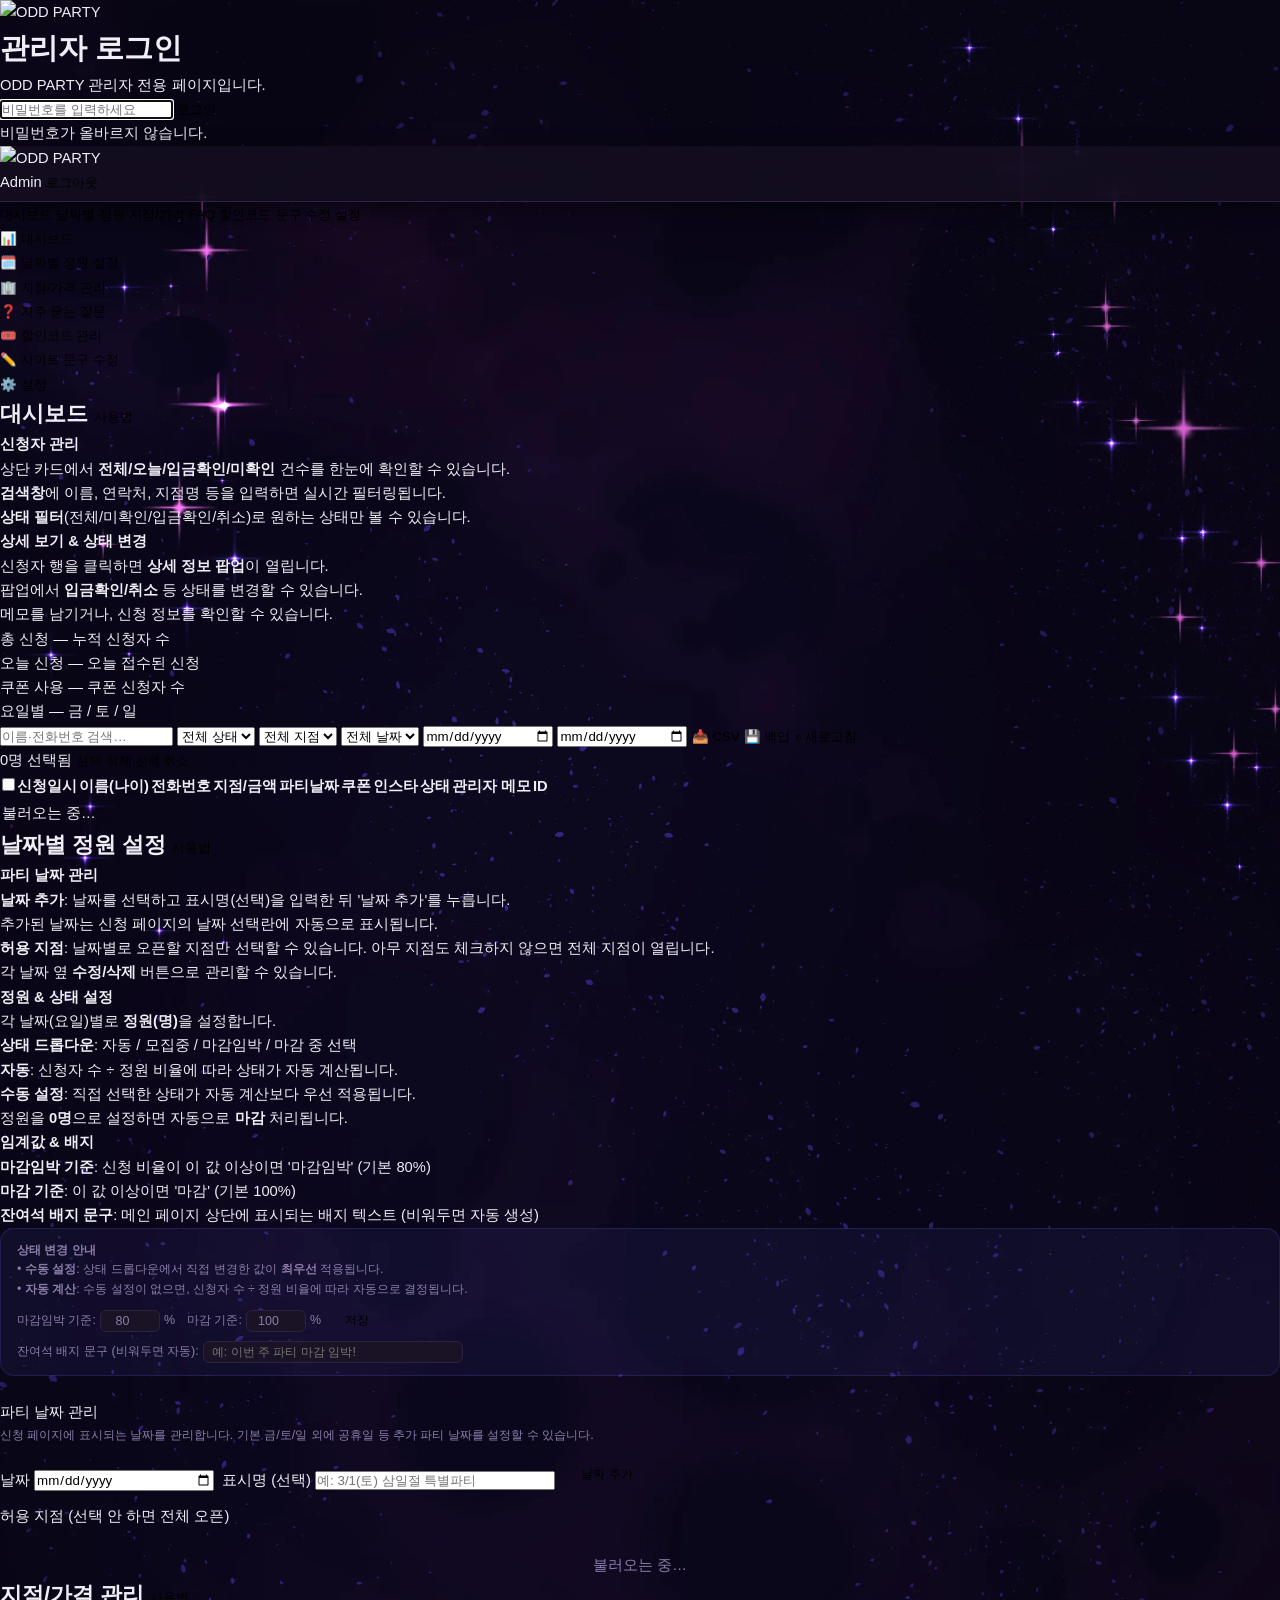
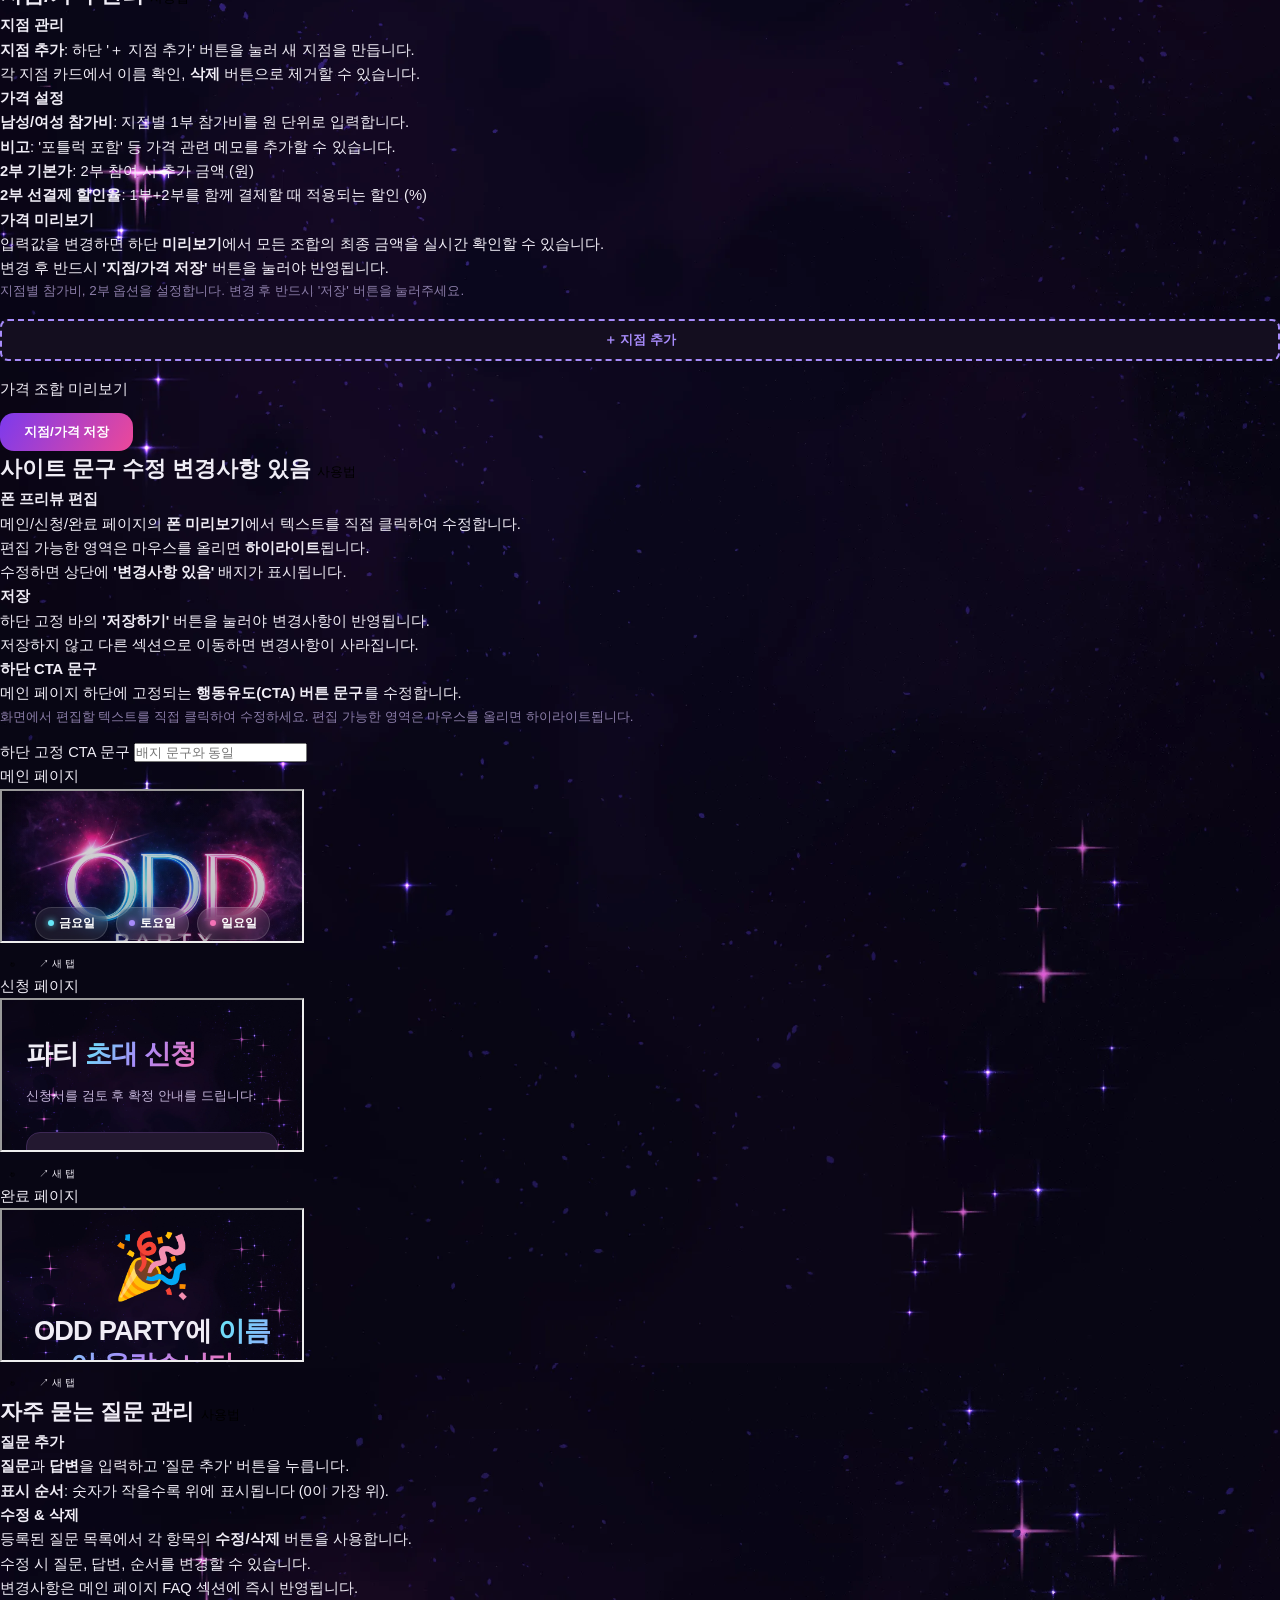
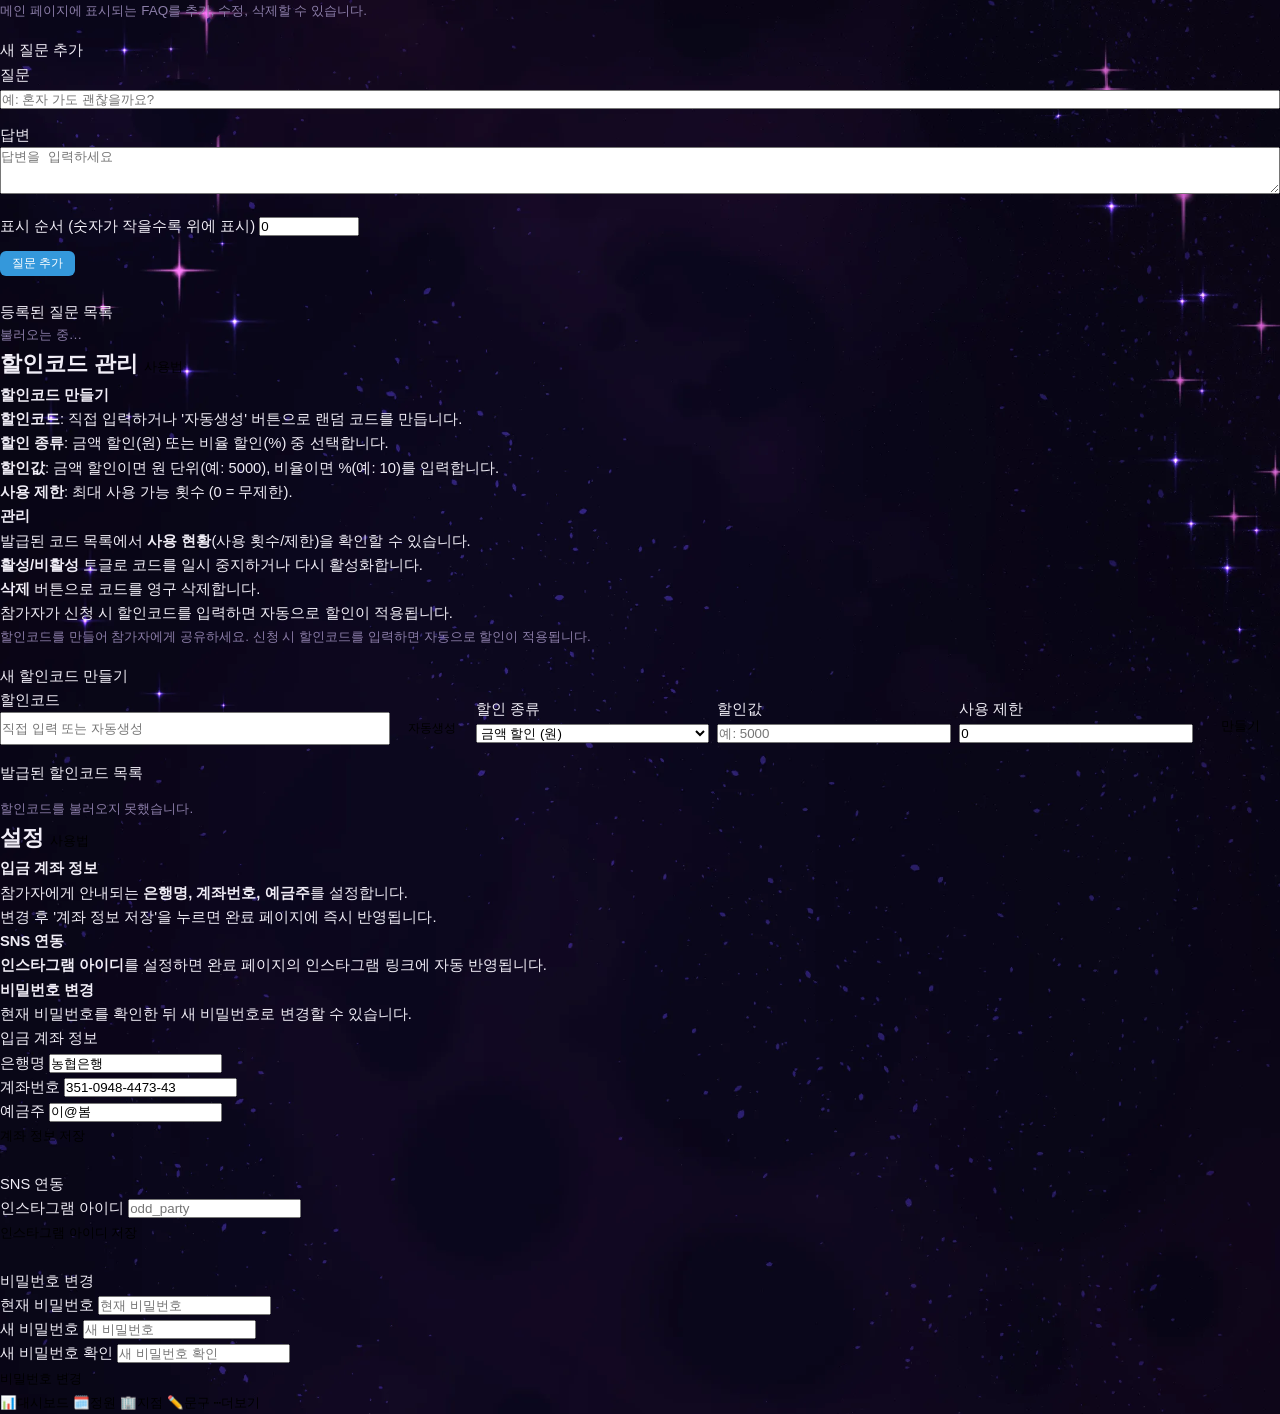
==== commit fa36255c: "Add per-date branch controls for party dates" ====
--- a/admin.html
+++ b/admin.html
@@ -224,6 +224,7 @@
             <ul>
               <li><strong>날짜 추가</strong>: 날짜를 선택하고 표시명(선택)을 입력한 뒤 '날짜 추가'를 누릅니다.</li>
               <li>추가된 날짜는 신청 페이지의 날짜 선택란에 자동으로 표시됩니다.</li>
+              <li><strong>허용 지점</strong>: 날짜별로 오픈할 지점만 선택할 수 있습니다. 아무 지점도 체크하지 않으면 전체 지점이 열립니다.</li>
               <li>각 날짜 옆 <strong>수정/삭제</strong> 버튼으로 관리할 수 있습니다.</li>
             </ul>
             <h4>정원 & 상태 설정</h4>
@@ -279,6 +280,10 @@
                 <input class="settings-input" type="text" id="new-party-label" placeholder="예: 3/1(토) 삼일절 특별파티" style="width:240px;" />
               </div>
               <button class="save-btn" type="button" id="add-party-date-btn" style="padding:9px 18px;font-size:var(--fs-xs);">날짜 추가</button>
+            </div>
+            <div style="margin-bottom:var(--sp-md);">
+              <label class="content-label">허용 지점 (선택 안 하면 전체 오픈)</label>
+              <div id="new-party-branches" style="display:flex;gap:8px;flex-wrap:wrap;"></div>
             </div>
             <div id="party-dates-list" style="font-size:var(--fs-sm);"></div>
           </div>
